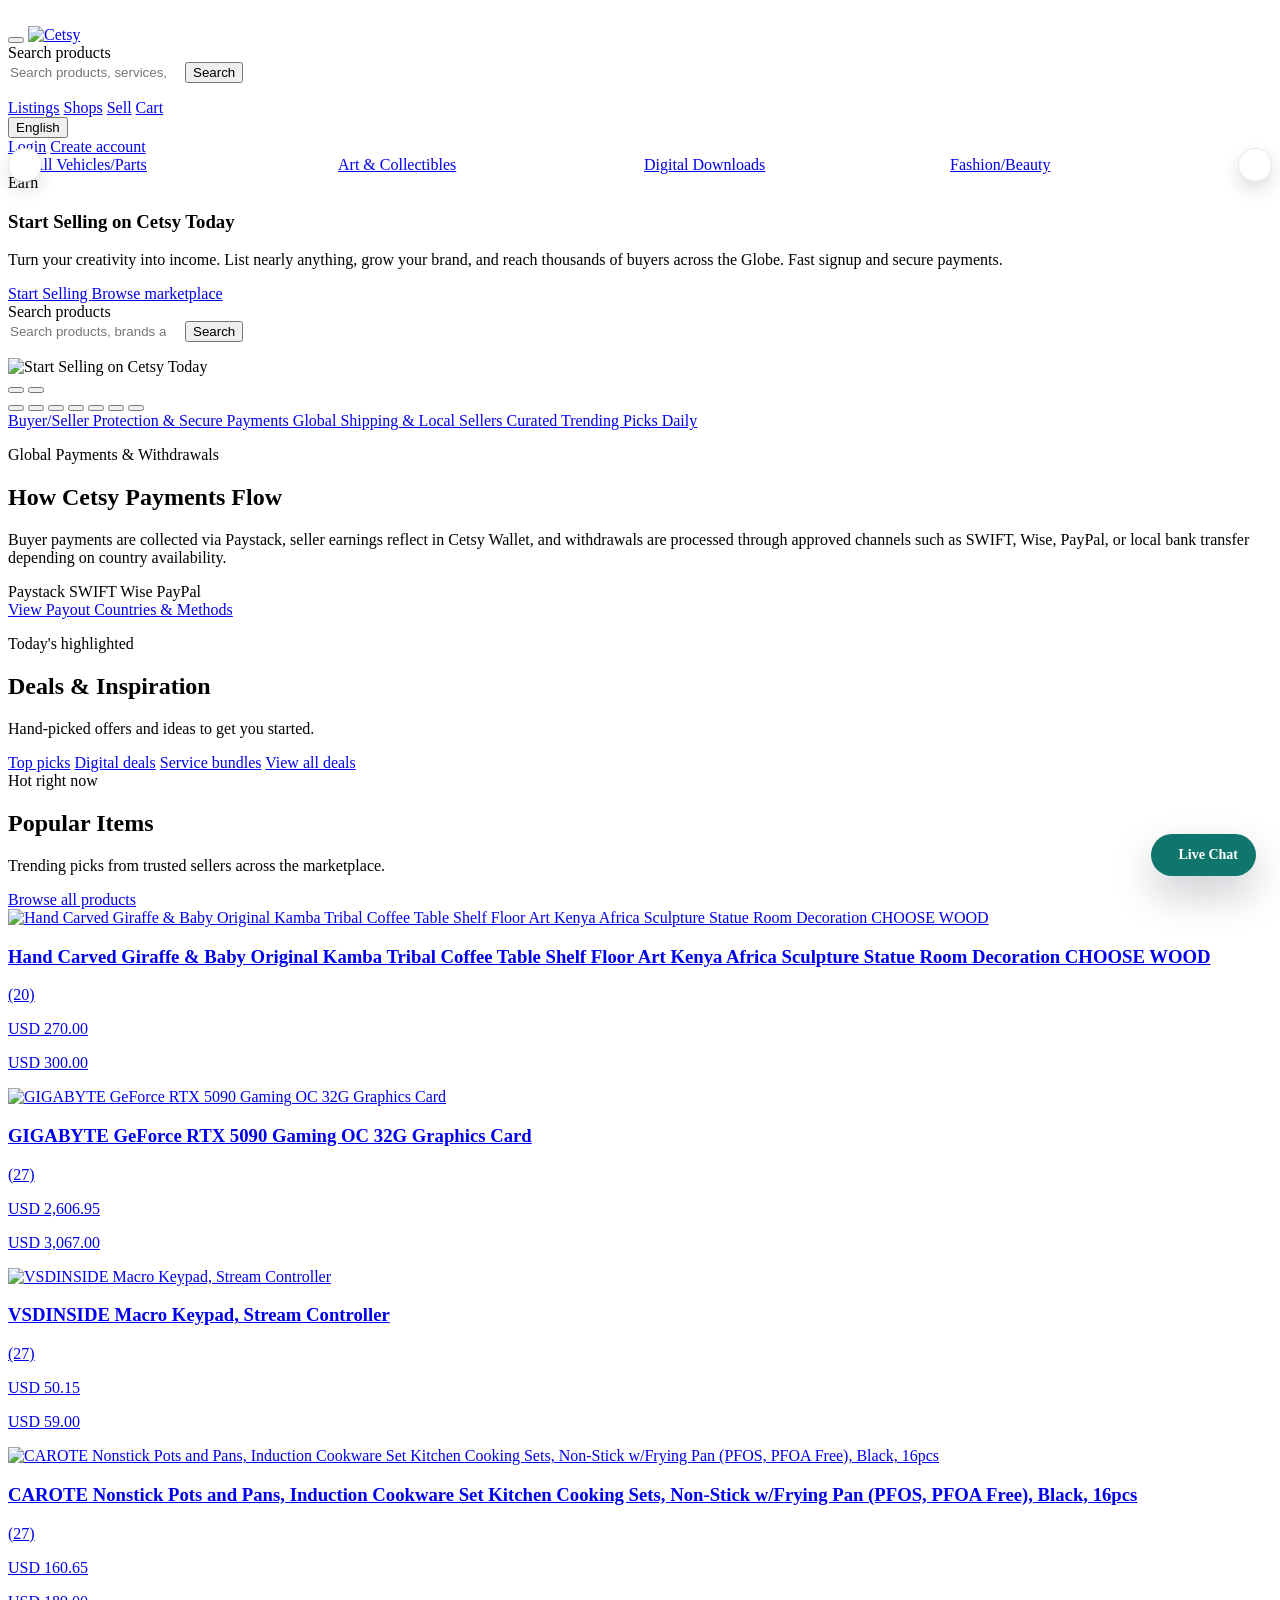
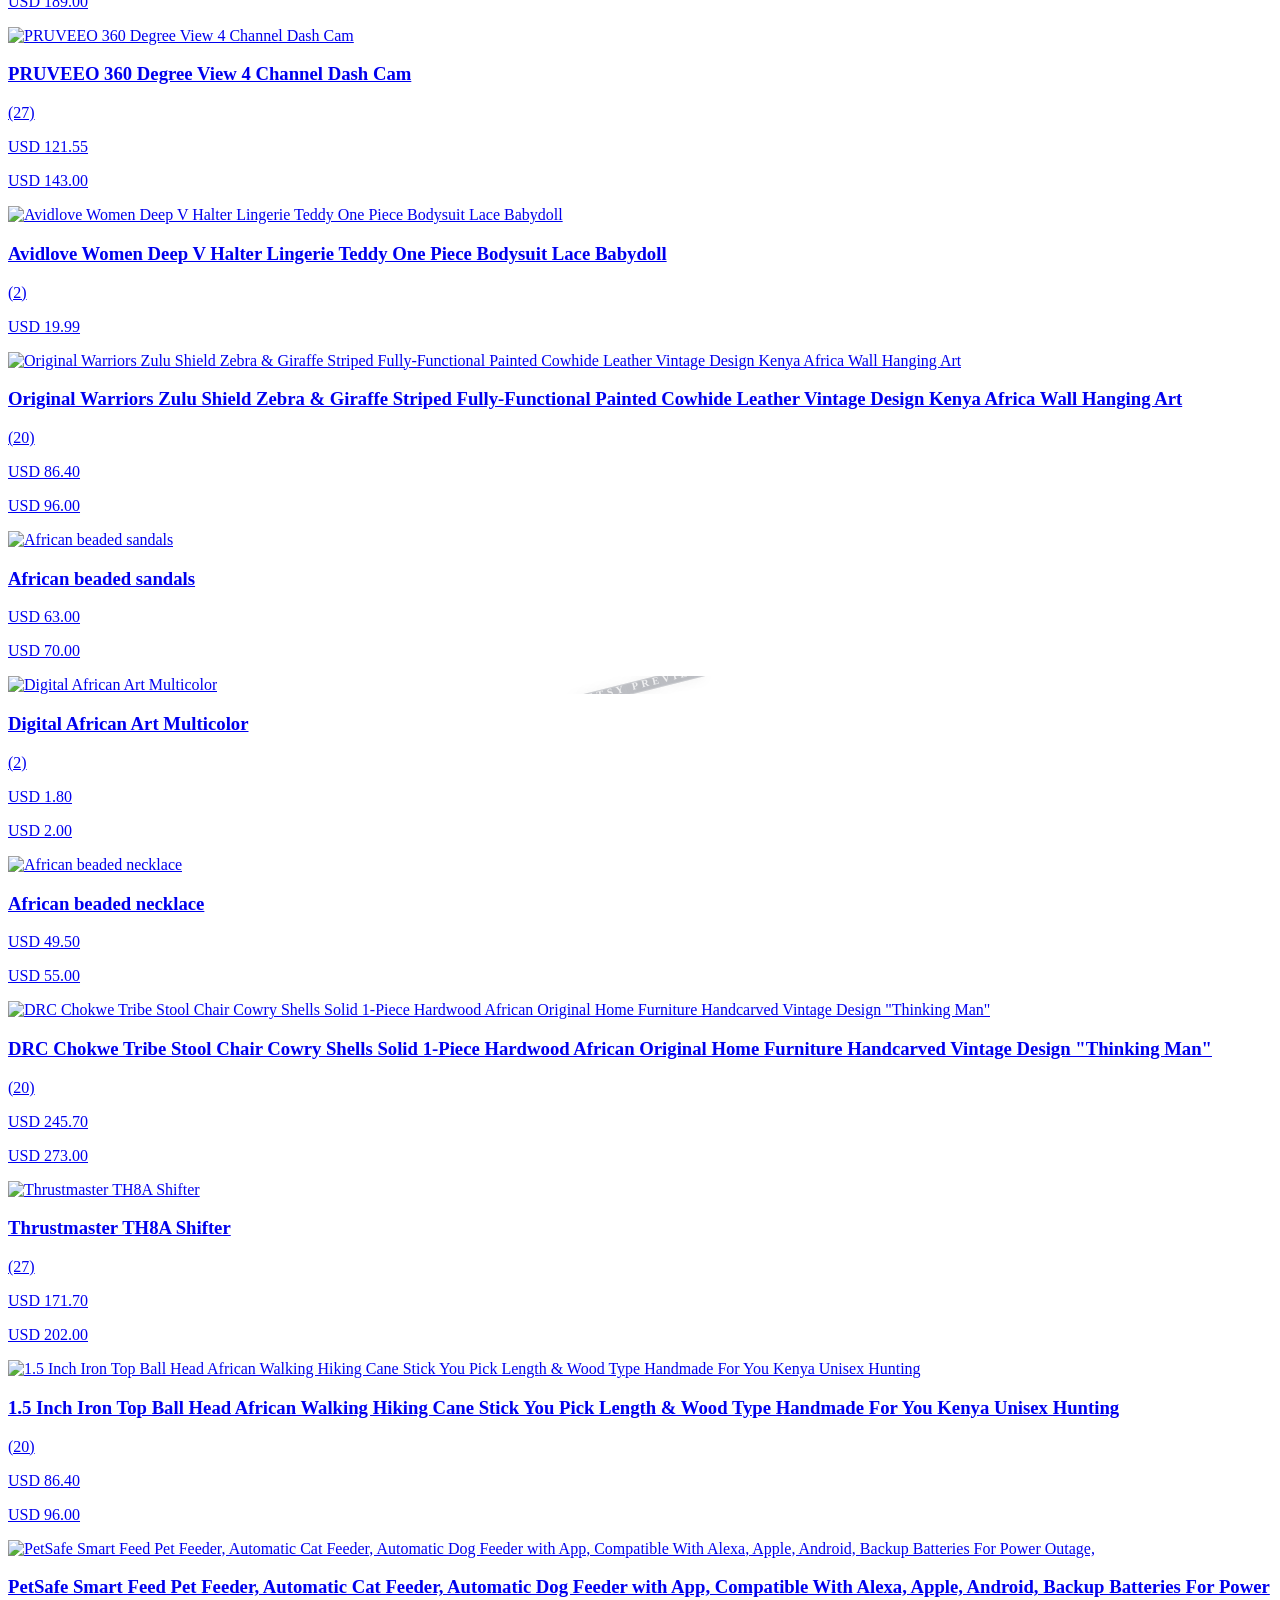
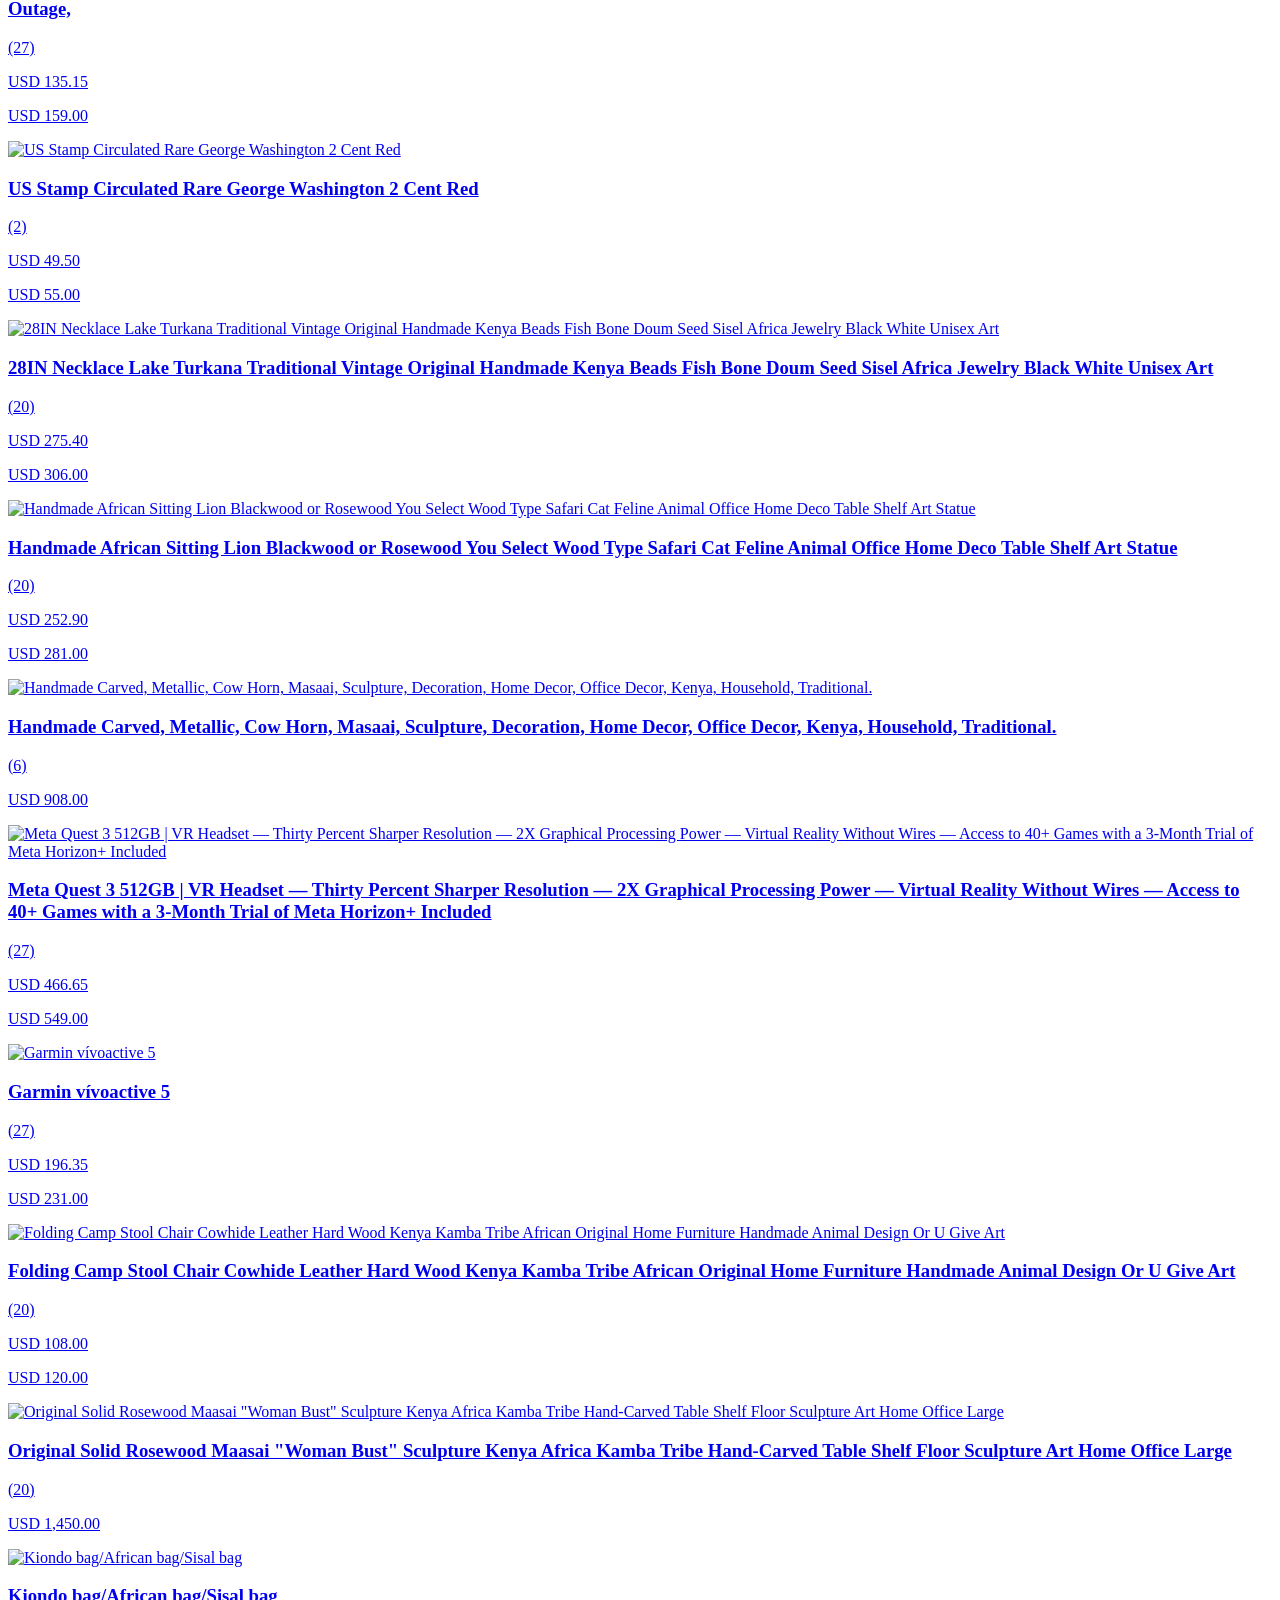
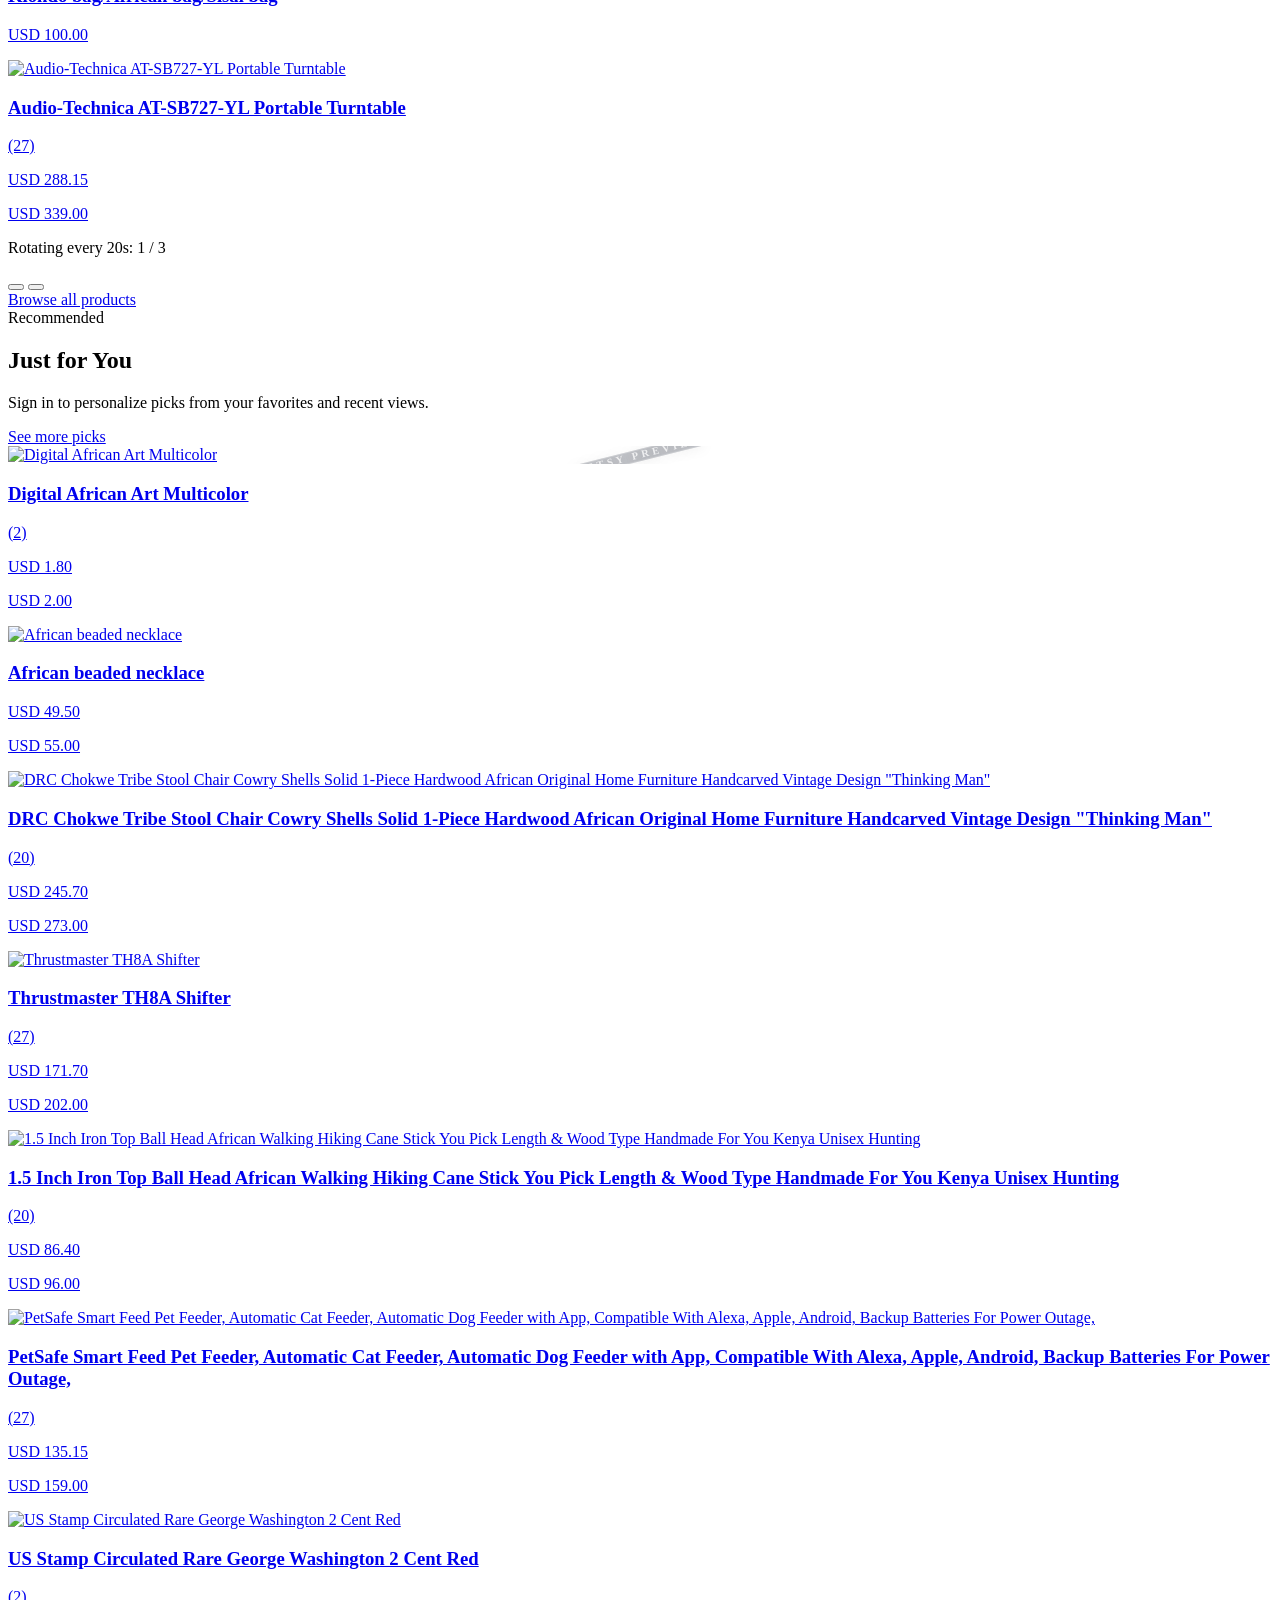
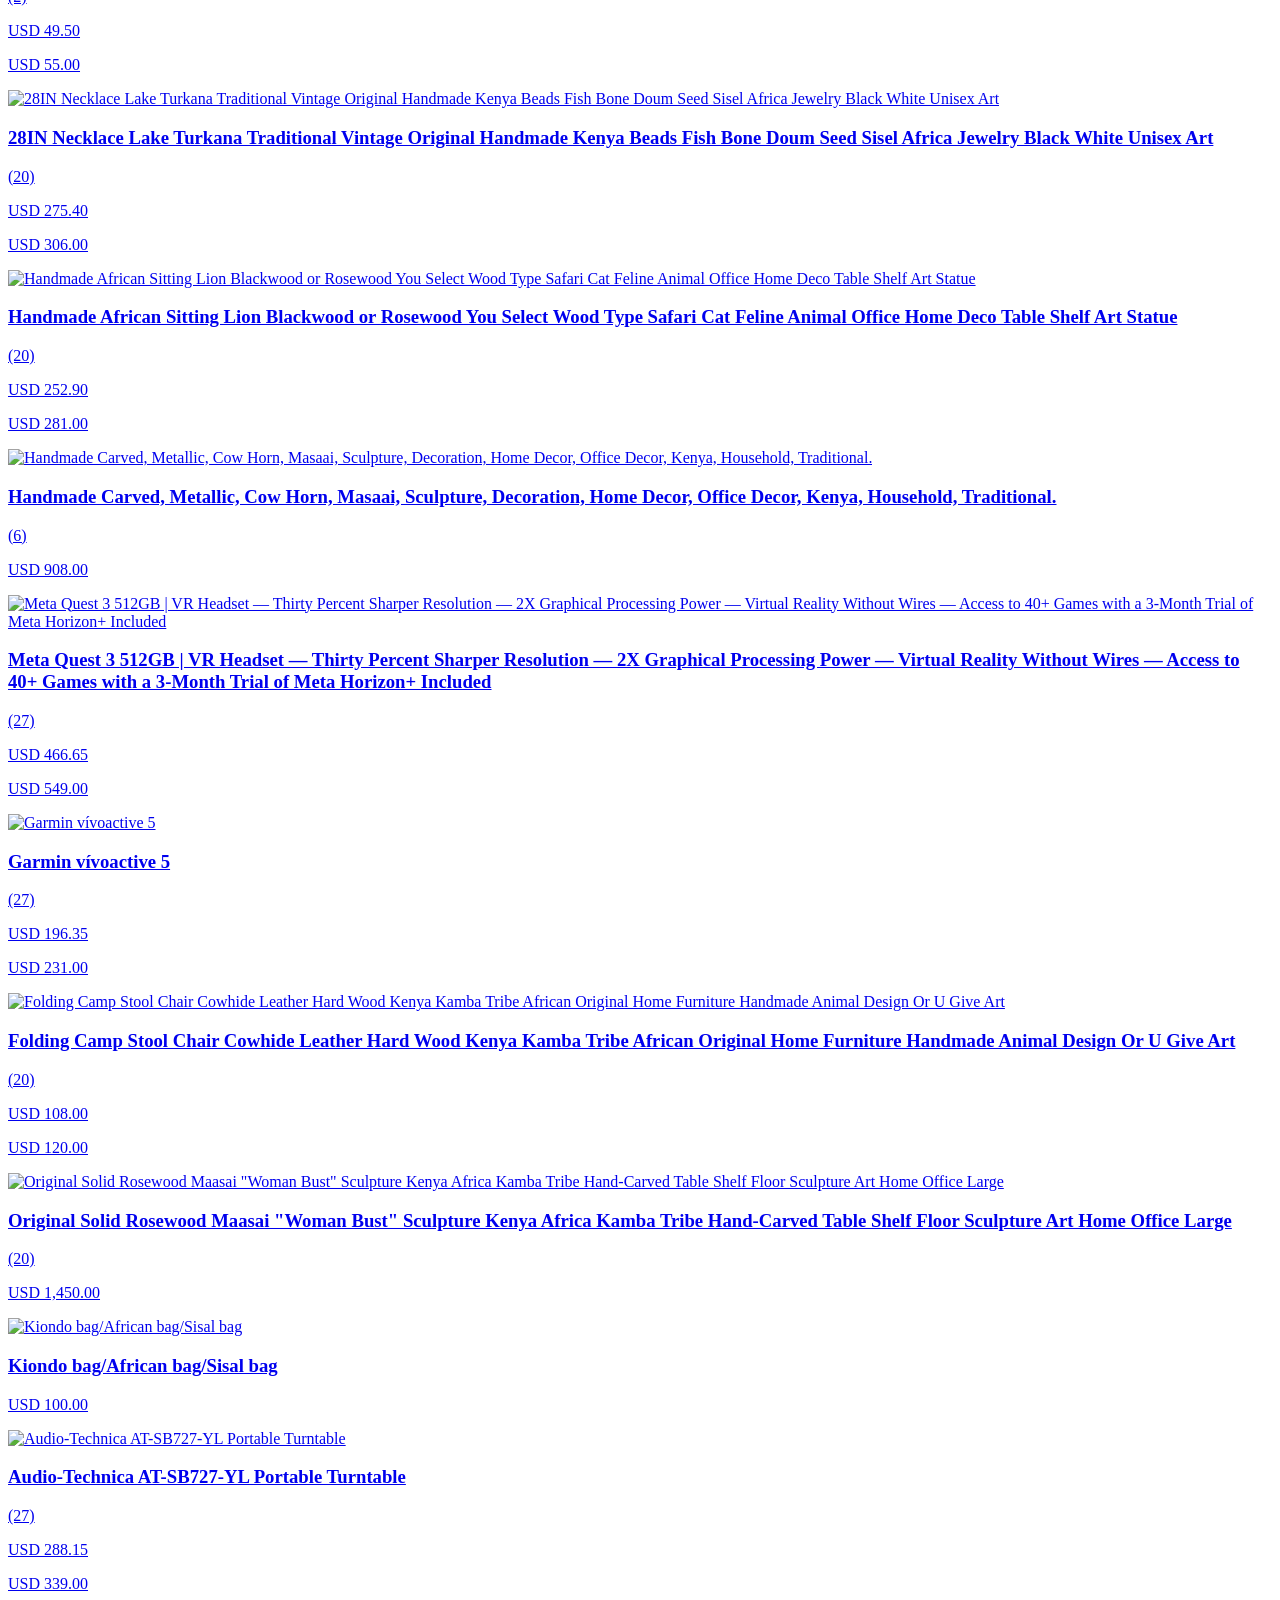
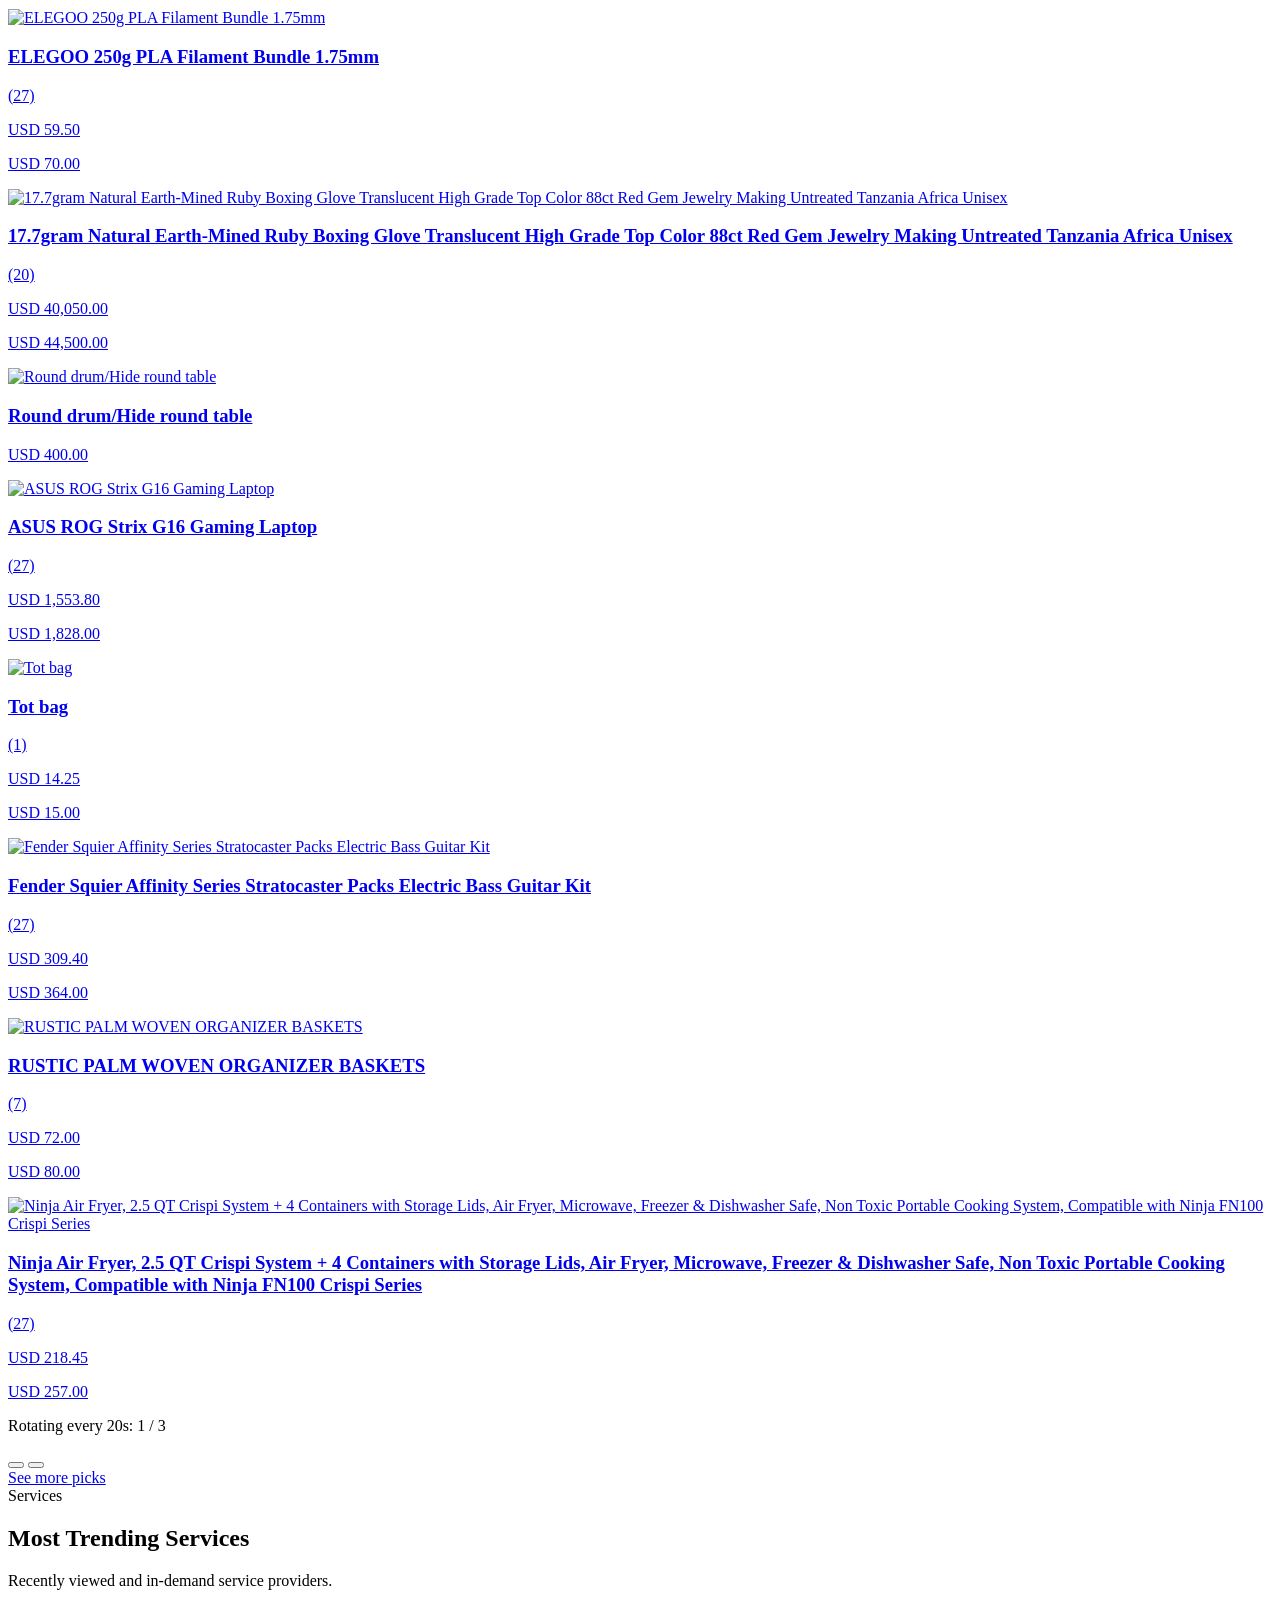
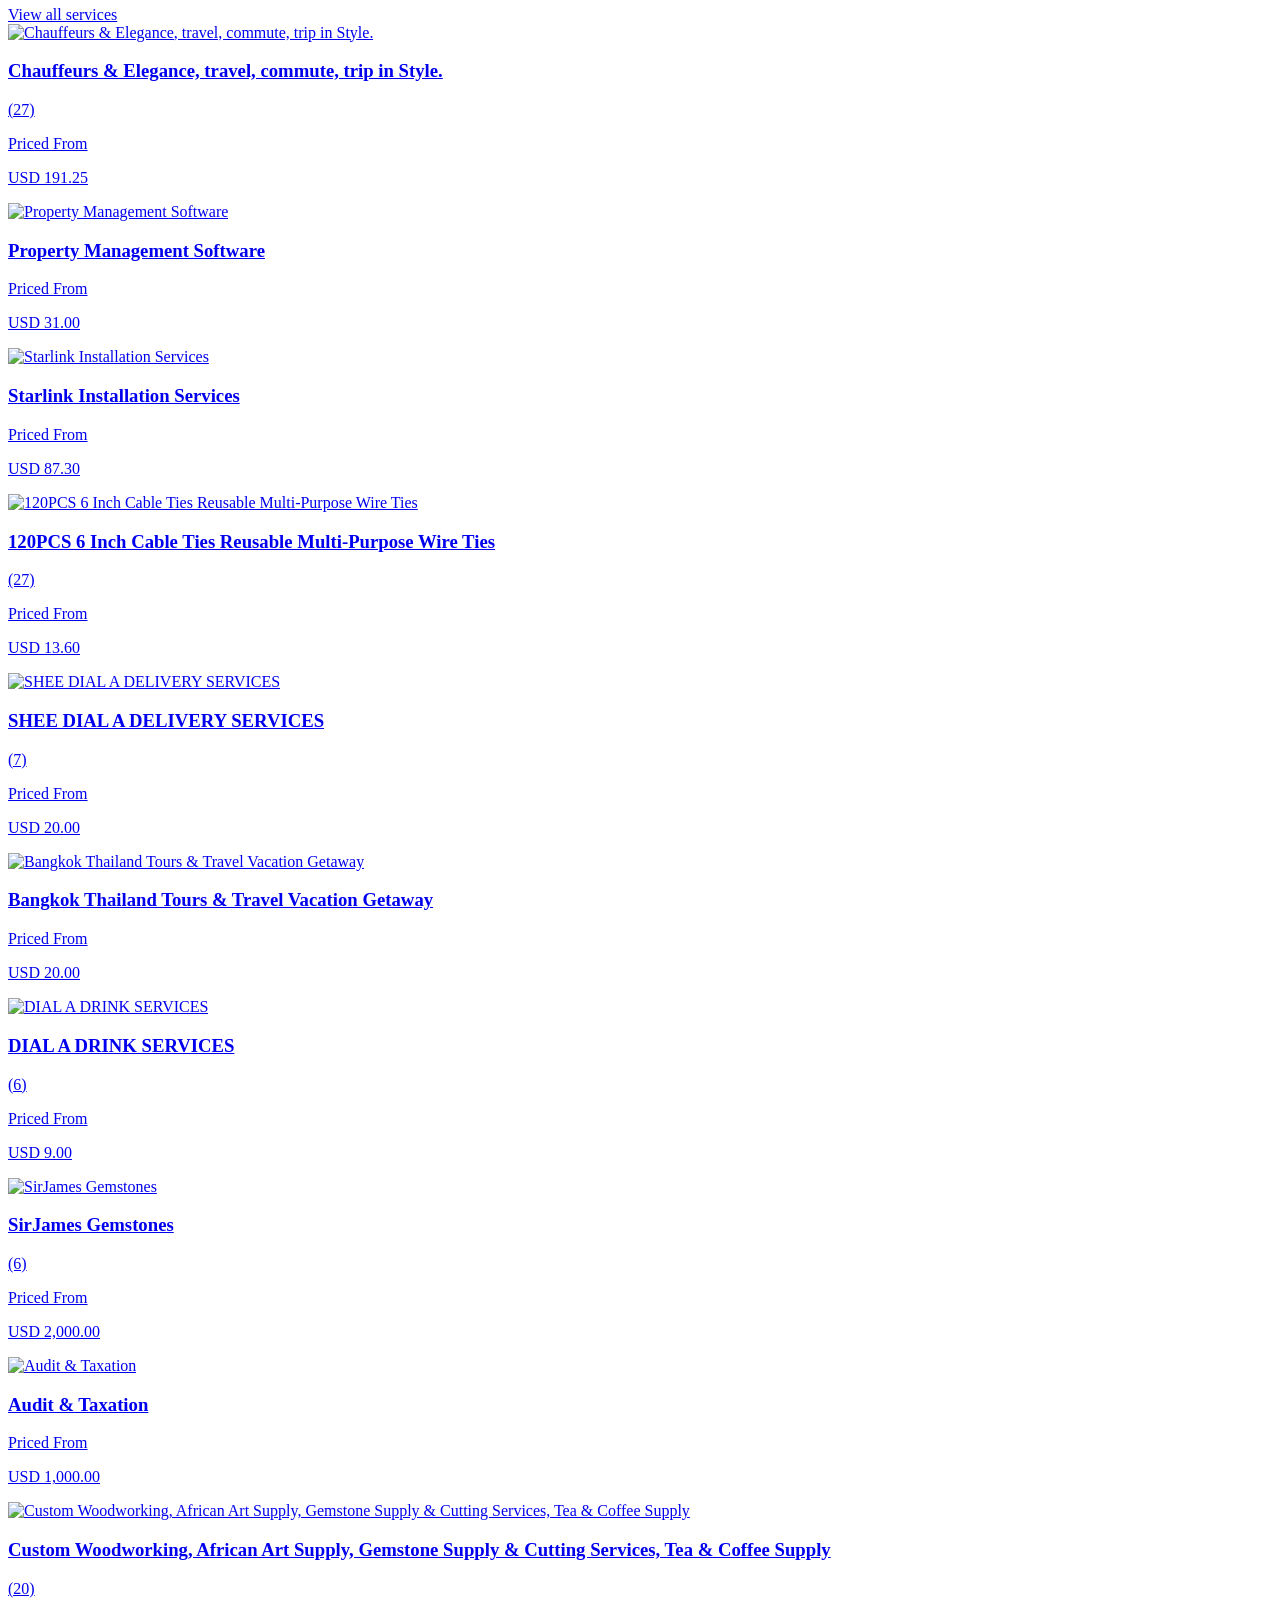
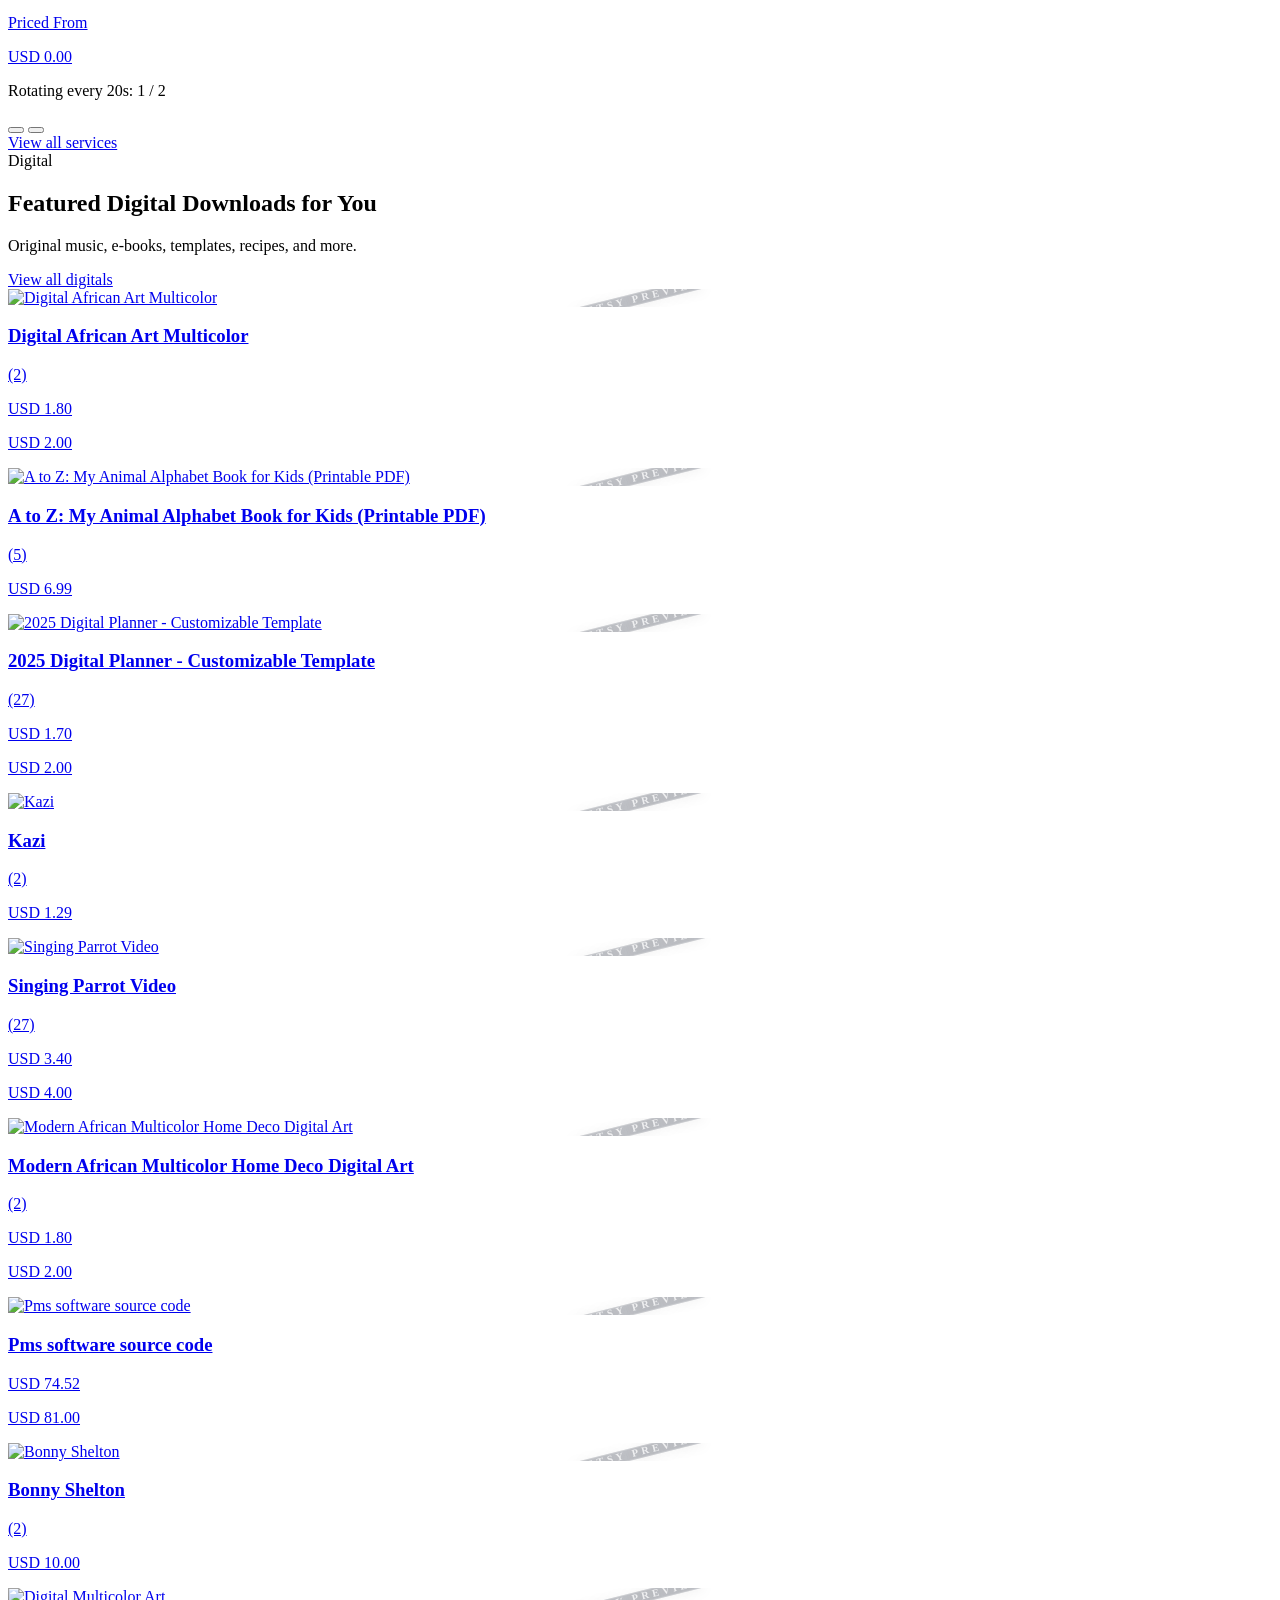
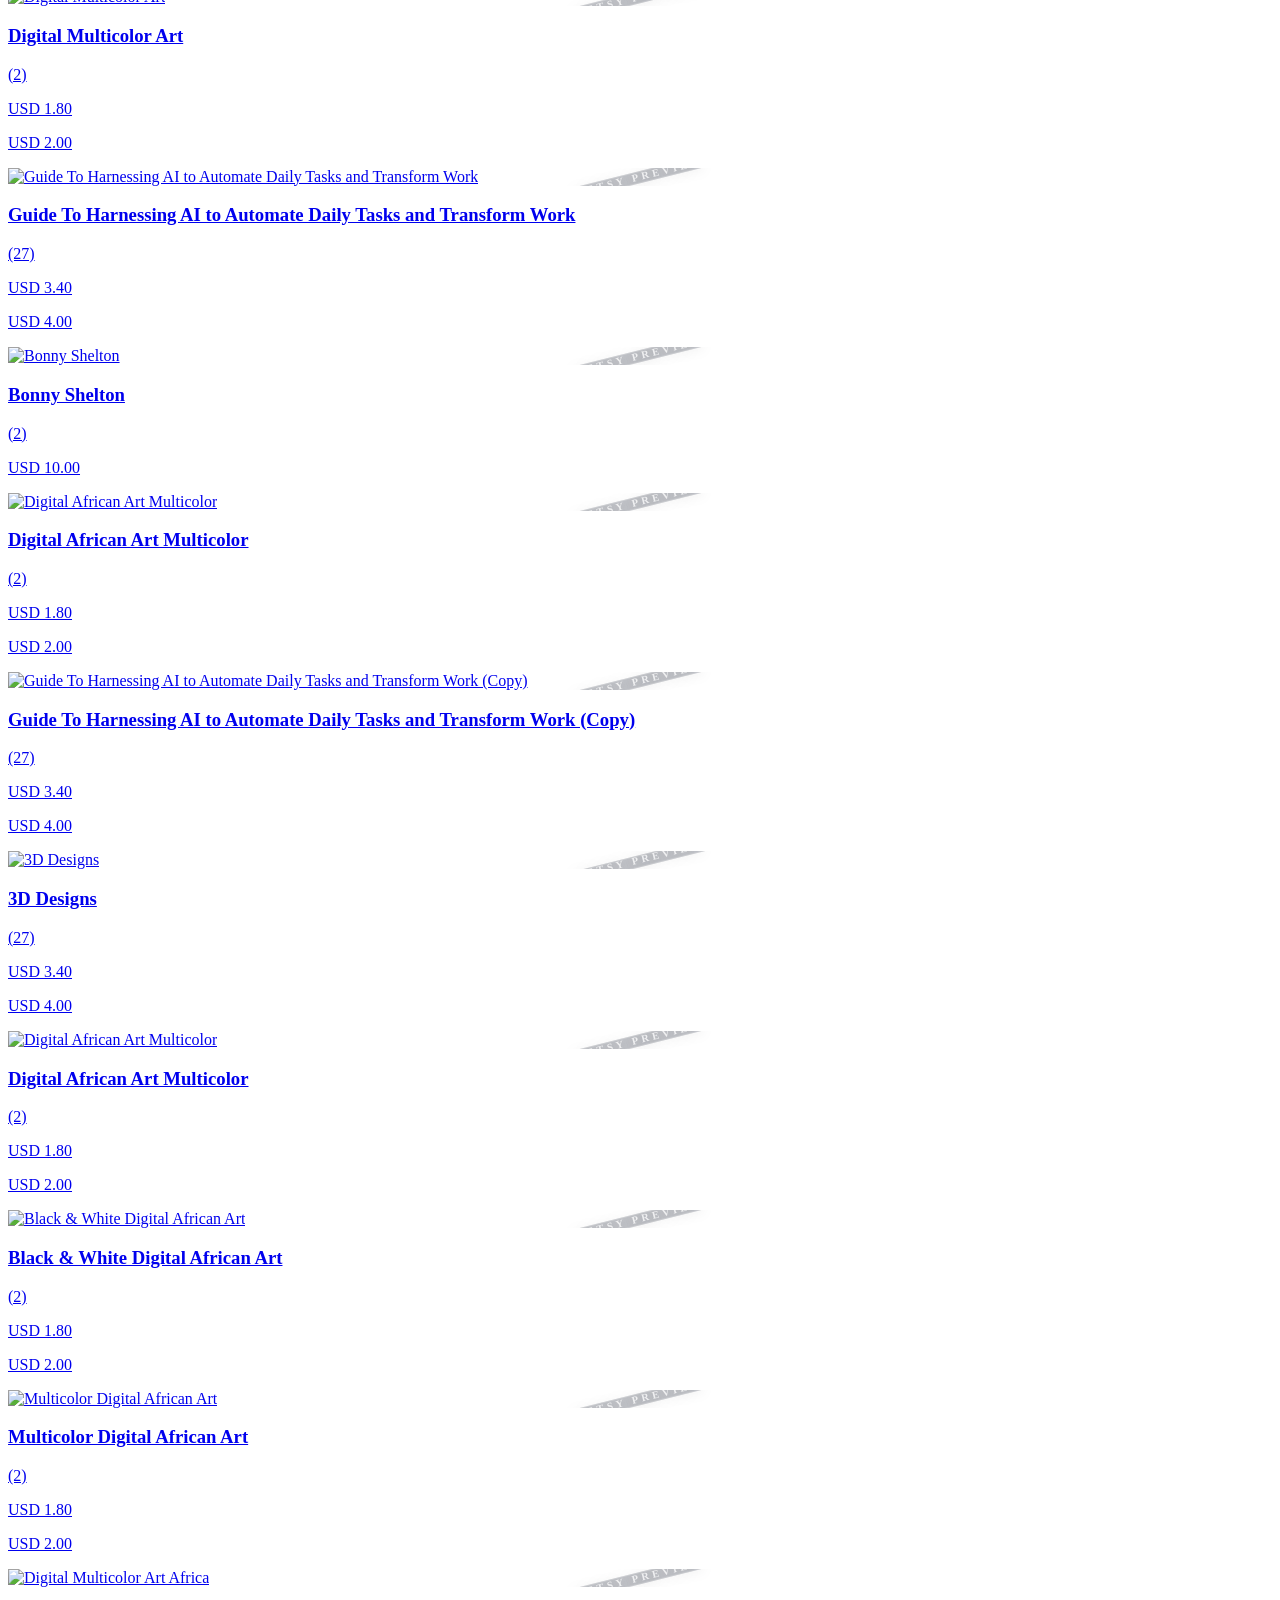
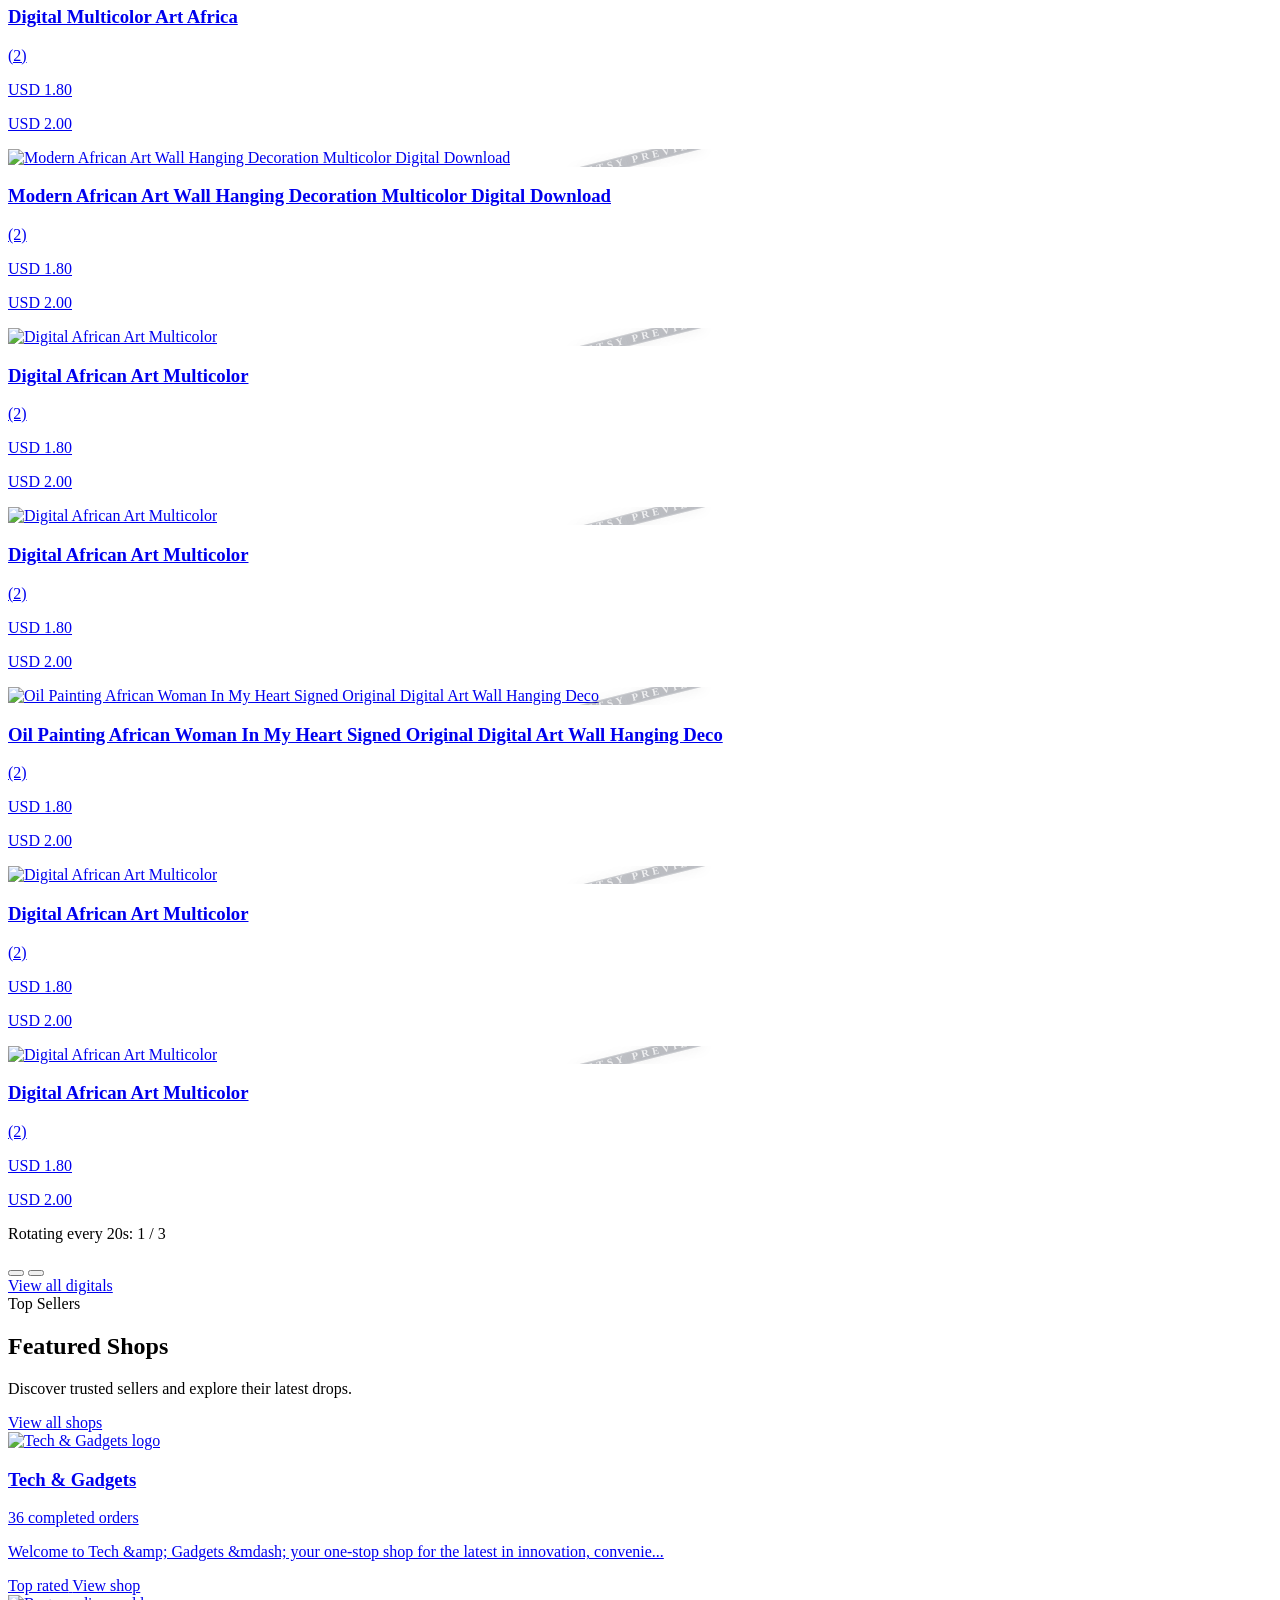
==== indx.html @ 95480fc0 "Restore Cetsy homepage and add repo files" ====
﻿﻿﻿





<!DOCTYPE html>
<html lang="en">
<head>
    
    <meta charset="utf-8">
    <meta name="viewport" content="width=device-width, initial-scale=1">
    <meta name="mobile-web-app-capable" content="yes">
    <meta name="apple-mobile-web-app-capable" content="yes">
    <meta name="apple-mobile-web-app-status-bar-style" content="default">
    <meta http-equiv="X-UA-Compatible" content="IE=edge">
    <meta name="robots" content="index, follow">
    <meta name="csrf-token" content="XJYE3J9lQIF7C6laSNlVnZgQVEbPMGNSSXm9z93g">
    <meta name="description" content="Discover products, services, and digital downloads from sellers across the globe on Cetsy.">
    <meta property="og:locale" content="en_US">
    
    <title>Cetsy | Products, Services &amp;amp; Digital Downloads from Across the Globe</title>
    <link rel="canonical" href="https://cetsy.co">
                        <link rel="alternate" hreflang="en" href="https://cetsy.co?currency=USD">
                                <link rel="alternate" hreflang="sw" href="https://cetsy.co/sw?currency=USD">
                            <meta property="og:locale:alternate" content="sw_KE">
                            <link rel="alternate" hreflang="x-default" href="https://cetsy.co?currency=USD">
    
            <meta property="og:title" content="Cetsy | Products, Services &amp;amp; Digital Downloads from Across the Globe">
        <meta property="og:description" content="Discover products, services, and digital downloads from sellers across the globe on Cetsy.">
        <meta property="og:type" content="website">
        <meta property="og:url" content="https://cetsy.co">
        <meta property="og:image" content="/storage/settings/l0HqusxaEiMC0ZU3locJsPsKlpqmtSwx99XsaTKw.png">
        <meta property="og:site_name" content="Cetsy">

        <meta name="twitter:card" content="summary_large_image">
        <meta name="twitter:title" content="Cetsy | Products, Services &amp;amp; Digital Downloads from Across the Globe">
        <meta name="twitter:description" content="Discover products, services, and digital downloads from sellers across the globe on Cetsy.">
        <meta name="twitter:image" content="/storage/settings/l0HqusxaEiMC0ZU3locJsPsKlpqmtSwx99XsaTKw.png">
    
    <link rel="apple-touch-icon" sizes="180x180" href="/storage/settings/8yTD0OiJgZV5J6UhDpYbqxj7HOX6nNNRiOEw36kj.png">
    <link rel="icon" type="image/png" sizes="32x32" href="/storage/settings/8yTD0OiJgZV5J6UhDpYbqxj7HOX6nNNRiOEw36kj.png">
    <link rel="icon" type="image/png" sizes="16x16" href="/storage/settings/8yTD0OiJgZV5J6UhDpYbqxj7HOX6nNNRiOEw36kj.png">
    <link rel="shortcut icon" type="image/x-icon" href="/storage/settings/8yTD0OiJgZV5J6UhDpYbqxj7HOX6nNNRiOEw36kj.png">
    <link rel="manifest" href="https://cetsy.co/assets/img/favicons/manifest.json?v=1777561461">
    <meta name="theme-color" content="#ffffff">

    <link rel="preconnect" href="https://fonts.googleapis.com">
    <link rel="preconnect" href="https://fonts.gstatic.com" crossorigin>
    <link href="https://fonts.googleapis.com/css2?family=Manrope:wght@400;500;600;700;800&family=Space+Grotesk:wght@500;600;700&display=swap" rel="stylesheet">

    
    <style id="renderGuardStyle">
        html.css-pending body {
            opacity: 0;
        }
    </style>
    <script>
        (function () {
            var root = document.documentElement;
            root.classList.add('css-pending');

            var released = false;
            var maxWaitMs = 2200;
            var pollEveryMs = 60;

            function releaseRenderGuard() {
                if (released) return;
                released = true;
                root.classList.remove('css-pending');
                var guardStyle = document.getElementById('renderGuardStyle');
                if (guardStyle) guardStyle.remove();
            }

            function isAppCssApplied() {
                if (!document.body) return false;
                var probe = document.createElement('div');
                probe.className = 'hidden';
                probe.style.position = 'absolute';
                probe.style.pointerEvents = 'none';
                document.body.appendChild(probe);
                var applied = window.getComputedStyle(probe).display === 'none';
                probe.remove();
                return applied;
            }

            window.__releaseRenderGuard = releaseRenderGuard;

            document.addEventListener('DOMContentLoaded', function () {
                var startedAt = Date.now();
                var timer = window.setInterval(function () {
                    if (isAppCssApplied() || (Date.now() - startedAt) >= maxWaitMs) {
                        window.clearInterval(timer);
                        releaseRenderGuard();
                    }
                }, pollEveryMs);
            });

            window.addEventListener('load', releaseRenderGuard, { once: true });
        })();
    </script>

    <link rel="preload" as="style" href="https://cetsy.co/build/assets/app-CTS7PpkI.css" /><link rel="modulepreload" href="https://cetsy.co/build/assets/app-DpV9LS2d.js" /><link rel="stylesheet" href="https://cetsy.co/build/assets/app-CTS7PpkI.css" /><script type="module" src="https://cetsy.co/build/assets/app-DpV9LS2d.js"></script>    
    
            <script src="https://cetsy.co/vendors/fontawesome/all.min.js" defer></script>
        <link rel="stylesheet" href="https://cdn.jsdelivr.net/npm/bootstrap-icons@1.11.3/font/bootstrap-icons.min.css">

    <style>
        [x-cloak] { display: none !important; }
        .tw-modal {
            position: fixed;
            inset: 0;
            z-index: 80;
            display: none;
            align-items: center;
            justify-content: center;
            background: rgba(15, 23, 42, 0.55);
            padding: 1rem;
        }
        .tw-modal.is-open { display: flex; }
        .tw-modal-dialog { width: 100%; max-width: 32rem; }
        .tw-modal-dialog.tw-modal-lg { max-width: 56rem; }
        .tw-modal-content {
            border-radius: 1rem;
            border: 1px solid #e2e8f0;
            background: #fff;
            box-shadow: 0 20px 48px rgba(15, 23, 42, 0.25);
        }
        .tw-modal-header, .tw-modal-footer {
            display: flex;
            align-items: center;
            gap: 0.75rem;
            padding: 0.9rem 1rem;
        }
        .tw-modal-header { justify-content: space-between; border-bottom: 1px solid #e2e8f0; }
        .tw-modal-footer { justify-content: flex-end; border-top: 1px solid #e2e8f0; }
        .tw-modal-body { padding: 1rem; }
        .tw-modal-title { margin: 0; font-size: 1rem; font-weight: 600; color: #0f172a; }
        .account-switch-sheet-dialog { max-width: 30rem; }
        .account-switch-sheet-content { overflow: hidden; }
        @media (max-width: 640px) {
            .account-switch-sheet-dialog {
                display: flex;
                min-height: 100%;
                max-width: 100%;
                align-items: flex-end;
            }
            .account-switch-sheet-content {
                width: 100%;
                border-bottom-left-radius: 0;
                border-bottom-right-radius: 0;
                max-height: min(84vh, 46rem);
            }
        }

        .tw-dropdown-menu {
            position: absolute;
            z-index: 50;
            margin-top: 0.5rem;
            display: none;
            min-width: 15rem;
            border-radius: 0.75rem;
            border: 1px solid #e2e8f0;
            background: #fff;
            padding: 0.35rem;
            box-shadow: 0 16px 30px rgba(15, 23, 42, 0.15);
        }
        .tw-dropdown-menu.show { display: block; }
        .tw-dropdown-item {
            display: flex;
            align-items: center;
            gap: 0.5rem;
            width: 100%;
            border-radius: 0.5rem;
            padding: 0.45rem 0.55rem;
            font-size: 0.85rem;
            color: #1e293b;
            text-align: left;
            text-decoration: none;
        }
        .tw-dropdown-item:hover { background: #f1f5f9; }
        .tw-dropdown-divider { margin: 0.35rem 0; border-color: #e2e8f0; }

        .form-label { display: block; margin-bottom: 0.35rem; font-size: 0.875rem; font-weight: 600; color: #334155; }
        .form-text { display: block; margin-top: 0.35rem; font-size: 0.75rem; color: #64748b; }
        .invalid-feedback { display: block; margin-top: 0.35rem; font-size: 0.75rem; color: #b91c1c; }
        .form-check { display: flex; align-items: center; gap: 0.5rem; }
        .form-check-input { width: 1rem; height: 1rem; border: 1px solid #94a3b8; border-radius: 0.25rem; }
        .form-check-label { font-size: 0.875rem; color: #334155; }
        .text-uppercase { text-transform: uppercase; }
        .text-truncate { overflow: hidden; text-overflow: ellipsis; white-space: nowrap; }
        .fw-medium { font-weight: 500; }
        .position-relative { position: relative; }
        .position-absolute { position: absolute; }
        .top-0 { top: 0; }
        .bottom-0 { bottom: 0; }
        .start-0 { left: 0; }
        .end-0 { right: 0; }
        .rounded-3 { border-radius: 0.75rem; }
        .bg-dark { background: #0f172a; }
        .border-0 { border-width: 0 !important; }
        .table-hover tbody tr:hover { background: #f8fafc; }
        .table-striped tbody tr:nth-child(odd) { background: #f8fafc; }
        .table-sm > :not(caption) > * > * { padding-top: 0.4rem; padding-bottom: 0.4rem; }

        .top-category-carousel {
            position: relative;
            padding-left: 1.5rem;
            padding-right: 1.5rem;
        }
        .top-category-scroll {
            overflow: visible;
            overflow-x: clip;
            overflow-y: visible;
            position: relative;
            -ms-overflow-style: none;
            scrollbar-width: none;
        }
        .top-category-carousel:has(.top-category-item--open) .top-category-scroll {
            overflow: visible;
        }
        .top-category-scroll::-webkit-scrollbar { display: none; }
        .top-category-scroll [data-top-category-track] {
            display: flex;
            min-width: 100%;
            align-items: center;
            gap: 0.5rem;
            transition: transform 0.45s ease;
            will-change: transform;
            transform: translate3d(0, 0, 0);
        }
        .top-category-item {
            flex: 0 0 calc((100% - 1.5rem) / 4);
            min-width: 0;
        }
        .top-category-item > a {
            width: 100%;
            max-width: 100%;
        }
        .top-category-item > a > span {
            min-width: 0;
            overflow: hidden;
            text-overflow: ellipsis;
            white-space: nowrap;
        }
        .top-category-menu,
        .top-category-submenu {
            width: min(26rem, calc(100vw - 2rem));
            max-height: min(72vh, 36rem);
            overflow-y: auto;
            overflow-x: visible;
            z-index: 80;
        }
        .top-category-menu a,
        .top-category-submenu a {
            white-space: normal;
            overflow-wrap: anywhere;
            line-height: 1.35;
        }
        .top-category-menu-label {
            min-width: 0;
            white-space: normal;
            overflow: visible;
            text-overflow: clip;
        }
        .top-category-submenu {
            left: 100%;
            right: auto;
            margin-left: 0.5rem;
        }
        .top-category-item:nth-child(4n) .top-category-submenu {
            left: auto;
            right: 100%;
            margin-left: 0;
            margin-right: 0.5rem;
        }
        .top-category-nav {
            position: absolute;
            top: 50%;
            z-index: 30;
            display: inline-flex;
            height: 2.15rem;
            width: 2.15rem;
            align-items: center;
            justify-content: center;
            border-radius: 9999px;
            border: 1px solid #e2e8f0;
            background: #fff;
            color: #64748b;
            box-shadow: 0 8px 18px rgba(15, 23, 42, 0.14);
            transform: translateY(-50%);
            transition: all 0.2s ease;
        }
        .top-category-nav:hover {
            border-color: #a7f3d0;
            color: #047857;
        }
        .top-category-nav:focus-visible {
            outline: 2px solid #10b981;
            outline-offset: 2px;
        }
        .top-category-nav-prev { left: 0; }
        .top-category-nav-next { right: 0; }
        .top-category-nav.is-disabled {
            opacity: 0;
            pointer-events: none;
        }

        .page-transition-loader {
            position: fixed;
            inset: 0;
            z-index: 120;
            pointer-events: none;
            opacity: 0;
            visibility: hidden;
            transition: opacity 0.16s ease, visibility 0s linear 0.16s;
        }
        .page-transition-loader.is-active {
            opacity: 1;
            visibility: visible;
            transition-delay: 0s;
        }
        .page-transition-loader__bar {
            position: absolute;
            top: 0;
            left: 0;
            width: 100%;
            height: 2px;
            overflow: hidden;
            background: rgba(16, 185, 129, 0.16);
        }
        .page-transition-loader__bar::after {
            content: '';
            position: absolute;
            top: 0;
            left: 0;
            height: 100%;
            width: min(42vw, 14rem);
            background: linear-gradient(90deg, #10b981 0%, #34d399 55%, #6ee7b7 100%);
            box-shadow: 0 0 14px rgba(16, 185, 129, 0.45);
            animation: page-loader-slide 1.05s ease-in-out infinite;
        }
        .page-transition-loader__pulse {
            position: absolute;
            top: 0.7rem;
            right: 1rem;
            width: 0.55rem;
            height: 0.55rem;
            border-radius: 9999px;
            background: #10b981;
            box-shadow: 0 0 0 0 rgba(16, 185, 129, 0.35);
            animation: page-loader-pulse 1.3s ease-out infinite;
        }
        body.is-transitioning, body.is-transitioning a {
            cursor: progress;
        }
        @keyframes page-loader-slide {
            0% { transform: translateX(-120%); }
            55% { transform: translateX(150%); }
            100% { transform: translateX(240%); }
        }
        @keyframes page-loader-pulse {
            0% { box-shadow: 0 0 0 0 rgba(16, 185, 129, 0.35); }
            80% { box-shadow: 0 0 0 12px rgba(16, 185, 129, 0); }
            100% { box-shadow: 0 0 0 0 rgba(16, 185, 129, 0); }
        }
        @media (prefers-reduced-motion: reduce) {
            .page-transition-loader__bar::after,
            .page-transition-loader__pulse {
                animation: none;
            }
            .page-transition-loader__bar::after {
                width: 100%;
                transform: translateX(0);
                opacity: 0.75;
            }
        }
        .cetsy-preview-watermark {
            position: relative;
            isolation: isolate;
            overflow: hidden;
        }
        .cetsy-preview-watermark::before {
            content: "";
            position: absolute;
            inset: 18% -32%;
            z-index: 4;
            border-top: 1px solid rgba(255, 255, 255, 0.22);
            border-bottom: 1px solid rgba(255, 255, 255, 0.22);
            background:
                linear-gradient(
                    90deg,
                    rgba(15, 23, 42, 0) 0%,
                    rgba(15, 23, 42, 0.16) 16%,
                    rgba(15, 23, 42, 0.26) 50%,
                    rgba(15, 23, 42, 0.16) 84%,
                    rgba(15, 23, 42, 0) 100%
                );
            transform: rotate(-14deg);
            transform-origin: center;
            pointer-events: none;
        }
        .cetsy-preview-watermark::after {
            content: attr(data-watermark-label);
            position: absolute;
            left: 50%;
            top: 50%;
            z-index: 5;
            display: inline-flex;
            align-items: center;
            justify-content: center;
            width: min(92%, 18rem);
            padding: 0.42rem 0.95rem;
            color: rgba(255, 255, 255, 0.76);
            font-size: clamp(0.62rem, 0.82vw, 0.82rem);
            font-weight: 900;
            letter-spacing: 0.32em;
            line-height: 1;
            text-transform: uppercase;
            white-space: nowrap;
            pointer-events: none;
            text-align: center;
            text-shadow: 0 2px 14px rgba(15, 23, 42, 0.35);
            transform: translate(-50%, -50%) rotate(-14deg);
        }
        .cetsy-preview-watermark--thumb::after {
            width: min(92%, 7rem);
            padding: 0.18rem 0.45rem;
            font-size: 0.44rem;
            letter-spacing: 0.22em;
        }
        .cetsy-preview-watermark--thumb::before {
            inset: 24% -38%;
            border-top-color: rgba(255, 255, 255, 0.18);
            border-bottom-color: rgba(255, 255, 255, 0.18);
        }
        .cetsy-preview-watermark--lightbox::after {
            width: min(86%, 28rem);
            padding: 0.56rem 1.25rem;
            font-size: clamp(0.8rem, 1.1vw, 1rem);
            letter-spacing: 0.38em;
        }
        .cetsy-preview-watermark--lightbox::before {
            inset: 20% -28%;
        }
        .cetsy-preview-watermark img,
        .cetsy-preview-watermark video {
            position: relative;
            z-index: 1;
        }
        .cetsy-preview-watermark img {
            -webkit-user-drag: none;
            -webkit-touch-callout: none;
            pointer-events: none;
            user-select: none;
        }
        .cetsy-preview-watermark {
            -webkit-touch-callout: none;
            user-select: none;
            -webkit-user-select: none;
            -webkit-tap-highlight-color: transparent;
            touch-action: manipulation;
        }
        .cetsy-preview-watermark video {
            -webkit-user-drag: none;
            -webkit-touch-callout: none;
            pointer-events: none;
            user-select: none;
        }
    </style>

        <style>
    .home-hero-slide { display: none; }
    .home-hero-slide.is-active { display: block; }
    .hide-scrollbar { scrollbar-width: none; }
    .hide-scrollbar::-webkit-scrollbar { display: none; }
    .listing-rotator-enter-next { animation: listingRotatorEnterNext .28s ease both; }
    .listing-rotator-exit-next { animation: listingRotatorExitNext .28s ease both; }
    .listing-rotator-enter-prev { animation: listingRotatorEnterPrev .28s ease both; }
    .listing-rotator-exit-prev { animation: listingRotatorExitPrev .28s ease both; }
    @media (max-width: 430px) {
        .home-listing-grid-compact {
            grid-template-columns: repeat(3, minmax(0, 1fr));
            gap: 0.5rem;
        }
    }

    @keyframes listingRotatorEnterNext {
        from { opacity: 0; transform: translateX(18px); }
        to { opacity: 1; transform: translateX(0); }
    }
    @keyframes listingRotatorExitNext {
        from { opacity: 1; transform: translateX(0); }
        to { opacity: 0; transform: translateX(-18px); }
    }
    @keyframes listingRotatorEnterPrev {
        from { opacity: 0; transform: translateX(-18px); }
        to { opacity: 1; transform: translateX(0); }
    }
    @keyframes listingRotatorExitPrev {
        from { opacity: 1; transform: translateX(0); }
        to { opacity: 0; transform: translateX(18px); }
    }
</style>

    <script type="application/ld+json">
        {"@context":"https://schema.org","@type":"Organization","name":"Cetsy","url":"https://cetsy.co","logo":"/storage/settings/l0HqusxaEiMC0ZU3locJsPsKlpqmtSwx99XsaTKw.png"}
    </script>
    </head>
<body class="min-h-screen bg-slate-50 text-slate-900 antialiased">
    <div id="pageTransitionLoader" class="page-transition-loader" aria-hidden="true">
        <span class="page-transition-loader__bar"></span>
        <span class="page-transition-loader__pulse"></span>
    </div>

    <div x-data="{ mobileDrawerOpen: false }" x-init="$watch('mobileDrawerOpen', value => document.body.classList.toggle('overflow-hidden', value))" class="flex min-h-screen flex-col">
        <header class="sticky top-0 z-40 border-b border-slate-200 bg-white/95 backdrop-blur">
            <div class="mx-auto flex w-full max-w-7xl items-center gap-3 px-4 py-3 sm:px-6">
                <button @click="mobileDrawerOpen = true" class="inline-flex h-10 w-10 items-center justify-center rounded-xl border border-slate-200 text-slate-700 lg:hidden" type="button" aria-label="Open menu">
                    <i class="fas fa-bars"></i>
                </button>

                <a href="https://cetsy.co" class="inline-flex items-center gap-2">
                    <img src="/storage/settings/l0HqusxaEiMC0ZU3locJsPsKlpqmtSwx99XsaTKw.png" alt="Cetsy" class="h-10 w-auto"
                         onerror='this.onerror=null;this.src="https:\/\/cetsy.co\/assets\/images\/cetsylogmain.png";'>
                </a>

                <form method="GET" action="https://cetsy.co/search" class="hidden flex-1 lg:block">
                    <label for="globalSearch" class="sr-only">Search products</label>
                    <div class="flex items-center gap-2 rounded-full border border-slate-300 bg-white px-3 py-2">
                        <i class="fas fa-search text-slate-400"></i>
                        <input id="globalSearch" name="q" type="search" value="" placeholder="Search products, services, shops" class="w-full border-0 bg-transparent text-sm text-slate-700 placeholder:text-slate-400 focus:outline-none">
                        <button type="submit" class="rounded-full bg-emerald-600 px-4 py-1.5 text-xs font-semibold text-white hover:bg-emerald-500">Search</button>
                    </div>
                </form>

                <nav class="ml-2 hidden items-center gap-2 lg:flex">
                                        <a href="https://cetsy.co/listings" class="rounded-full px-3 py-2 text-sm font-semibold text-slate-700 hover:bg-slate-100 hover:text-slate-900">Listings</a>
                    <a href="https://cetsy.co/shops" class="rounded-full px-3 py-2 text-sm font-semibold text-slate-700 hover:bg-slate-100 hover:text-slate-900">Shops</a>
                    <a href="https://cetsy.co/become-seller" class="rounded-full px-3 py-2 text-sm font-semibold text-slate-700 hover:bg-slate-100 hover:text-slate-900">Sell</a>
                    <a href="https://cetsy.co/cart" class="inline-flex items-center gap-1.5 rounded-full px-3 py-2 text-sm font-semibold text-slate-700 hover:bg-slate-100 hover:text-slate-900">
                        <i class="fas fa-shopping-cart text-sm"></i>
                        <span>Cart</span>
                                            </a>
                </nav>

                <div class="ml-auto flex items-center gap-2">
                    <div class="relative">
                        <button type="button" data-ui-toggle="dropdown" class="inline-flex h-10 items-center gap-2 rounded-xl border border-slate-200 px-3 text-slate-700 hover:border-slate-300 hover:bg-slate-50" aria-label="Change language" aria-expanded="false">
                            <i class="fas fa-globe text-sm"></i>
                            <span class="hidden text-sm font-semibold sm:inline">English</span>
                        </button>

                        <div class="tw-dropdown-menu right-0 w-48 overflow-hidden rounded-2xl border border-slate-200 bg-white shadow-2xl">
                            <div class="border-b border-slate-200 bg-slate-50 px-4 py-3">
                                <p class="text-sm font-semibold text-slate-900">Language</p>
                                <p class="text-xs text-slate-500">Choose your preferred interface language.</p>
                            </div>
                            <div class="p-2">
                                                                    <a href="https://cetsy.co/set-locale/en?redirect=https%3A%2F%2Fcetsy.co%3Fcurrency%3DUSD" class="flex items-center justify-between rounded-xl px-3 py-2 text-sm font-medium bg-emerald-50 text-emerald-700">
                                        <span>English</span>
                                                                                    <i class="fas fa-check text-xs"></i>
                                                                            </a>
                                                                    <a href="https://cetsy.co/set-locale/sw?redirect=https%3A%2F%2Fcetsy.co%2Fsw%3Fcurrency%3DUSD" class="flex items-center justify-between rounded-xl px-3 py-2 text-sm font-medium text-slate-700 hover:bg-slate-50">
                                        <span>Kiswahili</span>
                                                                            </a>
                                                            </div>
                        </div>
                    </div>
                                                                        <a href="https://cetsy.co/login" class="rounded-xl border border-slate-200 px-3 py-2 text-sm font-semibold text-slate-700 hover:border-slate-300">Login</a>
                                                                            <a href="https://cetsy.co/register" class="rounded-xl bg-emerald-600 px-3 py-2 text-sm font-semibold text-white hover:bg-emerald-500">Create account</a>
                                                            </div>
            </div>

            <div class="mx-auto hidden w-full max-w-7xl px-4 pb-3 lg:block sm:px-6">
                                    <div class="top-category-carousel pb-1"
                         data-top-category-carousel
                         data-visible-count="4"
                         data-autoplay-ms="5000">
                        <button type="button" class="top-category-nav top-category-nav-prev" data-top-category-prev aria-label="Previous categories">
                            <i class="fa-solid fa-chevron-left text-[11px]"></i>
                        </button>
                        <div class="top-category-scroll">
                        <div class="flex min-w-full flex-nowrap items-center" data-top-category-track>
                                                                                <div class="relative top-category-item" data-top-category-item x-data="{ open: false, pinned: false }" :class="{ 'top-category-item--open': open }" @mouseenter="open = true" @mouseleave="if (!pinned) open = false" @focusin="open = true" @focusout="if (!pinned) open = false" @click.outside="open = false; pinned = false">
                                <a href="https://cetsy.co/category/all-vehicles-parts" class="inline-flex min-w-0 items-center justify-start gap-2 rounded-full border border-slate-200 bg-white px-3 py-1.5 text-xs font-semibold text-slate-700 hover:border-emerald-300 hover:text-emerald-700"  @click.prevent="pinned = !pinned; open = pinned" >
                                                                            <img src="https://cetsy.co/storage/categories/images/dlXZZfwtzZlaMztsuxyv4OrNnKnxv41QzNshxH8O.png" alt="All Vehicles/Parts" class="h-8 w-8 rounded object-cover" onerror="this.onerror=null;this.style.display='none';">
                                                                        <span class="truncate">All Vehicles/Parts</span>
                                                                            <i class="fa-solid fa-chevron-down text-[10px] text-slate-400"></i>
                                                                    </a>

                                                                    <div x-show="open" x-cloak x-transition class="top-category-menu absolute left-0 top-full mt-2 rounded-2xl border border-slate-200 bg-white p-2 shadow-xl">
                                        <a href="https://cetsy.co/category/all-vehicles-parts" class="mb-1 block rounded-xl bg-slate-100 px-3 py-2 text-xs font-semibold text-slate-700 hover:bg-emerald-50 hover:text-emerald-700">
                                            All All Vehicles/Parts
                                        </a>

                                        <ul class="space-y-1">
                                                                                                                                            <li class="relative" x-data="{ openChild: false, pinnedChild: false }" @mouseenter="openChild = true" @mouseleave="if (!pinnedChild) openChild = false" @focusin="openChild = true" @focusout="if (!pinnedChild) openChild = false" @click.outside="openChild = false; pinnedChild = false">
                                                    <a href="https://cetsy.co/category/apparel-merchandise" class="flex items-center justify-between gap-3 rounded-xl px-3 py-2 text-sm font-medium text-slate-700 hover:bg-slate-100 hover:text-slate-900" >
                                                        <span class="top-category-menu-label">Apparel &amp; Merchandise</span>
                                                                                                            </a>

                                                                                                    </li>
                                                                                                                                            <li class="relative" x-data="{ openChild: false, pinnedChild: false }" @mouseenter="openChild = true" @mouseleave="if (!pinnedChild) openChild = false" @focusin="openChild = true" @focusout="if (!pinnedChild) openChild = false" @click.outside="openChild = false; pinnedChild = false">
                                                    <a href="https://cetsy.co/category/automotive-tools-supplies" class="flex items-center justify-between gap-3 rounded-xl px-3 py-2 text-sm font-medium text-slate-700 hover:bg-slate-100 hover:text-slate-900" >
                                                        <span class="top-category-menu-label">Automotive Tools &amp; Supplies</span>
                                                                                                            </a>

                                                                                                    </li>
                                                                                                                                            <li class="relative" x-data="{ openChild: false, pinnedChild: false }" @mouseenter="openChild = true" @mouseleave="if (!pinnedChild) openChild = false" @focusin="openChild = true" @focusout="if (!pinnedChild) openChild = false" @click.outside="openChild = false; pinnedChild = false">
                                                    <a href="https://cetsy.co/category/aviation-planes-uav-s" class="flex items-center justify-between gap-3 rounded-xl px-3 py-2 text-sm font-medium text-slate-700 hover:bg-slate-100 hover:text-slate-900" >
                                                        <span class="top-category-menu-label">Aviation / Planes / UAV’s</span>
                                                                                                            </a>

                                                                                                    </li>
                                                                                                                                            <li class="relative" x-data="{ openChild: false, pinnedChild: false }" @mouseenter="openChild = true" @mouseleave="if (!pinnedChild) openChild = false" @focusin="openChild = true" @focusout="if (!pinnedChild) openChild = false" @click.outside="openChild = false; pinnedChild = false">
                                                    <a href="https://cetsy.co/category/boats-hovercraft" class="flex items-center justify-between gap-3 rounded-xl px-3 py-2 text-sm font-medium text-slate-700 hover:bg-slate-100 hover:text-slate-900" >
                                                        <span class="top-category-menu-label">Boats / Hovercraft</span>
                                                                                                            </a>

                                                                                                    </li>
                                                                                                                                            <li class="relative" x-data="{ openChild: false, pinnedChild: false }" @mouseenter="openChild = true" @mouseleave="if (!pinnedChild) openChild = false" @focusin="openChild = true" @focusout="if (!pinnedChild) openChild = false" @click.outside="openChild = false; pinnedChild = false">
                                                    <a href="https://cetsy.co/category/car-truck-parts" class="flex items-center justify-between gap-3 rounded-xl px-3 py-2 text-sm font-medium text-slate-700 hover:bg-slate-100 hover:text-slate-900" >
                                                        <span class="top-category-menu-label">Car &amp; Truck Parts</span>
                                                                                                            </a>

                                                                                                    </li>
                                                                                                                                            <li class="relative" x-data="{ openChild: false, pinnedChild: false }" @mouseenter="openChild = true" @mouseleave="if (!pinnedChild) openChild = false" @focusin="openChild = true" @focusout="if (!pinnedChild) openChild = false" @click.outside="openChild = false; pinnedChild = false">
                                                    <a href="https://cetsy.co/category/cars-trucks" class="flex items-center justify-between gap-3 rounded-xl px-3 py-2 text-sm font-medium text-slate-700 hover:bg-slate-100 hover:text-slate-900" >
                                                        <span class="top-category-menu-label">Cars &amp; Trucks</span>
                                                                                                            </a>

                                                                                                    </li>
                                                                                                                                            <li class="relative" x-data="{ openChild: false, pinnedChild: false }" @mouseenter="openChild = true" @mouseleave="if (!pinnedChild) openChild = false" @focusin="openChild = true" @focusout="if (!pinnedChild) openChild = false" @click.outside="openChild = false; pinnedChild = false">
                                                    <a href="https://cetsy.co/category/classic-cars-20-years-older" class="flex items-center justify-between gap-3 rounded-xl px-3 py-2 text-sm font-medium text-slate-700 hover:bg-slate-100 hover:text-slate-900" >
                                                        <span class="top-category-menu-label">Classic Cars, 20 Years &amp; Older</span>
                                                                                                            </a>

                                                                                                    </li>
                                                                                                                                            <li class="relative" x-data="{ openChild: false, pinnedChild: false }" @mouseenter="openChild = true" @mouseleave="if (!pinnedChild) openChild = false" @focusin="openChild = true" @focusout="if (!pinnedChild) openChild = false" @click.outside="openChild = false; pinnedChild = false">
                                                    <a href="https://cetsy.co/category/motorcycle-parts" class="flex items-center justify-between gap-3 rounded-xl px-3 py-2 text-sm font-medium text-slate-700 hover:bg-slate-100 hover:text-slate-900" >
                                                        <span class="top-category-menu-label">Motorcycle Parts</span>
                                                                                                            </a>

                                                                                                    </li>
                                                                                                                                            <li class="relative" x-data="{ openChild: false, pinnedChild: false }" @mouseenter="openChild = true" @mouseleave="if (!pinnedChild) openChild = false" @focusin="openChild = true" @focusout="if (!pinnedChild) openChild = false" @click.outside="openChild = false; pinnedChild = false">
                                                    <a href="https://cetsy.co/category/motorcycles" class="flex items-center justify-between gap-3 rounded-xl px-3 py-2 text-sm font-medium text-slate-700 hover:bg-slate-100 hover:text-slate-900" >
                                                        <span class="top-category-menu-label">Motorcycles</span>
                                                                                                            </a>

                                                                                                    </li>
                                                                                                                                            <li class="relative" x-data="{ openChild: false, pinnedChild: false }" @mouseenter="openChild = true" @mouseleave="if (!pinnedChild) openChild = false" @focusin="openChild = true" @focusout="if (!pinnedChild) openChild = false" @click.outside="openChild = false; pinnedChild = false">
                                                    <a href="https://cetsy.co/category/motors-vehicles-deals-salvage" class="flex items-center justify-between gap-3 rounded-xl px-3 py-2 text-sm font-medium text-slate-700 hover:bg-slate-100 hover:text-slate-900" >
                                                        <span class="top-category-menu-label">Motors &amp; Vehicles Deals, Salvage</span>
                                                                                                            </a>

                                                                                                    </li>
                                                                                                                                            <li class="relative" x-data="{ openChild: false, pinnedChild: false }" @mouseenter="openChild = true" @mouseleave="if (!pinnedChild) openChild = false" @focusin="openChild = true" @focusout="if (!pinnedChild) openChild = false" @click.outside="openChild = false; pinnedChild = false">
                                                    <a href="https://cetsy.co/category/powersports-and-snowmobiles" class="flex items-center justify-between gap-3 rounded-xl px-3 py-2 text-sm font-medium text-slate-700 hover:bg-slate-100 hover:text-slate-900" >
                                                        <span class="top-category-menu-label">Powersports and Snowmobiles</span>
                                                                                                            </a>

                                                                                                    </li>
                                                                                                                                            <li class="relative" x-data="{ openChild: false, pinnedChild: false }" @mouseenter="openChild = true" @mouseleave="if (!pinnedChild) openChild = false" @focusin="openChild = true" @focusout="if (!pinnedChild) openChild = false" @click.outside="openChild = false; pinnedChild = false">
                                                    <a href="https://cetsy.co/category/rvs-campers" class="flex items-center justify-between gap-3 rounded-xl px-3 py-2 text-sm font-medium text-slate-700 hover:bg-slate-100 hover:text-slate-900" >
                                                        <span class="top-category-menu-label">RVs &amp; Campers</span>
                                                                                                            </a>

                                                                                                    </li>
                                                                                                                                            <li class="relative" x-data="{ openChild: false, pinnedChild: false }" @mouseenter="openChild = true" @mouseleave="if (!pinnedChild) openChild = false" @focusin="openChild = true" @focusout="if (!pinnedChild) openChild = false" @click.outside="openChild = false; pinnedChild = false">
                                                    <a href="https://cetsy.co/category/trailers-other-vehicles" class="flex items-center justify-between gap-3 rounded-xl px-3 py-2 text-sm font-medium text-slate-700 hover:bg-slate-100 hover:text-slate-900" >
                                                        <span class="top-category-menu-label">Trailers &amp; Other Vehicles</span>
                                                                                                            </a>

                                                                                                    </li>
                                                                                    </ul>
                                    </div>
                                                            </div>
                                                                                <div class="relative top-category-item" data-top-category-item x-data="{ open: false, pinned: false }" :class="{ 'top-category-item--open': open }" @mouseenter="open = true" @mouseleave="if (!pinned) open = false" @focusin="open = true" @focusout="if (!pinned) open = false" @click.outside="open = false; pinned = false">
                                <a href="https://cetsy.co/category/art-collectibles" class="inline-flex min-w-0 items-center justify-start gap-2 rounded-full border border-slate-200 bg-white px-3 py-1.5 text-xs font-semibold text-slate-700 hover:border-emerald-300 hover:text-emerald-700"  @click.prevent="pinned = !pinned; open = pinned" >
                                                                            <img src="https://cetsy.co/storage/categories/images/Mixqy09Z8DLmNpokx5pl6nfR3KAVKn7LaZsBjArc.jpg" alt="Art &amp; Collectibles" class="h-8 w-8 rounded object-cover" onerror="this.onerror=null;this.style.display='none';">
                                                                        <span class="truncate">Art &amp; Collectibles</span>
                                                                            <i class="fa-solid fa-chevron-down text-[10px] text-slate-400"></i>
                                                                    </a>

                                                                    <div x-show="open" x-cloak x-transition class="top-category-menu absolute left-0 top-full mt-2 rounded-2xl border border-slate-200 bg-white p-2 shadow-xl">
                                        <a href="https://cetsy.co/category/art-collectibles" class="mb-1 block rounded-xl bg-slate-100 px-3 py-2 text-xs font-semibold text-slate-700 hover:bg-emerald-50 hover:text-emerald-700">
                                            All Art &amp; Collectibles
                                        </a>

                                        <ul class="space-y-1">
                                                                                                                                            <li class="relative" x-data="{ openChild: false, pinnedChild: false }" @mouseenter="openChild = true" @mouseleave="if (!pinnedChild) openChild = false" @focusin="openChild = true" @focusout="if (!pinnedChild) openChild = false" @click.outside="openChild = false; pinnedChild = false">
                                                    <a href="https://cetsy.co/category/all-hand-made-items-custom-made-items-from-any-era" class="flex items-center justify-between gap-3 rounded-xl px-3 py-2 text-sm font-medium text-slate-700 hover:bg-slate-100 hover:text-slate-900" >
                                                        <span class="top-category-menu-label">All Hand Made Items &amp; Custom-Made Items from ANY Era</span>
                                                                                                            </a>

                                                                                                    </li>
                                                                                                                                            <li class="relative" x-data="{ openChild: false, pinnedChild: false }" @mouseenter="openChild = true" @mouseleave="if (!pinnedChild) openChild = false" @focusin="openChild = true" @focusout="if (!pinnedChild) openChild = false" @click.outside="openChild = false; pinnedChild = false">
                                                    <a href="https://cetsy.co/category/antiques" class="flex items-center justify-between gap-3 rounded-xl px-3 py-2 text-sm font-medium text-slate-700 hover:bg-slate-100 hover:text-slate-900" >
                                                        <span class="top-category-menu-label">Antiques</span>
                                                                                                            </a>

                                                                                                    </li>
                                                                                                                                            <li class="relative" x-data="{ openChild: false, pinnedChild: false }" @mouseenter="openChild = true" @mouseleave="if (!pinnedChild) openChild = false" @focusin="openChild = true" @focusout="if (!pinnedChild) openChild = false" @click.outside="openChild = false; pinnedChild = false">
                                                    <a href="https://cetsy.co/category/art" class="flex items-center justify-between gap-3 rounded-xl px-3 py-2 text-sm font-medium text-slate-700 hover:bg-slate-100 hover:text-slate-900" >
                                                        <span class="top-category-menu-label">Art</span>
                                                                                                            </a>

                                                                                                    </li>
                                                                                                                                            <li class="relative" x-data="{ openChild: false, pinnedChild: false }" @mouseenter="openChild = true" @mouseleave="if (!pinnedChild) openChild = false" @focusin="openChild = true" @focusout="if (!pinnedChild) openChild = false" @click.outside="openChild = false; pinnedChild = false">
                                                    <a href="https://cetsy.co/category/bullion" class="flex items-center justify-between gap-3 rounded-xl px-3 py-2 text-sm font-medium text-slate-700 hover:bg-slate-100 hover:text-slate-900" >
                                                        <span class="top-category-menu-label">Bullion</span>
                                                                                                            </a>

                                                                                                    </li>
                                                                                                                                            <li class="relative" x-data="{ openChild: false, pinnedChild: false }" @mouseenter="openChild = true" @mouseleave="if (!pinnedChild) openChild = false" @focusin="openChild = true" @focusout="if (!pinnedChild) openChild = false" @click.outside="openChild = false; pinnedChild = false">
                                                    <a href="https://cetsy.co/category/coins-paper-money" class="flex items-center justify-between gap-3 rounded-xl px-3 py-2 text-sm font-medium text-slate-700 hover:bg-slate-100 hover:text-slate-900" >
                                                        <span class="top-category-menu-label">Coins &amp; Paper Money</span>
                                                                                                            </a>

                                                                                                    </li>
                                                                                                                                            <li class="relative" x-data="{ openChild: false, pinnedChild: false }" @mouseenter="openChild = true" @mouseleave="if (!pinnedChild) openChild = false" @focusin="openChild = true" @focusout="if (!pinnedChild) openChild = false" @click.outside="openChild = false; pinnedChild = false">
                                                    <a href="https://cetsy.co/category/collectible-trading-cards" class="flex items-center justify-between gap-3 rounded-xl px-3 py-2 text-sm font-medium text-slate-700 hover:bg-slate-100 hover:text-slate-900" >
                                                        <span class="top-category-menu-label">Collectible Trading Cards</span>
                                                                                                            </a>

                                                                                                    </li>
                                                                                                                                            <li class="relative" x-data="{ openChild: false, pinnedChild: false }" @mouseenter="openChild = true" @mouseleave="if (!pinnedChild) openChild = false" @focusin="openChild = true" @focusout="if (!pinnedChild) openChild = false" @click.outside="openChild = false; pinnedChild = false">
                                                    <a href="https://cetsy.co/category/comics" class="flex items-center justify-between gap-3 rounded-xl px-3 py-2 text-sm font-medium text-slate-700 hover:bg-slate-100 hover:text-slate-900" >
                                                        <span class="top-category-menu-label">Comics</span>
                                                                                                            </a>

                                                                                                    </li>
                                                                                                                                            <li class="relative" x-data="{ openChild: false, pinnedChild: false }" @mouseenter="openChild = true" @mouseleave="if (!pinnedChild) openChild = false" @focusin="openChild = true" @focusout="if (!pinnedChild) openChild = false" @click.outside="openChild = false; pinnedChild = false">
                                                    <a href="https://cetsy.co/category/music-memorabilia" class="flex items-center justify-between gap-3 rounded-xl px-3 py-2 text-sm font-medium text-slate-700 hover:bg-slate-100 hover:text-slate-900" >
                                                        <span class="top-category-menu-label">Music Memorabilia</span>
                                                                                                            </a>

                                                                                                    </li>
                                                                                                                                            <li class="relative" x-data="{ openChild: false, pinnedChild: false }" @mouseenter="openChild = true" @mouseleave="if (!pinnedChild) openChild = false" @focusin="openChild = true" @focusout="if (!pinnedChild) openChild = false" @click.outside="openChild = false; pinnedChild = false">
                                                    <a href="https://cetsy.co/category/sports-memorabilia-fan-shop-sports-cards" class="flex items-center justify-between gap-3 rounded-xl px-3 py-2 text-sm font-medium text-slate-700 hover:bg-slate-100 hover:text-slate-900" >
                                                        <span class="top-category-menu-label">Sports Memorabilia, Fan Shop &amp; Sports Cards</span>
                                                                                                            </a>

                                                                                                    </li>
                                                                                                                                            <li class="relative" x-data="{ openChild: false, pinnedChild: false }" @mouseenter="openChild = true" @mouseleave="if (!pinnedChild) openChild = false" @focusin="openChild = true" @focusout="if (!pinnedChild) openChild = false" @click.outside="openChild = false; pinnedChild = false">
                                                    <a href="https://cetsy.co/category/stamps" class="flex items-center justify-between gap-3 rounded-xl px-3 py-2 text-sm font-medium text-slate-700 hover:bg-slate-100 hover:text-slate-900" >
                                                        <span class="top-category-menu-label">Stamps</span>
                                                                                                            </a>

                                                                                                    </li>
                                                                                    </ul>
                                    </div>
                                                            </div>
                                                                                <div class="relative top-category-item" data-top-category-item x-data="{ open: false, pinned: false }" :class="{ 'top-category-item--open': open }" @mouseenter="open = true" @mouseleave="if (!pinned) open = false" @focusin="open = true" @focusout="if (!pinned) open = false" @click.outside="open = false; pinned = false">
                                <a href="https://cetsy.co/category/digital-downloads" class="inline-flex min-w-0 items-center justify-start gap-2 rounded-full border border-slate-200 bg-white px-3 py-1.5 text-xs font-semibold text-slate-700 hover:border-emerald-300 hover:text-emerald-700"  @click.prevent="pinned = !pinned; open = pinned" >
                                                                            <img src="https://cetsy.co/storage/categories/images/duKFRe5qQyI5hhwt8MKnlcPnX9e1eQZJuuRSTmkK.png" alt="Digital Downloads" class="h-8 w-8 rounded object-cover" onerror="this.onerror=null;this.style.display='none';">
                                                                        <span class="truncate">Digital Downloads</span>
                                                                            <i class="fa-solid fa-chevron-down text-[10px] text-slate-400"></i>
                                                                    </a>

                                                                    <div x-show="open" x-cloak x-transition class="top-category-menu absolute left-0 top-full mt-2 rounded-2xl border border-slate-200 bg-white p-2 shadow-xl">
                                        <a href="https://cetsy.co/category/digital-downloads" class="mb-1 block rounded-xl bg-slate-100 px-3 py-2 text-xs font-semibold text-slate-700 hover:bg-emerald-50 hover:text-emerald-700">
                                            All Digital Downloads
                                        </a>

                                        <ul class="space-y-1">
                                                                                                                                            <li class="relative" x-data="{ openChild: false, pinnedChild: false }" @mouseenter="openChild = true" @mouseleave="if (!pinnedChild) openChild = false" @focusin="openChild = true" @focusout="if (!pinnedChild) openChild = false" @click.outside="openChild = false; pinnedChild = false">
                                                    <a href="https://cetsy.co/category/books-diy-educational-materials" class="flex items-center justify-between gap-3 rounded-xl px-3 py-2 text-sm font-medium text-slate-700 hover:bg-slate-100 hover:text-slate-900" >
                                                        <span class="top-category-menu-label">Books, DIY / Educational Materials</span>
                                                                                                            </a>

                                                                                                    </li>
                                                                                                                                            <li class="relative" x-data="{ openChild: false, pinnedChild: false }" @mouseenter="openChild = true" @mouseleave="if (!pinnedChild) openChild = false" @focusin="openChild = true" @focusout="if (!pinnedChild) openChild = false" @click.outside="openChild = false; pinnedChild = false">
                                                    <a href="https://cetsy.co/category/digital-art" class="flex items-center justify-between gap-3 rounded-xl px-3 py-2 text-sm font-medium text-slate-700 hover:bg-slate-100 hover:text-slate-900" >
                                                        <span class="top-category-menu-label">Digital Art</span>
                                                                                                            </a>

                                                                                                    </li>
                                                                                                                                            <li class="relative" x-data="{ openChild: false, pinnedChild: false }" @mouseenter="openChild = true" @mouseleave="if (!pinnedChild) openChild = false" @focusin="openChild = true" @focusout="if (!pinnedChild) openChild = false" @click.outside="openChild = false; pinnedChild = false">
                                                    <a href="https://cetsy.co/category/music" class="flex items-center justify-between gap-3 rounded-xl px-3 py-2 text-sm font-medium text-slate-700 hover:bg-slate-100 hover:text-slate-900" >
                                                        <span class="top-category-menu-label">Music</span>
                                                                                                            </a>

                                                                                                    </li>
                                                                                                                                            <li class="relative" x-data="{ openChild: false, pinnedChild: false }" @mouseenter="openChild = true" @mouseleave="if (!pinnedChild) openChild = false" @focusin="openChild = true" @focusout="if (!pinnedChild) openChild = false" @click.outside="openChild = false; pinnedChild = false">
                                                    <a href="https://cetsy.co/category/music-videos" class="flex items-center justify-between gap-3 rounded-xl px-3 py-2 text-sm font-medium text-slate-700 hover:bg-slate-100 hover:text-slate-900" >
                                                        <span class="top-category-menu-label">Music Videos</span>
                                                                                                            </a>

                                                                                                    </li>
                                                                                                                                            <li class="relative" x-data="{ openChild: false, pinnedChild: false }" @mouseenter="openChild = true" @mouseleave="if (!pinnedChild) openChild = false" @focusin="openChild = true" @focusout="if (!pinnedChild) openChild = false" @click.outside="openChild = false; pinnedChild = false">
                                                    <a href="https://cetsy.co/category/recipes-logos-stickers-more" class="flex items-center justify-between gap-3 rounded-xl px-3 py-2 text-sm font-medium text-slate-700 hover:bg-slate-100 hover:text-slate-900" >
                                                        <span class="top-category-menu-label">Recipes, Logos, Stickers, more</span>
                                                                                                            </a>

                                                                                                    </li>
                                                                                    </ul>
                                    </div>
                                                            </div>
                                                                                <div class="relative top-category-item" data-top-category-item x-data="{ open: false, pinned: false }" :class="{ 'top-category-item--open': open }" @mouseenter="open = true" @mouseleave="if (!pinned) open = false" @focusin="open = true" @focusout="if (!pinned) open = false" @click.outside="open = false; pinned = false">
                                <a href="https://cetsy.co/category/fashion-beauty" class="inline-flex min-w-0 items-center justify-start gap-2 rounded-full border border-slate-200 bg-white px-3 py-1.5 text-xs font-semibold text-slate-700 hover:border-emerald-300 hover:text-emerald-700"  @click.prevent="pinned = !pinned; open = pinned" >
                                                                            <img src="https://cetsy.co/storage/categories/images/bYIFwp6fEu87u7wKwD8xpaI0kx9HvZBFD5LWYuXM.jpg" alt="Fashion/Beauty" class="h-8 w-8 rounded object-cover" onerror="this.onerror=null;this.style.display='none';">
                                                                        <span class="truncate">Fashion/Beauty</span>
                                                                            <i class="fa-solid fa-chevron-down text-[10px] text-slate-400"></i>
                                                                    </a>

                                                                    <div x-show="open" x-cloak x-transition class="top-category-menu absolute left-0 top-full mt-2 rounded-2xl border border-slate-200 bg-white p-2 shadow-xl">
                                        <a href="https://cetsy.co/category/fashion-beauty" class="mb-1 block rounded-xl bg-slate-100 px-3 py-2 text-xs font-semibold text-slate-700 hover:bg-emerald-50 hover:text-emerald-700">
                                            All Fashion/Beauty
                                        </a>

                                        <ul class="space-y-1">
                                                                                                                                            <li class="relative" x-data="{ openChild: false, pinnedChild: false }" @mouseenter="openChild = true" @mouseleave="if (!pinnedChild) openChild = false" @focusin="openChild = true" @focusout="if (!pinnedChild) openChild = false" @click.outside="openChild = false; pinnedChild = false">
                                                    <a href="https://cetsy.co/category/beauty-cosmetics" class="flex items-center justify-between gap-3 rounded-xl px-3 py-2 text-sm font-medium text-slate-700 hover:bg-slate-100 hover:text-slate-900" >
                                                        <span class="top-category-menu-label">Beauty &amp; Cosmetics</span>
                                                                                                            </a>

                                                                                                    </li>
                                                                                                                                            <li class="relative" x-data="{ openChild: false, pinnedChild: false }" @mouseenter="openChild = true" @mouseleave="if (!pinnedChild) openChild = false" @focusin="openChild = true" @focusout="if (!pinnedChild) openChild = false" @click.outside="openChild = false; pinnedChild = false">
                                                    <a href="https://cetsy.co/category/boy-s-clothing" class="flex items-center justify-between gap-3 rounded-xl px-3 py-2 text-sm font-medium text-slate-700 hover:bg-slate-100 hover:text-slate-900" >
                                                        <span class="top-category-menu-label">Boy&#039;s Clothing</span>
                                                                                                            </a>

                                                                                                    </li>
                                                                                                                                            <li class="relative" x-data="{ openChild: false, pinnedChild: false }" @mouseenter="openChild = true" @mouseleave="if (!pinnedChild) openChild = false" @focusin="openChild = true" @focusout="if (!pinnedChild) openChild = false" @click.outside="openChild = false; pinnedChild = false">
                                                    <a href="https://cetsy.co/category/clothing-apparel" class="flex items-center justify-between gap-3 rounded-xl px-3 py-2 text-sm font-medium text-slate-700 hover:bg-slate-100 hover:text-slate-900" >
                                                        <span class="top-category-menu-label">Clothing &amp; Apparel</span>
                                                                                                            </a>

                                                                                                    </li>
                                                                                                                                            <li class="relative" x-data="{ openChild: false, pinnedChild: false }" @mouseenter="openChild = true" @mouseleave="if (!pinnedChild) openChild = false" @focusin="openChild = true" @focusout="if (!pinnedChild) openChild = false" @click.outside="openChild = false; pinnedChild = false">
                                                    <a href="https://cetsy.co/category/collectible-sneakers" class="flex items-center justify-between gap-3 rounded-xl px-3 py-2 text-sm font-medium text-slate-700 hover:bg-slate-100 hover:text-slate-900" >
                                                        <span class="top-category-menu-label">Collectible Sneakers</span>
                                                                                                            </a>

                                                                                                    </li>
                                                                                                                                            <li class="relative" x-data="{ openChild: false, pinnedChild: false }" @mouseenter="openChild = true" @mouseleave="if (!pinnedChild) openChild = false" @focusin="openChild = true" @focusout="if (!pinnedChild) openChild = false" @click.outside="openChild = false; pinnedChild = false">
                                                    <a href="https://cetsy.co/category/designer-handbags" class="flex items-center justify-between gap-3 rounded-xl px-3 py-2 text-sm font-medium text-slate-700 hover:bg-slate-100 hover:text-slate-900" >
                                                        <span class="top-category-menu-label">Designer Handbags</span>
                                                                                                            </a>

                                                                                                    </li>
                                                                                                                                            <li class="relative" x-data="{ openChild: false, pinnedChild: false }" @mouseenter="openChild = true" @mouseleave="if (!pinnedChild) openChild = false" @focusin="openChild = true" @focusout="if (!pinnedChild) openChild = false" @click.outside="openChild = false; pinnedChild = false">
                                                    <a href="https://cetsy.co/category/eyeglasses-optical-sunglasses-men-women-children" class="flex items-center justify-between gap-3 rounded-xl px-3 py-2 text-sm font-medium text-slate-700 hover:bg-slate-100 hover:text-slate-900" >
                                                        <span class="top-category-menu-label">Eyeglasses / Optical / Sunglasses-Men, Women, Children</span>
                                                                                                            </a>

                                                                                                    </li>
                                                                                                                                            <li class="relative" x-data="{ openChild: false, pinnedChild: false }" @mouseenter="openChild = true" @mouseleave="if (!pinnedChild) openChild = false" @focusin="openChild = true" @focusout="if (!pinnedChild) openChild = false" @click.outside="openChild = false; pinnedChild = false">
                                                    <a href="https://cetsy.co/category/fashion-jewelry" class="flex items-center justify-between gap-3 rounded-xl px-3 py-2 text-sm font-medium text-slate-700 hover:bg-slate-100 hover:text-slate-900" >
                                                        <span class="top-category-menu-label">Fashion Jewelry</span>
                                                                                                            </a>

                                                                                                    </li>
                                                                                                                                            <li class="relative" x-data="{ openChild: false, pinnedChild: false }" @mouseenter="openChild = true" @mouseleave="if (!pinnedChild) openChild = false" @focusin="openChild = true" @focusout="if (!pinnedChild) openChild = false" @click.outside="openChild = false; pinnedChild = false">
                                                    <a href="https://cetsy.co/category/girl-s-clothing" class="flex items-center justify-between gap-3 rounded-xl px-3 py-2 text-sm font-medium text-slate-700 hover:bg-slate-100 hover:text-slate-900" >
                                                        <span class="top-category-menu-label">Girl&#039;s Clothing</span>
                                                                                                            </a>

                                                                                                    </li>
                                                                                                                                            <li class="relative" x-data="{ openChild: false, pinnedChild: false }" @mouseenter="openChild = true" @mouseleave="if (!pinnedChild) openChild = false" @focusin="openChild = true" @focusout="if (!pinnedChild) openChild = false" @click.outside="openChild = false; pinnedChild = false">
                                                    <a href="https://cetsy.co/category/jewelry-watches" class="flex items-center justify-between gap-3 rounded-xl px-3 py-2 text-sm font-medium text-slate-700 hover:bg-slate-100 hover:text-slate-900"  @click.prevent="pinnedChild = !pinnedChild; openChild = pinnedChild" >
                                                        <span class="top-category-menu-label">Jewelry &amp; Watches</span>
                                                                                                                    <i class="fa-solid fa-chevron-right text-[10px] text-slate-400"></i>
                                                                                                            </a>

                                                                                                            <div x-show="openChild" x-cloak x-transition class="top-category-submenu absolute top-0 rounded-2xl border border-slate-200 bg-white p-2 shadow-xl">
                                                            <a href="https://cetsy.co/category/jewelry-watches" class="mb-1 block rounded-xl bg-slate-100 px-3 py-2 text-xs font-semibold text-slate-700 hover:bg-emerald-50 hover:text-emerald-700">
                                                                All Jewelry &amp; Watches
                                                            </a>
                                                            <ul class="space-y-1">
                                                                                                                                    <li>
                                                                        <a href="https://cetsy.co/category/all-watches-parts-accessories" class="block rounded-xl px-3 py-2 text-sm text-slate-700 hover:bg-slate-100 hover:text-slate-900">
                                                                            All Watches, Parts, Accessories
                                                                        </a>
                                                                    </li>
                                                                                                                                    <li>
                                                                        <a href="https://cetsy.co/category/beads" class="block rounded-xl px-3 py-2 text-sm text-slate-700 hover:bg-slate-100 hover:text-slate-900">
                                                                            Beads
                                                                        </a>
                                                                    </li>
                                                                                                                                    <li>
                                                                        <a href="https://cetsy.co/category/bracelets" class="block rounded-xl px-3 py-2 text-sm text-slate-700 hover:bg-slate-100 hover:text-slate-900">
                                                                            Bracelets
                                                                        </a>
                                                                    </li>
                                                                                                                                    <li>
                                                                        <a href="https://cetsy.co/category/earrings" class="block rounded-xl px-3 py-2 text-sm text-slate-700 hover:bg-slate-100 hover:text-slate-900">
                                                                            Earrings
                                                                        </a>
                                                                    </li>
                                                                                                                                    <li>
                                                                        <a href="https://cetsy.co/category/fine-jewelry" class="block rounded-xl px-3 py-2 text-sm text-slate-700 hover:bg-slate-100 hover:text-slate-900">
                                                                            Fine Jewelry
                                                                        </a>
                                                                    </li>
                                                                                                                                    <li>
                                                                        <a href="https://cetsy.co/category/jewelry-manufacturing-tools-measuring-instruments-lights" class="block rounded-xl px-3 py-2 text-sm text-slate-700 hover:bg-slate-100 hover:text-slate-900">
                                                                            Jewelry Manufacturing Tools, Measuring Instruments, Lights
                                                                        </a>
                                                                    </li>
                                                                                                                                    <li>
                                                                        <a href="https://cetsy.co/category/loose-diamonds-gemstones-rough-minerals-crystal-or-display-specimens" class="block rounded-xl px-3 py-2 text-sm text-slate-700 hover:bg-slate-100 hover:text-slate-900">
                                                                            Loose Diamonds / Gemstones, Rough Minerals, Crystal or Display Specimens
                                                                        </a>
                                                                    </li>
                                                                                                                                    <li>
                                                                        <a href="https://cetsy.co/category/necklaces" class="block rounded-xl px-3 py-2 text-sm text-slate-700 hover:bg-slate-100 hover:text-slate-900">
                                                                            Necklaces
                                                                        </a>
                                                                    </li>
                                                                                                                                    <li>
                                                                        <a href="https://cetsy.co/category/piercings-body-jewelry" class="block rounded-xl px-3 py-2 text-sm text-slate-700 hover:bg-slate-100 hover:text-slate-900">
                                                                            Piercings / Body Jewelry
                                                                        </a>
                                                                    </li>
                                                                                                                                    <li>
                                                                        <a href="https://cetsy.co/category/rings" class="block rounded-xl px-3 py-2 text-sm text-slate-700 hover:bg-slate-100 hover:text-slate-900">
                                                                            Rings
                                                                        </a>
                                                                    </li>
                                                                                                                                    <li>
                                                                        <a href="https://cetsy.co/category/vintage-antique-jewelry" class="block rounded-xl px-3 py-2 text-sm text-slate-700 hover:bg-slate-100 hover:text-slate-900">
                                                                            Vintage &amp; Antique Jewelry
                                                                        </a>
                                                                    </li>
                                                                                                                                    <li>
                                                                        <a href="https://cetsy.co/category/wristwatches" class="block rounded-xl px-3 py-2 text-sm text-slate-700 hover:bg-slate-100 hover:text-slate-900">
                                                                            Wristwatches
                                                                        </a>
                                                                    </li>
                                                                                                                            </ul>
                                                        </div>
                                                                                                    </li>
                                                                                                                                            <li class="relative" x-data="{ openChild: false, pinnedChild: false }" @mouseenter="openChild = true" @mouseleave="if (!pinnedChild) openChild = false" @focusin="openChild = true" @focusout="if (!pinnedChild) openChild = false" @click.outside="openChild = false; pinnedChild = false">
                                                    <a href="https://cetsy.co/category/men-s-accessories" class="flex items-center justify-between gap-3 rounded-xl px-3 py-2 text-sm font-medium text-slate-700 hover:bg-slate-100 hover:text-slate-900" >
                                                        <span class="top-category-menu-label">Men&#039;s Accessories</span>
                                                                                                            </a>

                                                                                                    </li>
                                                                                                                                            <li class="relative" x-data="{ openChild: false, pinnedChild: false }" @mouseenter="openChild = true" @mouseleave="if (!pinnedChild) openChild = false" @focusin="openChild = true" @focusout="if (!pinnedChild) openChild = false" @click.outside="openChild = false; pinnedChild = false">
                                                    <a href="https://cetsy.co/category/men-s-clothing" class="flex items-center justify-between gap-3 rounded-xl px-3 py-2 text-sm font-medium text-slate-700 hover:bg-slate-100 hover:text-slate-900" >
                                                        <span class="top-category-menu-label">Men&#039;s Clothing</span>
                                                                                                            </a>

                                                                                                    </li>
                                                                                                                                            <li class="relative" x-data="{ openChild: false, pinnedChild: false }" @mouseenter="openChild = true" @mouseleave="if (!pinnedChild) openChild = false" @focusin="openChild = true" @focusout="if (!pinnedChild) openChild = false" @click.outside="openChild = false; pinnedChild = false">
                                                    <a href="https://cetsy.co/category/men-s-coats-jackets" class="flex items-center justify-between gap-3 rounded-xl px-3 py-2 text-sm font-medium text-slate-700 hover:bg-slate-100 hover:text-slate-900" >
                                                        <span class="top-category-menu-label">Men&#039;s Coats &amp; Jackets</span>
                                                                                                            </a>

                                                                                                    </li>
                                                                                                                                            <li class="relative" x-data="{ openChild: false, pinnedChild: false }" @mouseenter="openChild = true" @mouseleave="if (!pinnedChild) openChild = false" @focusin="openChild = true" @focusout="if (!pinnedChild) openChild = false" @click.outside="openChild = false; pinnedChild = false">
                                                    <a href="https://cetsy.co/category/men-s-shirts" class="flex items-center justify-between gap-3 rounded-xl px-3 py-2 text-sm font-medium text-slate-700 hover:bg-slate-100 hover:text-slate-900" >
                                                        <span class="top-category-menu-label">Men&#039;s Shirts</span>
                                                                                                            </a>

                                                                                                    </li>
                                                                                                                                            <li class="relative" x-data="{ openChild: false, pinnedChild: false }" @mouseenter="openChild = true" @mouseleave="if (!pinnedChild) openChild = false" @focusin="openChild = true" @focusout="if (!pinnedChild) openChild = false" @click.outside="openChild = false; pinnedChild = false">
                                                    <a href="https://cetsy.co/category/men-s-shoes" class="flex items-center justify-between gap-3 rounded-xl px-3 py-2 text-sm font-medium text-slate-700 hover:bg-slate-100 hover:text-slate-900" >
                                                        <span class="top-category-menu-label">Men&#039;s Shoes</span>
                                                                                                            </a>

                                                                                                    </li>
                                                                                                                                            <li class="relative" x-data="{ openChild: false, pinnedChild: false }" @mouseenter="openChild = true" @mouseleave="if (!pinnedChild) openChild = false" @focusin="openChild = true" @focusout="if (!pinnedChild) openChild = false" @click.outside="openChild = false; pinnedChild = false">
                                                    <a href="https://cetsy.co/category/religious-jewelry" class="flex items-center justify-between gap-3 rounded-xl px-3 py-2 text-sm font-medium text-slate-700 hover:bg-slate-100 hover:text-slate-900" >
                                                        <span class="top-category-menu-label">Religious Jewelry</span>
                                                                                                            </a>

                                                                                                    </li>
                                                                                                                                            <li class="relative" x-data="{ openChild: false, pinnedChild: false }" @mouseenter="openChild = true" @mouseleave="if (!pinnedChild) openChild = false" @focusin="openChild = true" @focusout="if (!pinnedChild) openChild = false" @click.outside="openChild = false; pinnedChild = false">
                                                    <a href="https://cetsy.co/category/women-s-clothing" class="flex items-center justify-between gap-3 rounded-xl px-3 py-2 text-sm font-medium text-slate-700 hover:bg-slate-100 hover:text-slate-900" >
                                                        <span class="top-category-menu-label">Women&#039;s Clothing</span>
                                                                                                            </a>

                                                                                                    </li>
                                                                                                                                            <li class="relative" x-data="{ openChild: false, pinnedChild: false }" @mouseenter="openChild = true" @mouseleave="if (!pinnedChild) openChild = false" @focusin="openChild = true" @focusout="if (!pinnedChild) openChild = false" @click.outside="openChild = false; pinnedChild = false">
                                                    <a href="https://cetsy.co/category/women-s-coats-jackets-vests" class="flex items-center justify-between gap-3 rounded-xl px-3 py-2 text-sm font-medium text-slate-700 hover:bg-slate-100 hover:text-slate-900" >
                                                        <span class="top-category-menu-label">Women&#039;s Coats, Jackets &amp; Vests</span>
                                                                                                            </a>

                                                                                                    </li>
                                                                                                                                            <li class="relative" x-data="{ openChild: false, pinnedChild: false }" @mouseenter="openChild = true" @mouseleave="if (!pinnedChild) openChild = false" @focusin="openChild = true" @focusout="if (!pinnedChild) openChild = false" @click.outside="openChild = false; pinnedChild = false">
                                                    <a href="https://cetsy.co/category/women-s-dresses" class="flex items-center justify-between gap-3 rounded-xl px-3 py-2 text-sm font-medium text-slate-700 hover:bg-slate-100 hover:text-slate-900" >
                                                        <span class="top-category-menu-label">Women&#039;s Dresses</span>
                                                                                                            </a>

                                                                                                    </li>
                                                                                                                                            <li class="relative" x-data="{ openChild: false, pinnedChild: false }" @mouseenter="openChild = true" @mouseleave="if (!pinnedChild) openChild = false" @focusin="openChild = true" @focusout="if (!pinnedChild) openChild = false" @click.outside="openChild = false; pinnedChild = false">
                                                    <a href="https://cetsy.co/category/women-s-shoes" class="flex items-center justify-between gap-3 rounded-xl px-3 py-2 text-sm font-medium text-slate-700 hover:bg-slate-100 hover:text-slate-900" >
                                                        <span class="top-category-menu-label">Women&#039;s Shoes</span>
                                                                                                            </a>

                                                                                                    </li>
                                                                                                                                            <li class="relative" x-data="{ openChild: false, pinnedChild: false }" @mouseenter="openChild = true" @mouseleave="if (!pinnedChild) openChild = false" @focusin="openChild = true" @focusout="if (!pinnedChild) openChild = false" @click.outside="openChild = false; pinnedChild = false">
                                                    <a href="https://cetsy.co/category/women-s-accessories" class="flex items-center justify-between gap-3 rounded-xl px-3 py-2 text-sm font-medium text-slate-700 hover:bg-slate-100 hover:text-slate-900" >
                                                        <span class="top-category-menu-label">Women’s Accessories</span>
                                                                                                            </a>

                                                                                                    </li>
                                                                                                                                            <li class="relative" x-data="{ openChild: false, pinnedChild: false }" @mouseenter="openChild = true" @mouseleave="if (!pinnedChild) openChild = false" @focusin="openChild = true" @focusout="if (!pinnedChild) openChild = false" @click.outside="openChild = false; pinnedChild = false">
                                                    <a href="https://cetsy.co/category/women-s-intimates-sleepwear" class="flex items-center justify-between gap-3 rounded-xl px-3 py-2 text-sm font-medium text-slate-700 hover:bg-slate-100 hover:text-slate-900" >
                                                        <span class="top-category-menu-label">Women’s Intimates &amp; Sleepwear</span>
                                                                                                            </a>

                                                                                                    </li>
                                                                                    </ul>
                                    </div>
                                                            </div>
                                                                                <div class="relative top-category-item" data-top-category-item x-data="{ open: false, pinned: false }" :class="{ 'top-category-item--open': open }" @mouseenter="open = true" @mouseleave="if (!pinned) open = false" @focusin="open = true" @focusout="if (!pinned) open = false" @click.outside="open = false; pinned = false">
                                <a href="https://cetsy.co/category/home-office-lifestyle" class="inline-flex min-w-0 items-center justify-start gap-2 rounded-full border border-slate-200 bg-white px-3 py-1.5 text-xs font-semibold text-slate-700 hover:border-emerald-300 hover:text-emerald-700"  @click.prevent="pinned = !pinned; open = pinned" >
                                                                            <img src="https://cetsy.co/storage/categories/images/ufhMsdSfCH6wAAjvPAF4gpuLJYCLDVPdIXxHt287.jpg" alt="Home/Office/Lifestyle" class="h-8 w-8 rounded object-cover" onerror="this.onerror=null;this.style.display='none';">
                                                                        <span class="truncate">Home/Office/Lifestyle</span>
                                                                            <i class="fa-solid fa-chevron-down text-[10px] text-slate-400"></i>
                                                                    </a>

                                                                    <div x-show="open" x-cloak x-transition class="top-category-menu absolute left-0 top-full mt-2 rounded-2xl border border-slate-200 bg-white p-2 shadow-xl">
                                        <a href="https://cetsy.co/category/home-office-lifestyle" class="mb-1 block rounded-xl bg-slate-100 px-3 py-2 text-xs font-semibold text-slate-700 hover:bg-emerald-50 hover:text-emerald-700">
                                            All Home/Office/Lifestyle
                                        </a>

                                        <ul class="space-y-1">
                                                                                                                                            <li class="relative" x-data="{ openChild: false, pinnedChild: false }" @mouseenter="openChild = true" @mouseleave="if (!pinnedChild) openChild = false" @focusin="openChild = true" @focusout="if (!pinnedChild) openChild = false" @click.outside="openChild = false; pinnedChild = false">
                                                    <a href="https://cetsy.co/category/baby-nursery-kids-play-essentials" class="flex items-center justify-between gap-3 rounded-xl px-3 py-2 text-sm font-medium text-slate-700 hover:bg-slate-100 hover:text-slate-900" >
                                                        <span class="top-category-menu-label">Baby, Nursery, Kids, Play &amp; Essentials</span>
                                                                                                            </a>

                                                                                                    </li>
                                                                                                                                            <li class="relative" x-data="{ openChild: false, pinnedChild: false }" @mouseenter="openChild = true" @mouseleave="if (!pinnedChild) openChild = false" @focusin="openChild = true" @focusout="if (!pinnedChild) openChild = false" @click.outside="openChild = false; pinnedChild = false">
                                                    <a href="https://cetsy.co/category/cookware-cutlery" class="flex items-center justify-between gap-3 rounded-xl px-3 py-2 text-sm font-medium text-slate-700 hover:bg-slate-100 hover:text-slate-900" >
                                                        <span class="top-category-menu-label">Cookware &amp; Cutlery</span>
                                                                                                            </a>

                                                                                                    </li>
                                                                                                                                            <li class="relative" x-data="{ openChild: false, pinnedChild: false }" @mouseenter="openChild = true" @mouseleave="if (!pinnedChild) openChild = false" @focusin="openChild = true" @focusout="if (!pinnedChild) openChild = false" @click.outside="openChild = false; pinnedChild = false">
                                                    <a href="https://cetsy.co/category/electronics" class="flex items-center justify-between gap-3 rounded-xl px-3 py-2 text-sm font-medium text-slate-700 hover:bg-slate-100 hover:text-slate-900"  @click.prevent="pinnedChild = !pinnedChild; openChild = pinnedChild" >
                                                        <span class="top-category-menu-label">Electronics</span>
                                                                                                                    <i class="fa-solid fa-chevron-right text-[10px] text-slate-400"></i>
                                                                                                            </a>

                                                                                                            <div x-show="openChild" x-cloak x-transition class="top-category-submenu absolute top-0 rounded-2xl border border-slate-200 bg-white p-2 shadow-xl">
                                                            <a href="https://cetsy.co/category/electronics" class="mb-1 block rounded-xl bg-slate-100 px-3 py-2 text-xs font-semibold text-slate-700 hover:bg-emerald-50 hover:text-emerald-700">
                                                                All Electronics
                                                            </a>
                                                            <ul class="space-y-1">
                                                                                                                                    <li>
                                                                        <a href="https://cetsy.co/category/apple-iphone" class="block rounded-xl px-3 py-2 text-sm text-slate-700 hover:bg-slate-100 hover:text-slate-900">
                                                                            Apple iPhone
                                                                        </a>
                                                                    </li>
                                                                                                                                    <li>
                                                                        <a href="https://cetsy.co/category/cameras-photo" class="block rounded-xl px-3 py-2 text-sm text-slate-700 hover:bg-slate-100 hover:text-slate-900">
                                                                            Cameras &amp; Photo
                                                                        </a>
                                                                    </li>
                                                                                                                                    <li>
                                                                        <a href="https://cetsy.co/category/computer-graphics-cards" class="block rounded-xl px-3 py-2 text-sm text-slate-700 hover:bg-slate-100 hover:text-slate-900">
                                                                            Computer Graphics Cards
                                                                        </a>
                                                                    </li>
                                                                                                                                    <li>
                                                                        <a href="https://cetsy.co/category/computers-tablets-network-hardware" class="block rounded-xl px-3 py-2 text-sm text-slate-700 hover:bg-slate-100 hover:text-slate-900">
                                                                            Computers, Tablets &amp; Network Hardware
                                                                        </a>
                                                                    </li>
                                                                                                                                    <li>
                                                                        <a href="https://cetsy.co/category/headphones" class="block rounded-xl px-3 py-2 text-sm text-slate-700 hover:bg-slate-100 hover:text-slate-900">
                                                                            Headphones
                                                                        </a>
                                                                    </li>
                                                                                                                                    <li>
                                                                        <a href="https://cetsy.co/category/lamps-lighting-ceiling-fans" class="block rounded-xl px-3 py-2 text-sm text-slate-700 hover:bg-slate-100 hover:text-slate-900">
                                                                            Lamps, Lighting &amp; Ceiling Fans
                                                                        </a>
                                                                    </li>
                                                                                                                                    <li>
                                                                        <a href="https://cetsy.co/category/laptops-netbooks" class="block rounded-xl px-3 py-2 text-sm text-slate-700 hover:bg-slate-100 hover:text-slate-900">
                                                                            Laptops &amp; Netbooks
                                                                        </a>
                                                                    </li>
                                                                                                                                    <li>
                                                                        <a href="https://cetsy.co/category/mobile-phone-cases-covers-accessories" class="block rounded-xl px-3 py-2 text-sm text-slate-700 hover:bg-slate-100 hover:text-slate-900">
                                                                            Mobile Phone Cases, Covers, Accessories, Cords, &amp; Wraps
                                                                        </a>
                                                                    </li>
                                                                                                                                    <li>
                                                                        <a href="https://cetsy.co/category/mobile-phones-smartphones" class="block rounded-xl px-3 py-2 text-sm text-slate-700 hover:bg-slate-100 hover:text-slate-900">
                                                                            Mobile Phones &amp; Smartphones
                                                                        </a>
                                                                    </li>
                                                                                                                                    <li>
                                                                        <a href="https://cetsy.co/category/musical-instruments-sound-reinforcement-accessories" class="block rounded-xl px-3 py-2 text-sm text-slate-700 hover:bg-slate-100 hover:text-slate-900">
                                                                            Musical Instruments, Sound Reinforcement, &amp; Accessories
                                                                        </a>
                                                                    </li>
                                                                                                                                    <li>
                                                                        <a href="https://cetsy.co/category/pc-desktops-all-in-one-computers" class="block rounded-xl px-3 py-2 text-sm text-slate-700 hover:bg-slate-100 hover:text-slate-900">
                                                                            PC Desktops &amp; All-In-One Computers
                                                                        </a>
                                                                    </li>
                                                                                                                                    <li>
                                                                        <a href="https://cetsy.co/category/small-kitchen-appliances" class="block rounded-xl px-3 py-2 text-sm text-slate-700 hover:bg-slate-100 hover:text-slate-900">
                                                                            Small Kitchen Appliances
                                                                        </a>
                                                                    </li>
                                                                                                                                    <li>
                                                                        <a href="https://cetsy.co/category/surveillance-smart-home-electronics" class="block rounded-xl px-3 py-2 text-sm text-slate-700 hover:bg-slate-100 hover:text-slate-900">
                                                                            Surveillance &amp; Smart Home Electronics
                                                                        </a>
                                                                    </li>
                                                                                                                                    <li>
                                                                        <a href="https://cetsy.co/category/tablets-e-readers" class="block rounded-xl px-3 py-2 text-sm text-slate-700 hover:bg-slate-100 hover:text-slate-900">
                                                                            Tablets &amp; e-Readers
                                                                        </a>
                                                                    </li>
                                                                                                                                    <li>
                                                                        <a href="https://cetsy.co/category/tv-video-home-audio-electronics" class="block rounded-xl px-3 py-2 text-sm text-slate-700 hover:bg-slate-100 hover:text-slate-900">
                                                                            TV, Video &amp; Home Audio Electronics
                                                                        </a>
                                                                    </li>
                                                                                                                                    <li>
                                                                        <a href="https://cetsy.co/category/vehicle-electronics-gps" class="block rounded-xl px-3 py-2 text-sm text-slate-700 hover:bg-slate-100 hover:text-slate-900">
                                                                            Vehicle Electronics &amp; GPS
                                                                        </a>
                                                                    </li>
                                                                                                                                    <li>
                                                                        <a href="https://cetsy.co/category/video-games" class="block rounded-xl px-3 py-2 text-sm text-slate-700 hover:bg-slate-100 hover:text-slate-900">
                                                                            Video Games
                                                                        </a>
                                                                    </li>
                                                                                                                            </ul>
                                                        </div>
                                                                                                    </li>
                                                                                                                                            <li class="relative" x-data="{ openChild: false, pinnedChild: false }" @mouseenter="openChild = true" @mouseleave="if (!pinnedChild) openChild = false" @focusin="openChild = true" @focusout="if (!pinnedChild) openChild = false" @click.outside="openChild = false; pinnedChild = false">
                                                    <a href="https://cetsy.co/category/gaming-consoles" class="flex items-center justify-between gap-3 rounded-xl px-3 py-2 text-sm font-medium text-slate-700 hover:bg-slate-100 hover:text-slate-900" >
                                                        <span class="top-category-menu-label">Gaming Consoles</span>
                                                                                                            </a>

                                                                                                    </li>
                                                                                                                                            <li class="relative" x-data="{ openChild: false, pinnedChild: false }" @mouseenter="openChild = true" @mouseleave="if (!pinnedChild) openChild = false" @focusin="openChild = true" @focusout="if (!pinnedChild) openChild = false" @click.outside="openChild = false; pinnedChild = false">
                                                    <a href="https://cetsy.co/category/groceries-food-consumable-goods" class="flex items-center justify-between gap-3 rounded-xl px-3 py-2 text-sm font-medium text-slate-700 hover:bg-slate-100 hover:text-slate-900"  @click.prevent="pinnedChild = !pinnedChild; openChild = pinnedChild" >
                                                        <span class="top-category-menu-label">Groceries / Food &amp; Consumable Goods</span>
                                                                                                                    <i class="fa-solid fa-chevron-right text-[10px] text-slate-400"></i>
                                                                                                            </a>

                                                                                                            <div x-show="openChild" x-cloak x-transition class="top-category-submenu absolute top-0 rounded-2xl border border-slate-200 bg-white p-2 shadow-xl">
                                                            <a href="https://cetsy.co/category/groceries-food-consumable-goods" class="mb-1 block rounded-xl bg-slate-100 px-3 py-2 text-xs font-semibold text-slate-700 hover:bg-emerald-50 hover:text-emerald-700">
                                                                All Groceries / Food &amp; Consumable Goods
                                                            </a>
                                                            <ul class="space-y-1">
                                                                                                                                    <li>
                                                                        <a href="https://cetsy.co/category/cereals" class="block rounded-xl px-3 py-2 text-sm text-slate-700 hover:bg-slate-100 hover:text-slate-900">
                                                                            Cereals
                                                                        </a>
                                                                    </li>
                                                                                                                                    <li>
                                                                        <a href="https://cetsy.co/category/fruits" class="block rounded-xl px-3 py-2 text-sm text-slate-700 hover:bg-slate-100 hover:text-slate-900">
                                                                            Fruits
                                                                        </a>
                                                                    </li>
                                                                                                                                    <li>
                                                                        <a href="https://cetsy.co/category/packaged-goods" class="block rounded-xl px-3 py-2 text-sm text-slate-700 hover:bg-slate-100 hover:text-slate-900">
                                                                            Packaged Goods
                                                                        </a>
                                                                    </li>
                                                                                                                                    <li>
                                                                        <a href="https://cetsy.co/category/vegetables-legumes" class="block rounded-xl px-3 py-2 text-sm text-slate-700 hover:bg-slate-100 hover:text-slate-900">
                                                                            Vegetables/Legumes
                                                                        </a>
                                                                    </li>
                                                                                                                            </ul>
                                                        </div>
                                                                                                    </li>
                                                                                                                                            <li class="relative" x-data="{ openChild: false, pinnedChild: false }" @mouseenter="openChild = true" @mouseleave="if (!pinnedChild) openChild = false" @focusin="openChild = true" @focusout="if (!pinnedChild) openChild = false" @click.outside="openChild = false; pinnedChild = false">
                                                    <a href="https://cetsy.co/category/healthcare" class="flex items-center justify-between gap-3 rounded-xl px-3 py-2 text-sm font-medium text-slate-700 hover:bg-slate-100 hover:text-slate-900"  @click.prevent="pinnedChild = !pinnedChild; openChild = pinnedChild" >
                                                        <span class="top-category-menu-label">Healthcare</span>
                                                                                                                    <i class="fa-solid fa-chevron-right text-[10px] text-slate-400"></i>
                                                                                                            </a>

                                                                                                            <div x-show="openChild" x-cloak x-transition class="top-category-submenu absolute top-0 rounded-2xl border border-slate-200 bg-white p-2 shadow-xl">
                                                            <a href="https://cetsy.co/category/healthcare" class="mb-1 block rounded-xl bg-slate-100 px-3 py-2 text-xs font-semibold text-slate-700 hover:bg-emerald-50 hover:text-emerald-700">
                                                                All Healthcare
                                                            </a>
                                                            <ul class="space-y-1">
                                                                                                                                    <li>
                                                                        <a href="https://cetsy.co/category/non-prescription-topical-ointments-creams" class="block rounded-xl px-3 py-2 text-sm text-slate-700 hover:bg-slate-100 hover:text-slate-900">
                                                                            All Non-Prescription Topical Ointments/Creams
                                                                        </a>
                                                                    </li>
                                                                                                                                    <li>
                                                                        <a href="https://cetsy.co/category/homeopathic-supplements-herbal-supplements" class="block rounded-xl px-3 py-2 text-sm text-slate-700 hover:bg-slate-100 hover:text-slate-900">
                                                                            Homeopathic Supplements/Herbal Supplements
                                                                        </a>
                                                                    </li>
                                                                                                                                    <li>
                                                                        <a href="https://cetsy.co/category/personal-care-adult-items" class="block rounded-xl px-3 py-2 text-sm text-slate-700 hover:bg-slate-100 hover:text-slate-900">
                                                                            Personal Care &amp; Adult Items
                                                                        </a>
                                                                    </li>
                                                                                                                                    <li>
                                                                        <a href="https://cetsy.co/category/supplies-toothpaste-brushes-soaps-lotions-bandages-cold-flu-meds" class="block rounded-xl px-3 py-2 text-sm text-slate-700 hover:bg-slate-100 hover:text-slate-900">
                                                                            Supplies Such As: Toothpaste, Brushes, Soaps, Lotions, Bandages, Cold Flu Meds, More
                                                                        </a>
                                                                    </li>
                                                                                                                            </ul>
                                                        </div>
                                                                                                    </li>
                                                                                                                                            <li class="relative" x-data="{ openChild: false, pinnedChild: false }" @mouseenter="openChild = true" @mouseleave="if (!pinnedChild) openChild = false" @focusin="openChild = true" @focusout="if (!pinnedChild) openChild = false" @click.outside="openChild = false; pinnedChild = false">
                                                    <a href="https://cetsy.co/category/home-improvement" class="flex items-center justify-between gap-3 rounded-xl px-3 py-2 text-sm font-medium text-slate-700 hover:bg-slate-100 hover:text-slate-900" >
                                                        <span class="top-category-menu-label">Home Improvement</span>
                                                                                                            </a>

                                                                                                    </li>
                                                                                                                                            <li class="relative" x-data="{ openChild: false, pinnedChild: false }" @mouseenter="openChild = true" @mouseleave="if (!pinnedChild) openChild = false" @focusin="openChild = true" @focusout="if (!pinnedChild) openChild = false" @click.outside="openChild = false; pinnedChild = false">
                                                    <a href="https://cetsy.co/category/indoor-outdoor-sports" class="flex items-center justify-between gap-3 rounded-xl px-3 py-2 text-sm font-medium text-slate-700 hover:bg-slate-100 hover:text-slate-900"  @click.prevent="pinnedChild = !pinnedChild; openChild = pinnedChild" >
                                                        <span class="top-category-menu-label">Indoor / Outdoor Sports</span>
                                                                                                                    <i class="fa-solid fa-chevron-right text-[10px] text-slate-400"></i>
                                                                                                            </a>

                                                                                                            <div x-show="openChild" x-cloak x-transition class="top-category-submenu absolute top-0 rounded-2xl border border-slate-200 bg-white p-2 shadow-xl">
                                                            <a href="https://cetsy.co/category/indoor-outdoor-sports" class="mb-1 block rounded-xl bg-slate-100 px-3 py-2 text-xs font-semibold text-slate-700 hover:bg-emerald-50 hover:text-emerald-700">
                                                                All Indoor / Outdoor Sports
                                                            </a>
                                                            <ul class="space-y-1">
                                                                                                                                    <li>
                                                                        <a href="https://cetsy.co/category/bikes-accessories" class="block rounded-xl px-3 py-2 text-sm text-slate-700 hover:bg-slate-100 hover:text-slate-900">
                                                                            Bikes &amp; Accessories
                                                                        </a>
                                                                    </li>
                                                                                                                                    <li>
                                                                        <a href="https://cetsy.co/category/billiard-cues-pool" class="block rounded-xl px-3 py-2 text-sm text-slate-700 hover:bg-slate-100 hover:text-slate-900">
                                                                            Billiard Cues / Pool
                                                                        </a>
                                                                    </li>
                                                                                                                                    <li>
                                                                        <a href="https://cetsy.co/category/camping-hiking-equipment" class="block rounded-xl px-3 py-2 text-sm text-slate-700 hover:bg-slate-100 hover:text-slate-900">
                                                                            Camping &amp; Hiking Equipment
                                                                        </a>
                                                                    </li>
                                                                                                                                    <li>
                                                                        <a href="https://cetsy.co/category/camping-meals" class="block rounded-xl px-3 py-2 text-sm text-slate-700 hover:bg-slate-100 hover:text-slate-900">
                                                                            Camping Meals
                                                                        </a>
                                                                    </li>
                                                                                                                                    <li>
                                                                        <a href="https://cetsy.co/category/cycling-equipment" class="block rounded-xl px-3 py-2 text-sm text-slate-700 hover:bg-slate-100 hover:text-slate-900">
                                                                            Cycling Equipment
                                                                        </a>
                                                                    </li>
                                                                                                                                    <li>
                                                                        <a href="https://cetsy.co/category/electric-bikes" class="block rounded-xl px-3 py-2 text-sm text-slate-700 hover:bg-slate-100 hover:text-slate-900">
                                                                            Electric Bikes
                                                                        </a>
                                                                    </li>
                                                                                                                                    <li>
                                                                        <a href="https://cetsy.co/category/fishing-equipment-supplies" class="block rounded-xl px-3 py-2 text-sm text-slate-700 hover:bg-slate-100 hover:text-slate-900">
                                                                            Fishing Equipment &amp; Supplies
                                                                        </a>
                                                                    </li>
                                                                                                                                    <li>
                                                                        <a href="https://cetsy.co/category/fitness-running-yoga-equipment" class="block rounded-xl px-3 py-2 text-sm text-slate-700 hover:bg-slate-100 hover:text-slate-900">
                                                                            Fitness, Running &amp; Yoga Equipment
                                                                        </a>
                                                                    </li>
                                                                                                                                    <li>
                                                                        <a href="https://cetsy.co/category/golf-clubs" class="block rounded-xl px-3 py-2 text-sm text-slate-700 hover:bg-slate-100 hover:text-slate-900">
                                                                            Golf Clubs
                                                                        </a>
                                                                    </li>
                                                                                                                                    <li>
                                                                        <a href="https://cetsy.co/category/gps-running-watches" class="block rounded-xl px-3 py-2 text-sm text-slate-700 hover:bg-slate-100 hover:text-slate-900">
                                                                            GPS &amp; Running Watches
                                                                        </a>
                                                                    </li>
                                                                                                                                    <li>
                                                                        <a href="https://cetsy.co/category/hunting-equipment-accessories" class="block rounded-xl px-3 py-2 text-sm text-slate-700 hover:bg-slate-100 hover:text-slate-900">
                                                                            Hunting Equipment &amp; Accessories
                                                                        </a>
                                                                    </li>
                                                                                                                                    <li>
                                                                        <a href="https://cetsy.co/category/team-sports" class="block rounded-xl px-3 py-2 text-sm text-slate-700 hover:bg-slate-100 hover:text-slate-900">
                                                                            Team Sports
                                                                        </a>
                                                                    </li>
                                                                                                                                    <li>
                                                                        <a href="https://cetsy.co/category/water-sports" class="block rounded-xl px-3 py-2 text-sm text-slate-700 hover:bg-slate-100 hover:text-slate-900">
                                                                            Water Sports
                                                                        </a>
                                                                    </li>
                                                                                                                            </ul>
                                                        </div>
                                                                                                    </li>
                                                                                                                                            <li class="relative" x-data="{ openChild: false, pinnedChild: false }" @mouseenter="openChild = true" @mouseleave="if (!pinnedChild) openChild = false" @focusin="openChild = true" @focusout="if (!pinnedChild) openChild = false" @click.outside="openChild = false; pinnedChild = false">
                                                    <a href="https://cetsy.co/category/more-home-items" class="flex items-center justify-between gap-3 rounded-xl px-3 py-2 text-sm font-medium text-slate-700 hover:bg-slate-100 hover:text-slate-900"  @click.prevent="pinnedChild = !pinnedChild; openChild = pinnedChild" >
                                                        <span class="top-category-menu-label">More Home Items</span>
                                                                                                                    <i class="fa-solid fa-chevron-right text-[10px] text-slate-400"></i>
                                                                                                            </a>

                                                                                                            <div x-show="openChild" x-cloak x-transition class="top-category-submenu absolute top-0 rounded-2xl border border-slate-200 bg-white p-2 shadow-xl">
                                                            <a href="https://cetsy.co/category/more-home-items" class="mb-1 block rounded-xl bg-slate-100 px-3 py-2 text-xs font-semibold text-slate-700 hover:bg-emerald-50 hover:text-emerald-700">
                                                                All More Home Items
                                                            </a>
                                                            <ul class="space-y-1">
                                                                                                                                    <li>
                                                                        <a href="https://cetsy.co/category/bedding" class="block rounded-xl px-3 py-2 text-sm text-slate-700 hover:bg-slate-100 hover:text-slate-900">
                                                                            Bedding
                                                                        </a>
                                                                    </li>
                                                                                                                                    <li>
                                                                        <a href="https://cetsy.co/category/furniture" class="block rounded-xl px-3 py-2 text-sm text-slate-700 hover:bg-slate-100 hover:text-slate-900">
                                                                            Furniture
                                                                        </a>
                                                                    </li>
                                                                                                                                    <li>
                                                                        <a href="https://cetsy.co/category/home-decor" class="block rounded-xl px-3 py-2 text-sm text-slate-700 hover:bg-slate-100 hover:text-slate-900">
                                                                            Home Décor
                                                                        </a>
                                                                    </li>
                                                                                                                                    <li>
                                                                        <a href="https://cetsy.co/category/household-cleaning-supplies" class="block rounded-xl px-3 py-2 text-sm text-slate-700 hover:bg-slate-100 hover:text-slate-900">
                                                                            Household &amp; Cleaning Supplies
                                                                        </a>
                                                                    </li>
                                                                                                                                    <li>
                                                                        <a href="https://cetsy.co/category/mattresses" class="block rounded-xl px-3 py-2 text-sm text-slate-700 hover:bg-slate-100 hover:text-slate-900">
                                                                            Mattresses
                                                                        </a>
                                                                    </li>
                                                                                                                                    <li>
                                                                        <a href="https://cetsy.co/category/outdoor-entertaining" class="block rounded-xl px-3 py-2 text-sm text-slate-700 hover:bg-slate-100 hover:text-slate-900">
                                                                            Outdoor Entertaining
                                                                        </a>
                                                                    </li>
                                                                                                                                    <li>
                                                                        <a href="https://cetsy.co/category/surveillance-smart-home" class="block rounded-xl px-3 py-2 text-sm text-slate-700 hover:bg-slate-100 hover:text-slate-900">
                                                                            Surveillance &amp; Smart Home
                                                                        </a>
                                                                    </li>
                                                                                                                                    <li>
                                                                        <a href="https://cetsy.co/category/vacuum-cleaners" class="block rounded-xl px-3 py-2 text-sm text-slate-700 hover:bg-slate-100 hover:text-slate-900">
                                                                            Vacuum Cleaners
                                                                        </a>
                                                                    </li>
                                                                                                                            </ul>
                                                        </div>
                                                                                                    </li>
                                                                                                                                            <li class="relative" x-data="{ openChild: false, pinnedChild: false }" @mouseenter="openChild = true" @mouseleave="if (!pinnedChild) openChild = false" @focusin="openChild = true" @focusout="if (!pinnedChild) openChild = false" @click.outside="openChild = false; pinnedChild = false">
                                                    <a href="https://cetsy.co/category/office-furniture-supplies" class="flex items-center justify-between gap-3 rounded-xl px-3 py-2 text-sm font-medium text-slate-700 hover:bg-slate-100 hover:text-slate-900" >
                                                        <span class="top-category-menu-label">Office Furniture &amp; Supplies</span>
                                                                                                            </a>

                                                                                                    </li>
                                                                                                                                            <li class="relative" x-data="{ openChild: false, pinnedChild: false }" @mouseenter="openChild = true" @mouseleave="if (!pinnedChild) openChild = false" @focusin="openChild = true" @focusout="if (!pinnedChild) openChild = false" @click.outside="openChild = false; pinnedChild = false">
                                                    <a href="https://cetsy.co/category/pet-animal-livestock-supplies" class="flex items-center justify-between gap-3 rounded-xl px-3 py-2 text-sm font-medium text-slate-700 hover:bg-slate-100 hover:text-slate-900"  @click.prevent="pinnedChild = !pinnedChild; openChild = pinnedChild" >
                                                        <span class="top-category-menu-label">Pet, Animal, &amp; Livestock Supplies</span>
                                                                                                                    <i class="fa-solid fa-chevron-right text-[10px] text-slate-400"></i>
                                                                                                            </a>

                                                                                                            <div x-show="openChild" x-cloak x-transition class="top-category-submenu absolute top-0 rounded-2xl border border-slate-200 bg-white p-2 shadow-xl">
                                                            <a href="https://cetsy.co/category/pet-animal-livestock-supplies" class="mb-1 block rounded-xl bg-slate-100 px-3 py-2 text-xs font-semibold text-slate-700 hover:bg-emerald-50 hover:text-emerald-700">
                                                                All Pet, Animal, &amp; Livestock Supplies
                                                            </a>
                                                            <ul class="space-y-1">
                                                                                                                                    <li>
                                                                        <a href="https://cetsy.co/category/pet-zoo-animal-food-supplies" class="block rounded-xl px-3 py-2 text-sm text-slate-700 hover:bg-slate-100 hover:text-slate-900">
                                                                            Pet / Zoo Animal Food &amp; Supplies
                                                                        </a>
                                                                    </li>
                                                                                                                                    <li>
                                                                        <a href="https://cetsy.co/category/veterinary-medicines-medical-supplies-equipment" class="block rounded-xl px-3 py-2 text-sm text-slate-700 hover:bg-slate-100 hover:text-slate-900">
                                                                            Veterinary Medicines &amp; Medical Related Supplies and Equipment
                                                                        </a>
                                                                    </li>
                                                                                                                            </ul>
                                                        </div>
                                                                                                    </li>
                                                                                                                                            <li class="relative" x-data="{ openChild: false, pinnedChild: false }" @mouseenter="openChild = true" @mouseleave="if (!pinnedChild) openChild = false" @focusin="openChild = true" @focusout="if (!pinnedChild) openChild = false" @click.outside="openChild = false; pinnedChild = false">
                                                    <a href="https://cetsy.co/category/physical-books-magazines-maps-documents-educational-materials" class="flex items-center justify-between gap-3 rounded-xl px-3 py-2 text-sm font-medium text-slate-700 hover:bg-slate-100 hover:text-slate-900"  @click.prevent="pinnedChild = !pinnedChild; openChild = pinnedChild" >
                                                        <span class="top-category-menu-label">Physical Books, Magazines, Maps, Documents, Educational Materials</span>
                                                                                                                    <i class="fa-solid fa-chevron-right text-[10px] text-slate-400"></i>
                                                                                                            </a>

                                                                                                            <div x-show="openChild" x-cloak x-transition class="top-category-submenu absolute top-0 rounded-2xl border border-slate-200 bg-white p-2 shadow-xl">
                                                            <a href="https://cetsy.co/category/physical-books-magazines-maps-documents-educational-materials" class="mb-1 block rounded-xl bg-slate-100 px-3 py-2 text-xs font-semibold text-slate-700 hover:bg-emerald-50 hover:text-emerald-700">
                                                                All Physical Books, Magazines, Maps, Documents, Educational Materials
                                                            </a>
                                                            <ul class="space-y-1">
                                                                                                                                    <li>
                                                                        <a href="https://cetsy.co/category/biographies" class="block rounded-xl px-3 py-2 text-sm text-slate-700 hover:bg-slate-100 hover:text-slate-900">
                                                                            Biographies
                                                                        </a>
                                                                    </li>
                                                                                                                                    <li>
                                                                        <a href="https://cetsy.co/category/drama-thrillers-more" class="block rounded-xl px-3 py-2 text-sm text-slate-700 hover:bg-slate-100 hover:text-slate-900">
                                                                            Drama, Thrillers, &amp; More!
                                                                        </a>
                                                                    </li>
                                                                                                                                    <li>
                                                                        <a href="https://cetsy.co/category/fiction" class="block rounded-xl px-3 py-2 text-sm text-slate-700 hover:bg-slate-100 hover:text-slate-900">
                                                                            Fiction
                                                                        </a>
                                                                    </li>
                                                                                                                                    <li>
                                                                        <a href="https://cetsy.co/category/non-fiction" class="block rounded-xl px-3 py-2 text-sm text-slate-700 hover:bg-slate-100 hover:text-slate-900">
                                                                            Non-Fiction
                                                                        </a>
                                                                    </li>
                                                                                                                                    <li>
                                                                        <a href="https://cetsy.co/category/school-books" class="block rounded-xl px-3 py-2 text-sm text-slate-700 hover:bg-slate-100 hover:text-slate-900">
                                                                            School Books
                                                                        </a>
                                                                    </li>
                                                                                                                            </ul>
                                                        </div>
                                                                                                    </li>
                                                                                                                                            <li class="relative" x-data="{ openChild: false, pinnedChild: false }" @mouseenter="openChild = true" @mouseleave="if (!pinnedChild) openChild = false" @focusin="openChild = true" @focusout="if (!pinnedChild) openChild = false" @click.outside="openChild = false; pinnedChild = false">
                                                    <a href="https://cetsy.co/category/religious-items" class="flex items-center justify-between gap-3 rounded-xl px-3 py-2 text-sm font-medium text-slate-700 hover:bg-slate-100 hover:text-slate-900" >
                                                        <span class="top-category-menu-label">Religious Items</span>
                                                                                                            </a>

                                                                                                    </li>
                                                                                                                                            <li class="relative" x-data="{ openChild: false, pinnedChild: false }" @mouseenter="openChild = true" @mouseleave="if (!pinnedChild) openChild = false" @focusin="openChild = true" @focusout="if (!pinnedChild) openChild = false" @click.outside="openChild = false; pinnedChild = false">
                                                    <a href="https://cetsy.co/category/self-balancing-scooters" class="flex items-center justify-between gap-3 rounded-xl px-3 py-2 text-sm font-medium text-slate-700 hover:bg-slate-100 hover:text-slate-900" >
                                                        <span class="top-category-menu-label">Self Balancing Scooters</span>
                                                                                                            </a>

                                                                                                    </li>
                                                                                                                                            <li class="relative" x-data="{ openChild: false, pinnedChild: false }" @mouseenter="openChild = true" @mouseleave="if (!pinnedChild) openChild = false" @focusin="openChild = true" @focusout="if (!pinnedChild) openChild = false" @click.outside="openChild = false; pinnedChild = false">
                                                    <a href="https://cetsy.co/category/toys" class="flex items-center justify-between gap-3 rounded-xl px-3 py-2 text-sm font-medium text-slate-700 hover:bg-slate-100 hover:text-slate-900"  @click.prevent="pinnedChild = !pinnedChild; openChild = pinnedChild" >
                                                        <span class="top-category-menu-label">Toys</span>
                                                                                                                    <i class="fa-solid fa-chevron-right text-[10px] text-slate-400"></i>
                                                                                                            </a>

                                                                                                            <div x-show="openChild" x-cloak x-transition class="top-category-submenu absolute top-0 rounded-2xl border border-slate-200 bg-white p-2 shadow-xl">
                                                            <a href="https://cetsy.co/category/toys" class="mb-1 block rounded-xl bg-slate-100 px-3 py-2 text-xs font-semibold text-slate-700 hover:bg-emerald-50 hover:text-emerald-700">
                                                                All Toys
                                                            </a>
                                                            <ul class="space-y-1">
                                                                                                                                    <li>
                                                                        <a href="https://cetsy.co/category/action-figures" class="block rounded-xl px-3 py-2 text-sm text-slate-700 hover:bg-slate-100 hover:text-slate-900">
                                                                            Action Figures
                                                                        </a>
                                                                    </li>
                                                                                                                                    <li>
                                                                        <a href="https://cetsy.co/category/board-roleplaying-games" class="block rounded-xl px-3 py-2 text-sm text-slate-700 hover:bg-slate-100 hover:text-slate-900">
                                                                            Board &amp; Roleplaying Games
                                                                        </a>
                                                                    </li>
                                                                                                                                    <li>
                                                                        <a href="https://cetsy.co/category/building-toys" class="block rounded-xl px-3 py-2 text-sm text-slate-700 hover:bg-slate-100 hover:text-slate-900">
                                                                            Building Toys
                                                                        </a>
                                                                    </li>
                                                                                                                                    <li>
                                                                        <a href="https://cetsy.co/category/collectible-card-games" class="block rounded-xl px-3 py-2 text-sm text-slate-700 hover:bg-slate-100 hover:text-slate-900">
                                                                            Collectible Card Games
                                                                        </a>
                                                                    </li>
                                                                                                                                    <li>
                                                                        <a href="https://cetsy.co/category/diecast-toy-vehicles" class="block rounded-xl px-3 py-2 text-sm text-slate-700 hover:bg-slate-100 hover:text-slate-900">
                                                                            Diecast &amp; Toy Vehicles
                                                                        </a>
                                                                    </li>
                                                                                                                                    <li>
                                                                        <a href="https://cetsy.co/category/dolls-teddy-bears" class="block rounded-xl px-3 py-2 text-sm text-slate-700 hover:bg-slate-100 hover:text-slate-900">
                                                                            Dolls &amp; Teddy Bears
                                                                        </a>
                                                                    </li>
                                                                                                                                    <li>
                                                                        <a href="https://cetsy.co/category/lego-sets-packs" class="block rounded-xl px-3 py-2 text-sm text-slate-700 hover:bg-slate-100 hover:text-slate-900">
                                                                            LEGO Sets &amp; Packs
                                                                        </a>
                                                                    </li>
                                                                                                                                    <li>
                                                                        <a href="https://cetsy.co/category/marvel-legends-action-figures" class="block rounded-xl px-3 py-2 text-sm text-slate-700 hover:bg-slate-100 hover:text-slate-900">
                                                                            Marvel Legends Action Figures
                                                                        </a>
                                                                    </li>
                                                                                                                                    <li>
                                                                        <a href="https://cetsy.co/category/model-railroads-trains" class="block rounded-xl px-3 py-2 text-sm text-slate-700 hover:bg-slate-100 hover:text-slate-900">
                                                                            Model Railroads &amp; Trains
                                                                        </a>
                                                                    </li>
                                                                                                                                    <li>
                                                                        <a href="https://cetsy.co/category/nerf-dart-guns-soft-darts" class="block rounded-xl px-3 py-2 text-sm text-slate-700 hover:bg-slate-100 hover:text-slate-900">
                                                                            NERF Dart Guns &amp; Soft Darts
                                                                        </a>
                                                                    </li>
                                                                                                                                    <li>
                                                                        <a href="https://cetsy.co/category/preschool-toys-pretend-play" class="block rounded-xl px-3 py-2 text-sm text-slate-700 hover:bg-slate-100 hover:text-slate-900">
                                                                            Preschool Toys &amp; Pretend Play
                                                                        </a>
                                                                    </li>
                                                                                                                                    <li>
                                                                        <a href="https://cetsy.co/category/rc-model-vehicles-toys-control-line" class="block rounded-xl px-3 py-2 text-sm text-slate-700 hover:bg-slate-100 hover:text-slate-900">
                                                                            RC Model Vehicles, Toys &amp; Control Line
                                                                        </a>
                                                                    </li>
                                                                                                                                    <li>
                                                                        <a href="https://cetsy.co/category/toy-models-kits" class="block rounded-xl px-3 py-2 text-sm text-slate-700 hover:bg-slate-100 hover:text-slate-900">
                                                                            Toy Models &amp; Kits
                                                                        </a>
                                                                    </li>
                                                                                                                            </ul>
                                                        </div>
                                                                                                    </li>
                                                                                                                                            <li class="relative" x-data="{ openChild: false, pinnedChild: false }" @mouseenter="openChild = true" @mouseleave="if (!pinnedChild) openChild = false" @focusin="openChild = true" @focusout="if (!pinnedChild) openChild = false" @click.outside="openChild = false; pinnedChild = false">
                                                    <a href="https://cetsy.co/category/yard-garden-outdoor-living-items" class="flex items-center justify-between gap-3 rounded-xl px-3 py-2 text-sm font-medium text-slate-700 hover:bg-slate-100 hover:text-slate-900" >
                                                        <span class="top-category-menu-label">Yard, Garden &amp; Outdoor Living Items</span>
                                                                                                            </a>

                                                                                                    </li>
                                                                                    </ul>
                                    </div>
                                                            </div>
                                                                                <div class="relative top-category-item" data-top-category-item x-data="{ open: false, pinned: false }" :class="{ 'top-category-item--open': open }" @mouseenter="open = true" @mouseleave="if (!pinned) open = false" @focusin="open = true" @focusout="if (!pinned) open = false" @click.outside="open = false; pinned = false">
                                <a href="https://cetsy.co/category/industrial-equipment-tools" class="inline-flex min-w-0 items-center justify-start gap-2 rounded-full border border-slate-200 bg-white px-3 py-1.5 text-xs font-semibold text-slate-700 hover:border-emerald-300 hover:text-emerald-700"  @click.prevent="pinned = !pinned; open = pinned" >
                                                                            <img src="https://cetsy.co/storage/categories/images/ZEyKMayBc53NG3ru2ODlPnivqXaY0cYZRUb3qshW.png" alt="Industrial Equipment/Tools" class="h-8 w-8 rounded object-cover" onerror="this.onerror=null;this.style.display='none';">
                                                                        <span class="truncate">Industrial Equipment/Tools</span>
                                                                            <i class="fa-solid fa-chevron-down text-[10px] text-slate-400"></i>
                                                                    </a>

                                                                    <div x-show="open" x-cloak x-transition class="top-category-menu absolute left-0 top-full mt-2 rounded-2xl border border-slate-200 bg-white p-2 shadow-xl">
                                        <a href="https://cetsy.co/category/industrial-equipment-tools" class="mb-1 block rounded-xl bg-slate-100 px-3 py-2 text-xs font-semibold text-slate-700 hover:bg-emerald-50 hover:text-emerald-700">
                                            All Industrial Equipment/Tools
                                        </a>

                                        <ul class="space-y-1">
                                                                                                                                            <li class="relative" x-data="{ openChild: false, pinnedChild: false }" @mouseenter="openChild = true" @mouseleave="if (!pinnedChild) openChild = false" @focusin="openChild = true" @focusout="if (!pinnedChild) openChild = false" @click.outside="openChild = false; pinnedChild = false">
                                                    <a href="https://cetsy.co/category/electrical-equipment-supplies" class="flex items-center justify-between gap-3 rounded-xl px-3 py-2 text-sm font-medium text-slate-700 hover:bg-slate-100 hover:text-slate-900" >
                                                        <span class="top-category-menu-label">Electrical Equipment &amp; Supplies</span>
                                                                                                            </a>

                                                                                                    </li>
                                                                                                                                            <li class="relative" x-data="{ openChild: false, pinnedChild: false }" @mouseenter="openChild = true" @mouseleave="if (!pinnedChild) openChild = false" @focusin="openChild = true" @focusout="if (!pinnedChild) openChild = false" @click.outside="openChild = false; pinnedChild = false">
                                                    <a href="https://cetsy.co/category/food-trucks-concession-trailers" class="flex items-center justify-between gap-3 rounded-xl px-3 py-2 text-sm font-medium text-slate-700 hover:bg-slate-100 hover:text-slate-900" >
                                                        <span class="top-category-menu-label">Food Trucks &amp; Concession Trailers</span>
                                                                                                            </a>

                                                                                                    </li>
                                                                                                                                            <li class="relative" x-data="{ openChild: false, pinnedChild: false }" @mouseenter="openChild = true" @mouseleave="if (!pinnedChild) openChild = false" @focusin="openChild = true" @focusout="if (!pinnedChild) openChild = false" @click.outside="openChild = false; pinnedChild = false">
                                                    <a href="https://cetsy.co/category/heavy-equipment" class="flex items-center justify-between gap-3 rounded-xl px-3 py-2 text-sm font-medium text-slate-700 hover:bg-slate-100 hover:text-slate-900" >
                                                        <span class="top-category-menu-label">Heavy Equipment</span>
                                                                                                            </a>

                                                                                                    </li>
                                                                                                                                            <li class="relative" x-data="{ openChild: false, pinnedChild: false }" @mouseenter="openChild = true" @mouseleave="if (!pinnedChild) openChild = false" @focusin="openChild = true" @focusout="if (!pinnedChild) openChild = false" @click.outside="openChild = false; pinnedChild = false">
                                                    <a href="https://cetsy.co/category/heavy-equipment-attachments" class="flex items-center justify-between gap-3 rounded-xl px-3 py-2 text-sm font-medium text-slate-700 hover:bg-slate-100 hover:text-slate-900" >
                                                        <span class="top-category-menu-label">Heavy Equipment Attachments</span>
                                                                                                            </a>

                                                                                                    </li>
                                                                                                                                            <li class="relative" x-data="{ openChild: false, pinnedChild: false }" @mouseenter="openChild = true" @mouseleave="if (!pinnedChild) openChild = false" @focusin="openChild = true" @focusout="if (!pinnedChild) openChild = false" @click.outside="openChild = false; pinnedChild = false">
                                                    <a href="https://cetsy.co/category/heavy-equipment-parts-accessories" class="flex items-center justify-between gap-3 rounded-xl px-3 py-2 text-sm font-medium text-slate-700 hover:bg-slate-100 hover:text-slate-900" >
                                                        <span class="top-category-menu-label">Heavy Equipment Parts &amp; Accessories</span>
                                                                                                            </a>

                                                                                                    </li>
                                                                                                                                            <li class="relative" x-data="{ openChild: false, pinnedChild: false }" @mouseenter="openChild = true" @mouseleave="if (!pinnedChild) openChild = false" @focusin="openChild = true" @focusout="if (!pinnedChild) openChild = false" @click.outside="openChild = false; pinnedChild = false">
                                                    <a href="https://cetsy.co/category/industrial-automation-motion-control" class="flex items-center justify-between gap-3 rounded-xl px-3 py-2 text-sm font-medium text-slate-700 hover:bg-slate-100 hover:text-slate-900" >
                                                        <span class="top-category-menu-label">Industrial Automation &amp; Motion Control</span>
                                                                                                            </a>

                                                                                                    </li>
                                                                                                                                            <li class="relative" x-data="{ openChild: false, pinnedChild: false }" @mouseenter="openChild = true" @mouseleave="if (!pinnedChild) openChild = false" @focusin="openChild = true" @focusout="if (!pinnedChild) openChild = false" @click.outside="openChild = false; pinnedChild = false">
                                                    <a href="https://cetsy.co/category/light-industrial-equipment-tools" class="flex items-center justify-between gap-3 rounded-xl px-3 py-2 text-sm font-medium text-slate-700 hover:bg-slate-100 hover:text-slate-900" >
                                                        <span class="top-category-menu-label">Light Industrial Equipment &amp; Tools</span>
                                                                                                            </a>

                                                                                                    </li>
                                                                                                                                            <li class="relative" x-data="{ openChild: false, pinnedChild: false }" @mouseenter="openChild = true" @mouseleave="if (!pinnedChild) openChild = false" @focusin="openChild = true" @focusout="if (!pinnedChild) openChild = false" @click.outside="openChild = false; pinnedChild = false">
                                                    <a href="https://cetsy.co/category/personal-protective-equipment" class="flex items-center justify-between gap-3 rounded-xl px-3 py-2 text-sm font-medium text-slate-700 hover:bg-slate-100 hover:text-slate-900" >
                                                        <span class="top-category-menu-label">Personal Protective Equipment</span>
                                                                                                            </a>

                                                                                                    </li>
                                                                                                                                            <li class="relative" x-data="{ openChild: false, pinnedChild: false }" @mouseenter="openChild = true" @mouseleave="if (!pinnedChild) openChild = false" @focusin="openChild = true" @focusout="if (!pinnedChild) openChild = false" @click.outside="openChild = false; pinnedChild = false">
                                                    <a href="https://cetsy.co/category/power-hand-tools" class="flex items-center justify-between gap-3 rounded-xl px-3 py-2 text-sm font-medium text-slate-700 hover:bg-slate-100 hover:text-slate-900" >
                                                        <span class="top-category-menu-label">Power &amp; Hand Tools</span>
                                                                                                            </a>

                                                                                                    </li>
                                                                                                                                            <li class="relative" x-data="{ openChild: false, pinnedChild: false }" @mouseenter="openChild = true" @mouseleave="if (!pinnedChild) openChild = false" @focusin="openChild = true" @focusout="if (!pinnedChild) openChild = false" @click.outside="openChild = false; pinnedChild = false">
                                                    <a href="https://cetsy.co/category/test-measurement-inspection-equipment" class="flex items-center justify-between gap-3 rounded-xl px-3 py-2 text-sm font-medium text-slate-700 hover:bg-slate-100 hover:text-slate-900" >
                                                        <span class="top-category-menu-label">Test, Measurement &amp; Inspection Equipment</span>
                                                                                                            </a>

                                                                                                    </li>
                                                                                    </ul>
                                    </div>
                                                            </div>
                                                                                <div class="relative top-category-item" data-top-category-item x-data="{ open: false, pinned: false }" :class="{ 'top-category-item--open': open }" @mouseenter="open = true" @mouseleave="if (!pinned) open = false" @focusin="open = true" @focusout="if (!pinned) open = false" @click.outside="open = false; pinned = false">
                                <a href="https://cetsy.co/category/real-estate-property" class="inline-flex min-w-0 items-center justify-start gap-2 rounded-full border border-slate-200 bg-white px-3 py-1.5 text-xs font-semibold text-slate-700 hover:border-emerald-300 hover:text-emerald-700"  @click.prevent="pinned = !pinned; open = pinned" >
                                                                            <img src="https://cetsy.co/storage/categories/images/Y7KXgWzqC4RscSYLPhM5mUkWYX8sDsrYwrKYVEBL.png" alt="Real Estate/Property" class="h-8 w-8 rounded object-cover" onerror="this.onerror=null;this.style.display='none';">
                                                                        <span class="truncate">Real Estate/Property</span>
                                                                            <i class="fa-solid fa-chevron-down text-[10px] text-slate-400"></i>
                                                                    </a>

                                                                    <div x-show="open" x-cloak x-transition class="top-category-menu absolute left-0 top-full mt-2 rounded-2xl border border-slate-200 bg-white p-2 shadow-xl">
                                        <a href="https://cetsy.co/category/real-estate-property" class="mb-1 block rounded-xl bg-slate-100 px-3 py-2 text-xs font-semibold text-slate-700 hover:bg-emerald-50 hover:text-emerald-700">
                                            All Real Estate/Property
                                        </a>

                                        <ul class="space-y-1">
                                                                                                                                            <li class="relative" x-data="{ openChild: false, pinnedChild: false }" @mouseenter="openChild = true" @mouseleave="if (!pinnedChild) openChild = false" @focusin="openChild = true" @focusout="if (!pinnedChild) openChild = false" @click.outside="openChild = false; pinnedChild = false">
                                                    <a href="https://cetsy.co/category/apartments" class="flex items-center justify-between gap-3 rounded-xl px-3 py-2 text-sm font-medium text-slate-700 hover:bg-slate-100 hover:text-slate-900" >
                                                        <span class="top-category-menu-label">Apartments</span>
                                                                                                            </a>

                                                                                                    </li>
                                                                                                                                            <li class="relative" x-data="{ openChild: false, pinnedChild: false }" @mouseenter="openChild = true" @mouseleave="if (!pinnedChild) openChild = false" @focusin="openChild = true" @focusout="if (!pinnedChild) openChild = false" @click.outside="openChild = false; pinnedChild = false">
                                                    <a href="https://cetsy.co/category/available-land-for-development-empty-land-parcels" class="flex items-center justify-between gap-3 rounded-xl px-3 py-2 text-sm font-medium text-slate-700 hover:bg-slate-100 hover:text-slate-900" >
                                                        <span class="top-category-menu-label">Available Land For Development / Empty Land Parcels</span>
                                                                                                            </a>

                                                                                                    </li>
                                                                                                                                            <li class="relative" x-data="{ openChild: false, pinnedChild: false }" @mouseenter="openChild = true" @mouseleave="if (!pinnedChild) openChild = false" @focusin="openChild = true" @focusout="if (!pinnedChild) openChild = false" @click.outside="openChild = false; pinnedChild = false">
                                                    <a href="https://cetsy.co/category/condominiums-time-share-duplexes" class="flex items-center justify-between gap-3 rounded-xl px-3 py-2 text-sm font-medium text-slate-700 hover:bg-slate-100 hover:text-slate-900" >
                                                        <span class="top-category-menu-label">Condominiums / Time Share / Duplexes</span>
                                                                                                            </a>

                                                                                                    </li>
                                                                                                                                            <li class="relative" x-data="{ openChild: false, pinnedChild: false }" @mouseenter="openChild = true" @mouseleave="if (!pinnedChild) openChild = false" @focusin="openChild = true" @focusout="if (!pinnedChild) openChild = false" @click.outside="openChild = false; pinnedChild = false">
                                                    <a href="https://cetsy.co/category/homes" class="flex items-center justify-between gap-3 rounded-xl px-3 py-2 text-sm font-medium text-slate-700 hover:bg-slate-100 hover:text-slate-900" >
                                                        <span class="top-category-menu-label">Homes</span>
                                                                                                            </a>

                                                                                                    </li>
                                                                                                                                            <li class="relative" x-data="{ openChild: false, pinnedChild: false }" @mouseenter="openChild = true" @mouseleave="if (!pinnedChild) openChild = false" @focusin="openChild = true" @focusout="if (!pinnedChild) openChild = false" @click.outside="openChild = false; pinnedChild = false">
                                                    <a href="https://cetsy.co/category/islands" class="flex items-center justify-between gap-3 rounded-xl px-3 py-2 text-sm font-medium text-slate-700 hover:bg-slate-100 hover:text-slate-900" >
                                                        <span class="top-category-menu-label">Islands</span>
                                                                                                            </a>

                                                                                                    </li>
                                                                                                                                            <li class="relative" x-data="{ openChild: false, pinnedChild: false }" @mouseenter="openChild = true" @mouseleave="if (!pinnedChild) openChild = false" @focusin="openChild = true" @focusout="if (!pinnedChild) openChild = false" @click.outside="openChild = false; pinnedChild = false">
                                                    <a href="https://cetsy.co/category/real-estate-property-commercial-residential-to-let-for-sale" class="flex items-center justify-between gap-3 rounded-xl px-3 py-2 text-sm font-medium text-slate-700 hover:bg-slate-100 hover:text-slate-900" >
                                                        <span class="top-category-menu-label">Real Estate / Property (Commercial/Residential) To Let &amp; For Sale</span>
                                                                                                            </a>

                                                                                                    </li>
                                                                                    </ul>
                                    </div>
                                                            </div>
                                                                                <div class="relative top-category-item" data-top-category-item x-data="{ open: false, pinned: false }" :class="{ 'top-category-item--open': open }" @mouseenter="open = true" @mouseleave="if (!pinned) open = false" @focusin="open = true" @focusout="if (!pinned) open = false" @click.outside="open = false; pinned = false">
                                <a href="https://cetsy.co/category/services" class="inline-flex min-w-0 items-center justify-start gap-2 rounded-full border border-slate-200 bg-white px-3 py-1.5 text-xs font-semibold text-slate-700 hover:border-emerald-300 hover:text-emerald-700"  @click.prevent="pinned = !pinned; open = pinned" >
                                                                            <img src="https://cetsy.co/storage/categories/images/T8Wit1YzNufSQ54UeBcIUh7hAue5n0sxNpIIJfys.jpg" alt="Services" class="h-8 w-8 rounded object-cover" onerror="this.onerror=null;this.style.display='none';">
                                                                        <span class="truncate">Services</span>
                                                                            <i class="fa-solid fa-chevron-down text-[10px] text-slate-400"></i>
                                                                    </a>

                                                                    <div x-show="open" x-cloak x-transition class="top-category-menu absolute left-0 top-full mt-2 rounded-2xl border border-slate-200 bg-white p-2 shadow-xl">
                                        <a href="https://cetsy.co/category/services" class="mb-1 block rounded-xl bg-slate-100 px-3 py-2 text-xs font-semibold text-slate-700 hover:bg-emerald-50 hover:text-emerald-700">
                                            All Services
                                        </a>

                                        <ul class="space-y-1">
                                                                                                                                            <li class="relative" x-data="{ openChild: false, pinnedChild: false }" @mouseenter="openChild = true" @mouseleave="if (!pinnedChild) openChild = false" @focusin="openChild = true" @focusout="if (!pinnedChild) openChild = false" @click.outside="openChild = false; pinnedChild = false">
                                                    <a href="https://cetsy.co/category/administrative-support" class="flex items-center justify-between gap-3 rounded-xl px-3 py-2 text-sm font-medium text-slate-700 hover:bg-slate-100 hover:text-slate-900" >
                                                        <span class="top-category-menu-label">Administrative Support</span>
                                                                                                            </a>

                                                                                                    </li>
                                                                                                                                            <li class="relative" x-data="{ openChild: false, pinnedChild: false }" @mouseenter="openChild = true" @mouseleave="if (!pinnedChild) openChild = false" @focusin="openChild = true" @focusout="if (!pinnedChild) openChild = false" @click.outside="openChild = false; pinnedChild = false">
                                                    <a href="https://cetsy.co/category/ai-powered-services" class="flex items-center justify-between gap-3 rounded-xl px-3 py-2 text-sm font-medium text-slate-700 hover:bg-slate-100 hover:text-slate-900" >
                                                        <span class="top-category-menu-label">AI-Powered Services</span>
                                                                                                            </a>

                                                                                                    </li>
                                                                                                                                            <li class="relative" x-data="{ openChild: false, pinnedChild: false }" @mouseenter="openChild = true" @mouseleave="if (!pinnedChild) openChild = false" @focusin="openChild = true" @focusout="if (!pinnedChild) openChild = false" @click.outside="openChild = false; pinnedChild = false">
                                                    <a href="https://cetsy.co/category/babysitting-nanny-services" class="flex items-center justify-between gap-3 rounded-xl px-3 py-2 text-sm font-medium text-slate-700 hover:bg-slate-100 hover:text-slate-900" >
                                                        <span class="top-category-menu-label">Babysitting &amp; Nanny Services</span>
                                                                                                            </a>

                                                                                                    </li>
                                                                                                                                            <li class="relative" x-data="{ openChild: false, pinnedChild: false }" @mouseenter="openChild = true" @mouseleave="if (!pinnedChild) openChild = false" @focusin="openChild = true" @focusout="if (!pinnedChild) openChild = false" @click.outside="openChild = false; pinnedChild = false">
                                                    <a href="https://cetsy.co/category/basic-auto-maintenance" class="flex items-center justify-between gap-3 rounded-xl px-3 py-2 text-sm font-medium text-slate-700 hover:bg-slate-100 hover:text-slate-900" >
                                                        <span class="top-category-menu-label">Basic Auto Maintenance</span>
                                                                                                            </a>

                                                                                                    </li>
                                                                                                                                            <li class="relative" x-data="{ openChild: false, pinnedChild: false }" @mouseenter="openChild = true" @mouseleave="if (!pinnedChild) openChild = false" @focusin="openChild = true" @focusout="if (!pinnedChild) openChild = false" @click.outside="openChild = false; pinnedChild = false">
                                                    <a href="https://cetsy.co/category/beauty-styling" class="flex items-center justify-between gap-3 rounded-xl px-3 py-2 text-sm font-medium text-slate-700 hover:bg-slate-100 hover:text-slate-900" >
                                                        <span class="top-category-menu-label">Beauty &amp; Styling</span>
                                                                                                            </a>

                                                                                                    </li>
                                                                                                                                            <li class="relative" x-data="{ openChild: false, pinnedChild: false }" @mouseenter="openChild = true" @mouseleave="if (!pinnedChild) openChild = false" @focusin="openChild = true" @focusout="if (!pinnedChild) openChild = false" @click.outside="openChild = false; pinnedChild = false">
                                                    <a href="https://cetsy.co/category/business-professional-services" class="flex items-center justify-between gap-3 rounded-xl px-3 py-2 text-sm font-medium text-slate-700 hover:bg-slate-100 hover:text-slate-900" >
                                                        <span class="top-category-menu-label">Business &amp; Professional Services</span>
                                                                                                            </a>

                                                                                                    </li>
                                                                                                                                            <li class="relative" x-data="{ openChild: false, pinnedChild: false }" @mouseenter="openChild = true" @mouseleave="if (!pinnedChild) openChild = false" @focusin="openChild = true" @focusout="if (!pinnedChild) openChild = false" @click.outside="openChild = false; pinnedChild = false">
                                                    <a href="https://cetsy.co/category/child-family-errand-services" class="flex items-center justify-between gap-3 rounded-xl px-3 py-2 text-sm font-medium text-slate-700 hover:bg-slate-100 hover:text-slate-900" >
                                                        <span class="top-category-menu-label">Child, Family &amp; Errand Services</span>
                                                                                                            </a>

                                                                                                    </li>
                                                                                                                                            <li class="relative" x-data="{ openChild: false, pinnedChild: false }" @mouseenter="openChild = true" @mouseleave="if (!pinnedChild) openChild = false" @focusin="openChild = true" @focusout="if (!pinnedChild) openChild = false" @click.outside="openChild = false; pinnedChild = false">
                                                    <a href="https://cetsy.co/category/cnc-metalworking-manufacturing" class="flex items-center justify-between gap-3 rounded-xl px-3 py-2 text-sm font-medium text-slate-700 hover:bg-slate-100 hover:text-slate-900" >
                                                        <span class="top-category-menu-label">CNC, Metalworking &amp; Manufacturing</span>
                                                                                                            </a>

                                                                                                    </li>
                                                                                                                                            <li class="relative" x-data="{ openChild: false, pinnedChild: false }" @mouseenter="openChild = true" @mouseleave="if (!pinnedChild) openChild = false" @focusin="openChild = true" @focusout="if (!pinnedChild) openChild = false" @click.outside="openChild = false; pinnedChild = false">
                                                    <a href="https://cetsy.co/category/consulting-coaching" class="flex items-center justify-between gap-3 rounded-xl px-3 py-2 text-sm font-medium text-slate-700 hover:bg-slate-100 hover:text-slate-900" >
                                                        <span class="top-category-menu-label">Consulting &amp; Coaching</span>
                                                                                                            </a>

                                                                                                    </li>
                                                                                                                                            <li class="relative" x-data="{ openChild: false, pinnedChild: false }" @mouseenter="openChild = true" @mouseleave="if (!pinnedChild) openChild = false" @focusin="openChild = true" @focusout="if (!pinnedChild) openChild = false" @click.outside="openChild = false; pinnedChild = false">
                                                    <a href="https://cetsy.co/category/creative-digital-services" class="flex items-center justify-between gap-3 rounded-xl px-3 py-2 text-sm font-medium text-slate-700 hover:bg-slate-100 hover:text-slate-900" >
                                                        <span class="top-category-menu-label">Creative &amp; Digital Services</span>
                                                                                                            </a>

                                                                                                    </li>
                                                                                                                                            <li class="relative" x-data="{ openChild: false, pinnedChild: false }" @mouseenter="openChild = true" @mouseleave="if (!pinnedChild) openChild = false" @focusin="openChild = true" @focusout="if (!pinnedChild) openChild = false" @click.outside="openChild = false; pinnedChild = false">
                                                    <a href="https://cetsy.co/category/culinary-services" class="flex items-center justify-between gap-3 rounded-xl px-3 py-2 text-sm font-medium text-slate-700 hover:bg-slate-100 hover:text-slate-900" >
                                                        <span class="top-category-menu-label">Culinary Services</span>
                                                                                                            </a>

                                                                                                    </li>
                                                                                                                                            <li class="relative" x-data="{ openChild: false, pinnedChild: false }" @mouseenter="openChild = true" @mouseleave="if (!pinnedChild) openChild = false" @focusin="openChild = true" @focusout="if (!pinnedChild) openChild = false" @click.outside="openChild = false; pinnedChild = false">
                                                    <a href="https://cetsy.co/category/custom-craftsmanship" class="flex items-center justify-between gap-3 rounded-xl px-3 py-2 text-sm font-medium text-slate-700 hover:bg-slate-100 hover:text-slate-900" >
                                                        <span class="top-category-menu-label">Custom Craftsmanship</span>
                                                                                                            </a>

                                                                                                    </li>
                                                                                                                                            <li class="relative" x-data="{ openChild: false, pinnedChild: false }" @mouseenter="openChild = true" @mouseleave="if (!pinnedChild) openChild = false" @focusin="openChild = true" @focusout="if (!pinnedChild) openChild = false" @click.outside="openChild = false; pinnedChild = false">
                                                    <a href="https://cetsy.co/category/deep-cleaning-organization" class="flex items-center justify-between gap-3 rounded-xl px-3 py-2 text-sm font-medium text-slate-700 hover:bg-slate-100 hover:text-slate-900" >
                                                        <span class="top-category-menu-label">Deep Cleaning &amp; Organization</span>
                                                                                                            </a>

                                                                                                    </li>
                                                                                                                                            <li class="relative" x-data="{ openChild: false, pinnedChild: false }" @mouseenter="openChild = true" @mouseleave="if (!pinnedChild) openChild = false" @focusin="openChild = true" @focusout="if (!pinnedChild) openChild = false" @click.outside="openChild = false; pinnedChild = false">
                                                    <a href="https://cetsy.co/category/dental" class="flex items-center justify-between gap-3 rounded-xl px-3 py-2 text-sm font-medium text-slate-700 hover:bg-slate-100 hover:text-slate-900" >
                                                        <span class="top-category-menu-label">Dental</span>
                                                                                                            </a>

                                                                                                    </li>
                                                                                                                                            <li class="relative" x-data="{ openChild: false, pinnedChild: false }" @mouseenter="openChild = true" @mouseleave="if (!pinnedChild) openChild = false" @focusin="openChild = true" @focusout="if (!pinnedChild) openChild = false" @click.outside="openChild = false; pinnedChild = false">
                                                    <a href="https://cetsy.co/category/dog-training" class="flex items-center justify-between gap-3 rounded-xl px-3 py-2 text-sm font-medium text-slate-700 hover:bg-slate-100 hover:text-slate-900" >
                                                        <span class="top-category-menu-label">Dog Training</span>
                                                                                                            </a>

                                                                                                    </li>
                                                                                                                                            <li class="relative" x-data="{ openChild: false, pinnedChild: false }" @mouseenter="openChild = true" @mouseleave="if (!pinnedChild) openChild = false" @focusin="openChild = true" @focusout="if (!pinnedChild) openChild = false" @click.outside="openChild = false; pinnedChild = false">
                                                    <a href="https://cetsy.co/category/dog-walking" class="flex items-center justify-between gap-3 rounded-xl px-3 py-2 text-sm font-medium text-slate-700 hover:bg-slate-100 hover:text-slate-900" >
                                                        <span class="top-category-menu-label">Dog Walking</span>
                                                                                                            </a>

                                                                                                    </li>
                                                                                                                                            <li class="relative" x-data="{ openChild: false, pinnedChild: false }" @mouseenter="openChild = true" @mouseleave="if (!pinnedChild) openChild = false" @focusin="openChild = true" @focusout="if (!pinnedChild) openChild = false" @click.outside="openChild = false; pinnedChild = false">
                                                    <a href="https://cetsy.co/category/elderly-companion-care" class="flex items-center justify-between gap-3 rounded-xl px-3 py-2 text-sm font-medium text-slate-700 hover:bg-slate-100 hover:text-slate-900" >
                                                        <span class="top-category-menu-label">Elderly Companion Care</span>
                                                                                                            </a>

                                                                                                    </li>
                                                                                                                                            <li class="relative" x-data="{ openChild: false, pinnedChild: false }" @mouseenter="openChild = true" @mouseleave="if (!pinnedChild) openChild = false" @focusin="openChild = true" @focusout="if (!pinnedChild) openChild = false" @click.outside="openChild = false; pinnedChild = false">
                                                    <a href="https://cetsy.co/category/event-planning-hosting" class="flex items-center justify-between gap-3 rounded-xl px-3 py-2 text-sm font-medium text-slate-700 hover:bg-slate-100 hover:text-slate-900" >
                                                        <span class="top-category-menu-label">Event Planning &amp; Hosting</span>
                                                                                                            </a>

                                                                                                    </li>
                                                                                                                                            <li class="relative" x-data="{ openChild: false, pinnedChild: false }" @mouseenter="openChild = true" @mouseleave="if (!pinnedChild) openChild = false" @focusin="openChild = true" @focusout="if (!pinnedChild) openChild = false" @click.outside="openChild = false; pinnedChild = false">
                                                    <a href="https://cetsy.co/category/gaming-esports-coaching" class="flex items-center justify-between gap-3 rounded-xl px-3 py-2 text-sm font-medium text-slate-700 hover:bg-slate-100 hover:text-slate-900" >
                                                        <span class="top-category-menu-label">Gaming &amp; Esports Coaching</span>
                                                                                                            </a>

                                                                                                    </li>
                                                                                                                                            <li class="relative" x-data="{ openChild: false, pinnedChild: false }" @mouseenter="openChild = true" @mouseleave="if (!pinnedChild) openChild = false" @focusin="openChild = true" @focusout="if (!pinnedChild) openChild = false" @click.outside="openChild = false; pinnedChild = false">
                                                    <a href="https://cetsy.co/category/general-handyman-repairs" class="flex items-center justify-between gap-3 rounded-xl px-3 py-2 text-sm font-medium text-slate-700 hover:bg-slate-100 hover:text-slate-900" >
                                                        <span class="top-category-menu-label">General Handyman Repairs</span>
                                                                                                            </a>

                                                                                                    </li>
                                                                                                                                            <li class="relative" x-data="{ openChild: false, pinnedChild: false }" @mouseenter="openChild = true" @mouseleave="if (!pinnedChild) openChild = false" @focusin="openChild = true" @focusout="if (!pinnedChild) openChild = false" @click.outside="openChild = false; pinnedChild = false">
                                                    <a href="https://cetsy.co/category/graphic-design" class="flex items-center justify-between gap-3 rounded-xl px-3 py-2 text-sm font-medium text-slate-700 hover:bg-slate-100 hover:text-slate-900" >
                                                        <span class="top-category-menu-label">Graphic Design</span>
                                                                                                            </a>

                                                                                                    </li>
                                                                                                                                            <li class="relative" x-data="{ openChild: false, pinnedChild: false }" @mouseenter="openChild = true" @mouseleave="if (!pinnedChild) openChild = false" @focusin="openChild = true" @focusout="if (!pinnedChild) openChild = false" @click.outside="openChild = false; pinnedChild = false">
                                                    <a href="https://cetsy.co/category/health-wellness-coaching" class="flex items-center justify-between gap-3 rounded-xl px-3 py-2 text-sm font-medium text-slate-700 hover:bg-slate-100 hover:text-slate-900" >
                                                        <span class="top-category-menu-label">Health &amp; Wellness Coaching</span>
                                                                                                            </a>

                                                                                                    </li>
                                                                                                                                            <li class="relative" x-data="{ openChild: false, pinnedChild: false }" @mouseenter="openChild = true" @mouseleave="if (!pinnedChild) openChild = false" @focusin="openChild = true" @focusout="if (!pinnedChild) openChild = false" @click.outside="openChild = false; pinnedChild = false">
                                                    <a href="https://cetsy.co/category/home-garden-handyman-services" class="flex items-center justify-between gap-3 rounded-xl px-3 py-2 text-sm font-medium text-slate-700 hover:bg-slate-100 hover:text-slate-900" >
                                                        <span class="top-category-menu-label">Home, Garden &amp; Handyman Services</span>
                                                                                                            </a>

                                                                                                    </li>
                                                                                                                                            <li class="relative" x-data="{ openChild: false, pinnedChild: false }" @mouseenter="openChild = true" @mouseleave="if (!pinnedChild) openChild = false" @focusin="openChild = true" @focusout="if (!pinnedChild) openChild = false" @click.outside="openChild = false; pinnedChild = false">
                                                    <a href="https://cetsy.co/category/hvac-refrigeration" class="flex items-center justify-between gap-3 rounded-xl px-3 py-2 text-sm font-medium text-slate-700 hover:bg-slate-100 hover:text-slate-900" >
                                                        <span class="top-category-menu-label">HVAC &amp; Refrigeration</span>
                                                                                                            </a>

                                                                                                    </li>
                                                                                                                                            <li class="relative" x-data="{ openChild: false, pinnedChild: false }" @mouseenter="openChild = true" @mouseleave="if (!pinnedChild) openChild = false" @focusin="openChild = true" @focusout="if (!pinnedChild) openChild = false" @click.outside="openChild = false; pinnedChild = false">
                                                    <a href="https://cetsy.co/category/it-tech-support" class="flex items-center justify-between gap-3 rounded-xl px-3 py-2 text-sm font-medium text-slate-700 hover:bg-slate-100 hover:text-slate-900" >
                                                        <span class="top-category-menu-label">IT &amp; Tech Support</span>
                                                                                                            </a>

                                                                                                    </li>
                                                                                                                                            <li class="relative" x-data="{ openChild: false, pinnedChild: false }" @mouseenter="openChild = true" @mouseleave="if (!pinnedChild) openChild = false" @focusin="openChild = true" @focusout="if (!pinnedChild) openChild = false" @click.outside="openChild = false; pinnedChild = false">
                                                    <a href="https://cetsy.co/category/laundry-ironing" class="flex items-center justify-between gap-3 rounded-xl px-3 py-2 text-sm font-medium text-slate-700 hover:bg-slate-100 hover:text-slate-900" >
                                                        <span class="top-category-menu-label">Laundry &amp; Ironing</span>
                                                                                                            </a>

                                                                                                    </li>
                                                                                                                                            <li class="relative" x-data="{ openChild: false, pinnedChild: false }" @mouseenter="openChild = true" @mouseleave="if (!pinnedChild) openChild = false" @focusin="openChild = true" @focusout="if (!pinnedChild) openChild = false" @click.outside="openChild = false; pinnedChild = false">
                                                    <a href="https://cetsy.co/category/legal-financial-services" class="flex items-center justify-between gap-3 rounded-xl px-3 py-2 text-sm font-medium text-slate-700 hover:bg-slate-100 hover:text-slate-900" >
                                                        <span class="top-category-menu-label">Legal &amp; Financial Services</span>
                                                                                                            </a>

                                                                                                    </li>
                                                                                                                                            <li class="relative" x-data="{ openChild: false, pinnedChild: false }" @mouseenter="openChild = true" @mouseleave="if (!pinnedChild) openChild = false" @focusin="openChild = true" @focusout="if (!pinnedChild) openChild = false" @click.outside="openChild = false; pinnedChild = false">
                                                    <a href="https://cetsy.co/category/lifestyle-personal-services" class="flex items-center justify-between gap-3 rounded-xl px-3 py-2 text-sm font-medium text-slate-700 hover:bg-slate-100 hover:text-slate-900" >
                                                        <span class="top-category-menu-label">Lifestyle &amp; Personal Services</span>
                                                                                                            </a>

                                                                                                    </li>
                                                                                                                                            <li class="relative" x-data="{ openChild: false, pinnedChild: false }" @mouseenter="openChild = true" @mouseleave="if (!pinnedChild) openChild = false" @focusin="openChild = true" @focusout="if (!pinnedChild) openChild = false" @click.outside="openChild = false; pinnedChild = false">
                                                    <a href="https://cetsy.co/category/marketing-sales" class="flex items-center justify-between gap-3 rounded-xl px-3 py-2 text-sm font-medium text-slate-700 hover:bg-slate-100 hover:text-slate-900" >
                                                        <span class="top-category-menu-label">Marketing &amp; Sales</span>
                                                                                                            </a>

                                                                                                    </li>
                                                                                                                                            <li class="relative" x-data="{ openChild: false, pinnedChild: false }" @mouseenter="openChild = true" @mouseleave="if (!pinnedChild) openChild = false" @focusin="openChild = true" @focusout="if (!pinnedChild) openChild = false" @click.outside="openChild = false; pinnedChild = false">
                                                    <a href="https://cetsy.co/category/massage-services" class="flex items-center justify-between gap-3 rounded-xl px-3 py-2 text-sm font-medium text-slate-700 hover:bg-slate-100 hover:text-slate-900" >
                                                        <span class="top-category-menu-label">Massage Services</span>
                                                                                                            </a>

                                                                                                    </li>
                                                                                                                                            <li class="relative" x-data="{ openChild: false, pinnedChild: false }" @mouseenter="openChild = true" @mouseleave="if (!pinnedChild) openChild = false" @focusin="openChild = true" @focusout="if (!pinnedChild) openChild = false" @click.outside="openChild = false; pinnedChild = false">
                                                    <a href="https://cetsy.co/category/mobile-car-detailing" class="flex items-center justify-between gap-3 rounded-xl px-3 py-2 text-sm font-medium text-slate-700 hover:bg-slate-100 hover:text-slate-900" >
                                                        <span class="top-category-menu-label">Mobile Car Detailing</span>
                                                                                                            </a>

                                                                                                    </li>
                                                                                                                                            <li class="relative" x-data="{ openChild: false, pinnedChild: false }" @mouseenter="openChild = true" @mouseleave="if (!pinnedChild) openChild = false" @focusin="openChild = true" @focusout="if (!pinnedChild) openChild = false" @click.outside="openChild = false; pinnedChild = false">
                                                    <a href="https://cetsy.co/category/moving-hauling-help" class="flex items-center justify-between gap-3 rounded-xl px-3 py-2 text-sm font-medium text-slate-700 hover:bg-slate-100 hover:text-slate-900" >
                                                        <span class="top-category-menu-label">Moving &amp; Hauling Help</span>
                                                                                                            </a>

                                                                                                    </li>
                                                                                                                                            <li class="relative" x-data="{ openChild: false, pinnedChild: false }" @mouseenter="openChild = true" @mouseleave="if (!pinnedChild) openChild = false" @focusin="openChild = true" @focusout="if (!pinnedChild) openChild = false" @click.outside="openChild = false; pinnedChild = false">
                                                    <a href="https://cetsy.co/category/music-audio" class="flex items-center justify-between gap-3 rounded-xl px-3 py-2 text-sm font-medium text-slate-700 hover:bg-slate-100 hover:text-slate-900" >
                                                        <span class="top-category-menu-label">Music &amp; Audio</span>
                                                                                                            </a>

                                                                                                    </li>
                                                                                                                                            <li class="relative" x-data="{ openChild: false, pinnedChild: false }" @mouseenter="openChild = true" @mouseleave="if (!pinnedChild) openChild = false" @focusin="openChild = true" @focusout="if (!pinnedChild) openChild = false" @click.outside="openChild = false; pinnedChild = false">
                                                    <a href="https://cetsy.co/category/painting-decorating" class="flex items-center justify-between gap-3 rounded-xl px-3 py-2 text-sm font-medium text-slate-700 hover:bg-slate-100 hover:text-slate-900" >
                                                        <span class="top-category-menu-label">Painting &amp; Decorating</span>
                                                                                                            </a>

                                                                                                    </li>
                                                                                                                                            <li class="relative" x-data="{ openChild: false, pinnedChild: false }" @mouseenter="openChild = true" @mouseleave="if (!pinnedChild) openChild = false" @focusin="openChild = true" @focusout="if (!pinnedChild) openChild = false" @click.outside="openChild = false; pinnedChild = false">
                                                    <a href="https://cetsy.co/category/personal-shopping-errands" class="flex items-center justify-between gap-3 rounded-xl px-3 py-2 text-sm font-medium text-slate-700 hover:bg-slate-100 hover:text-slate-900" >
                                                        <span class="top-category-menu-label">Personal Shopping &amp; Errands</span>
                                                                                                            </a>

                                                                                                    </li>
                                                                                                                                            <li class="relative" x-data="{ openChild: false, pinnedChild: false }" @mouseenter="openChild = true" @mouseleave="if (!pinnedChild) openChild = false" @focusin="openChild = true" @focusout="if (!pinnedChild) openChild = false" @click.outside="openChild = false; pinnedChild = false">
                                                    <a href="https://cetsy.co/category/personalized-greeting-videos" class="flex items-center justify-between gap-3 rounded-xl px-3 py-2 text-sm font-medium text-slate-700 hover:bg-slate-100 hover:text-slate-900" >
                                                        <span class="top-category-menu-label">Personalized Greeting Videos</span>
                                                                                                            </a>

                                                                                                    </li>
                                                                                                                                            <li class="relative" x-data="{ openChild: false, pinnedChild: false }" @mouseenter="openChild = true" @mouseleave="if (!pinnedChild) openChild = false" @focusin="openChild = true" @focusout="if (!pinnedChild) openChild = false" @click.outside="openChild = false; pinnedChild = false">
                                                    <a href="https://cetsy.co/category/pet-care-animal-services" class="flex items-center justify-between gap-3 rounded-xl px-3 py-2 text-sm font-medium text-slate-700 hover:bg-slate-100 hover:text-slate-900" >
                                                        <span class="top-category-menu-label">Pet Care &amp; Animal Services</span>
                                                                                                            </a>

                                                                                                    </li>
                                                                                                                                            <li class="relative" x-data="{ openChild: false, pinnedChild: false }" @mouseenter="openChild = true" @mouseleave="if (!pinnedChild) openChild = false" @focusin="openChild = true" @focusout="if (!pinnedChild) openChild = false" @click.outside="openChild = false; pinnedChild = false">
                                                    <a href="https://cetsy.co/category/pet-grooming" class="flex items-center justify-between gap-3 rounded-xl px-3 py-2 text-sm font-medium text-slate-700 hover:bg-slate-100 hover:text-slate-900" >
                                                        <span class="top-category-menu-label">Pet Grooming</span>
                                                                                                            </a>

                                                                                                    </li>
                                                                                                                                            <li class="relative" x-data="{ openChild: false, pinnedChild: false }" @mouseenter="openChild = true" @mouseleave="if (!pinnedChild) openChild = false" @focusin="openChild = true" @focusout="if (!pinnedChild) openChild = false" @click.outside="openChild = false; pinnedChild = false">
                                                    <a href="https://cetsy.co/category/pet-sitting" class="flex items-center justify-between gap-3 rounded-xl px-3 py-2 text-sm font-medium text-slate-700 hover:bg-slate-100 hover:text-slate-900" >
                                                        <span class="top-category-menu-label">Pet Sitting</span>
                                                                                                            </a>

                                                                                                    </li>
                                                                                                                                            <li class="relative" x-data="{ openChild: false, pinnedChild: false }" @mouseenter="openChild = true" @mouseleave="if (!pinnedChild) openChild = false" @focusin="openChild = true" @focusout="if (!pinnedChild) openChild = false" @click.outside="openChild = false; pinnedChild = false">
                                                    <a href="https://cetsy.co/category/pet-taxi-transportation" class="flex items-center justify-between gap-3 rounded-xl px-3 py-2 text-sm font-medium text-slate-700 hover:bg-slate-100 hover:text-slate-900" >
                                                        <span class="top-category-menu-label">Pet Taxi &amp; Transportation</span>
                                                                                                            </a>

                                                                                                    </li>
                                                                                                                                            <li class="relative" x-data="{ openChild: false, pinnedChild: false }" @mouseenter="openChild = true" @mouseleave="if (!pinnedChild) openChild = false" @focusin="openChild = true" @focusout="if (!pinnedChild) openChild = false" @click.outside="openChild = false; pinnedChild = false">
                                                    <a href="https://cetsy.co/category/pet-waste-cleanup" class="flex items-center justify-between gap-3 rounded-xl px-3 py-2 text-sm font-medium text-slate-700 hover:bg-slate-100 hover:text-slate-900" >
                                                        <span class="top-category-menu-label">Pet Waste Cleanup</span>
                                                                                                            </a>

                                                                                                    </li>
                                                                                                                                            <li class="relative" x-data="{ openChild: false, pinnedChild: false }" @mouseenter="openChild = true" @mouseleave="if (!pinnedChild) openChild = false" @focusin="openChild = true" @focusout="if (!pinnedChild) openChild = false" @click.outside="openChild = false; pinnedChild = false">
                                                    <a href="https://cetsy.co/category/physical-therapist" class="flex items-center justify-between gap-3 rounded-xl px-3 py-2 text-sm font-medium text-slate-700 hover:bg-slate-100 hover:text-slate-900" >
                                                        <span class="top-category-menu-label">Physical Therapist</span>
                                                                                                            </a>

                                                                                                    </li>
                                                                                                                                            <li class="relative" x-data="{ openChild: false, pinnedChild: false }" @mouseenter="openChild = true" @mouseleave="if (!pinnedChild) openChild = false" @focusin="openChild = true" @focusout="if (!pinnedChild) openChild = false" @click.outside="openChild = false; pinnedChild = false">
                                                    <a href="https://cetsy.co/category/pressure-washing" class="flex items-center justify-between gap-3 rounded-xl px-3 py-2 text-sm font-medium text-slate-700 hover:bg-slate-100 hover:text-slate-900" >
                                                        <span class="top-category-menu-label">Pressure Washing</span>
                                                                                                            </a>

                                                                                                    </li>
                                                                                                                                            <li class="relative" x-data="{ openChild: false, pinnedChild: false }" @mouseenter="openChild = true" @mouseleave="if (!pinnedChild) openChild = false" @focusin="openChild = true" @focusout="if (!pinnedChild) openChild = false" @click.outside="openChild = false; pinnedChild = false">
                                                    <a href="https://cetsy.co/category/professional-personal-services" class="flex items-center justify-between gap-3 rounded-xl px-3 py-2 text-sm font-medium text-slate-700 hover:bg-slate-100 hover:text-slate-900"  @click.prevent="pinnedChild = !pinnedChild; openChild = pinnedChild" >
                                                        <span class="top-category-menu-label">Professional &amp; Personal Services</span>
                                                                                                                    <i class="fa-solid fa-chevron-right text-[10px] text-slate-400"></i>
                                                                                                            </a>

                                                                                                            <div x-show="openChild" x-cloak x-transition class="top-category-submenu absolute top-0 rounded-2xl border border-slate-200 bg-white p-2 shadow-xl">
                                                            <a href="https://cetsy.co/category/professional-personal-services" class="mb-1 block rounded-xl bg-slate-100 px-3 py-2 text-xs font-semibold text-slate-700 hover:bg-emerald-50 hover:text-emerald-700">
                                                                All Professional &amp; Personal Services
                                                            </a>
                                                            <ul class="space-y-1">
                                                                                                                                    <li>
                                                                        <a href="https://cetsy.co/category/architectural" class="block rounded-xl px-3 py-2 text-sm text-slate-700 hover:bg-slate-100 hover:text-slate-900">
                                                                            Architectural
                                                                        </a>
                                                                    </li>
                                                                                                                                    <li>
                                                                        <a href="https://cetsy.co/category/dog-walker-pet-sitter-other" class="block rounded-xl px-3 py-2 text-sm text-slate-700 hover:bg-slate-100 hover:text-slate-900">
                                                                            Dog Walker/Pet Sitter/Other
                                                                        </a>
                                                                    </li>
                                                                                                                                    <li>
                                                                        <a href="https://cetsy.co/category/electrical" class="block rounded-xl px-3 py-2 text-sm text-slate-700 hover:bg-slate-100 hover:text-slate-900">
                                                                            Electrical
                                                                        </a>
                                                                    </li>
                                                                                                                                    <li>
                                                                        <a href="https://cetsy.co/category/general-services" class="block rounded-xl px-3 py-2 text-sm text-slate-700 hover:bg-slate-100 hover:text-slate-900">
                                                                            General Services
                                                                        </a>
                                                                    </li>
                                                                                                                                    <li>
                                                                        <a href="https://cetsy.co/category/health-medical-in-home-care" class="block rounded-xl px-3 py-2 text-sm text-slate-700 hover:bg-slate-100 hover:text-slate-900">
                                                                            Health / Medical / In-Home Care
                                                                        </a>
                                                                    </li>
                                                                                                                                    <li>
                                                                        <a href="https://cetsy.co/category/house-cleaner-caretaker" class="block rounded-xl px-3 py-2 text-sm text-slate-700 hover:bg-slate-100 hover:text-slate-900">
                                                                            House Cleaner / Caretaker
                                                                        </a>
                                                                    </li>
                                                                                                                                    <li>
                                                                        <a href="https://cetsy.co/category/legal" class="block rounded-xl px-3 py-2 text-sm text-slate-700 hover:bg-slate-100 hover:text-slate-900">
                                                                            Legal
                                                                        </a>
                                                                    </li>
                                                                                                                                    <li>
                                                                        <a href="https://cetsy.co/category/transport" class="block rounded-xl px-3 py-2 text-sm text-slate-700 hover:bg-slate-100 hover:text-slate-900">
                                                                            Transport
                                                                        </a>
                                                                    </li>
                                                                                                                                    <li>
                                                                        <a href="https://cetsy.co/category/veterinary" class="block rounded-xl px-3 py-2 text-sm text-slate-700 hover:bg-slate-100 hover:text-slate-900">
                                                                            Veterinary
                                                                        </a>
                                                                    </li>
                                                                                                                            </ul>
                                                        </div>
                                                                                                    </li>
                                                                                                                                            <li class="relative" x-data="{ openChild: false, pinnedChild: false }" @mouseenter="openChild = true" @mouseleave="if (!pinnedChild) openChild = false" @focusin="openChild = true" @focusout="if (!pinnedChild) openChild = false" @click.outside="openChild = false; pinnedChild = false">
                                                    <a href="https://cetsy.co/category/restaurant-food-service" class="flex items-center justify-between gap-3 rounded-xl px-3 py-2 text-sm font-medium text-slate-700 hover:bg-slate-100 hover:text-slate-900" >
                                                        <span class="top-category-menu-label">Restaurant &amp; Food Service</span>
                                                                                                            </a>

                                                                                                    </li>
                                                                                                                                            <li class="relative" x-data="{ openChild: false, pinnedChild: false }" @mouseenter="openChild = true" @mouseleave="if (!pinnedChild) openChild = false" @focusin="openChild = true" @focusout="if (!pinnedChild) openChild = false" @click.outside="openChild = false; pinnedChild = false">
                                                    <a href="https://cetsy.co/category/shipping-packaging" class="flex items-center justify-between gap-3 rounded-xl px-3 py-2 text-sm font-medium text-slate-700 hover:bg-slate-100 hover:text-slate-900" >
                                                        <span class="top-category-menu-label">Shipping &amp; Packaging</span>
                                                                                                            </a>

                                                                                                    </li>
                                                                                                                                            <li class="relative" x-data="{ openChild: false, pinnedChild: false }" @mouseenter="openChild = true" @mouseleave="if (!pinnedChild) openChild = false" @focusin="openChild = true" @focusout="if (!pinnedChild) openChild = false" @click.outside="openChild = false; pinnedChild = false">
                                                    <a href="https://cetsy.co/category/snow-shoveling" class="flex items-center justify-between gap-3 rounded-xl px-3 py-2 text-sm font-medium text-slate-700 hover:bg-slate-100 hover:text-slate-900" >
                                                        <span class="top-category-menu-label">Snow Shoveling</span>
                                                                                                            </a>

                                                                                                    </li>
                                                                                                                                            <li class="relative" x-data="{ openChild: false, pinnedChild: false }" @mouseenter="openChild = true" @mouseleave="if (!pinnedChild) openChild = false" @focusin="openChild = true" @focusout="if (!pinnedChild) openChild = false" @click.outside="openChild = false; pinnedChild = false">
                                                    <a href="https://cetsy.co/category/tarot-astrology-reading" class="flex items-center justify-between gap-3 rounded-xl px-3 py-2 text-sm font-medium text-slate-700 hover:bg-slate-100 hover:text-slate-900" >
                                                        <span class="top-category-menu-label">Tarot &amp; Astrology Reading</span>
                                                                                                            </a>

                                                                                                    </li>
                                                                                                                                            <li class="relative" x-data="{ openChild: false, pinnedChild: false }" @mouseenter="openChild = true" @mouseleave="if (!pinnedChild) openChild = false" @focusin="openChild = true" @focusout="if (!pinnedChild) openChild = false" @click.outside="openChild = false; pinnedChild = false">
                                                    <a href="https://cetsy.co/category/technical-automotive-services" class="flex items-center justify-between gap-3 rounded-xl px-3 py-2 text-sm font-medium text-slate-700 hover:bg-slate-100 hover:text-slate-900" >
                                                        <span class="top-category-menu-label">Technical &amp; Automotive Services</span>
                                                                                                            </a>

                                                                                                    </li>
                                                                                                                                            <li class="relative" x-data="{ openChild: false, pinnedChild: false }" @mouseenter="openChild = true" @mouseleave="if (!pinnedChild) openChild = false" @focusin="openChild = true" @focusout="if (!pinnedChild) openChild = false" @click.outside="openChild = false; pinnedChild = false">
                                                    <a href="https://cetsy.co/category/tutoring-lessons" class="flex items-center justify-between gap-3 rounded-xl px-3 py-2 text-sm font-medium text-slate-700 hover:bg-slate-100 hover:text-slate-900" >
                                                        <span class="top-category-menu-label">Tutoring &amp; Lessons</span>
                                                                                                            </a>

                                                                                                    </li>
                                                                                                                                            <li class="relative" x-data="{ openChild: false, pinnedChild: false }" @mouseenter="openChild = true" @mouseleave="if (!pinnedChild) openChild = false" @focusin="openChild = true" @focusout="if (!pinnedChild) openChild = false" @click.outside="openChild = false; pinnedChild = false">
                                                    <a href="https://cetsy.co/category/unique-niche-custom-services" class="flex items-center justify-between gap-3 rounded-xl px-3 py-2 text-sm font-medium text-slate-700 hover:bg-slate-100 hover:text-slate-900" >
                                                        <span class="top-category-menu-label">Unique, Niche &amp; Custom Services</span>
                                                                                                            </a>

                                                                                                    </li>
                                                                                                                                            <li class="relative" x-data="{ openChild: false, pinnedChild: false }" @mouseenter="openChild = true" @mouseleave="if (!pinnedChild) openChild = false" @focusin="openChild = true" @focusout="if (!pinnedChild) openChild = false" @click.outside="openChild = false; pinnedChild = false">
                                                    <a href="https://cetsy.co/category/video-animation" class="flex items-center justify-between gap-3 rounded-xl px-3 py-2 text-sm font-medium text-slate-700 hover:bg-slate-100 hover:text-slate-900" >
                                                        <span class="top-category-menu-label">Video &amp; Animation</span>
                                                                                                            </a>

                                                                                                    </li>
                                                                                                                                            <li class="relative" x-data="{ openChild: false, pinnedChild: false }" @mouseenter="openChild = true" @mouseleave="if (!pinnedChild) openChild = false" @focusin="openChild = true" @focusout="if (!pinnedChild) openChild = false" @click.outside="openChild = false; pinnedChild = false">
                                                    <a href="https://cetsy.co/category/web-app-software-development" class="flex items-center justify-between gap-3 rounded-xl px-3 py-2 text-sm font-medium text-slate-700 hover:bg-slate-100 hover:text-slate-900" >
                                                        <span class="top-category-menu-label">Web, App &amp; Software Development</span>
                                                                                                            </a>

                                                                                                    </li>
                                                                                                                                            <li class="relative" x-data="{ openChild: false, pinnedChild: false }" @mouseenter="openChild = true" @mouseleave="if (!pinnedChild) openChild = false" @focusin="openChild = true" @focusout="if (!pinnedChild) openChild = false" @click.outside="openChild = false; pinnedChild = false">
                                                    <a href="https://cetsy.co/category/website-development" class="flex items-center justify-between gap-3 rounded-xl px-3 py-2 text-sm font-medium text-slate-700 hover:bg-slate-100 hover:text-slate-900" >
                                                        <span class="top-category-menu-label">Website Development</span>
                                                                                                            </a>

                                                                                                    </li>
                                                                                                                                            <li class="relative" x-data="{ openChild: false, pinnedChild: false }" @mouseenter="openChild = true" @mouseleave="if (!pinnedChild) openChild = false" @focusin="openChild = true" @focusout="if (!pinnedChild) openChild = false" @click.outside="openChild = false; pinnedChild = false">
                                                    <a href="https://cetsy.co/category/writing-translation" class="flex items-center justify-between gap-3 rounded-xl px-3 py-2 text-sm font-medium text-slate-700 hover:bg-slate-100 hover:text-slate-900" >
                                                        <span class="top-category-menu-label">Writing &amp; Translation</span>
                                                                                                            </a>

                                                                                                    </li>
                                                                                                                                            <li class="relative" x-data="{ openChild: false, pinnedChild: false }" @mouseenter="openChild = true" @mouseleave="if (!pinnedChild) openChild = false" @focusin="openChild = true" @focusout="if (!pinnedChild) openChild = false" @click.outside="openChild = false; pinnedChild = false">
                                                    <a href="https://cetsy.co/category/yard-work-landscaping" class="flex items-center justify-between gap-3 rounded-xl px-3 py-2 text-sm font-medium text-slate-700 hover:bg-slate-100 hover:text-slate-900" >
                                                        <span class="top-category-menu-label">Yard Work &amp; Landscaping</span>
                                                                                                            </a>

                                                                                                    </li>
                                                                                    </ul>
                                    </div>
                                                            </div>
                                                </div>
                        </div>
                        <button type="button" class="top-category-nav top-category-nav-next" data-top-category-next aria-label="Next categories">
                            <i class="fa-solid fa-chevron-right text-[11px]"></i>
                        </button>
                    </div>
                            </div>

        </header>

        <div x-show="mobileDrawerOpen" x-cloak x-transition.opacity class="fixed inset-0 z-[68] bg-slate-900/50 lg:hidden" @click="mobileDrawerOpen = false"></div>

        <aside x-show="mobileDrawerOpen" x-cloak x-transition:enter="transform transition ease-out duration-200" x-transition:enter-start="translate-x-full" x-transition:enter-end="translate-x-0" x-transition:leave="transform transition ease-in duration-150" x-transition:leave-start="translate-x-0" x-transition:leave-end="translate-x-full" class="fixed right-0 top-0 z-[69] h-full w-[88%] max-w-sm overflow-y-auto border-l border-slate-200 bg-white shadow-2xl lg:hidden">
            <div class="flex items-center justify-between border-b border-slate-200 px-4 py-3">
                <h3 class="text-sm font-semibold uppercase tracking-[0.12em] text-slate-500">Menu</h3>
                <button @click="mobileDrawerOpen = false" class="inline-flex h-9 w-9 items-center justify-center rounded-full border border-slate-200 text-slate-600 hover:bg-slate-100" type="button" aria-label="Close menu">
                    <i class="fas fa-times"></i>
                </button>
            </div>

            <div class="space-y-4 px-4 py-4 pb-8">
                <form method="GET" action="https://cetsy.co/search">
                    <label for="mobileDrawerSearch" class="sr-only">Search products</label>
                    <div class="flex items-center gap-2 rounded-full border border-slate-300 bg-white px-3 py-2">
                        <i class="fas fa-search text-slate-400"></i>
                        <input id="mobileDrawerSearch" name="q" type="search" value="" placeholder="Search products" class="w-full border-0 bg-transparent text-sm text-slate-700 placeholder:text-slate-400 focus:outline-none">
                        <button type="submit" class="rounded-full bg-emerald-600 px-3 py-1.5 text-xs font-semibold text-white">Go</button>
                    </div>
                </form>

                
                <nav class="grid grid-cols-2 gap-2">
                    <a href="https://cetsy.co/listings" @click="mobileDrawerOpen = false" class="rounded-xl border border-slate-200 px-3 py-2 text-sm font-semibold text-slate-700">Listings</a>
                    <a href="https://cetsy.co/shops" @click="mobileDrawerOpen = false" class="rounded-xl border border-slate-200 px-3 py-2 text-sm font-semibold text-slate-700">Shops</a>
                    <a href="https://cetsy.co/become-seller" @click="mobileDrawerOpen = false" class="rounded-xl border border-slate-200 px-3 py-2 text-sm font-semibold text-slate-700">Sell</a>
                    <a href="https://cetsy.co/contact" @click="mobileDrawerOpen = false" class="rounded-xl border border-slate-200 px-3 py-2 text-sm font-semibold text-slate-700">Support</a>
                </nav>

                
                
                
                                    <div class="rounded-xl border border-slate-200 p-3">
                        <div class="mb-2 text-xs font-semibold uppercase tracking-[0.12em] text-slate-500">Account</div>
                        <div class="grid grid-cols-2 gap-2">
                                                            <a href="https://cetsy.co/login" @click="mobileDrawerOpen = false" class="rounded-lg border border-slate-200 px-3 py-2 text-sm font-semibold text-slate-700">Login</a>
                                                                                        <a href="https://cetsy.co/register" @click="mobileDrawerOpen = false" class="rounded-lg bg-emerald-600 px-3 py-2 text-sm font-semibold text-white">Register</a>
                                                    </div>
                    </div>
                
                <div class="rounded-xl border border-slate-200 p-3">
                    <div class="mb-2 text-xs font-semibold uppercase tracking-[0.12em] text-slate-500">Language</div>
                    <div class="grid grid-cols-2 gap-2">
                                                    <a href="https://cetsy.co/set-locale/en?redirect=https%3A%2F%2Fcetsy.co%3Fcurrency%3DUSD" @click="mobileDrawerOpen = false" class="rounded-lg border px-3 py-2 text-sm font-semibold border-emerald-300 bg-emerald-50 text-emerald-700">
                                English
                            </a>
                                                    <a href="https://cetsy.co/set-locale/sw?redirect=https%3A%2F%2Fcetsy.co%2Fsw%3Fcurrency%3DUSD" @click="mobileDrawerOpen = false" class="rounded-lg border px-3 py-2 text-sm font-semibold border-slate-200 text-slate-700">
                                Kiswahili
                            </a>
                                            </div>
                </div>

                                    <div class="space-y-2">
                        <div class="text-xs font-semibold uppercase tracking-[0.12em] text-slate-500">Categories</div>
                                                                                                                <details class="rounded-xl border border-slate-200 bg-slate-50">
                                    <summary class="flex cursor-pointer list-none items-center justify-between px-3 py-2 text-sm font-semibold text-slate-700">
                                        <span class="flex items-center gap-2">
                                                                                            <img src="https://cetsy.co/storage/categories/images/dlXZZfwtzZlaMztsuxyv4OrNnKnxv41QzNshxH8O.png" alt="All Vehicles/Parts" class="h-8 w-8 rounded object-cover" onerror="this.onerror=null;this.style.display='none';">
                                                                                        <span>All Vehicles/Parts</span>
                                        </span>
                                        <i class="fa-solid fa-chevron-down text-xs text-slate-400"></i>
                                    </summary>
                                    <div class="space-y-1 border-t border-slate-200 px-2 py-2">
                                        <a href="https://cetsy.co/category/all-vehicles-parts" @click="mobileDrawerOpen = false" class="block rounded-lg px-2 py-2 text-xs font-semibold text-emerald-700 hover:bg-emerald-50">
                                            All All Vehicles/Parts
                                        </a>
                                                                                                                                                                                <a href="https://cetsy.co/category/apparel-merchandise" @click="mobileDrawerOpen = false" class="block rounded-lg px-2 py-2 text-xs text-slate-700 hover:bg-slate-100">
                                                    Apparel &amp; Merchandise
                                                </a>
                                                                                                                                                                                                                            <a href="https://cetsy.co/category/automotive-tools-supplies" @click="mobileDrawerOpen = false" class="block rounded-lg px-2 py-2 text-xs text-slate-700 hover:bg-slate-100">
                                                    Automotive Tools &amp; Supplies
                                                </a>
                                                                                                                                                                                                                            <a href="https://cetsy.co/category/aviation-planes-uav-s" @click="mobileDrawerOpen = false" class="block rounded-lg px-2 py-2 text-xs text-slate-700 hover:bg-slate-100">
                                                    Aviation / Planes / UAV’s
                                                </a>
                                                                                                                                                                                                                            <a href="https://cetsy.co/category/boats-hovercraft" @click="mobileDrawerOpen = false" class="block rounded-lg px-2 py-2 text-xs text-slate-700 hover:bg-slate-100">
                                                    Boats / Hovercraft
                                                </a>
                                                                                                                                                                                                                            <a href="https://cetsy.co/category/car-truck-parts" @click="mobileDrawerOpen = false" class="block rounded-lg px-2 py-2 text-xs text-slate-700 hover:bg-slate-100">
                                                    Car &amp; Truck Parts
                                                </a>
                                                                                                                                                                                                                            <a href="https://cetsy.co/category/cars-trucks" @click="mobileDrawerOpen = false" class="block rounded-lg px-2 py-2 text-xs text-slate-700 hover:bg-slate-100">
                                                    Cars &amp; Trucks
                                                </a>
                                                                                                                                                                                                                            <a href="https://cetsy.co/category/classic-cars-20-years-older" @click="mobileDrawerOpen = false" class="block rounded-lg px-2 py-2 text-xs text-slate-700 hover:bg-slate-100">
                                                    Classic Cars, 20 Years &amp; Older
                                                </a>
                                                                                                                                                                                                                            <a href="https://cetsy.co/category/motorcycle-parts" @click="mobileDrawerOpen = false" class="block rounded-lg px-2 py-2 text-xs text-slate-700 hover:bg-slate-100">
                                                    Motorcycle Parts
                                                </a>
                                                                                                                                                                                                                            <a href="https://cetsy.co/category/motorcycles" @click="mobileDrawerOpen = false" class="block rounded-lg px-2 py-2 text-xs text-slate-700 hover:bg-slate-100">
                                                    Motorcycles
                                                </a>
                                                                                                                                                                                                                            <a href="https://cetsy.co/category/motors-vehicles-deals-salvage" @click="mobileDrawerOpen = false" class="block rounded-lg px-2 py-2 text-xs text-slate-700 hover:bg-slate-100">
                                                    Motors &amp; Vehicles Deals, Salvage
                                                </a>
                                                                                                                                                                                                                            <a href="https://cetsy.co/category/powersports-and-snowmobiles" @click="mobileDrawerOpen = false" class="block rounded-lg px-2 py-2 text-xs text-slate-700 hover:bg-slate-100">
                                                    Powersports and Snowmobiles
                                                </a>
                                                                                                                                                                                                                            <a href="https://cetsy.co/category/rvs-campers" @click="mobileDrawerOpen = false" class="block rounded-lg px-2 py-2 text-xs text-slate-700 hover:bg-slate-100">
                                                    RVs &amp; Campers
                                                </a>
                                                                                                                                                                                                                            <a href="https://cetsy.co/category/trailers-other-vehicles" @click="mobileDrawerOpen = false" class="block rounded-lg px-2 py-2 text-xs text-slate-700 hover:bg-slate-100">
                                                    Trailers &amp; Other Vehicles
                                                </a>
                                                                                                                        </div>
                                </details>
                                                                                                                                            <details class="rounded-xl border border-slate-200 bg-slate-50">
                                    <summary class="flex cursor-pointer list-none items-center justify-between px-3 py-2 text-sm font-semibold text-slate-700">
                                        <span class="flex items-center gap-2">
                                                                                            <img src="https://cetsy.co/storage/categories/images/Mixqy09Z8DLmNpokx5pl6nfR3KAVKn7LaZsBjArc.jpg" alt="Art &amp; Collectibles" class="h-8 w-8 rounded object-cover" onerror="this.onerror=null;this.style.display='none';">
                                                                                        <span>Art &amp; Collectibles</span>
                                        </span>
                                        <i class="fa-solid fa-chevron-down text-xs text-slate-400"></i>
                                    </summary>
                                    <div class="space-y-1 border-t border-slate-200 px-2 py-2">
                                        <a href="https://cetsy.co/category/art-collectibles" @click="mobileDrawerOpen = false" class="block rounded-lg px-2 py-2 text-xs font-semibold text-emerald-700 hover:bg-emerald-50">
                                            All Art &amp; Collectibles
                                        </a>
                                                                                                                                                                                <a href="https://cetsy.co/category/all-hand-made-items-custom-made-items-from-any-era" @click="mobileDrawerOpen = false" class="block rounded-lg px-2 py-2 text-xs text-slate-700 hover:bg-slate-100">
                                                    All Hand Made Items &amp; Custom-Made Items from ANY Era
                                                </a>
                                                                                                                                                                                                                            <a href="https://cetsy.co/category/antiques" @click="mobileDrawerOpen = false" class="block rounded-lg px-2 py-2 text-xs text-slate-700 hover:bg-slate-100">
                                                    Antiques
                                                </a>
                                                                                                                                                                                                                            <a href="https://cetsy.co/category/art" @click="mobileDrawerOpen = false" class="block rounded-lg px-2 py-2 text-xs text-slate-700 hover:bg-slate-100">
                                                    Art
                                                </a>
                                                                                                                                                                                                                            <a href="https://cetsy.co/category/bullion" @click="mobileDrawerOpen = false" class="block rounded-lg px-2 py-2 text-xs text-slate-700 hover:bg-slate-100">
                                                    Bullion
                                                </a>
                                                                                                                                                                                                                            <a href="https://cetsy.co/category/coins-paper-money" @click="mobileDrawerOpen = false" class="block rounded-lg px-2 py-2 text-xs text-slate-700 hover:bg-slate-100">
                                                    Coins &amp; Paper Money
                                                </a>
                                                                                                                                                                                                                            <a href="https://cetsy.co/category/collectible-trading-cards" @click="mobileDrawerOpen = false" class="block rounded-lg px-2 py-2 text-xs text-slate-700 hover:bg-slate-100">
                                                    Collectible Trading Cards
                                                </a>
                                                                                                                                                                                                                            <a href="https://cetsy.co/category/comics" @click="mobileDrawerOpen = false" class="block rounded-lg px-2 py-2 text-xs text-slate-700 hover:bg-slate-100">
                                                    Comics
                                                </a>
                                                                                                                                                                                                                            <a href="https://cetsy.co/category/music-memorabilia" @click="mobileDrawerOpen = false" class="block rounded-lg px-2 py-2 text-xs text-slate-700 hover:bg-slate-100">
                                                    Music Memorabilia
                                                </a>
                                                                                                                                                                                                                            <a href="https://cetsy.co/category/sports-memorabilia-fan-shop-sports-cards" @click="mobileDrawerOpen = false" class="block rounded-lg px-2 py-2 text-xs text-slate-700 hover:bg-slate-100">
                                                    Sports Memorabilia, Fan Shop &amp; Sports Cards
                                                </a>
                                                                                                                                                                                                                            <a href="https://cetsy.co/category/stamps" @click="mobileDrawerOpen = false" class="block rounded-lg px-2 py-2 text-xs text-slate-700 hover:bg-slate-100">
                                                    Stamps
                                                </a>
                                                                                                                        </div>
                                </details>
                                                                                                                                            <details class="rounded-xl border border-slate-200 bg-slate-50">
                                    <summary class="flex cursor-pointer list-none items-center justify-between px-3 py-2 text-sm font-semibold text-slate-700">
                                        <span class="flex items-center gap-2">
                                                                                            <img src="https://cetsy.co/storage/categories/images/duKFRe5qQyI5hhwt8MKnlcPnX9e1eQZJuuRSTmkK.png" alt="Digital Downloads" class="h-8 w-8 rounded object-cover" onerror="this.onerror=null;this.style.display='none';">
                                                                                        <span>Digital Downloads</span>
                                        </span>
                                        <i class="fa-solid fa-chevron-down text-xs text-slate-400"></i>
                                    </summary>
                                    <div class="space-y-1 border-t border-slate-200 px-2 py-2">
                                        <a href="https://cetsy.co/category/digital-downloads" @click="mobileDrawerOpen = false" class="block rounded-lg px-2 py-2 text-xs font-semibold text-emerald-700 hover:bg-emerald-50">
                                            All Digital Downloads
                                        </a>
                                                                                                                                                                                <a href="https://cetsy.co/category/books-diy-educational-materials" @click="mobileDrawerOpen = false" class="block rounded-lg px-2 py-2 text-xs text-slate-700 hover:bg-slate-100">
                                                    Books, DIY / Educational Materials
                                                </a>
                                                                                                                                                                                                                            <a href="https://cetsy.co/category/digital-art" @click="mobileDrawerOpen = false" class="block rounded-lg px-2 py-2 text-xs text-slate-700 hover:bg-slate-100">
                                                    Digital Art
                                                </a>
                                                                                                                                                                                                                            <a href="https://cetsy.co/category/music" @click="mobileDrawerOpen = false" class="block rounded-lg px-2 py-2 text-xs text-slate-700 hover:bg-slate-100">
                                                    Music
                                                </a>
                                                                                                                                                                                                                            <a href="https://cetsy.co/category/music-videos" @click="mobileDrawerOpen = false" class="block rounded-lg px-2 py-2 text-xs text-slate-700 hover:bg-slate-100">
                                                    Music Videos
                                                </a>
                                                                                                                                                                                                                            <a href="https://cetsy.co/category/recipes-logos-stickers-more" @click="mobileDrawerOpen = false" class="block rounded-lg px-2 py-2 text-xs text-slate-700 hover:bg-slate-100">
                                                    Recipes, Logos, Stickers, more
                                                </a>
                                                                                                                        </div>
                                </details>
                                                                                                                                            <details class="rounded-xl border border-slate-200 bg-slate-50">
                                    <summary class="flex cursor-pointer list-none items-center justify-between px-3 py-2 text-sm font-semibold text-slate-700">
                                        <span class="flex items-center gap-2">
                                                                                            <img src="https://cetsy.co/storage/categories/images/bYIFwp6fEu87u7wKwD8xpaI0kx9HvZBFD5LWYuXM.jpg" alt="Fashion/Beauty" class="h-8 w-8 rounded object-cover" onerror="this.onerror=null;this.style.display='none';">
                                                                                        <span>Fashion/Beauty</span>
                                        </span>
                                        <i class="fa-solid fa-chevron-down text-xs text-slate-400"></i>
                                    </summary>
                                    <div class="space-y-1 border-t border-slate-200 px-2 py-2">
                                        <a href="https://cetsy.co/category/fashion-beauty" @click="mobileDrawerOpen = false" class="block rounded-lg px-2 py-2 text-xs font-semibold text-emerald-700 hover:bg-emerald-50">
                                            All Fashion/Beauty
                                        </a>
                                                                                                                                                                                <a href="https://cetsy.co/category/beauty-cosmetics" @click="mobileDrawerOpen = false" class="block rounded-lg px-2 py-2 text-xs text-slate-700 hover:bg-slate-100">
                                                    Beauty &amp; Cosmetics
                                                </a>
                                                                                                                                                                                                                            <a href="https://cetsy.co/category/boy-s-clothing" @click="mobileDrawerOpen = false" class="block rounded-lg px-2 py-2 text-xs text-slate-700 hover:bg-slate-100">
                                                    Boy&#039;s Clothing
                                                </a>
                                                                                                                                                                                                                            <a href="https://cetsy.co/category/clothing-apparel" @click="mobileDrawerOpen = false" class="block rounded-lg px-2 py-2 text-xs text-slate-700 hover:bg-slate-100">
                                                    Clothing &amp; Apparel
                                                </a>
                                                                                                                                                                                                                            <a href="https://cetsy.co/category/collectible-sneakers" @click="mobileDrawerOpen = false" class="block rounded-lg px-2 py-2 text-xs text-slate-700 hover:bg-slate-100">
                                                    Collectible Sneakers
                                                </a>
                                                                                                                                                                                                                            <a href="https://cetsy.co/category/designer-handbags" @click="mobileDrawerOpen = false" class="block rounded-lg px-2 py-2 text-xs text-slate-700 hover:bg-slate-100">
                                                    Designer Handbags
                                                </a>
                                                                                                                                                                                                                            <a href="https://cetsy.co/category/eyeglasses-optical-sunglasses-men-women-children" @click="mobileDrawerOpen = false" class="block rounded-lg px-2 py-2 text-xs text-slate-700 hover:bg-slate-100">
                                                    Eyeglasses / Optical / Sunglasses-Men, Women, Children
                                                </a>
                                                                                                                                                                                                                            <a href="https://cetsy.co/category/fashion-jewelry" @click="mobileDrawerOpen = false" class="block rounded-lg px-2 py-2 text-xs text-slate-700 hover:bg-slate-100">
                                                    Fashion Jewelry
                                                </a>
                                                                                                                                                                                                                            <a href="https://cetsy.co/category/girl-s-clothing" @click="mobileDrawerOpen = false" class="block rounded-lg px-2 py-2 text-xs text-slate-700 hover:bg-slate-100">
                                                    Girl&#039;s Clothing
                                                </a>
                                                                                                                                                                                                                            <details class="rounded-lg border border-slate-200 bg-white">
                                                    <summary class="flex cursor-pointer list-none items-center justify-between px-2 py-2 text-xs font-semibold text-slate-700">
                                                        <span>Jewelry &amp; Watches</span>
                                                        <i class="fa-solid fa-chevron-down text-[10px] text-slate-400"></i>
                                                    </summary>
                                                    <div class="space-y-1 border-t border-slate-200 px-2 py-2">
                                                        <a href="https://cetsy.co/category/jewelry-watches" @click="mobileDrawerOpen = false" class="block rounded-md px-2 py-1.5 text-xs font-semibold text-emerald-700 hover:bg-emerald-50">
                                                            All Jewelry &amp; Watches
                                                        </a>
                                                                                                                    <a href="https://cetsy.co/category/all-watches-parts-accessories" @click="mobileDrawerOpen = false" class="block rounded-md px-2 py-1.5 text-xs text-slate-700 hover:bg-slate-100">
                                                                All Watches, Parts, Accessories
                                                            </a>
                                                                                                                    <a href="https://cetsy.co/category/beads" @click="mobileDrawerOpen = false" class="block rounded-md px-2 py-1.5 text-xs text-slate-700 hover:bg-slate-100">
                                                                Beads
                                                            </a>
                                                                                                                    <a href="https://cetsy.co/category/bracelets" @click="mobileDrawerOpen = false" class="block rounded-md px-2 py-1.5 text-xs text-slate-700 hover:bg-slate-100">
                                                                Bracelets
                                                            </a>
                                                                                                                    <a href="https://cetsy.co/category/earrings" @click="mobileDrawerOpen = false" class="block rounded-md px-2 py-1.5 text-xs text-slate-700 hover:bg-slate-100">
                                                                Earrings
                                                            </a>
                                                                                                                    <a href="https://cetsy.co/category/fine-jewelry" @click="mobileDrawerOpen = false" class="block rounded-md px-2 py-1.5 text-xs text-slate-700 hover:bg-slate-100">
                                                                Fine Jewelry
                                                            </a>
                                                                                                                    <a href="https://cetsy.co/category/jewelry-manufacturing-tools-measuring-instruments-lights" @click="mobileDrawerOpen = false" class="block rounded-md px-2 py-1.5 text-xs text-slate-700 hover:bg-slate-100">
                                                                Jewelry Manufacturing Tools, Measuring Instruments, Lights
                                                            </a>
                                                                                                                    <a href="https://cetsy.co/category/loose-diamonds-gemstones-rough-minerals-crystal-or-display-specimens" @click="mobileDrawerOpen = false" class="block rounded-md px-2 py-1.5 text-xs text-slate-700 hover:bg-slate-100">
                                                                Loose Diamonds / Gemstones, Rough Minerals, Crystal or Display Specimens
                                                            </a>
                                                                                                                    <a href="https://cetsy.co/category/necklaces" @click="mobileDrawerOpen = false" class="block rounded-md px-2 py-1.5 text-xs text-slate-700 hover:bg-slate-100">
                                                                Necklaces
                                                            </a>
                                                                                                                    <a href="https://cetsy.co/category/piercings-body-jewelry" @click="mobileDrawerOpen = false" class="block rounded-md px-2 py-1.5 text-xs text-slate-700 hover:bg-slate-100">
                                                                Piercings / Body Jewelry
                                                            </a>
                                                                                                                    <a href="https://cetsy.co/category/rings" @click="mobileDrawerOpen = false" class="block rounded-md px-2 py-1.5 text-xs text-slate-700 hover:bg-slate-100">
                                                                Rings
                                                            </a>
                                                                                                                    <a href="https://cetsy.co/category/vintage-antique-jewelry" @click="mobileDrawerOpen = false" class="block rounded-md px-2 py-1.5 text-xs text-slate-700 hover:bg-slate-100">
                                                                Vintage &amp; Antique Jewelry
                                                            </a>
                                                                                                                    <a href="https://cetsy.co/category/wristwatches" @click="mobileDrawerOpen = false" class="block rounded-md px-2 py-1.5 text-xs text-slate-700 hover:bg-slate-100">
                                                                Wristwatches
                                                            </a>
                                                                                                            </div>
                                                </details>
                                                                                                                                                                                                                            <a href="https://cetsy.co/category/men-s-accessories" @click="mobileDrawerOpen = false" class="block rounded-lg px-2 py-2 text-xs text-slate-700 hover:bg-slate-100">
                                                    Men&#039;s Accessories
                                                </a>
                                                                                                                                                                                                                            <a href="https://cetsy.co/category/men-s-clothing" @click="mobileDrawerOpen = false" class="block rounded-lg px-2 py-2 text-xs text-slate-700 hover:bg-slate-100">
                                                    Men&#039;s Clothing
                                                </a>
                                                                                                                                                                                                                            <a href="https://cetsy.co/category/men-s-coats-jackets" @click="mobileDrawerOpen = false" class="block rounded-lg px-2 py-2 text-xs text-slate-700 hover:bg-slate-100">
                                                    Men&#039;s Coats &amp; Jackets
                                                </a>
                                                                                                                                                                                                                            <a href="https://cetsy.co/category/men-s-shirts" @click="mobileDrawerOpen = false" class="block rounded-lg px-2 py-2 text-xs text-slate-700 hover:bg-slate-100">
                                                    Men&#039;s Shirts
                                                </a>
                                                                                                                                                                                                                            <a href="https://cetsy.co/category/men-s-shoes" @click="mobileDrawerOpen = false" class="block rounded-lg px-2 py-2 text-xs text-slate-700 hover:bg-slate-100">
                                                    Men&#039;s Shoes
                                                </a>
                                                                                                                                                                                                                            <a href="https://cetsy.co/category/religious-jewelry" @click="mobileDrawerOpen = false" class="block rounded-lg px-2 py-2 text-xs text-slate-700 hover:bg-slate-100">
                                                    Religious Jewelry
                                                </a>
                                                                                                                                                                                                                            <a href="https://cetsy.co/category/women-s-clothing" @click="mobileDrawerOpen = false" class="block rounded-lg px-2 py-2 text-xs text-slate-700 hover:bg-slate-100">
                                                    Women&#039;s Clothing
                                                </a>
                                                                                                                                                                                                                            <a href="https://cetsy.co/category/women-s-coats-jackets-vests" @click="mobileDrawerOpen = false" class="block rounded-lg px-2 py-2 text-xs text-slate-700 hover:bg-slate-100">
                                                    Women&#039;s Coats, Jackets &amp; Vests
                                                </a>
                                                                                                                                                                                                                            <a href="https://cetsy.co/category/women-s-dresses" @click="mobileDrawerOpen = false" class="block rounded-lg px-2 py-2 text-xs text-slate-700 hover:bg-slate-100">
                                                    Women&#039;s Dresses
                                                </a>
                                                                                                                                                                                                                            <a href="https://cetsy.co/category/women-s-shoes" @click="mobileDrawerOpen = false" class="block rounded-lg px-2 py-2 text-xs text-slate-700 hover:bg-slate-100">
                                                    Women&#039;s Shoes
                                                </a>
                                                                                                                                                                                                                            <a href="https://cetsy.co/category/women-s-accessories" @click="mobileDrawerOpen = false" class="block rounded-lg px-2 py-2 text-xs text-slate-700 hover:bg-slate-100">
                                                    Women’s Accessories
                                                </a>
                                                                                                                                                                                                                            <a href="https://cetsy.co/category/women-s-intimates-sleepwear" @click="mobileDrawerOpen = false" class="block rounded-lg px-2 py-2 text-xs text-slate-700 hover:bg-slate-100">
                                                    Women’s Intimates &amp; Sleepwear
                                                </a>
                                                                                                                        </div>
                                </details>
                                                                                                                                            <details class="rounded-xl border border-slate-200 bg-slate-50">
                                    <summary class="flex cursor-pointer list-none items-center justify-between px-3 py-2 text-sm font-semibold text-slate-700">
                                        <span class="flex items-center gap-2">
                                                                                            <img src="https://cetsy.co/storage/categories/images/ufhMsdSfCH6wAAjvPAF4gpuLJYCLDVPdIXxHt287.jpg" alt="Home/Office/Lifestyle" class="h-8 w-8 rounded object-cover" onerror="this.onerror=null;this.style.display='none';">
                                                                                        <span>Home/Office/Lifestyle</span>
                                        </span>
                                        <i class="fa-solid fa-chevron-down text-xs text-slate-400"></i>
                                    </summary>
                                    <div class="space-y-1 border-t border-slate-200 px-2 py-2">
                                        <a href="https://cetsy.co/category/home-office-lifestyle" @click="mobileDrawerOpen = false" class="block rounded-lg px-2 py-2 text-xs font-semibold text-emerald-700 hover:bg-emerald-50">
                                            All Home/Office/Lifestyle
                                        </a>
                                                                                                                                                                                <a href="https://cetsy.co/category/baby-nursery-kids-play-essentials" @click="mobileDrawerOpen = false" class="block rounded-lg px-2 py-2 text-xs text-slate-700 hover:bg-slate-100">
                                                    Baby, Nursery, Kids, Play &amp; Essentials
                                                </a>
                                                                                                                                                                                                                            <a href="https://cetsy.co/category/cookware-cutlery" @click="mobileDrawerOpen = false" class="block rounded-lg px-2 py-2 text-xs text-slate-700 hover:bg-slate-100">
                                                    Cookware &amp; Cutlery
                                                </a>
                                                                                                                                                                                                                            <details class="rounded-lg border border-slate-200 bg-white">
                                                    <summary class="flex cursor-pointer list-none items-center justify-between px-2 py-2 text-xs font-semibold text-slate-700">
                                                        <span>Electronics</span>
                                                        <i class="fa-solid fa-chevron-down text-[10px] text-slate-400"></i>
                                                    </summary>
                                                    <div class="space-y-1 border-t border-slate-200 px-2 py-2">
                                                        <a href="https://cetsy.co/category/electronics" @click="mobileDrawerOpen = false" class="block rounded-md px-2 py-1.5 text-xs font-semibold text-emerald-700 hover:bg-emerald-50">
                                                            All Electronics
                                                        </a>
                                                                                                                    <a href="https://cetsy.co/category/apple-iphone" @click="mobileDrawerOpen = false" class="block rounded-md px-2 py-1.5 text-xs text-slate-700 hover:bg-slate-100">
                                                                Apple iPhone
                                                            </a>
                                                                                                                    <a href="https://cetsy.co/category/cameras-photo" @click="mobileDrawerOpen = false" class="block rounded-md px-2 py-1.5 text-xs text-slate-700 hover:bg-slate-100">
                                                                Cameras &amp; Photo
                                                            </a>
                                                                                                                    <a href="https://cetsy.co/category/computer-graphics-cards" @click="mobileDrawerOpen = false" class="block rounded-md px-2 py-1.5 text-xs text-slate-700 hover:bg-slate-100">
                                                                Computer Graphics Cards
                                                            </a>
                                                                                                                    <a href="https://cetsy.co/category/computers-tablets-network-hardware" @click="mobileDrawerOpen = false" class="block rounded-md px-2 py-1.5 text-xs text-slate-700 hover:bg-slate-100">
                                                                Computers, Tablets &amp; Network Hardware
                                                            </a>
                                                                                                                    <a href="https://cetsy.co/category/headphones" @click="mobileDrawerOpen = false" class="block rounded-md px-2 py-1.5 text-xs text-slate-700 hover:bg-slate-100">
                                                                Headphones
                                                            </a>
                                                                                                                    <a href="https://cetsy.co/category/lamps-lighting-ceiling-fans" @click="mobileDrawerOpen = false" class="block rounded-md px-2 py-1.5 text-xs text-slate-700 hover:bg-slate-100">
                                                                Lamps, Lighting &amp; Ceiling Fans
                                                            </a>
                                                                                                                    <a href="https://cetsy.co/category/laptops-netbooks" @click="mobileDrawerOpen = false" class="block rounded-md px-2 py-1.5 text-xs text-slate-700 hover:bg-slate-100">
                                                                Laptops &amp; Netbooks
                                                            </a>
                                                                                                                    <a href="https://cetsy.co/category/mobile-phone-cases-covers-accessories" @click="mobileDrawerOpen = false" class="block rounded-md px-2 py-1.5 text-xs text-slate-700 hover:bg-slate-100">
                                                                Mobile Phone Cases, Covers, Accessories, Cords, &amp; Wraps
                                                            </a>
                                                                                                                    <a href="https://cetsy.co/category/mobile-phones-smartphones" @click="mobileDrawerOpen = false" class="block rounded-md px-2 py-1.5 text-xs text-slate-700 hover:bg-slate-100">
                                                                Mobile Phones &amp; Smartphones
                                                            </a>
                                                                                                                    <a href="https://cetsy.co/category/musical-instruments-sound-reinforcement-accessories" @click="mobileDrawerOpen = false" class="block rounded-md px-2 py-1.5 text-xs text-slate-700 hover:bg-slate-100">
                                                                Musical Instruments, Sound Reinforcement, &amp; Accessories
                                                            </a>
                                                                                                                    <a href="https://cetsy.co/category/pc-desktops-all-in-one-computers" @click="mobileDrawerOpen = false" class="block rounded-md px-2 py-1.5 text-xs text-slate-700 hover:bg-slate-100">
                                                                PC Desktops &amp; All-In-One Computers
                                                            </a>
                                                                                                                    <a href="https://cetsy.co/category/small-kitchen-appliances" @click="mobileDrawerOpen = false" class="block rounded-md px-2 py-1.5 text-xs text-slate-700 hover:bg-slate-100">
                                                                Small Kitchen Appliances
                                                            </a>
                                                                                                                    <a href="https://cetsy.co/category/surveillance-smart-home-electronics" @click="mobileDrawerOpen = false" class="block rounded-md px-2 py-1.5 text-xs text-slate-700 hover:bg-slate-100">
                                                                Surveillance &amp; Smart Home Electronics
                                                            </a>
                                                                                                                    <a href="https://cetsy.co/category/tablets-e-readers" @click="mobileDrawerOpen = false" class="block rounded-md px-2 py-1.5 text-xs text-slate-700 hover:bg-slate-100">
                                                                Tablets &amp; e-Readers
                                                            </a>
                                                                                                                    <a href="https://cetsy.co/category/tv-video-home-audio-electronics" @click="mobileDrawerOpen = false" class="block rounded-md px-2 py-1.5 text-xs text-slate-700 hover:bg-slate-100">
                                                                TV, Video &amp; Home Audio Electronics
                                                            </a>
                                                                                                                    <a href="https://cetsy.co/category/vehicle-electronics-gps" @click="mobileDrawerOpen = false" class="block rounded-md px-2 py-1.5 text-xs text-slate-700 hover:bg-slate-100">
                                                                Vehicle Electronics &amp; GPS
                                                            </a>
                                                                                                                    <a href="https://cetsy.co/category/video-games" @click="mobileDrawerOpen = false" class="block rounded-md px-2 py-1.5 text-xs text-slate-700 hover:bg-slate-100">
                                                                Video Games
                                                            </a>
                                                                                                            </div>
                                                </details>
                                                                                                                                                                                                                            <a href="https://cetsy.co/category/gaming-consoles" @click="mobileDrawerOpen = false" class="block rounded-lg px-2 py-2 text-xs text-slate-700 hover:bg-slate-100">
                                                    Gaming Consoles
                                                </a>
                                                                                                                                                                                                                            <details class="rounded-lg border border-slate-200 bg-white">
                                                    <summary class="flex cursor-pointer list-none items-center justify-between px-2 py-2 text-xs font-semibold text-slate-700">
                                                        <span>Groceries / Food &amp; Consumable Goods</span>
                                                        <i class="fa-solid fa-chevron-down text-[10px] text-slate-400"></i>
                                                    </summary>
                                                    <div class="space-y-1 border-t border-slate-200 px-2 py-2">
                                                        <a href="https://cetsy.co/category/groceries-food-consumable-goods" @click="mobileDrawerOpen = false" class="block rounded-md px-2 py-1.5 text-xs font-semibold text-emerald-700 hover:bg-emerald-50">
                                                            All Groceries / Food &amp; Consumable Goods
                                                        </a>
                                                                                                                    <a href="https://cetsy.co/category/cereals" @click="mobileDrawerOpen = false" class="block rounded-md px-2 py-1.5 text-xs text-slate-700 hover:bg-slate-100">
                                                                Cereals
                                                            </a>
                                                                                                                    <a href="https://cetsy.co/category/fruits" @click="mobileDrawerOpen = false" class="block rounded-md px-2 py-1.5 text-xs text-slate-700 hover:bg-slate-100">
                                                                Fruits
                                                            </a>
                                                                                                                    <a href="https://cetsy.co/category/packaged-goods" @click="mobileDrawerOpen = false" class="block rounded-md px-2 py-1.5 text-xs text-slate-700 hover:bg-slate-100">
                                                                Packaged Goods
                                                            </a>
                                                                                                                    <a href="https://cetsy.co/category/vegetables-legumes" @click="mobileDrawerOpen = false" class="block rounded-md px-2 py-1.5 text-xs text-slate-700 hover:bg-slate-100">
                                                                Vegetables/Legumes
                                                            </a>
                                                                                                            </div>
                                                </details>
                                                                                                                                                                                                                            <details class="rounded-lg border border-slate-200 bg-white">
                                                    <summary class="flex cursor-pointer list-none items-center justify-between px-2 py-2 text-xs font-semibold text-slate-700">
                                                        <span>Healthcare</span>
                                                        <i class="fa-solid fa-chevron-down text-[10px] text-slate-400"></i>
                                                    </summary>
                                                    <div class="space-y-1 border-t border-slate-200 px-2 py-2">
                                                        <a href="https://cetsy.co/category/healthcare" @click="mobileDrawerOpen = false" class="block rounded-md px-2 py-1.5 text-xs font-semibold text-emerald-700 hover:bg-emerald-50">
                                                            All Healthcare
                                                        </a>
                                                                                                                    <a href="https://cetsy.co/category/non-prescription-topical-ointments-creams" @click="mobileDrawerOpen = false" class="block rounded-md px-2 py-1.5 text-xs text-slate-700 hover:bg-slate-100">
                                                                All Non-Prescription Topical Ointments/Creams
                                                            </a>
                                                                                                                    <a href="https://cetsy.co/category/homeopathic-supplements-herbal-supplements" @click="mobileDrawerOpen = false" class="block rounded-md px-2 py-1.5 text-xs text-slate-700 hover:bg-slate-100">
                                                                Homeopathic Supplements/Herbal Supplements
                                                            </a>
                                                                                                                    <a href="https://cetsy.co/category/personal-care-adult-items" @click="mobileDrawerOpen = false" class="block rounded-md px-2 py-1.5 text-xs text-slate-700 hover:bg-slate-100">
                                                                Personal Care &amp; Adult Items
                                                            </a>
                                                                                                                    <a href="https://cetsy.co/category/supplies-toothpaste-brushes-soaps-lotions-bandages-cold-flu-meds" @click="mobileDrawerOpen = false" class="block rounded-md px-2 py-1.5 text-xs text-slate-700 hover:bg-slate-100">
                                                                Supplies Such As: Toothpaste, Brushes, Soaps, Lotions, Bandages, Cold Flu Meds, More
                                                            </a>
                                                                                                            </div>
                                                </details>
                                                                                                                                                                                                                            <a href="https://cetsy.co/category/home-improvement" @click="mobileDrawerOpen = false" class="block rounded-lg px-2 py-2 text-xs text-slate-700 hover:bg-slate-100">
                                                    Home Improvement
                                                </a>
                                                                                                                                                                                                                            <details class="rounded-lg border border-slate-200 bg-white">
                                                    <summary class="flex cursor-pointer list-none items-center justify-between px-2 py-2 text-xs font-semibold text-slate-700">
                                                        <span>Indoor / Outdoor Sports</span>
                                                        <i class="fa-solid fa-chevron-down text-[10px] text-slate-400"></i>
                                                    </summary>
                                                    <div class="space-y-1 border-t border-slate-200 px-2 py-2">
                                                        <a href="https://cetsy.co/category/indoor-outdoor-sports" @click="mobileDrawerOpen = false" class="block rounded-md px-2 py-1.5 text-xs font-semibold text-emerald-700 hover:bg-emerald-50">
                                                            All Indoor / Outdoor Sports
                                                        </a>
                                                                                                                    <a href="https://cetsy.co/category/bikes-accessories" @click="mobileDrawerOpen = false" class="block rounded-md px-2 py-1.5 text-xs text-slate-700 hover:bg-slate-100">
                                                                Bikes &amp; Accessories
                                                            </a>
                                                                                                                    <a href="https://cetsy.co/category/billiard-cues-pool" @click="mobileDrawerOpen = false" class="block rounded-md px-2 py-1.5 text-xs text-slate-700 hover:bg-slate-100">
                                                                Billiard Cues / Pool
                                                            </a>
                                                                                                                    <a href="https://cetsy.co/category/camping-hiking-equipment" @click="mobileDrawerOpen = false" class="block rounded-md px-2 py-1.5 text-xs text-slate-700 hover:bg-slate-100">
                                                                Camping &amp; Hiking Equipment
                                                            </a>
                                                                                                                    <a href="https://cetsy.co/category/camping-meals" @click="mobileDrawerOpen = false" class="block rounded-md px-2 py-1.5 text-xs text-slate-700 hover:bg-slate-100">
                                                                Camping Meals
                                                            </a>
                                                                                                                    <a href="https://cetsy.co/category/cycling-equipment" @click="mobileDrawerOpen = false" class="block rounded-md px-2 py-1.5 text-xs text-slate-700 hover:bg-slate-100">
                                                                Cycling Equipment
                                                            </a>
                                                                                                                    <a href="https://cetsy.co/category/electric-bikes" @click="mobileDrawerOpen = false" class="block rounded-md px-2 py-1.5 text-xs text-slate-700 hover:bg-slate-100">
                                                                Electric Bikes
                                                            </a>
                                                                                                                    <a href="https://cetsy.co/category/fishing-equipment-supplies" @click="mobileDrawerOpen = false" class="block rounded-md px-2 py-1.5 text-xs text-slate-700 hover:bg-slate-100">
                                                                Fishing Equipment &amp; Supplies
                                                            </a>
                                                                                                                    <a href="https://cetsy.co/category/fitness-running-yoga-equipment" @click="mobileDrawerOpen = false" class="block rounded-md px-2 py-1.5 text-xs text-slate-700 hover:bg-slate-100">
                                                                Fitness, Running &amp; Yoga Equipment
                                                            </a>
                                                                                                                    <a href="https://cetsy.co/category/golf-clubs" @click="mobileDrawerOpen = false" class="block rounded-md px-2 py-1.5 text-xs text-slate-700 hover:bg-slate-100">
                                                                Golf Clubs
                                                            </a>
                                                                                                                    <a href="https://cetsy.co/category/gps-running-watches" @click="mobileDrawerOpen = false" class="block rounded-md px-2 py-1.5 text-xs text-slate-700 hover:bg-slate-100">
                                                                GPS &amp; Running Watches
                                                            </a>
                                                                                                                    <a href="https://cetsy.co/category/hunting-equipment-accessories" @click="mobileDrawerOpen = false" class="block rounded-md px-2 py-1.5 text-xs text-slate-700 hover:bg-slate-100">
                                                                Hunting Equipment &amp; Accessories
                                                            </a>
                                                                                                                    <a href="https://cetsy.co/category/team-sports" @click="mobileDrawerOpen = false" class="block rounded-md px-2 py-1.5 text-xs text-slate-700 hover:bg-slate-100">
                                                                Team Sports
                                                            </a>
                                                                                                                    <a href="https://cetsy.co/category/water-sports" @click="mobileDrawerOpen = false" class="block rounded-md px-2 py-1.5 text-xs text-slate-700 hover:bg-slate-100">
                                                                Water Sports
                                                            </a>
                                                                                                            </div>
                                                </details>
                                                                                                                                                                                                                            <details class="rounded-lg border border-slate-200 bg-white">
                                                    <summary class="flex cursor-pointer list-none items-center justify-between px-2 py-2 text-xs font-semibold text-slate-700">
                                                        <span>More Home Items</span>
                                                        <i class="fa-solid fa-chevron-down text-[10px] text-slate-400"></i>
                                                    </summary>
                                                    <div class="space-y-1 border-t border-slate-200 px-2 py-2">
                                                        <a href="https://cetsy.co/category/more-home-items" @click="mobileDrawerOpen = false" class="block rounded-md px-2 py-1.5 text-xs font-semibold text-emerald-700 hover:bg-emerald-50">
                                                            All More Home Items
                                                        </a>
                                                                                                                    <a href="https://cetsy.co/category/bedding" @click="mobileDrawerOpen = false" class="block rounded-md px-2 py-1.5 text-xs text-slate-700 hover:bg-slate-100">
                                                                Bedding
                                                            </a>
                                                                                                                    <a href="https://cetsy.co/category/furniture" @click="mobileDrawerOpen = false" class="block rounded-md px-2 py-1.5 text-xs text-slate-700 hover:bg-slate-100">
                                                                Furniture
                                                            </a>
                                                                                                                    <a href="https://cetsy.co/category/home-decor" @click="mobileDrawerOpen = false" class="block rounded-md px-2 py-1.5 text-xs text-slate-700 hover:bg-slate-100">
                                                                Home Décor
                                                            </a>
                                                                                                                    <a href="https://cetsy.co/category/household-cleaning-supplies" @click="mobileDrawerOpen = false" class="block rounded-md px-2 py-1.5 text-xs text-slate-700 hover:bg-slate-100">
                                                                Household &amp; Cleaning Supplies
                                                            </a>
                                                                                                                    <a href="https://cetsy.co/category/mattresses" @click="mobileDrawerOpen = false" class="block rounded-md px-2 py-1.5 text-xs text-slate-700 hover:bg-slate-100">
                                                                Mattresses
                                                            </a>
                                                                                                                    <a href="https://cetsy.co/category/outdoor-entertaining" @click="mobileDrawerOpen = false" class="block rounded-md px-2 py-1.5 text-xs text-slate-700 hover:bg-slate-100">
                                                                Outdoor Entertaining
                                                            </a>
                                                                                                                    <a href="https://cetsy.co/category/surveillance-smart-home" @click="mobileDrawerOpen = false" class="block rounded-md px-2 py-1.5 text-xs text-slate-700 hover:bg-slate-100">
                                                                Surveillance &amp; Smart Home
                                                            </a>
                                                                                                                    <a href="https://cetsy.co/category/vacuum-cleaners" @click="mobileDrawerOpen = false" class="block rounded-md px-2 py-1.5 text-xs text-slate-700 hover:bg-slate-100">
                                                                Vacuum Cleaners
                                                            </a>
                                                                                                            </div>
                                                </details>
                                                                                                                                                                                                                            <a href="https://cetsy.co/category/office-furniture-supplies" @click="mobileDrawerOpen = false" class="block rounded-lg px-2 py-2 text-xs text-slate-700 hover:bg-slate-100">
                                                    Office Furniture &amp; Supplies
                                                </a>
                                                                                                                                                                                                                            <details class="rounded-lg border border-slate-200 bg-white">
                                                    <summary class="flex cursor-pointer list-none items-center justify-between px-2 py-2 text-xs font-semibold text-slate-700">
                                                        <span>Pet, Animal, &amp; Livestock Supplies</span>
                                                        <i class="fa-solid fa-chevron-down text-[10px] text-slate-400"></i>
                                                    </summary>
                                                    <div class="space-y-1 border-t border-slate-200 px-2 py-2">
                                                        <a href="https://cetsy.co/category/pet-animal-livestock-supplies" @click="mobileDrawerOpen = false" class="block rounded-md px-2 py-1.5 text-xs font-semibold text-emerald-700 hover:bg-emerald-50">
                                                            All Pet, Animal, &amp; Livestock Supplies
                                                        </a>
                                                                                                                    <a href="https://cetsy.co/category/pet-zoo-animal-food-supplies" @click="mobileDrawerOpen = false" class="block rounded-md px-2 py-1.5 text-xs text-slate-700 hover:bg-slate-100">
                                                                Pet / Zoo Animal Food &amp; Supplies
                                                            </a>
                                                                                                                    <a href="https://cetsy.co/category/veterinary-medicines-medical-supplies-equipment" @click="mobileDrawerOpen = false" class="block rounded-md px-2 py-1.5 text-xs text-slate-700 hover:bg-slate-100">
                                                                Veterinary Medicines &amp; Medical Related Supplies and Equipment
                                                            </a>
                                                                                                            </div>
                                                </details>
                                                                                                                                                                                                                            <details class="rounded-lg border border-slate-200 bg-white">
                                                    <summary class="flex cursor-pointer list-none items-center justify-between px-2 py-2 text-xs font-semibold text-slate-700">
                                                        <span>Physical Books, Magazines, Maps, Documents, Educational Materials</span>
                                                        <i class="fa-solid fa-chevron-down text-[10px] text-slate-400"></i>
                                                    </summary>
                                                    <div class="space-y-1 border-t border-slate-200 px-2 py-2">
                                                        <a href="https://cetsy.co/category/physical-books-magazines-maps-documents-educational-materials" @click="mobileDrawerOpen = false" class="block rounded-md px-2 py-1.5 text-xs font-semibold text-emerald-700 hover:bg-emerald-50">
                                                            All Physical Books, Magazines, Maps, Documents, Educational Materials
                                                        </a>
                                                                                                                    <a href="https://cetsy.co/category/biographies" @click="mobileDrawerOpen = false" class="block rounded-md px-2 py-1.5 text-xs text-slate-700 hover:bg-slate-100">
                                                                Biographies
                                                            </a>
                                                                                                                    <a href="https://cetsy.co/category/drama-thrillers-more" @click="mobileDrawerOpen = false" class="block rounded-md px-2 py-1.5 text-xs text-slate-700 hover:bg-slate-100">
                                                                Drama, Thrillers, &amp; More!
                                                            </a>
                                                                                                                    <a href="https://cetsy.co/category/fiction" @click="mobileDrawerOpen = false" class="block rounded-md px-2 py-1.5 text-xs text-slate-700 hover:bg-slate-100">
                                                                Fiction
                                                            </a>
                                                                                                                    <a href="https://cetsy.co/category/non-fiction" @click="mobileDrawerOpen = false" class="block rounded-md px-2 py-1.5 text-xs text-slate-700 hover:bg-slate-100">
                                                                Non-Fiction
                                                            </a>
                                                                                                                    <a href="https://cetsy.co/category/school-books" @click="mobileDrawerOpen = false" class="block rounded-md px-2 py-1.5 text-xs text-slate-700 hover:bg-slate-100">
                                                                School Books
                                                            </a>
                                                                                                            </div>
                                                </details>
                                                                                                                                                                                                                            <a href="https://cetsy.co/category/religious-items" @click="mobileDrawerOpen = false" class="block rounded-lg px-2 py-2 text-xs text-slate-700 hover:bg-slate-100">
                                                    Religious Items
                                                </a>
                                                                                                                                                                                                                            <a href="https://cetsy.co/category/self-balancing-scooters" @click="mobileDrawerOpen = false" class="block rounded-lg px-2 py-2 text-xs text-slate-700 hover:bg-slate-100">
                                                    Self Balancing Scooters
                                                </a>
                                                                                                                                                                                                                            <details class="rounded-lg border border-slate-200 bg-white">
                                                    <summary class="flex cursor-pointer list-none items-center justify-between px-2 py-2 text-xs font-semibold text-slate-700">
                                                        <span>Toys</span>
                                                        <i class="fa-solid fa-chevron-down text-[10px] text-slate-400"></i>
                                                    </summary>
                                                    <div class="space-y-1 border-t border-slate-200 px-2 py-2">
                                                        <a href="https://cetsy.co/category/toys" @click="mobileDrawerOpen = false" class="block rounded-md px-2 py-1.5 text-xs font-semibold text-emerald-700 hover:bg-emerald-50">
                                                            All Toys
                                                        </a>
                                                                                                                    <a href="https://cetsy.co/category/action-figures" @click="mobileDrawerOpen = false" class="block rounded-md px-2 py-1.5 text-xs text-slate-700 hover:bg-slate-100">
                                                                Action Figures
                                                            </a>
                                                                                                                    <a href="https://cetsy.co/category/board-roleplaying-games" @click="mobileDrawerOpen = false" class="block rounded-md px-2 py-1.5 text-xs text-slate-700 hover:bg-slate-100">
                                                                Board &amp; Roleplaying Games
                                                            </a>
                                                                                                                    <a href="https://cetsy.co/category/building-toys" @click="mobileDrawerOpen = false" class="block rounded-md px-2 py-1.5 text-xs text-slate-700 hover:bg-slate-100">
                                                                Building Toys
                                                            </a>
                                                                                                                    <a href="https://cetsy.co/category/collectible-card-games" @click="mobileDrawerOpen = false" class="block rounded-md px-2 py-1.5 text-xs text-slate-700 hover:bg-slate-100">
                                                                Collectible Card Games
                                                            </a>
                                                                                                                    <a href="https://cetsy.co/category/diecast-toy-vehicles" @click="mobileDrawerOpen = false" class="block rounded-md px-2 py-1.5 text-xs text-slate-700 hover:bg-slate-100">
                                                                Diecast &amp; Toy Vehicles
                                                            </a>
                                                                                                                    <a href="https://cetsy.co/category/dolls-teddy-bears" @click="mobileDrawerOpen = false" class="block rounded-md px-2 py-1.5 text-xs text-slate-700 hover:bg-slate-100">
                                                                Dolls &amp; Teddy Bears
                                                            </a>
                                                                                                                    <a href="https://cetsy.co/category/lego-sets-packs" @click="mobileDrawerOpen = false" class="block rounded-md px-2 py-1.5 text-xs text-slate-700 hover:bg-slate-100">
                                                                LEGO Sets &amp; Packs
                                                            </a>
                                                                                                                    <a href="https://cetsy.co/category/marvel-legends-action-figures" @click="mobileDrawerOpen = false" class="block rounded-md px-2 py-1.5 text-xs text-slate-700 hover:bg-slate-100">
                                                                Marvel Legends Action Figures
                                                            </a>
                                                                                                                    <a href="https://cetsy.co/category/model-railroads-trains" @click="mobileDrawerOpen = false" class="block rounded-md px-2 py-1.5 text-xs text-slate-700 hover:bg-slate-100">
                                                                Model Railroads &amp; Trains
                                                            </a>
                                                                                                                    <a href="https://cetsy.co/category/nerf-dart-guns-soft-darts" @click="mobileDrawerOpen = false" class="block rounded-md px-2 py-1.5 text-xs text-slate-700 hover:bg-slate-100">
                                                                NERF Dart Guns &amp; Soft Darts
                                                            </a>
                                                                                                                    <a href="https://cetsy.co/category/preschool-toys-pretend-play" @click="mobileDrawerOpen = false" class="block rounded-md px-2 py-1.5 text-xs text-slate-700 hover:bg-slate-100">
                                                                Preschool Toys &amp; Pretend Play
                                                            </a>
                                                                                                                    <a href="https://cetsy.co/category/rc-model-vehicles-toys-control-line" @click="mobileDrawerOpen = false" class="block rounded-md px-2 py-1.5 text-xs text-slate-700 hover:bg-slate-100">
                                                                RC Model Vehicles, Toys &amp; Control Line
                                                            </a>
                                                                                                                    <a href="https://cetsy.co/category/toy-models-kits" @click="mobileDrawerOpen = false" class="block rounded-md px-2 py-1.5 text-xs text-slate-700 hover:bg-slate-100">
                                                                Toy Models &amp; Kits
                                                            </a>
                                                                                                            </div>
                                                </details>
                                                                                                                                                                                                                            <a href="https://cetsy.co/category/yard-garden-outdoor-living-items" @click="mobileDrawerOpen = false" class="block rounded-lg px-2 py-2 text-xs text-slate-700 hover:bg-slate-100">
                                                    Yard, Garden &amp; Outdoor Living Items
                                                </a>
                                                                                                                        </div>
                                </details>
                                                                                                                                            <details class="rounded-xl border border-slate-200 bg-slate-50">
                                    <summary class="flex cursor-pointer list-none items-center justify-between px-3 py-2 text-sm font-semibold text-slate-700">
                                        <span class="flex items-center gap-2">
                                                                                            <img src="https://cetsy.co/storage/categories/images/ZEyKMayBc53NG3ru2ODlPnivqXaY0cYZRUb3qshW.png" alt="Industrial Equipment/Tools" class="h-8 w-8 rounded object-cover" onerror="this.onerror=null;this.style.display='none';">
                                                                                        <span>Industrial Equipment/Tools</span>
                                        </span>
                                        <i class="fa-solid fa-chevron-down text-xs text-slate-400"></i>
                                    </summary>
                                    <div class="space-y-1 border-t border-slate-200 px-2 py-2">
                                        <a href="https://cetsy.co/category/industrial-equipment-tools" @click="mobileDrawerOpen = false" class="block rounded-lg px-2 py-2 text-xs font-semibold text-emerald-700 hover:bg-emerald-50">
                                            All Industrial Equipment/Tools
                                        </a>
                                                                                                                                                                                <a href="https://cetsy.co/category/electrical-equipment-supplies" @click="mobileDrawerOpen = false" class="block rounded-lg px-2 py-2 text-xs text-slate-700 hover:bg-slate-100">
                                                    Electrical Equipment &amp; Supplies
                                                </a>
                                                                                                                                                                                                                            <a href="https://cetsy.co/category/food-trucks-concession-trailers" @click="mobileDrawerOpen = false" class="block rounded-lg px-2 py-2 text-xs text-slate-700 hover:bg-slate-100">
                                                    Food Trucks &amp; Concession Trailers
                                                </a>
                                                                                                                                                                                                                            <a href="https://cetsy.co/category/heavy-equipment" @click="mobileDrawerOpen = false" class="block rounded-lg px-2 py-2 text-xs text-slate-700 hover:bg-slate-100">
                                                    Heavy Equipment
                                                </a>
                                                                                                                                                                                                                            <a href="https://cetsy.co/category/heavy-equipment-attachments" @click="mobileDrawerOpen = false" class="block rounded-lg px-2 py-2 text-xs text-slate-700 hover:bg-slate-100">
                                                    Heavy Equipment Attachments
                                                </a>
                                                                                                                                                                                                                            <a href="https://cetsy.co/category/heavy-equipment-parts-accessories" @click="mobileDrawerOpen = false" class="block rounded-lg px-2 py-2 text-xs text-slate-700 hover:bg-slate-100">
                                                    Heavy Equipment Parts &amp; Accessories
                                                </a>
                                                                                                                                                                                                                            <a href="https://cetsy.co/category/industrial-automation-motion-control" @click="mobileDrawerOpen = false" class="block rounded-lg px-2 py-2 text-xs text-slate-700 hover:bg-slate-100">
                                                    Industrial Automation &amp; Motion Control
                                                </a>
                                                                                                                                                                                                                            <a href="https://cetsy.co/category/light-industrial-equipment-tools" @click="mobileDrawerOpen = false" class="block rounded-lg px-2 py-2 text-xs text-slate-700 hover:bg-slate-100">
                                                    Light Industrial Equipment &amp; Tools
                                                </a>
                                                                                                                                                                                                                            <a href="https://cetsy.co/category/personal-protective-equipment" @click="mobileDrawerOpen = false" class="block rounded-lg px-2 py-2 text-xs text-slate-700 hover:bg-slate-100">
                                                    Personal Protective Equipment
                                                </a>
                                                                                                                                                                                                                            <a href="https://cetsy.co/category/power-hand-tools" @click="mobileDrawerOpen = false" class="block rounded-lg px-2 py-2 text-xs text-slate-700 hover:bg-slate-100">
                                                    Power &amp; Hand Tools
                                                </a>
                                                                                                                                                                                                                            <a href="https://cetsy.co/category/test-measurement-inspection-equipment" @click="mobileDrawerOpen = false" class="block rounded-lg px-2 py-2 text-xs text-slate-700 hover:bg-slate-100">
                                                    Test, Measurement &amp; Inspection Equipment
                                                </a>
                                                                                                                        </div>
                                </details>
                                                                                                                                            <details class="rounded-xl border border-slate-200 bg-slate-50">
                                    <summary class="flex cursor-pointer list-none items-center justify-between px-3 py-2 text-sm font-semibold text-slate-700">
                                        <span class="flex items-center gap-2">
                                                                                            <img src="https://cetsy.co/storage/categories/images/Y7KXgWzqC4RscSYLPhM5mUkWYX8sDsrYwrKYVEBL.png" alt="Real Estate/Property" class="h-8 w-8 rounded object-cover" onerror="this.onerror=null;this.style.display='none';">
                                                                                        <span>Real Estate/Property</span>
                                        </span>
                                        <i class="fa-solid fa-chevron-down text-xs text-slate-400"></i>
                                    </summary>
                                    <div class="space-y-1 border-t border-slate-200 px-2 py-2">
                                        <a href="https://cetsy.co/category/real-estate-property" @click="mobileDrawerOpen = false" class="block rounded-lg px-2 py-2 text-xs font-semibold text-emerald-700 hover:bg-emerald-50">
                                            All Real Estate/Property
                                        </a>
                                                                                                                                                                                <a href="https://cetsy.co/category/apartments" @click="mobileDrawerOpen = false" class="block rounded-lg px-2 py-2 text-xs text-slate-700 hover:bg-slate-100">
                                                    Apartments
                                                </a>
                                                                                                                                                                                                                            <a href="https://cetsy.co/category/available-land-for-development-empty-land-parcels" @click="mobileDrawerOpen = false" class="block rounded-lg px-2 py-2 text-xs text-slate-700 hover:bg-slate-100">
                                                    Available Land For Development / Empty Land Parcels
                                                </a>
                                                                                                                                                                                                                            <a href="https://cetsy.co/category/condominiums-time-share-duplexes" @click="mobileDrawerOpen = false" class="block rounded-lg px-2 py-2 text-xs text-slate-700 hover:bg-slate-100">
                                                    Condominiums / Time Share / Duplexes
                                                </a>
                                                                                                                                                                                                                            <a href="https://cetsy.co/category/homes" @click="mobileDrawerOpen = false" class="block rounded-lg px-2 py-2 text-xs text-slate-700 hover:bg-slate-100">
                                                    Homes
                                                </a>
                                                                                                                                                                                                                            <a href="https://cetsy.co/category/islands" @click="mobileDrawerOpen = false" class="block rounded-lg px-2 py-2 text-xs text-slate-700 hover:bg-slate-100">
                                                    Islands
                                                </a>
                                                                                                                                                                                                                            <a href="https://cetsy.co/category/real-estate-property-commercial-residential-to-let-for-sale" @click="mobileDrawerOpen = false" class="block rounded-lg px-2 py-2 text-xs text-slate-700 hover:bg-slate-100">
                                                    Real Estate / Property (Commercial/Residential) To Let &amp; For Sale
                                                </a>
                                                                                                                        </div>
                                </details>
                                                                                                                                            <details class="rounded-xl border border-slate-200 bg-slate-50">
                                    <summary class="flex cursor-pointer list-none items-center justify-between px-3 py-2 text-sm font-semibold text-slate-700">
                                        <span class="flex items-center gap-2">
                                                                                            <img src="https://cetsy.co/storage/categories/images/T8Wit1YzNufSQ54UeBcIUh7hAue5n0sxNpIIJfys.jpg" alt="Services" class="h-8 w-8 rounded object-cover" onerror="this.onerror=null;this.style.display='none';">
                                                                                        <span>Services</span>
                                        </span>
                                        <i class="fa-solid fa-chevron-down text-xs text-slate-400"></i>
                                    </summary>
                                    <div class="space-y-1 border-t border-slate-200 px-2 py-2">
                                        <a href="https://cetsy.co/category/services" @click="mobileDrawerOpen = false" class="block rounded-lg px-2 py-2 text-xs font-semibold text-emerald-700 hover:bg-emerald-50">
                                            All Services
                                        </a>
                                                                                                                                                                                <a href="https://cetsy.co/category/administrative-support" @click="mobileDrawerOpen = false" class="block rounded-lg px-2 py-2 text-xs text-slate-700 hover:bg-slate-100">
                                                    Administrative Support
                                                </a>
                                                                                                                                                                                                                            <a href="https://cetsy.co/category/ai-powered-services" @click="mobileDrawerOpen = false" class="block rounded-lg px-2 py-2 text-xs text-slate-700 hover:bg-slate-100">
                                                    AI-Powered Services
                                                </a>
                                                                                                                                                                                                                            <a href="https://cetsy.co/category/babysitting-nanny-services" @click="mobileDrawerOpen = false" class="block rounded-lg px-2 py-2 text-xs text-slate-700 hover:bg-slate-100">
                                                    Babysitting &amp; Nanny Services
                                                </a>
                                                                                                                                                                                                                            <a href="https://cetsy.co/category/basic-auto-maintenance" @click="mobileDrawerOpen = false" class="block rounded-lg px-2 py-2 text-xs text-slate-700 hover:bg-slate-100">
                                                    Basic Auto Maintenance
                                                </a>
                                                                                                                                                                                                                            <a href="https://cetsy.co/category/beauty-styling" @click="mobileDrawerOpen = false" class="block rounded-lg px-2 py-2 text-xs text-slate-700 hover:bg-slate-100">
                                                    Beauty &amp; Styling
                                                </a>
                                                                                                                                                                                                                            <a href="https://cetsy.co/category/business-professional-services" @click="mobileDrawerOpen = false" class="block rounded-lg px-2 py-2 text-xs text-slate-700 hover:bg-slate-100">
                                                    Business &amp; Professional Services
                                                </a>
                                                                                                                                                                                                                            <a href="https://cetsy.co/category/child-family-errand-services" @click="mobileDrawerOpen = false" class="block rounded-lg px-2 py-2 text-xs text-slate-700 hover:bg-slate-100">
                                                    Child, Family &amp; Errand Services
                                                </a>
                                                                                                                                                                                                                            <a href="https://cetsy.co/category/cnc-metalworking-manufacturing" @click="mobileDrawerOpen = false" class="block rounded-lg px-2 py-2 text-xs text-slate-700 hover:bg-slate-100">
                                                    CNC, Metalworking &amp; Manufacturing
                                                </a>
                                                                                                                                                                                                                            <a href="https://cetsy.co/category/consulting-coaching" @click="mobileDrawerOpen = false" class="block rounded-lg px-2 py-2 text-xs text-slate-700 hover:bg-slate-100">
                                                    Consulting &amp; Coaching
                                                </a>
                                                                                                                                                                                                                            <a href="https://cetsy.co/category/creative-digital-services" @click="mobileDrawerOpen = false" class="block rounded-lg px-2 py-2 text-xs text-slate-700 hover:bg-slate-100">
                                                    Creative &amp; Digital Services
                                                </a>
                                                                                                                                                                                                                            <a href="https://cetsy.co/category/culinary-services" @click="mobileDrawerOpen = false" class="block rounded-lg px-2 py-2 text-xs text-slate-700 hover:bg-slate-100">
                                                    Culinary Services
                                                </a>
                                                                                                                                                                                                                            <a href="https://cetsy.co/category/custom-craftsmanship" @click="mobileDrawerOpen = false" class="block rounded-lg px-2 py-2 text-xs text-slate-700 hover:bg-slate-100">
                                                    Custom Craftsmanship
                                                </a>
                                                                                                                                                                                                                            <a href="https://cetsy.co/category/deep-cleaning-organization" @click="mobileDrawerOpen = false" class="block rounded-lg px-2 py-2 text-xs text-slate-700 hover:bg-slate-100">
                                                    Deep Cleaning &amp; Organization
                                                </a>
                                                                                                                                                                                                                            <a href="https://cetsy.co/category/dental" @click="mobileDrawerOpen = false" class="block rounded-lg px-2 py-2 text-xs text-slate-700 hover:bg-slate-100">
                                                    Dental
                                                </a>
                                                                                                                                                                                                                            <a href="https://cetsy.co/category/dog-training" @click="mobileDrawerOpen = false" class="block rounded-lg px-2 py-2 text-xs text-slate-700 hover:bg-slate-100">
                                                    Dog Training
                                                </a>
                                                                                                                                                                                                                            <a href="https://cetsy.co/category/dog-walking" @click="mobileDrawerOpen = false" class="block rounded-lg px-2 py-2 text-xs text-slate-700 hover:bg-slate-100">
                                                    Dog Walking
                                                </a>
                                                                                                                                                                                                                            <a href="https://cetsy.co/category/elderly-companion-care" @click="mobileDrawerOpen = false" class="block rounded-lg px-2 py-2 text-xs text-slate-700 hover:bg-slate-100">
                                                    Elderly Companion Care
                                                </a>
                                                                                                                                                                                                                            <a href="https://cetsy.co/category/event-planning-hosting" @click="mobileDrawerOpen = false" class="block rounded-lg px-2 py-2 text-xs text-slate-700 hover:bg-slate-100">
                                                    Event Planning &amp; Hosting
                                                </a>
                                                                                                                                                                                                                            <a href="https://cetsy.co/category/gaming-esports-coaching" @click="mobileDrawerOpen = false" class="block rounded-lg px-2 py-2 text-xs text-slate-700 hover:bg-slate-100">
                                                    Gaming &amp; Esports Coaching
                                                </a>
                                                                                                                                                                                                                            <a href="https://cetsy.co/category/general-handyman-repairs" @click="mobileDrawerOpen = false" class="block rounded-lg px-2 py-2 text-xs text-slate-700 hover:bg-slate-100">
                                                    General Handyman Repairs
                                                </a>
                                                                                                                                                                                                                            <a href="https://cetsy.co/category/graphic-design" @click="mobileDrawerOpen = false" class="block rounded-lg px-2 py-2 text-xs text-slate-700 hover:bg-slate-100">
                                                    Graphic Design
                                                </a>
                                                                                                                                                                                                                            <a href="https://cetsy.co/category/health-wellness-coaching" @click="mobileDrawerOpen = false" class="block rounded-lg px-2 py-2 text-xs text-slate-700 hover:bg-slate-100">
                                                    Health &amp; Wellness Coaching
                                                </a>
                                                                                                                                                                                                                            <a href="https://cetsy.co/category/home-garden-handyman-services" @click="mobileDrawerOpen = false" class="block rounded-lg px-2 py-2 text-xs text-slate-700 hover:bg-slate-100">
                                                    Home, Garden &amp; Handyman Services
                                                </a>
                                                                                                                                                                                                                            <a href="https://cetsy.co/category/hvac-refrigeration" @click="mobileDrawerOpen = false" class="block rounded-lg px-2 py-2 text-xs text-slate-700 hover:bg-slate-100">
                                                    HVAC &amp; Refrigeration
                                                </a>
                                                                                                                                                                                                                            <a href="https://cetsy.co/category/it-tech-support" @click="mobileDrawerOpen = false" class="block rounded-lg px-2 py-2 text-xs text-slate-700 hover:bg-slate-100">
                                                    IT &amp; Tech Support
                                                </a>
                                                                                                                                                                                                                            <a href="https://cetsy.co/category/laundry-ironing" @click="mobileDrawerOpen = false" class="block rounded-lg px-2 py-2 text-xs text-slate-700 hover:bg-slate-100">
                                                    Laundry &amp; Ironing
                                                </a>
                                                                                                                                                                                                                            <a href="https://cetsy.co/category/legal-financial-services" @click="mobileDrawerOpen = false" class="block rounded-lg px-2 py-2 text-xs text-slate-700 hover:bg-slate-100">
                                                    Legal &amp; Financial Services
                                                </a>
                                                                                                                                                                                                                            <a href="https://cetsy.co/category/lifestyle-personal-services" @click="mobileDrawerOpen = false" class="block rounded-lg px-2 py-2 text-xs text-slate-700 hover:bg-slate-100">
                                                    Lifestyle &amp; Personal Services
                                                </a>
                                                                                                                                                                                                                            <a href="https://cetsy.co/category/marketing-sales" @click="mobileDrawerOpen = false" class="block rounded-lg px-2 py-2 text-xs text-slate-700 hover:bg-slate-100">
                                                    Marketing &amp; Sales
                                                </a>
                                                                                                                                                                                                                            <a href="https://cetsy.co/category/massage-services" @click="mobileDrawerOpen = false" class="block rounded-lg px-2 py-2 text-xs text-slate-700 hover:bg-slate-100">
                                                    Massage Services
                                                </a>
                                                                                                                                                                                                                            <a href="https://cetsy.co/category/mobile-car-detailing" @click="mobileDrawerOpen = false" class="block rounded-lg px-2 py-2 text-xs text-slate-700 hover:bg-slate-100">
                                                    Mobile Car Detailing
                                                </a>
                                                                                                                                                                                                                            <a href="https://cetsy.co/category/moving-hauling-help" @click="mobileDrawerOpen = false" class="block rounded-lg px-2 py-2 text-xs text-slate-700 hover:bg-slate-100">
                                                    Moving &amp; Hauling Help
                                                </a>
                                                                                                                                                                                                                            <a href="https://cetsy.co/category/music-audio" @click="mobileDrawerOpen = false" class="block rounded-lg px-2 py-2 text-xs text-slate-700 hover:bg-slate-100">
                                                    Music &amp; Audio
                                                </a>
                                                                                                                                                                                                                            <a href="https://cetsy.co/category/painting-decorating" @click="mobileDrawerOpen = false" class="block rounded-lg px-2 py-2 text-xs text-slate-700 hover:bg-slate-100">
                                                    Painting &amp; Decorating
                                                </a>
                                                                                                                                                                                                                            <a href="https://cetsy.co/category/personal-shopping-errands" @click="mobileDrawerOpen = false" class="block rounded-lg px-2 py-2 text-xs text-slate-700 hover:bg-slate-100">
                                                    Personal Shopping &amp; Errands
                                                </a>
                                                                                                                                                                                                                            <a href="https://cetsy.co/category/personalized-greeting-videos" @click="mobileDrawerOpen = false" class="block rounded-lg px-2 py-2 text-xs text-slate-700 hover:bg-slate-100">
                                                    Personalized Greeting Videos
                                                </a>
                                                                                                                                                                                                                            <a href="https://cetsy.co/category/pet-care-animal-services" @click="mobileDrawerOpen = false" class="block rounded-lg px-2 py-2 text-xs text-slate-700 hover:bg-slate-100">
                                                    Pet Care &amp; Animal Services
                                                </a>
                                                                                                                                                                                                                            <a href="https://cetsy.co/category/pet-grooming" @click="mobileDrawerOpen = false" class="block rounded-lg px-2 py-2 text-xs text-slate-700 hover:bg-slate-100">
                                                    Pet Grooming
                                                </a>
                                                                                                                                                                                                                            <a href="https://cetsy.co/category/pet-sitting" @click="mobileDrawerOpen = false" class="block rounded-lg px-2 py-2 text-xs text-slate-700 hover:bg-slate-100">
                                                    Pet Sitting
                                                </a>
                                                                                                                                                                                                                            <a href="https://cetsy.co/category/pet-taxi-transportation" @click="mobileDrawerOpen = false" class="block rounded-lg px-2 py-2 text-xs text-slate-700 hover:bg-slate-100">
                                                    Pet Taxi &amp; Transportation
                                                </a>
                                                                                                                                                                                                                            <a href="https://cetsy.co/category/pet-waste-cleanup" @click="mobileDrawerOpen = false" class="block rounded-lg px-2 py-2 text-xs text-slate-700 hover:bg-slate-100">
                                                    Pet Waste Cleanup
                                                </a>
                                                                                                                                                                                                                            <a href="https://cetsy.co/category/physical-therapist" @click="mobileDrawerOpen = false" class="block rounded-lg px-2 py-2 text-xs text-slate-700 hover:bg-slate-100">
                                                    Physical Therapist
                                                </a>
                                                                                                                                                                                                                            <a href="https://cetsy.co/category/pressure-washing" @click="mobileDrawerOpen = false" class="block rounded-lg px-2 py-2 text-xs text-slate-700 hover:bg-slate-100">
                                                    Pressure Washing
                                                </a>
                                                                                                                                                                                                                            <details class="rounded-lg border border-slate-200 bg-white">
                                                    <summary class="flex cursor-pointer list-none items-center justify-between px-2 py-2 text-xs font-semibold text-slate-700">
                                                        <span>Professional &amp; Personal Services</span>
                                                        <i class="fa-solid fa-chevron-down text-[10px] text-slate-400"></i>
                                                    </summary>
                                                    <div class="space-y-1 border-t border-slate-200 px-2 py-2">
                                                        <a href="https://cetsy.co/category/professional-personal-services" @click="mobileDrawerOpen = false" class="block rounded-md px-2 py-1.5 text-xs font-semibold text-emerald-700 hover:bg-emerald-50">
                                                            All Professional &amp; Personal Services
                                                        </a>
                                                                                                                    <a href="https://cetsy.co/category/architectural" @click="mobileDrawerOpen = false" class="block rounded-md px-2 py-1.5 text-xs text-slate-700 hover:bg-slate-100">
                                                                Architectural
                                                            </a>
                                                                                                                    <a href="https://cetsy.co/category/dog-walker-pet-sitter-other" @click="mobileDrawerOpen = false" class="block rounded-md px-2 py-1.5 text-xs text-slate-700 hover:bg-slate-100">
                                                                Dog Walker/Pet Sitter/Other
                                                            </a>
                                                                                                                    <a href="https://cetsy.co/category/electrical" @click="mobileDrawerOpen = false" class="block rounded-md px-2 py-1.5 text-xs text-slate-700 hover:bg-slate-100">
                                                                Electrical
                                                            </a>
                                                                                                                    <a href="https://cetsy.co/category/general-services" @click="mobileDrawerOpen = false" class="block rounded-md px-2 py-1.5 text-xs text-slate-700 hover:bg-slate-100">
                                                                General Services
                                                            </a>
                                                                                                                    <a href="https://cetsy.co/category/health-medical-in-home-care" @click="mobileDrawerOpen = false" class="block rounded-md px-2 py-1.5 text-xs text-slate-700 hover:bg-slate-100">
                                                                Health / Medical / In-Home Care
                                                            </a>
                                                                                                                    <a href="https://cetsy.co/category/house-cleaner-caretaker" @click="mobileDrawerOpen = false" class="block rounded-md px-2 py-1.5 text-xs text-slate-700 hover:bg-slate-100">
                                                                House Cleaner / Caretaker
                                                            </a>
                                                                                                                    <a href="https://cetsy.co/category/legal" @click="mobileDrawerOpen = false" class="block rounded-md px-2 py-1.5 text-xs text-slate-700 hover:bg-slate-100">
                                                                Legal
                                                            </a>
                                                                                                                    <a href="https://cetsy.co/category/transport" @click="mobileDrawerOpen = false" class="block rounded-md px-2 py-1.5 text-xs text-slate-700 hover:bg-slate-100">
                                                                Transport
                                                            </a>
                                                                                                                    <a href="https://cetsy.co/category/veterinary" @click="mobileDrawerOpen = false" class="block rounded-md px-2 py-1.5 text-xs text-slate-700 hover:bg-slate-100">
                                                                Veterinary
                                                            </a>
                                                                                                            </div>
                                                </details>
                                                                                                                                                                                                                            <a href="https://cetsy.co/category/restaurant-food-service" @click="mobileDrawerOpen = false" class="block rounded-lg px-2 py-2 text-xs text-slate-700 hover:bg-slate-100">
                                                    Restaurant &amp; Food Service
                                                </a>
                                                                                                                                                                                                                            <a href="https://cetsy.co/category/shipping-packaging" @click="mobileDrawerOpen = false" class="block rounded-lg px-2 py-2 text-xs text-slate-700 hover:bg-slate-100">
                                                    Shipping &amp; Packaging
                                                </a>
                                                                                                                                                                                                                            <a href="https://cetsy.co/category/snow-shoveling" @click="mobileDrawerOpen = false" class="block rounded-lg px-2 py-2 text-xs text-slate-700 hover:bg-slate-100">
                                                    Snow Shoveling
                                                </a>
                                                                                                                                                                                                                            <a href="https://cetsy.co/category/tarot-astrology-reading" @click="mobileDrawerOpen = false" class="block rounded-lg px-2 py-2 text-xs text-slate-700 hover:bg-slate-100">
                                                    Tarot &amp; Astrology Reading
                                                </a>
                                                                                                                                                                                                                            <a href="https://cetsy.co/category/technical-automotive-services" @click="mobileDrawerOpen = false" class="block rounded-lg px-2 py-2 text-xs text-slate-700 hover:bg-slate-100">
                                                    Technical &amp; Automotive Services
                                                </a>
                                                                                                                                                                                                                            <a href="https://cetsy.co/category/tutoring-lessons" @click="mobileDrawerOpen = false" class="block rounded-lg px-2 py-2 text-xs text-slate-700 hover:bg-slate-100">
                                                    Tutoring &amp; Lessons
                                                </a>
                                                                                                                                                                                                                            <a href="https://cetsy.co/category/unique-niche-custom-services" @click="mobileDrawerOpen = false" class="block rounded-lg px-2 py-2 text-xs text-slate-700 hover:bg-slate-100">
                                                    Unique, Niche &amp; Custom Services
                                                </a>
                                                                                                                                                                                                                            <a href="https://cetsy.co/category/video-animation" @click="mobileDrawerOpen = false" class="block rounded-lg px-2 py-2 text-xs text-slate-700 hover:bg-slate-100">
                                                    Video &amp; Animation
                                                </a>
                                                                                                                                                                                                                            <a href="https://cetsy.co/category/web-app-software-development" @click="mobileDrawerOpen = false" class="block rounded-lg px-2 py-2 text-xs text-slate-700 hover:bg-slate-100">
                                                    Web, App &amp; Software Development
                                                </a>
                                                                                                                                                                                                                            <a href="https://cetsy.co/category/website-development" @click="mobileDrawerOpen = false" class="block rounded-lg px-2 py-2 text-xs text-slate-700 hover:bg-slate-100">
                                                    Website Development
                                                </a>
                                                                                                                                                                                                                            <a href="https://cetsy.co/category/writing-translation" @click="mobileDrawerOpen = false" class="block rounded-lg px-2 py-2 text-xs text-slate-700 hover:bg-slate-100">
                                                    Writing &amp; Translation
                                                </a>
                                                                                                                                                                                                                            <a href="https://cetsy.co/category/yard-work-landscaping" @click="mobileDrawerOpen = false" class="block rounded-lg px-2 py-2 text-xs text-slate-700 hover:bg-slate-100">
                                                    Yard Work &amp; Landscaping
                                                </a>
                                                                                                                        </div>
                                </details>
                                                                        </div>
                            </div>
        </aside>

        
        <main class="flex-1 pb-20 lg:pb-0">
            
<div class="relative overflow-x-clip pb-10">
    <div class="pointer-events-none absolute -right-32 -top-40 h-96 w-96 rounded-full bg-emerald-200/40 blur-3xl"></div>
    <div class="pointer-events-none absolute -left-28 top-[28rem] h-80 w-80 rounded-full bg-rose-200/40 blur-3xl"></div>

    <section class="relative mx-auto w-full max-w-7xl px-4 pb-4 pt-5 sm:px-6 lg:px-8">
                    <div class="relative" data-home-hero>
                                                        <article class="home-hero-slide is-active rounded-3xl bg-gradient-to-br from-white via-rose-500 to-red-600 p-4 shadow-2xl sm:p-6 lg:p-8" data-home-hero-slide="0">
                        <div class="grid items-center gap-6 lg:grid-cols-2">
                            <div class="text-center lg:text-left">
                                <span class="inline-flex items-center rounded-xl bg-white px-3 py-1 text-xs font-extrabold uppercase tracking-[0.14em] text-red-600">Earn</span>
                                <h1 class="mt-3 text-3xl font-extrabold leading-tight text-white sm:text-4xl lg:text-5xl">Start Selling on Cetsy Today</h1>
                                <p class="mt-3 max-w-xl text-sm text-white/90 sm:text-base">Turn your creativity into income. List nearly anything, grow your brand, and reach thousands of buyers across the Globe. Fast signup and secure payments.</p>
                                <div class="mt-5 flex flex-wrap items-center justify-center gap-2 lg:justify-start">
                                    <a href="https://cetsy.co/register" class="rounded-full bg-white px-5 py-2.5 text-sm font-bold text-red-600 hover:bg-slate-100">
                                        <i class="fas fa-tags mr-1"></i> Start Selling
                                    </a>
                                    <a href="https://cetsy.co/listings" class="rounded-full border border-white/50 px-5 py-2.5 text-sm font-semibold text-white hover:border-white hover:bg-white/10">Browse marketplace</a>
                                </div>

                                <form class="mx-auto mt-4 max-w-xl lg:mx-0 lg:max-w-none lg:hidden" method="GET" action="https://cetsy.co/search">
                                    <label for="heroSearchMobile" class="sr-only">Search products</label>
                                    <div class="flex items-center gap-2 rounded-full border border-slate-300 bg-white px-3 py-2 shadow">
                                        <i class="fas fa-search text-slate-400"></i>
                                        <input id="heroSearchMobile" type="search" name="q" value="" placeholder="Search products, brands and shops" class="w-full border-0 bg-transparent text-sm text-slate-700 placeholder:text-slate-400 focus:outline-none">
                                        <button class="rounded-full bg-emerald-600 px-3 py-1.5 text-xs font-semibold text-white hover:bg-emerald-500" type="submit">Search</button>
                                    </div>
                                </form>
                            </div>
                            <div class="text-center">
                                <img src="https://cetsy.co/storage/hero/slides/ZNwvWVFvomZEVowjRSmkrj8soXLnL1GtOkSLjZhq.jpg" alt="Start Selling on Cetsy Today" class="mx-auto max-h-[360px] w-auto rounded-2xl shadow-2xl" onerror='this.onerror=null;this.src="https:\/\/cetsy.co\/assets\/images\/illustrator.webp";'>
                            </div>
                        </div>
                    </article>
                                                        <article class="home-hero-slide  rounded-3xl bg-gradient-to-br from-white via-rose-500 to-red-600 p-4 shadow-2xl sm:p-6 lg:p-8" data-home-hero-slide="1">
                        <div class="grid items-center gap-6 lg:grid-cols-2">
                            <div class="text-center lg:text-left">
                                <span class="inline-flex items-center rounded-xl bg-white px-3 py-1 text-xs font-extrabold uppercase tracking-[0.14em] text-red-600">New</span>
                                <h1 class="mt-3 text-3xl font-extrabold leading-tight text-white sm:text-4xl lg:text-5xl">Discover Unique Handmade Products</h1>
                                <p class="mt-3 max-w-xl text-sm text-white/90 sm:text-base">Shop one-of-a-kind décor, fashion, jewelry, art, and gifts made by local creators. Support small businesses and find truly special items.</p>
                                <div class="mt-5 flex flex-wrap items-center justify-center gap-2 lg:justify-start">
                                    <a href="https://cetsy.co/listings?deal=6" class="rounded-full bg-white px-5 py-2.5 text-sm font-bold text-red-600 hover:bg-slate-100">
                                        <i class="fas fa-tags mr-1"></i> Shop Handmade
                                    </a>
                                    <a href="https://cetsy.co/listings" class="rounded-full border border-white/50 px-5 py-2.5 text-sm font-semibold text-white hover:border-white hover:bg-white/10">Browse marketplace</a>
                                </div>

                                <form class="mx-auto mt-4 max-w-xl lg:mx-0 lg:max-w-none lg:hidden" method="GET" action="https://cetsy.co/search">
                                    <label for="heroSearchMobile" class="sr-only">Search products</label>
                                    <div class="flex items-center gap-2 rounded-full border border-slate-300 bg-white px-3 py-2 shadow">
                                        <i class="fas fa-search text-slate-400"></i>
                                        <input id="heroSearchMobile" type="search" name="q" value="" placeholder="Search products, brands and shops" class="w-full border-0 bg-transparent text-sm text-slate-700 placeholder:text-slate-400 focus:outline-none">
                                        <button class="rounded-full bg-emerald-600 px-3 py-1.5 text-xs font-semibold text-white hover:bg-emerald-500" type="submit">Search</button>
                                    </div>
                                </form>
                            </div>
                            <div class="text-center">
                                <img src="https://cetsy.co/storage/hero/slides/NZ1mCQJdJxGWZ5yDrF1zNdfE5J55Vpr9upGhDnr8.jpg" alt="Discover Unique Handmade Products" class="mx-auto max-h-[360px] w-auto rounded-2xl shadow-2xl" onerror='this.onerror=null;this.src="https:\/\/cetsy.co\/assets\/images\/illustrator.webp";'>
                            </div>
                        </div>
                    </article>
                                                        <article class="home-hero-slide  rounded-3xl bg-gradient-to-br from-white via-rose-500 to-red-600 p-4 shadow-2xl sm:p-6 lg:p-8" data-home-hero-slide="2">
                        <div class="grid items-center gap-6 lg:grid-cols-2">
                            <div class="text-center lg:text-left">
                                <span class="inline-flex items-center rounded-xl bg-white px-3 py-1 text-xs font-extrabold uppercase tracking-[0.14em] text-red-600">Browse</span>
                                <h1 class="mt-3 text-3xl font-extrabold leading-tight text-white sm:text-4xl lg:text-5xl">Any Skill. Any Service. One Global Marketplace.</h1>
                                <p class="mt-3 max-w-xl text-sm text-white/90 sm:text-base">Design, coaching, legal consulting, tattoos, web dev, repairs, lessons – in-person or online. List it once, reach the world, get paid securely.</p>
                                <div class="mt-5 flex flex-wrap items-center justify-center gap-2 lg:justify-start">
                                    <a href="https://cetsy.co/category/services" class="rounded-full bg-white px-5 py-2.5 text-sm font-bold text-red-600 hover:bg-slate-100">
                                        <i class="fas fa-tags mr-1"></i> Browse Services
                                    </a>
                                    <a href="https://cetsy.co/listings" class="rounded-full border border-white/50 px-5 py-2.5 text-sm font-semibold text-white hover:border-white hover:bg-white/10">Browse marketplace</a>
                                </div>

                                <form class="mx-auto mt-4 max-w-xl lg:mx-0 lg:max-w-none lg:hidden" method="GET" action="https://cetsy.co/search">
                                    <label for="heroSearchMobile" class="sr-only">Search products</label>
                                    <div class="flex items-center gap-2 rounded-full border border-slate-300 bg-white px-3 py-2 shadow">
                                        <i class="fas fa-search text-slate-400"></i>
                                        <input id="heroSearchMobile" type="search" name="q" value="" placeholder="Search products, brands and shops" class="w-full border-0 bg-transparent text-sm text-slate-700 placeholder:text-slate-400 focus:outline-none">
                                        <button class="rounded-full bg-emerald-600 px-3 py-1.5 text-xs font-semibold text-white hover:bg-emerald-500" type="submit">Search</button>
                                    </div>
                                </form>
                            </div>
                            <div class="text-center">
                                <img src="https://cetsy.co/storage/hero/slides/4wbmcM92Le8APcYn0exkFv69P7I1WCotyYk7zpW0.jpg" alt="Any Skill. Any Service. One Global Marketplace." class="mx-auto max-h-[360px] w-auto rounded-2xl shadow-2xl" onerror='this.onerror=null;this.src="https:\/\/cetsy.co\/assets\/images\/illustrator.webp";'>
                            </div>
                        </div>
                    </article>
                                                        <article class="home-hero-slide  rounded-3xl bg-gradient-to-br from-white via-rose-500 to-red-600 p-4 shadow-2xl sm:p-6 lg:p-8" data-home-hero-slide="3">
                        <div class="grid items-center gap-6 lg:grid-cols-2">
                            <div class="text-center lg:text-left">
                                <span class="inline-flex items-center rounded-xl bg-white px-3 py-1 text-xs font-extrabold uppercase tracking-[0.14em] text-red-600">Explore</span>
                                <h1 class="mt-3 text-3xl font-extrabold leading-tight text-white sm:text-4xl lg:text-5xl">Turn Your Files into Global Income</h1>
                                <p class="mt-3 max-w-xl text-sm text-white/90 sm:text-base">Graphics • Music • Courses • Templates • eBooks • Recipes • Printables – one upload, endless sales, paid securely worldwide.</p>
                                <div class="mt-5 flex flex-wrap items-center justify-center gap-2 lg:justify-start">
                                    <a href="https://cetsy.co/category/digital-downloads" class="rounded-full bg-white px-5 py-2.5 text-sm font-bold text-red-600 hover:bg-slate-100">
                                        <i class="fas fa-tags mr-1"></i> Digital Downloads
                                    </a>
                                    <a href="https://cetsy.co/listings" class="rounded-full border border-white/50 px-5 py-2.5 text-sm font-semibold text-white hover:border-white hover:bg-white/10">Browse marketplace</a>
                                </div>

                                <form class="mx-auto mt-4 max-w-xl lg:mx-0 lg:max-w-none lg:hidden" method="GET" action="https://cetsy.co/search">
                                    <label for="heroSearchMobile" class="sr-only">Search products</label>
                                    <div class="flex items-center gap-2 rounded-full border border-slate-300 bg-white px-3 py-2 shadow">
                                        <i class="fas fa-search text-slate-400"></i>
                                        <input id="heroSearchMobile" type="search" name="q" value="" placeholder="Search products, brands and shops" class="w-full border-0 bg-transparent text-sm text-slate-700 placeholder:text-slate-400 focus:outline-none">
                                        <button class="rounded-full bg-emerald-600 px-3 py-1.5 text-xs font-semibold text-white hover:bg-emerald-500" type="submit">Search</button>
                                    </div>
                                </form>
                            </div>
                            <div class="text-center">
                                <img src="https://cetsy.co/storage/hero/slides/CFfFszPjNEuEFzR1FtB8k3jqSUtv1Ki1mh1U0aWy.jpg" alt="Turn Your Files into Global Income" class="mx-auto max-h-[360px] w-auto rounded-2xl shadow-2xl" onerror='this.onerror=null;this.src="https:\/\/cetsy.co\/assets\/images\/illustrator.webp";'>
                            </div>
                        </div>
                    </article>
                                                        <article class="home-hero-slide  rounded-3xl bg-gradient-to-br from-white via-rose-500 to-red-600 p-4 shadow-2xl sm:p-6 lg:p-8" data-home-hero-slide="4">
                        <div class="grid items-center gap-6 lg:grid-cols-2">
                            <div class="text-center lg:text-left">
                                <span class="inline-flex items-center rounded-xl bg-white px-3 py-1 text-xs font-extrabold uppercase tracking-[0.14em] text-red-600">Shops</span>
                                <h1 class="mt-3 text-3xl font-extrabold leading-tight text-white sm:text-4xl lg:text-5xl">Diverse Products. Countless Stores. One Marketplace.</h1>
                                <p class="mt-3 max-w-xl text-sm text-white/90 sm:text-base">Fashion, electronics, groceries, furniture, pharmacy items – shop thousands of local and online stores, compare prices, read reviews, and get it delivered or pick up in-store.</p>
                                <div class="mt-5 flex flex-wrap items-center justify-center gap-2 lg:justify-start">
                                    <a href="https://cetsy.co/shops" class="rounded-full bg-white px-5 py-2.5 text-sm font-bold text-red-600 hover:bg-slate-100">
                                        <i class="fas fa-tags mr-1"></i> Browse All Shops
                                    </a>
                                    <a href="https://cetsy.co/listings" class="rounded-full border border-white/50 px-5 py-2.5 text-sm font-semibold text-white hover:border-white hover:bg-white/10">Browse marketplace</a>
                                </div>

                                <form class="mx-auto mt-4 max-w-xl lg:mx-0 lg:max-w-none lg:hidden" method="GET" action="https://cetsy.co/search">
                                    <label for="heroSearchMobile" class="sr-only">Search products</label>
                                    <div class="flex items-center gap-2 rounded-full border border-slate-300 bg-white px-3 py-2 shadow">
                                        <i class="fas fa-search text-slate-400"></i>
                                        <input id="heroSearchMobile" type="search" name="q" value="" placeholder="Search products, brands and shops" class="w-full border-0 bg-transparent text-sm text-slate-700 placeholder:text-slate-400 focus:outline-none">
                                        <button class="rounded-full bg-emerald-600 px-3 py-1.5 text-xs font-semibold text-white hover:bg-emerald-500" type="submit">Search</button>
                                    </div>
                                </form>
                            </div>
                            <div class="text-center">
                                <img src="https://cetsy.co/storage/hero/slides/3yX9BT18ADSKOYL4pmiKdBsTowe1OE0TTg6ZMTep.jpg" alt="Diverse Products. Countless Stores. One Marketplace." class="mx-auto max-h-[360px] w-auto rounded-2xl shadow-2xl" onerror='this.onerror=null;this.src="https:\/\/cetsy.co\/assets\/images\/illustrator.webp";'>
                            </div>
                        </div>
                    </article>
                                                        <article class="home-hero-slide  rounded-3xl bg-gradient-to-br from-white via-rose-500 to-red-600 p-4 shadow-2xl sm:p-6 lg:p-8" data-home-hero-slide="5">
                        <div class="grid items-center gap-6 lg:grid-cols-2">
                            <div class="text-center lg:text-left">
                                <span class="inline-flex items-center rounded-xl bg-white px-3 py-1 text-xs font-extrabold uppercase tracking-[0.14em] text-red-600">30 Days Free Trial</span>
                                <h1 class="mt-3 text-3xl font-extrabold leading-tight text-white sm:text-4xl lg:text-5xl">Get 30 Days FREE When You Subscribe Now!</h1>
                                <p class="mt-3 max-w-xl text-sm text-white/90 sm:text-base">No Strings Attached! Subscribe today and get one month FREE.
Turn your creativity into income. List nearly anything, grow your brand, and reach thousands of buyers worldwide.  
Fast signup &amp; secure payments.</p>
                                <div class="mt-5 flex flex-wrap items-center justify-center gap-2 lg:justify-start">
                                    <a href="https://cetsy.co/register" class="rounded-full bg-white px-5 py-2.5 text-sm font-bold text-red-600 hover:bg-slate-100">
                                        <i class="fas fa-tags mr-1"></i> Subscribe Now!
                                    </a>
                                    <a href="https://cetsy.co/listings" class="rounded-full border border-white/50 px-5 py-2.5 text-sm font-semibold text-white hover:border-white hover:bg-white/10">Browse marketplace</a>
                                </div>

                                <form class="mx-auto mt-4 max-w-xl lg:mx-0 lg:max-w-none lg:hidden" method="GET" action="https://cetsy.co/search">
                                    <label for="heroSearchMobile" class="sr-only">Search products</label>
                                    <div class="flex items-center gap-2 rounded-full border border-slate-300 bg-white px-3 py-2 shadow">
                                        <i class="fas fa-search text-slate-400"></i>
                                        <input id="heroSearchMobile" type="search" name="q" value="" placeholder="Search products, brands and shops" class="w-full border-0 bg-transparent text-sm text-slate-700 placeholder:text-slate-400 focus:outline-none">
                                        <button class="rounded-full bg-emerald-600 px-3 py-1.5 text-xs font-semibold text-white hover:bg-emerald-500" type="submit">Search</button>
                                    </div>
                                </form>
                            </div>
                            <div class="text-center">
                                <img src="https://cetsy.co/storage/hero/slides/AT8ZL4JjFdGTrPmHyj68o342TvABZJYwJeWWwEAH.png" alt="Get 30 Days FREE When You Subscribe Now!" class="mx-auto max-h-[360px] w-auto rounded-2xl shadow-2xl" onerror='this.onerror=null;this.src="https:\/\/cetsy.co\/assets\/images\/illustrator.webp";'>
                            </div>
                        </div>
                    </article>
                                                        <article class="home-hero-slide  rounded-3xl bg-gradient-to-br from-white via-rose-500 to-red-600 p-4 shadow-2xl sm:p-6 lg:p-8" data-home-hero-slide="6">
                        <div class="grid items-center gap-6 lg:grid-cols-2">
                            <div class="text-center lg:text-left">
                                <span class="inline-flex items-center rounded-xl bg-white px-3 py-1 text-xs font-extrabold uppercase tracking-[0.14em] text-red-600">Mother&#039;s day Gifts</span>
                                <h1 class="mt-3 text-3xl font-extrabold leading-tight text-white sm:text-4xl lg:text-5xl">Happy Mother’s Day 2026.  Soft Stitch &amp; Whimsical Gifts for Mom ✨🧶</h1>
                                <p class="mt-3 max-w-xl text-sm text-white/90 sm:text-base">Happy Mother’s Day 2026 💕
Celebrate Mom with cozy Soft Stitch &amp; whimsical handmade treasures!
Find the perfect warm, personal gift 🌸
Handmade items like these are selling fast — start creating today!
#BeYourOwnBoss on Cetsy 🧶✨</p>
                                <div class="mt-5 flex flex-wrap items-center justify-center gap-2 lg:justify-start">
                                    <a href="https://cetsy.co/listings" class="rounded-full bg-white px-5 py-2.5 text-sm font-bold text-red-600 hover:bg-slate-100">
                                        <i class="fas fa-tags mr-1"></i> Mother’s Day Deals
                                    </a>
                                    <a href="https://cetsy.co/listings" class="rounded-full border border-white/50 px-5 py-2.5 text-sm font-semibold text-white hover:border-white hover:bg-white/10">Browse marketplace</a>
                                </div>

                                <form class="mx-auto mt-4 max-w-xl lg:mx-0 lg:max-w-none lg:hidden" method="GET" action="https://cetsy.co/search">
                                    <label for="heroSearchMobile" class="sr-only">Search products</label>
                                    <div class="flex items-center gap-2 rounded-full border border-slate-300 bg-white px-3 py-2 shadow">
                                        <i class="fas fa-search text-slate-400"></i>
                                        <input id="heroSearchMobile" type="search" name="q" value="" placeholder="Search products, brands and shops" class="w-full border-0 bg-transparent text-sm text-slate-700 placeholder:text-slate-400 focus:outline-none">
                                        <button class="rounded-full bg-emerald-600 px-3 py-1.5 text-xs font-semibold text-white hover:bg-emerald-500" type="submit">Search</button>
                                    </div>
                                </form>
                            </div>
                            <div class="text-center">
                                <img src="https://cetsy.co/storage/hero/slides/aLufwTXUlEZUKI2tJPB7ZdHnBECUPrTMoSvBfQKR.jpg" alt="Happy Mother’s Day 2026.  Soft Stitch &amp; Whimsical Gifts for Mom ✨🧶" class="mx-auto max-h-[360px] w-auto rounded-2xl shadow-2xl" onerror='this.onerror=null;this.src="https:\/\/cetsy.co\/assets\/images\/illustrator.webp";'>
                            </div>
                        </div>
                    </article>
                
                                    <button class="absolute top-1/2 z-20 hidden h-9 w-9 -translate-y-1/2 items-center justify-center rounded-full bg-white text-red-600 shadow hover:bg-slate-100 md:-left-4 md:flex lg:-left-7" data-home-hero-prev type="button" aria-label="Previous slide">
                        <i class="fas fa-chevron-left"></i>
                    </button>
                    <button class="absolute top-1/2 z-20 hidden h-9 w-9 -translate-y-1/2 items-center justify-center rounded-full bg-white text-red-600 shadow hover:bg-slate-100 md:-right-4 md:flex lg:-right-7" data-home-hero-next type="button" aria-label="Next slide">
                        <i class="fas fa-chevron-right"></i>
                    </button>
                    <div class="mt-3 flex items-center justify-center gap-2" data-home-hero-dots>
                                                    <button type="button" class="h-2.5 rounded-full transition-all w-7 bg-slate-900" data-home-hero-dot="0" aria-label="Go to slide 1"></button>
                                                    <button type="button" class="h-2.5 rounded-full transition-all w-2.5 bg-slate-300" data-home-hero-dot="1" aria-label="Go to slide 2"></button>
                                                    <button type="button" class="h-2.5 rounded-full transition-all w-2.5 bg-slate-300" data-home-hero-dot="2" aria-label="Go to slide 3"></button>
                                                    <button type="button" class="h-2.5 rounded-full transition-all w-2.5 bg-slate-300" data-home-hero-dot="3" aria-label="Go to slide 4"></button>
                                                    <button type="button" class="h-2.5 rounded-full transition-all w-2.5 bg-slate-300" data-home-hero-dot="4" aria-label="Go to slide 5"></button>
                                                    <button type="button" class="h-2.5 rounded-full transition-all w-2.5 bg-slate-300" data-home-hero-dot="5" aria-label="Go to slide 6"></button>
                                                    <button type="button" class="h-2.5 rounded-full transition-all w-2.5 bg-slate-300" data-home-hero-dot="6" aria-label="Go to slide 7"></button>
                                            </div>
                            </div>
            </section>

    <section class="mx-auto w-full max-w-7xl px-4 py-3 sm:px-6 lg:px-8">
        <div class="grid gap-3 md:grid-cols-3">
            <a href="https://cetsy.co/user-agreement#privacy" class="flex items-center gap-2 rounded-2xl border border-emerald-200 bg-white px-4 py-3 text-sm font-semibold text-emerald-700 shadow-sm hover:bg-emerald-50">
                <i class="fas fa-lock"></i>
                Buyer/Seller Protection & Secure Payments
            </a>
            <a href="https://cetsy.co/user-agreement#buyer-tips" class="flex items-center gap-2 rounded-2xl border border-emerald-200 bg-white px-4 py-3 text-sm font-semibold text-emerald-700 shadow-sm hover:bg-emerald-50">
                <i class="fas fa-truck"></i>
                Global Shipping & Local Sellers
            </a>
            <a href="https://cetsy.co/listings?sort=popular" class="flex items-center gap-2 rounded-2xl border border-emerald-200 bg-white px-4 py-3 text-sm font-semibold text-emerald-700 shadow-sm hover:bg-emerald-50">
                <i class="fas fa-star"></i>
                Curated Trending Picks Daily
            </a>
        </div>
    </section>

    <section class="mx-auto w-full max-w-7xl px-4 py-4 sm:px-6 lg:px-8">
        <div class="rounded-3xl border border-emerald-200 bg-gradient-to-r from-emerald-50 to-teal-50 p-5 shadow-sm md:p-6">
            <div class="flex flex-col gap-4 md:flex-row md:items-center md:justify-between">
                <div>
                    <p class="text-xs font-bold uppercase tracking-[0.16em] text-emerald-700">Global Payments & Withdrawals</p>
                    <h2 class="mt-1 text-2xl font-extrabold text-slate-900">How Cetsy Payments Flow</h2>
                    <p class="mt-2 max-w-3xl text-sm text-slate-600">
                        Buyer payments are collected via Paystack, seller earnings reflect in Cetsy Wallet, and withdrawals are processed
                        through approved channels such as SWIFT, Wise, PayPal, or local bank transfer depending on country availability.
                    </p>
                    <div class="mt-3 flex flex-wrap gap-2">
                        <span class="inline-flex items-center rounded-full border border-slate-200 bg-white px-3 py-1 text-xs font-semibold text-slate-700"><i class="fas fa-credit-card mr-1.5 text-emerald-700"></i>Paystack</span>
                        <span class="inline-flex items-center rounded-full border border-slate-200 bg-white px-3 py-1 text-xs font-semibold text-slate-700"><i class="fas fa-building-columns mr-1.5 text-emerald-700"></i>SWIFT</span>
                        <span class="inline-flex items-center rounded-full border border-slate-200 bg-white px-3 py-1 text-xs font-semibold text-slate-700"><i class="fas fa-globe mr-1.5 text-emerald-700"></i>Wise</span>
                        <span class="inline-flex items-center rounded-full border border-slate-200 bg-white px-3 py-1 text-xs font-semibold text-slate-700"><i class="fab fa-paypal mr-1.5 text-emerald-700"></i>PayPal</span>
                    </div>
                </div>
                <div class="flex flex-wrap gap-2">
                    <a href="https://cetsy.co/payment-policy" class="inline-flex items-center rounded-full bg-emerald-600 px-4 py-2 text-sm font-semibold text-white hover:bg-emerald-500">
                        <i class="fas fa-circle-info mr-2"></i> View Payout Countries & Methods
                    </a>
                </div>
            </div>
        </div>
    </section>

    <section class="mx-auto w-full max-w-7xl px-4 py-5 sm:px-6 lg:px-8">
        <div class="flex flex-col gap-4 rounded-3xl border border-slate-200 bg-white p-4 shadow-sm md:flex-row md:items-center md:justify-between md:p-6">
            <div class="flex items-start gap-3">
                <span class="inline-flex h-12 w-12 items-center justify-center rounded-full bg-emerald-100 text-emerald-700">
                    <i class="fas fa-tags"></i>
                </span>
                <div>
                    <p class="text-xs font-bold uppercase tracking-[0.16em] text-emerald-700">Today&#039;s highlighted</p>
                    <h2 class="mt-1 text-2xl font-extrabold text-slate-900">Deals & Inspiration</h2>
                    <p class="mt-1 text-sm text-slate-500">Hand-picked offers and ideas to get you started.</p>
                </div>
            </div>
            <div class="flex flex-wrap items-center gap-2">
                                    <a href="https://cetsy.co/listings?sort=popular" class="rounded-full border border-slate-300 px-3 py-1.5 text-xs font-semibold text-slate-700 hover:border-emerald-300 hover:text-emerald-700">Top picks</a>
                    <a href="https://cetsy.co/listings?type=digital" class="rounded-full border border-slate-300 px-3 py-1.5 text-xs font-semibold text-slate-700 hover:border-emerald-300 hover:text-emerald-700">Digital deals</a>
                    <a href="https://cetsy.co/listings?type=service" class="rounded-full border border-slate-300 px-3 py-1.5 text-xs font-semibold text-slate-700 hover:border-emerald-300 hover:text-emerald-700">Service bundles</a>
                                <a href="https://cetsy.co/listings" class="rounded-full bg-emerald-600 px-4 py-2 text-xs font-semibold text-white hover:bg-emerald-500">View all deals</a>
            </div>
        </div>
    </section>

    
                                <section class="mx-auto w-full max-w-7xl px-4 py-5 sm:px-6 lg:px-8">
                <div class="mb-4 flex items-end justify-between gap-3">
                    <div>
                        <span class="inline-flex items-center rounded-full border border-emerald-200 bg-emerald-50 px-3 py-1 text-xs font-semibold text-emerald-700">Hot right now</span>
                        <h2 class="mt-2 text-2xl font-extrabold text-slate-900">Popular Items</h2>
                        <p class="mt-1 text-sm text-slate-500">Trending picks from trusted sellers across the marketplace.</p>
                    </div>
                    <a href="https://cetsy.co/listings?sort=popular" class="hidden rounded-full border border-slate-300 px-4 py-2 text-sm font-semibold text-slate-700 hover:border-emerald-300 hover:text-emerald-700 md:inline-flex">Browse all products</a>
                </div>

                <div class="relative"  data-home-listing-rotator data-interval="20000" >
                                            <div class="home-listing-grid-compact grid grid-cols-2 gap-2 sm:gap-3 sm:grid-cols-2 lg:grid-cols-4 " data-rotator-page="0">
                                                                                            <a href="https://cetsy.co/listing/hand-carved-giraffe-baby-original-kamba-tribal-coffee-table-shelf-floor-art-kenya-africa-sculpture-statue-room-decoration-choose-wood-693bf01e779ee" class="group flex h-full flex-col overflow-hidden rounded-xl border border-slate-200 bg-white shadow-sm transition hover:-translate-y-1 hover:shadow-lg sm:rounded-2xl">
                                    <div class="relative aspect-[4/3] overflow-hidden bg-slate-100 sm:aspect-square "
                                         >
                                                                                <img src="https://cetsy.co/storage/product-media/T8UtTEebr2823BA135ArJpZjv428q5yNsDkF8VQ6.png" alt="Hand Carved Giraffe &amp; Baby Original Kamba Tribal Coffee Table Shelf Floor Art Kenya Africa Sculpture Statue Room Decoration CHOOSE WOOD" class="h-full w-full object-contain transition duration-300 group-hover:scale-[1.03]" loading="lazy" decoding="async" onerror='this.onerror=null;this.src="https:\/\/cetsy.co\/assets\/images\/cetsylogmain.png";'>
                                    </div>
                                    <div class="flex flex-1 flex-col p-2 sm:p-3">
                                        <h3 class="line-clamp-1 text-[12px] font-semibold text-slate-900 sm:line-clamp-2 sm:text-sm">Hand Carved Giraffe &amp; Baby Original Kamba Tribal Coffee Table Shelf Floor Art Kenya Africa Sculpture Statue Room Decoration CHOOSE WOOD</h3>

                                        <div class="mt-1.5 hidden items-center gap-1 text-[11px] text-amber-500 sm:mt-2 sm:flex">
                                                                                            <i class="fa-star fa-solid"></i>
                                                                                            <i class="fa-star fa-solid"></i>
                                                                                            <i class="fa-star fa-solid"></i>
                                                                                            <i class="fa-star fa-solid"></i>
                                                                                            <i class="fa-star fa-solid"></i>
                                                                                                                                        <span class="ml-1 text-slate-400">(20)</span>
                                                                                    </div>

                                        <div class="mt-1.5 sm:mt-3">
                                                                                                                                                <div class="flex items-center gap-2">
                                                        <p class="text-[13px] font-bold text-emerald-700 sm:text-sm">USD 270.00</p>
                                                        <p class="hidden text-xs text-slate-400 line-through sm:inline">USD 300.00</p>
                                                    </div>
                                                                                                                                    </div>
                                    </div>
                                </a>
                                                                                            <a href="https://cetsy.co/listing/gigabyte-geforce-rtx-5090-gaming-oc-32g-graphics-card-6870ccade69d5" class="group flex h-full flex-col overflow-hidden rounded-xl border border-slate-200 bg-white shadow-sm transition hover:-translate-y-1 hover:shadow-lg sm:rounded-2xl">
                                    <div class="relative aspect-[4/3] overflow-hidden bg-slate-100 sm:aspect-square "
                                         >
                                                                                <img src="https://cetsy.co/storage/products/VyMZdtpZTpevTxSFqZ744KG6xOm4Cw2h2ReJzeQl.jpg" alt="GIGABYTE GeForce RTX 5090 Gaming OC 32G Graphics Card" class="h-full w-full object-contain transition duration-300 group-hover:scale-[1.03]" loading="lazy" decoding="async" onerror='this.onerror=null;this.src="https:\/\/cetsy.co\/assets\/images\/cetsylogmain.png";'>
                                    </div>
                                    <div class="flex flex-1 flex-col p-2 sm:p-3">
                                        <h3 class="line-clamp-1 text-[12px] font-semibold text-slate-900 sm:line-clamp-2 sm:text-sm">GIGABYTE GeForce RTX 5090 Gaming OC 32G Graphics Card</h3>

                                        <div class="mt-1.5 hidden items-center gap-1 text-[11px] text-amber-500 sm:mt-2 sm:flex">
                                                                                            <i class="fa-star fa-solid"></i>
                                                                                            <i class="fa-star fa-solid"></i>
                                                                                            <i class="fa-star fa-solid"></i>
                                                                                            <i class="fa-star fa-solid"></i>
                                                                                            <i class="fa-star fa-solid"></i>
                                                                                                                                        <span class="ml-1 text-slate-400">(27)</span>
                                                                                    </div>

                                        <div class="mt-1.5 sm:mt-3">
                                                                                                                                                <div class="flex items-center gap-2">
                                                        <p class="text-[13px] font-bold text-emerald-700 sm:text-sm">USD 2,606.95</p>
                                                        <p class="hidden text-xs text-slate-400 line-through sm:inline">USD 3,067.00</p>
                                                    </div>
                                                                                                                                    </div>
                                    </div>
                                </a>
                                                                                            <a href="https://cetsy.co/listing/vsdinside-macro-keypad-stream-controller-6871239e5e0f8" class="group flex h-full flex-col overflow-hidden rounded-xl border border-slate-200 bg-white shadow-sm transition hover:-translate-y-1 hover:shadow-lg sm:rounded-2xl">
                                    <div class="relative aspect-[4/3] overflow-hidden bg-slate-100 sm:aspect-square "
                                         >
                                                                                <img src="https://cetsy.co/storage/product-images/dOeuGcXJClNr8HrM0lk08NlMRRxbSuQcqPsdKx7k.jpg" alt="VSDINSIDE Macro Keypad, Stream Controller" class="h-full w-full object-contain transition duration-300 group-hover:scale-[1.03]" loading="lazy" decoding="async" onerror='this.onerror=null;this.src="https:\/\/cetsy.co\/assets\/images\/cetsylogmain.png";'>
                                    </div>
                                    <div class="flex flex-1 flex-col p-2 sm:p-3">
                                        <h3 class="line-clamp-1 text-[12px] font-semibold text-slate-900 sm:line-clamp-2 sm:text-sm">VSDINSIDE Macro Keypad, Stream Controller</h3>

                                        <div class="mt-1.5 hidden items-center gap-1 text-[11px] text-amber-500 sm:mt-2 sm:flex">
                                                                                            <i class="fa-star fa-solid"></i>
                                                                                            <i class="fa-star fa-solid"></i>
                                                                                            <i class="fa-star fa-solid"></i>
                                                                                            <i class="fa-star fa-solid"></i>
                                                                                            <i class="fa-star fa-solid"></i>
                                                                                                                                        <span class="ml-1 text-slate-400">(27)</span>
                                                                                    </div>

                                        <div class="mt-1.5 sm:mt-3">
                                                                                                                                                <div class="flex items-center gap-2">
                                                        <p class="text-[13px] font-bold text-emerald-700 sm:text-sm">USD 50.15</p>
                                                        <p class="hidden text-xs text-slate-400 line-through sm:inline">USD 59.00</p>
                                                    </div>
                                                                                                                                    </div>
                                    </div>
                                </a>
                                                                                            <a href="https://cetsy.co/listing/carote-nonstick-pots-and-pans-induction-cookware-set-kitchen-cooking-sets-non-stick-wfrying-pan-pfos-pfoa-free-black-16pcs-692dcbbd314f1" class="group flex h-full flex-col overflow-hidden rounded-xl border border-slate-200 bg-white shadow-sm transition hover:-translate-y-1 hover:shadow-lg sm:rounded-2xl">
                                    <div class="relative aspect-[4/3] overflow-hidden bg-slate-100 sm:aspect-square "
                                         >
                                                                                <img src="https://cetsy.co/storage/product-media/INsLpe4wEWlKOrHROoVXCZytjMQOiR7e76vPl56c.jpg" alt="CAROTE Nonstick Pots and Pans, Induction Cookware Set Kitchen Cooking Sets, Non-Stick w/Frying Pan (PFOS, PFOA Free), Black, 16pcs" class="h-full w-full object-contain transition duration-300 group-hover:scale-[1.03]" loading="lazy" decoding="async" onerror='this.onerror=null;this.src="https:\/\/cetsy.co\/assets\/images\/cetsylogmain.png";'>
                                    </div>
                                    <div class="flex flex-1 flex-col p-2 sm:p-3">
                                        <h3 class="line-clamp-1 text-[12px] font-semibold text-slate-900 sm:line-clamp-2 sm:text-sm">CAROTE Nonstick Pots and Pans, Induction Cookware Set Kitchen Cooking Sets, Non-Stick w/Frying Pan (PFOS, PFOA Free), Black, 16pcs</h3>

                                        <div class="mt-1.5 hidden items-center gap-1 text-[11px] text-amber-500 sm:mt-2 sm:flex">
                                                                                            <i class="fa-star fa-solid"></i>
                                                                                            <i class="fa-star fa-solid"></i>
                                                                                            <i class="fa-star fa-solid"></i>
                                                                                            <i class="fa-star fa-solid"></i>
                                                                                            <i class="fa-star fa-solid"></i>
                                                                                                                                        <span class="ml-1 text-slate-400">(27)</span>
                                                                                    </div>

                                        <div class="mt-1.5 sm:mt-3">
                                                                                                                                                <div class="flex items-center gap-2">
                                                        <p class="text-[13px] font-bold text-emerald-700 sm:text-sm">USD 160.65</p>
                                                        <p class="hidden text-xs text-slate-400 line-through sm:inline">USD 189.00</p>
                                                    </div>
                                                                                                                                    </div>
                                    </div>
                                </a>
                                                                                            <a href="https://cetsy.co/listing/pruveeo-360-degree-view-4-channel-dash-cam-686e3b7584993" class="group flex h-full flex-col overflow-hidden rounded-xl border border-slate-200 bg-white shadow-sm transition hover:-translate-y-1 hover:shadow-lg sm:rounded-2xl">
                                    <div class="relative aspect-[4/3] overflow-hidden bg-slate-100 sm:aspect-square "
                                         >
                                                                                <img src="https://cetsy.co/storage/products/qz0O5QKAm2q3gvWTlApSv7rOf0OeghLPVWNUU8Ny.jpg" alt="PRUVEEO 360 Degree View 4 Channel Dash Cam" class="h-full w-full object-contain transition duration-300 group-hover:scale-[1.03]" loading="lazy" decoding="async" onerror='this.onerror=null;this.src="https:\/\/cetsy.co\/assets\/images\/cetsylogmain.png";'>
                                    </div>
                                    <div class="flex flex-1 flex-col p-2 sm:p-3">
                                        <h3 class="line-clamp-1 text-[12px] font-semibold text-slate-900 sm:line-clamp-2 sm:text-sm">PRUVEEO 360 Degree View 4 Channel Dash Cam</h3>

                                        <div class="mt-1.5 hidden items-center gap-1 text-[11px] text-amber-500 sm:mt-2 sm:flex">
                                                                                            <i class="fa-star fa-solid"></i>
                                                                                            <i class="fa-star fa-solid"></i>
                                                                                            <i class="fa-star fa-solid"></i>
                                                                                            <i class="fa-star fa-solid"></i>
                                                                                            <i class="fa-star fa-solid"></i>
                                                                                                                                        <span class="ml-1 text-slate-400">(27)</span>
                                                                                    </div>

                                        <div class="mt-1.5 sm:mt-3">
                                                                                                                                                <div class="flex items-center gap-2">
                                                        <p class="text-[13px] font-bold text-emerald-700 sm:text-sm">USD 121.55</p>
                                                        <p class="hidden text-xs text-slate-400 line-through sm:inline">USD 143.00</p>
                                                    </div>
                                                                                                                                    </div>
                                    </div>
                                </a>
                                                                                            <a href="https://cetsy.co/listing/avidlove-women-deep-v-halter-lingerie-teddy-one-piece-bodysuit-lace-babydoll-6945843f36504" class="group flex h-full flex-col overflow-hidden rounded-xl border border-slate-200 bg-white shadow-sm transition hover:-translate-y-1 hover:shadow-lg sm:rounded-2xl">
                                    <div class="relative aspect-[4/3] overflow-hidden bg-slate-100 sm:aspect-square "
                                         >
                                                                                <img src="https://cetsy.co/storage/product-media/jZG5iYdb2yNkrYeE4psZr5Z8QeX7eA7kTWNWHChO.jpg" alt="Avidlove Women Deep V Halter Lingerie Teddy One Piece Bodysuit Lace  Babydoll" class="h-full w-full object-contain transition duration-300 group-hover:scale-[1.03]" loading="lazy" decoding="async" onerror='this.onerror=null;this.src="https:\/\/cetsy.co\/assets\/images\/cetsylogmain.png";'>
                                    </div>
                                    <div class="flex flex-1 flex-col p-2 sm:p-3">
                                        <h3 class="line-clamp-1 text-[12px] font-semibold text-slate-900 sm:line-clamp-2 sm:text-sm">Avidlove Women Deep V Halter Lingerie Teddy One Piece Bodysuit Lace  Babydoll</h3>

                                        <div class="mt-1.5 hidden items-center gap-1 text-[11px] text-amber-500 sm:mt-2 sm:flex">
                                                                                            <i class="fa-star fa-solid"></i>
                                                                                            <i class="fa-star fa-solid"></i>
                                                                                            <i class="fa-star fa-solid"></i>
                                                                                            <i class="fa-star fa-solid"></i>
                                                                                            <i class="fa-star fa-solid"></i>
                                                                                                                                        <span class="ml-1 text-slate-400">(2)</span>
                                                                                    </div>

                                        <div class="mt-1.5 sm:mt-3">
                                                                                                                                                <p class="text-[13px] font-bold text-emerald-700 sm:text-sm">USD 19.99</p>
                                                                                                                                    </div>
                                    </div>
                                </a>
                                                                                            <a href="https://cetsy.co/listing/handmade-original-kenya-maasai-leather-fully-functional-decorative-shield-wall-hanging-big-5-animals-safari-copy-vOuLKU" class="group flex h-full flex-col overflow-hidden rounded-xl border border-slate-200 bg-white shadow-sm transition hover:-translate-y-1 hover:shadow-lg sm:rounded-2xl">
                                    <div class="relative aspect-[4/3] overflow-hidden bg-slate-100 sm:aspect-square "
                                         >
                                                                                <img src="https://cetsy.co/storage/product-media/dup-fi-591-1765564064-ftv6qi.jpg" alt="Original Warriors Zulu Shield Zebra &amp; Giraffe Striped Fully-Functional Painted Cowhide Leather Vintage Design Kenya Africa Wall Hanging Art" class="h-full w-full object-contain transition duration-300 group-hover:scale-[1.03]" loading="lazy" decoding="async" onerror='this.onerror=null;this.src="https:\/\/cetsy.co\/assets\/images\/cetsylogmain.png";'>
                                    </div>
                                    <div class="flex flex-1 flex-col p-2 sm:p-3">
                                        <h3 class="line-clamp-1 text-[12px] font-semibold text-slate-900 sm:line-clamp-2 sm:text-sm">Original Warriors Zulu Shield Zebra &amp; Giraffe Striped Fully-Functional Painted Cowhide Leather Vintage Design Kenya Africa Wall Hanging Art</h3>

                                        <div class="mt-1.5 hidden items-center gap-1 text-[11px] text-amber-500 sm:mt-2 sm:flex">
                                                                                            <i class="fa-star fa-solid"></i>
                                                                                            <i class="fa-star fa-solid"></i>
                                                                                            <i class="fa-star fa-solid"></i>
                                                                                            <i class="fa-star fa-solid"></i>
                                                                                            <i class="fa-star fa-solid"></i>
                                                                                                                                        <span class="ml-1 text-slate-400">(20)</span>
                                                                                    </div>

                                        <div class="mt-1.5 sm:mt-3">
                                                                                                                                                <div class="flex items-center gap-2">
                                                        <p class="text-[13px] font-bold text-emerald-700 sm:text-sm">USD 86.40</p>
                                                        <p class="hidden text-xs text-slate-400 line-through sm:inline">USD 96.00</p>
                                                    </div>
                                                                                                                                    </div>
                                    </div>
                                </a>
                                                                                            <a href="https://cetsy.co/listing/african-beaded-sandals-69aec28aa0256" class="group flex h-full flex-col overflow-hidden rounded-xl border border-slate-200 bg-white shadow-sm transition hover:-translate-y-1 hover:shadow-lg sm:rounded-2xl">
                                    <div class="relative aspect-[4/3] overflow-hidden bg-slate-100 sm:aspect-square "
                                         >
                                                                                <img src="https://cetsy.co/storage/product-media/enXWQD7VgWOX7RQiu9CLktTl5ZGqfcLa3Yf0zRfT.jpg" alt="African beaded sandals" class="h-full w-full object-contain transition duration-300 group-hover:scale-[1.03]" loading="lazy" decoding="async" onerror='this.onerror=null;this.src="https:\/\/cetsy.co\/assets\/images\/cetsylogmain.png";'>
                                    </div>
                                    <div class="flex flex-1 flex-col p-2 sm:p-3">
                                        <h3 class="line-clamp-1 text-[12px] font-semibold text-slate-900 sm:line-clamp-2 sm:text-sm">African beaded sandals</h3>

                                        <div class="mt-1.5 hidden items-center gap-1 text-[11px] text-amber-500 sm:mt-2 sm:flex">
                                                                                            <i class="fa-star fa-regular text-slate-300"></i>
                                                                                            <i class="fa-star fa-regular text-slate-300"></i>
                                                                                            <i class="fa-star fa-regular text-slate-300"></i>
                                                                                            <i class="fa-star fa-regular text-slate-300"></i>
                                                                                            <i class="fa-star fa-regular text-slate-300"></i>
                                                                                                                                </div>

                                        <div class="mt-1.5 sm:mt-3">
                                                                                                                                                <div class="flex items-center gap-2">
                                                        <p class="text-[13px] font-bold text-emerald-700 sm:text-sm">USD 63.00</p>
                                                        <p class="hidden text-xs text-slate-400 line-through sm:inline">USD 70.00</p>
                                                    </div>
                                                                                                                                    </div>
                                    </div>
                                </a>
                                                    </div>
                                            <div class="home-listing-grid-compact grid grid-cols-2 gap-2 sm:gap-3 sm:grid-cols-2 lg:grid-cols-4 hidden" data-rotator-page="1">
                                                                                            <a href="https://cetsy.co/listing/digital-african-art-multicolor-69c17e52a32d8" class="group flex h-full flex-col overflow-hidden rounded-xl border border-slate-200 bg-white shadow-sm transition hover:-translate-y-1 hover:shadow-lg sm:rounded-2xl">
                                    <div class="relative aspect-[4/3] overflow-hidden bg-slate-100 sm:aspect-square cetsy-preview-watermark"
                                          data-watermark-label="Cetsy Preview" >
                                                                                <img src="https://cetsy.co/storage/product-media/pzGjXkNr8FXcm5pJfdm4c4rRjK1Y8eOpZUyiMzc9.jpg" alt="Digital African Art Multicolor" class="h-full w-full object-contain transition duration-300 group-hover:scale-[1.03]" loading="lazy" decoding="async" onerror='this.onerror=null;this.src="https:\/\/cetsy.co\/assets\/images\/cetsylogmain.png";'>
                                    </div>
                                    <div class="flex flex-1 flex-col p-2 sm:p-3">
                                        <h3 class="line-clamp-1 text-[12px] font-semibold text-slate-900 sm:line-clamp-2 sm:text-sm">Digital African Art Multicolor</h3>

                                        <div class="mt-1.5 hidden items-center gap-1 text-[11px] text-amber-500 sm:mt-2 sm:flex">
                                                                                            <i class="fa-star fa-solid"></i>
                                                                                            <i class="fa-star fa-solid"></i>
                                                                                            <i class="fa-star fa-solid"></i>
                                                                                            <i class="fa-star fa-solid"></i>
                                                                                            <i class="fa-star fa-solid"></i>
                                                                                                                                        <span class="ml-1 text-slate-400">(2)</span>
                                                                                    </div>

                                        <div class="mt-1.5 sm:mt-3">
                                                                                                                                                <div class="flex items-center gap-2">
                                                        <p class="text-[13px] font-bold text-emerald-700 sm:text-sm">USD 1.80</p>
                                                        <p class="hidden text-xs text-slate-400 line-through sm:inline">USD 2.00</p>
                                                    </div>
                                                                                                                                    </div>
                                    </div>
                                </a>
                                                                                            <a href="https://cetsy.co/listing/african-beaded-necklace-69a896f2af4fe" class="group flex h-full flex-col overflow-hidden rounded-xl border border-slate-200 bg-white shadow-sm transition hover:-translate-y-1 hover:shadow-lg sm:rounded-2xl">
                                    <div class="relative aspect-[4/3] overflow-hidden bg-slate-100 sm:aspect-square "
                                         >
                                                                                <img src="https://cetsy.co/storage/product-media/BTLxPfKRLzRu8WnS9Jdgcu52xSM2L7O60vRNBG6h.webp" alt="African beaded necklace" class="h-full w-full object-contain transition duration-300 group-hover:scale-[1.03]" loading="lazy" decoding="async" onerror='this.onerror=null;this.src="https:\/\/cetsy.co\/assets\/images\/cetsylogmain.png";'>
                                    </div>
                                    <div class="flex flex-1 flex-col p-2 sm:p-3">
                                        <h3 class="line-clamp-1 text-[12px] font-semibold text-slate-900 sm:line-clamp-2 sm:text-sm">African beaded necklace</h3>

                                        <div class="mt-1.5 hidden items-center gap-1 text-[11px] text-amber-500 sm:mt-2 sm:flex">
                                                                                            <i class="fa-star fa-regular text-slate-300"></i>
                                                                                            <i class="fa-star fa-regular text-slate-300"></i>
                                                                                            <i class="fa-star fa-regular text-slate-300"></i>
                                                                                            <i class="fa-star fa-regular text-slate-300"></i>
                                                                                            <i class="fa-star fa-regular text-slate-300"></i>
                                                                                                                                </div>

                                        <div class="mt-1.5 sm:mt-3">
                                                                                                                                                <div class="flex items-center gap-2">
                                                        <p class="text-[13px] font-bold text-emerald-700 sm:text-sm">USD 49.50</p>
                                                        <p class="hidden text-xs text-slate-400 line-through sm:inline">USD 55.00</p>
                                                    </div>
                                                                                                                                    </div>
                                    </div>
                                </a>
                                                                                            <a href="https://cetsy.co/listing/drc-chokwe-tribe-stool-chair-cowry-shells-solid-1-piece-hardwood-african-original-home-furniture-handcarved-vintage-design-thinking-man-6939af49e303c" class="group flex h-full flex-col overflow-hidden rounded-xl border border-slate-200 bg-white shadow-sm transition hover:-translate-y-1 hover:shadow-lg sm:rounded-2xl">
                                    <div class="relative aspect-[4/3] overflow-hidden bg-slate-100 sm:aspect-square "
                                         >
                                                                                <img src="https://cetsy.co/storage/product-media/03RBg9izSCjlwYjYqqeBfeVdOphorVc0FB7XHVBQ.png" alt="DRC Chokwe Tribe Stool Chair Cowry Shells Solid 1-Piece Hardwood African Original Home Furniture Handcarved Vintage Design &quot;Thinking Man&quot;" class="h-full w-full object-contain transition duration-300 group-hover:scale-[1.03]" loading="lazy" decoding="async" onerror='this.onerror=null;this.src="https:\/\/cetsy.co\/assets\/images\/cetsylogmain.png";'>
                                    </div>
                                    <div class="flex flex-1 flex-col p-2 sm:p-3">
                                        <h3 class="line-clamp-1 text-[12px] font-semibold text-slate-900 sm:line-clamp-2 sm:text-sm">DRC Chokwe Tribe Stool Chair Cowry Shells Solid 1-Piece Hardwood African Original Home Furniture Handcarved Vintage Design &quot;Thinking Man&quot;</h3>

                                        <div class="mt-1.5 hidden items-center gap-1 text-[11px] text-amber-500 sm:mt-2 sm:flex">
                                                                                            <i class="fa-star fa-solid"></i>
                                                                                            <i class="fa-star fa-solid"></i>
                                                                                            <i class="fa-star fa-solid"></i>
                                                                                            <i class="fa-star fa-solid"></i>
                                                                                            <i class="fa-star fa-solid"></i>
                                                                                                                                        <span class="ml-1 text-slate-400">(20)</span>
                                                                                    </div>

                                        <div class="mt-1.5 sm:mt-3">
                                                                                                                                                <div class="flex items-center gap-2">
                                                        <p class="text-[13px] font-bold text-emerald-700 sm:text-sm">USD 245.70</p>
                                                        <p class="hidden text-xs text-slate-400 line-through sm:inline">USD 273.00</p>
                                                    </div>
                                                                                                                                    </div>
                                    </div>
                                </a>
                                                                                            <a href="https://cetsy.co/listing/thrustmaster-th8a-shifter-686e5c2f4945f" class="group flex h-full flex-col overflow-hidden rounded-xl border border-slate-200 bg-white shadow-sm transition hover:-translate-y-1 hover:shadow-lg sm:rounded-2xl">
                                    <div class="relative aspect-[4/3] overflow-hidden bg-slate-100 sm:aspect-square "
                                         >
                                                                                <img src="https://cetsy.co/storage/products/mLQNqk4TO6fLmj9zfhWYfiZN5hoBAUCeV7f3sm60.jpg" alt="Thrustmaster TH8A Shifter" class="h-full w-full object-contain transition duration-300 group-hover:scale-[1.03]" loading="lazy" decoding="async" onerror='this.onerror=null;this.src="https:\/\/cetsy.co\/assets\/images\/cetsylogmain.png";'>
                                    </div>
                                    <div class="flex flex-1 flex-col p-2 sm:p-3">
                                        <h3 class="line-clamp-1 text-[12px] font-semibold text-slate-900 sm:line-clamp-2 sm:text-sm">Thrustmaster TH8A Shifter</h3>

                                        <div class="mt-1.5 hidden items-center gap-1 text-[11px] text-amber-500 sm:mt-2 sm:flex">
                                                                                            <i class="fa-star fa-solid"></i>
                                                                                            <i class="fa-star fa-solid"></i>
                                                                                            <i class="fa-star fa-solid"></i>
                                                                                            <i class="fa-star fa-solid"></i>
                                                                                            <i class="fa-star fa-solid"></i>
                                                                                                                                        <span class="ml-1 text-slate-400">(27)</span>
                                                                                    </div>

                                        <div class="mt-1.5 sm:mt-3">
                                                                                                                                                <div class="flex items-center gap-2">
                                                        <p class="text-[13px] font-bold text-emerald-700 sm:text-sm">USD 171.70</p>
                                                        <p class="hidden text-xs text-slate-400 line-through sm:inline">USD 202.00</p>
                                                    </div>
                                                                                                                                    </div>
                                    </div>
                                </a>
                                                                                            <a href="https://cetsy.co/listing/15-inch-iron-top-ball-head-african-walking-hiking-cane-stick-you-pick-length-wood-type-handmade-for-you-kenya-unisex-hunting-690227f084562" class="group flex h-full flex-col overflow-hidden rounded-xl border border-slate-200 bg-white shadow-sm transition hover:-translate-y-1 hover:shadow-lg sm:rounded-2xl">
                                    <div class="relative aspect-[4/3] overflow-hidden bg-slate-100 sm:aspect-square "
                                         >
                                                                                <img src="https://cetsy.co/storage/product-media/nZDgYXWrz95xPcgpRnXTAV9RY6f0czKWdUMH07CE.jpg" alt="1.5 Inch Iron Top Ball Head African Walking Hiking Cane Stick You Pick Length &amp; Wood Type Handmade For You Kenya Unisex Hunting" class="h-full w-full object-contain transition duration-300 group-hover:scale-[1.03]" loading="lazy" decoding="async" onerror='this.onerror=null;this.src="https:\/\/cetsy.co\/assets\/images\/cetsylogmain.png";'>
                                    </div>
                                    <div class="flex flex-1 flex-col p-2 sm:p-3">
                                        <h3 class="line-clamp-1 text-[12px] font-semibold text-slate-900 sm:line-clamp-2 sm:text-sm">1.5 Inch Iron Top Ball Head African Walking Hiking Cane Stick You Pick Length &amp; Wood Type Handmade For You Kenya Unisex Hunting</h3>

                                        <div class="mt-1.5 hidden items-center gap-1 text-[11px] text-amber-500 sm:mt-2 sm:flex">
                                                                                            <i class="fa-star fa-solid"></i>
                                                                                            <i class="fa-star fa-solid"></i>
                                                                                            <i class="fa-star fa-solid"></i>
                                                                                            <i class="fa-star fa-solid"></i>
                                                                                            <i class="fa-star fa-solid"></i>
                                                                                                                                        <span class="ml-1 text-slate-400">(20)</span>
                                                                                    </div>

                                        <div class="mt-1.5 sm:mt-3">
                                                                                                                                                <div class="flex items-center gap-2">
                                                        <p class="text-[13px] font-bold text-emerald-700 sm:text-sm">USD 86.40</p>
                                                        <p class="hidden text-xs text-slate-400 line-through sm:inline">USD 96.00</p>
                                                    </div>
                                                                                                                                    </div>
                                    </div>
                                </a>
                                                                                            <a href="https://cetsy.co/listing/petsafe-smart-feed-pet-feeder-automatic-cat-feeder-automatic-dog-feeder-with-app-compatible-with-alexa-apple-android-backup-batteries-for-power-outage-693c4976c07ea" class="group flex h-full flex-col overflow-hidden rounded-xl border border-slate-200 bg-white shadow-sm transition hover:-translate-y-1 hover:shadow-lg sm:rounded-2xl">
                                    <div class="relative aspect-[4/3] overflow-hidden bg-slate-100 sm:aspect-square "
                                         >
                                                                                <img src="https://cetsy.co/storage/product-media/6ShXXpIC64hNrGri1KufVXLkc676RLSkoag85TbQ.jpg" alt="PetSafe Smart Feed Pet Feeder, Automatic Cat Feeder, Automatic Dog Feeder with App, Compatible With Alexa, Apple, Android, Backup Batteries For Power Outage," class="h-full w-full object-contain transition duration-300 group-hover:scale-[1.03]" loading="lazy" decoding="async" onerror='this.onerror=null;this.src="https:\/\/cetsy.co\/assets\/images\/cetsylogmain.png";'>
                                    </div>
                                    <div class="flex flex-1 flex-col p-2 sm:p-3">
                                        <h3 class="line-clamp-1 text-[12px] font-semibold text-slate-900 sm:line-clamp-2 sm:text-sm">PetSafe Smart Feed Pet Feeder, Automatic Cat Feeder, Automatic Dog Feeder with App, Compatible With Alexa, Apple, Android, Backup Batteries For Power Outage,</h3>

                                        <div class="mt-1.5 hidden items-center gap-1 text-[11px] text-amber-500 sm:mt-2 sm:flex">
                                                                                            <i class="fa-star fa-solid"></i>
                                                                                            <i class="fa-star fa-solid"></i>
                                                                                            <i class="fa-star fa-solid"></i>
                                                                                            <i class="fa-star fa-solid"></i>
                                                                                            <i class="fa-star fa-solid"></i>
                                                                                                                                        <span class="ml-1 text-slate-400">(27)</span>
                                                                                    </div>

                                        <div class="mt-1.5 sm:mt-3">
                                                                                                                                                <div class="flex items-center gap-2">
                                                        <p class="text-[13px] font-bold text-emerald-700 sm:text-sm">USD 135.15</p>
                                                        <p class="hidden text-xs text-slate-400 line-through sm:inline">USD 159.00</p>
                                                    </div>
                                                                                                                                    </div>
                                    </div>
                                </a>
                                                                                            <a href="https://cetsy.co/listing/us-stamp-circulated-rare-liberty-purple-3-cent-1951-1960-issue-copy-HxYOXe" class="group flex h-full flex-col overflow-hidden rounded-xl border border-slate-200 bg-white shadow-sm transition hover:-translate-y-1 hover:shadow-lg sm:rounded-2xl">
                                    <div class="relative aspect-[4/3] overflow-hidden bg-slate-100 sm:aspect-square "
                                         >
                                                                                <img src="https://cetsy.co/storage/product-media/crop-716-1773338303-7jed41qq.jpg" alt="US Stamp Circulated Rare George Washington 2 Cent Red" class="h-full w-full object-contain transition duration-300 group-hover:scale-[1.03]" loading="lazy" decoding="async" onerror='this.onerror=null;this.src="https:\/\/cetsy.co\/assets\/images\/cetsylogmain.png";'>
                                    </div>
                                    <div class="flex flex-1 flex-col p-2 sm:p-3">
                                        <h3 class="line-clamp-1 text-[12px] font-semibold text-slate-900 sm:line-clamp-2 sm:text-sm">US Stamp Circulated Rare George Washington 2 Cent Red</h3>

                                        <div class="mt-1.5 hidden items-center gap-1 text-[11px] text-amber-500 sm:mt-2 sm:flex">
                                                                                            <i class="fa-star fa-solid"></i>
                                                                                            <i class="fa-star fa-solid"></i>
                                                                                            <i class="fa-star fa-solid"></i>
                                                                                            <i class="fa-star fa-solid"></i>
                                                                                            <i class="fa-star fa-solid"></i>
                                                                                                                                        <span class="ml-1 text-slate-400">(2)</span>
                                                                                    </div>

                                        <div class="mt-1.5 sm:mt-3">
                                                                                                                                                <div class="flex items-center gap-2">
                                                        <p class="text-[13px] font-bold text-emerald-700 sm:text-sm">USD 49.50</p>
                                                        <p class="hidden text-xs text-slate-400 line-through sm:inline">USD 55.00</p>
                                                    </div>
                                                                                                                                    </div>
                                    </div>
                                </a>
                                                                                            <a href="https://cetsy.co/listing/28in-necklace-lake-turkana-traditional-vintage-original-handmade-kenya-beads-fish-bone-doum-seed-sisel-africa-jewelry-black-white-unisex-art-6939b4f90ab47" class="group flex h-full flex-col overflow-hidden rounded-xl border border-slate-200 bg-white shadow-sm transition hover:-translate-y-1 hover:shadow-lg sm:rounded-2xl">
                                    <div class="relative aspect-[4/3] overflow-hidden bg-slate-100 sm:aspect-square "
                                         >
                                                                                <img src="https://cetsy.co/storage/product-media/FmGEF6Txu2kNK50q8ApyWSHY0KiNbkR56Qj1LEz4.png" alt="28IN Necklace Lake Turkana Traditional Vintage Original Handmade Kenya Beads Fish Bone Doum Seed Sisel Africa Jewelry Black White Unisex Art" class="h-full w-full object-contain transition duration-300 group-hover:scale-[1.03]" loading="lazy" decoding="async" onerror='this.onerror=null;this.src="https:\/\/cetsy.co\/assets\/images\/cetsylogmain.png";'>
                                    </div>
                                    <div class="flex flex-1 flex-col p-2 sm:p-3">
                                        <h3 class="line-clamp-1 text-[12px] font-semibold text-slate-900 sm:line-clamp-2 sm:text-sm">28IN Necklace Lake Turkana Traditional Vintage Original Handmade Kenya Beads Fish Bone Doum Seed Sisel Africa Jewelry Black White Unisex Art</h3>

                                        <div class="mt-1.5 hidden items-center gap-1 text-[11px] text-amber-500 sm:mt-2 sm:flex">
                                                                                            <i class="fa-star fa-solid"></i>
                                                                                            <i class="fa-star fa-solid"></i>
                                                                                            <i class="fa-star fa-solid"></i>
                                                                                            <i class="fa-star fa-solid"></i>
                                                                                            <i class="fa-star fa-solid"></i>
                                                                                                                                        <span class="ml-1 text-slate-400">(20)</span>
                                                                                    </div>

                                        <div class="mt-1.5 sm:mt-3">
                                                                                                                                                <div class="flex items-center gap-2">
                                                        <p class="text-[13px] font-bold text-emerald-700 sm:text-sm">USD 275.40</p>
                                                        <p class="hidden text-xs text-slate-400 line-through sm:inline">USD 306.00</p>
                                                    </div>
                                                                                                                                    </div>
                                    </div>
                                </a>
                                                    </div>
                                            <div class="home-listing-grid-compact grid grid-cols-2 gap-2 sm:gap-3 sm:grid-cols-2 lg:grid-cols-4 hidden" data-rotator-page="2">
                                                                                            <a href="https://cetsy.co/listing/african-sitting-lion-blackwood-or-rosewood-you-select-wood-type-animal-office-home-deco-table-shelf-copy-yDVxKZ" class="group flex h-full flex-col overflow-hidden rounded-xl border border-slate-200 bg-white shadow-sm transition hover:-translate-y-1 hover:shadow-lg sm:rounded-2xl">
                                    <div class="relative aspect-[4/3] overflow-hidden bg-slate-100 sm:aspect-square "
                                         >
                                                                                <img src="https://cetsy.co/storage/product-media/crop-352-1762776902-6zvdfdzz.jpg" alt="Handmade African Sitting Lion Blackwood or Rosewood You Select Wood Type Safari Cat Feline Animal Office Home Deco Table Shelf Art Statue" class="h-full w-full object-contain transition duration-300 group-hover:scale-[1.03]" loading="lazy" decoding="async" onerror='this.onerror=null;this.src="https:\/\/cetsy.co\/assets\/images\/cetsylogmain.png";'>
                                    </div>
                                    <div class="flex flex-1 flex-col p-2 sm:p-3">
                                        <h3 class="line-clamp-1 text-[12px] font-semibold text-slate-900 sm:line-clamp-2 sm:text-sm">Handmade African Sitting Lion Blackwood or Rosewood You Select Wood Type Safari Cat Feline Animal Office Home Deco Table Shelf Art Statue</h3>

                                        <div class="mt-1.5 hidden items-center gap-1 text-[11px] text-amber-500 sm:mt-2 sm:flex">
                                                                                            <i class="fa-star fa-solid"></i>
                                                                                            <i class="fa-star fa-solid"></i>
                                                                                            <i class="fa-star fa-solid"></i>
                                                                                            <i class="fa-star fa-solid"></i>
                                                                                            <i class="fa-star fa-solid"></i>
                                                                                                                                        <span class="ml-1 text-slate-400">(20)</span>
                                                                                    </div>

                                        <div class="mt-1.5 sm:mt-3">
                                                                                                                                                <div class="flex items-center gap-2">
                                                        <p class="text-[13px] font-bold text-emerald-700 sm:text-sm">USD 252.90</p>
                                                        <p class="hidden text-xs text-slate-400 line-through sm:inline">USD 281.00</p>
                                                    </div>
                                                                                                                                    </div>
                                    </div>
                                </a>
                                                                                            <a href="https://cetsy.co/listing/handmade-carved-metallic-masaai-sculpture-decoration-home-decor-office-decor-kenya-household-traditional-690753edb300e" class="group flex h-full flex-col overflow-hidden rounded-xl border border-slate-200 bg-white shadow-sm transition hover:-translate-y-1 hover:shadow-lg sm:rounded-2xl">
                                    <div class="relative aspect-[4/3] overflow-hidden bg-slate-100 sm:aspect-square "
                                         >
                                                                                <img src="https://cetsy.co/storage/product-media/IZhS2jKv9dU7c0TUU6dSzGhHlPgZlTr0dsYclz1K.jpg" alt="Handmade Carved, Metallic, Cow Horn, Masaai, Sculpture, Decoration, Home Decor, Office Decor, Kenya, Household, Traditional." class="h-full w-full object-contain transition duration-300 group-hover:scale-[1.03]" loading="lazy" decoding="async" onerror='this.onerror=null;this.src="https:\/\/cetsy.co\/assets\/images\/cetsylogmain.png";'>
                                    </div>
                                    <div class="flex flex-1 flex-col p-2 sm:p-3">
                                        <h3 class="line-clamp-1 text-[12px] font-semibold text-slate-900 sm:line-clamp-2 sm:text-sm">Handmade Carved, Metallic, Cow Horn, Masaai, Sculpture, Decoration, Home Decor, Office Decor, Kenya, Household, Traditional.</h3>

                                        <div class="mt-1.5 hidden items-center gap-1 text-[11px] text-amber-500 sm:mt-2 sm:flex">
                                                                                            <i class="fa-star fa-solid"></i>
                                                                                            <i class="fa-star fa-solid"></i>
                                                                                            <i class="fa-star fa-solid"></i>
                                                                                            <i class="fa-star fa-solid"></i>
                                                                                            <i class="fa-star fa-solid"></i>
                                                                                                                                        <span class="ml-1 text-slate-400">(6)</span>
                                                                                    </div>

                                        <div class="mt-1.5 sm:mt-3">
                                                                                                                                                <p class="text-[13px] font-bold text-emerald-700 sm:text-sm">USD 908.00</p>
                                                                                                                                    </div>
                                    </div>
                                </a>
                                                                                            <a href="https://cetsy.co/listing/[base64]" class="group flex h-full flex-col overflow-hidden rounded-xl border border-slate-200 bg-white shadow-sm transition hover:-translate-y-1 hover:shadow-lg sm:rounded-2xl">
                                    <div class="relative aspect-[4/3] overflow-hidden bg-slate-100 sm:aspect-square "
                                         >
                                                                                <img src="https://cetsy.co/storage/product-media/3jRNm63bQfqV7GT7eTmJ8497qPrpGJWjwTv2Atgj.jpg" alt="Meta Quest 3 512GB | VR Headset — Thirty Percent Sharper Resolution — 2X Graphical Processing Power — Virtual Reality Without Wires — Access to 40+ Games with a 3-Month Trial of Meta Horizon+ Included" class="h-full w-full object-contain transition duration-300 group-hover:scale-[1.03]" loading="lazy" decoding="async" onerror='this.onerror=null;this.src="https:\/\/cetsy.co\/assets\/images\/cetsylogmain.png";'>
                                    </div>
                                    <div class="flex flex-1 flex-col p-2 sm:p-3">
                                        <h3 class="line-clamp-1 text-[12px] font-semibold text-slate-900 sm:line-clamp-2 sm:text-sm">Meta Quest 3 512GB | VR Headset — Thirty Percent Sharper Resolution — 2X Graphical Processing Power — Virtual Reality Without Wires — Access to 40+ Games with a 3-Month Trial of Meta Horizon+ Included</h3>

                                        <div class="mt-1.5 hidden items-center gap-1 text-[11px] text-amber-500 sm:mt-2 sm:flex">
                                                                                            <i class="fa-star fa-solid"></i>
                                                                                            <i class="fa-star fa-solid"></i>
                                                                                            <i class="fa-star fa-solid"></i>
                                                                                            <i class="fa-star fa-solid"></i>
                                                                                            <i class="fa-star fa-solid"></i>
                                                                                                                                        <span class="ml-1 text-slate-400">(27)</span>
                                                                                    </div>

                                        <div class="mt-1.5 sm:mt-3">
                                                                                                                                                <div class="flex items-center gap-2">
                                                        <p class="text-[13px] font-bold text-emerald-700 sm:text-sm">USD 466.65</p>
                                                        <p class="hidden text-xs text-slate-400 line-through sm:inline">USD 549.00</p>
                                                    </div>
                                                                                                                                    </div>
                                    </div>
                                </a>
                                                                                            <a href="https://cetsy.co/listing/garmin-vivoactive-5-68711118deb0c" class="group flex h-full flex-col overflow-hidden rounded-xl border border-slate-200 bg-white shadow-sm transition hover:-translate-y-1 hover:shadow-lg sm:rounded-2xl">
                                    <div class="relative aspect-[4/3] overflow-hidden bg-slate-100 sm:aspect-square "
                                         >
                                                                                <img src="https://cetsy.co/storage/products/YmybRbwi4geKlT5gaMzNhOgRYlfEZxZV77GDylae.jpg" alt="Garmin vívoactive 5" class="h-full w-full object-contain transition duration-300 group-hover:scale-[1.03]" loading="lazy" decoding="async" onerror='this.onerror=null;this.src="https:\/\/cetsy.co\/assets\/images\/cetsylogmain.png";'>
                                    </div>
                                    <div class="flex flex-1 flex-col p-2 sm:p-3">
                                        <h3 class="line-clamp-1 text-[12px] font-semibold text-slate-900 sm:line-clamp-2 sm:text-sm">Garmin vívoactive 5</h3>

                                        <div class="mt-1.5 hidden items-center gap-1 text-[11px] text-amber-500 sm:mt-2 sm:flex">
                                                                                            <i class="fa-star fa-solid"></i>
                                                                                            <i class="fa-star fa-solid"></i>
                                                                                            <i class="fa-star fa-solid"></i>
                                                                                            <i class="fa-star fa-solid"></i>
                                                                                            <i class="fa-star fa-solid"></i>
                                                                                                                                        <span class="ml-1 text-slate-400">(27)</span>
                                                                                    </div>

                                        <div class="mt-1.5 sm:mt-3">
                                                                                                                                                <div class="flex items-center gap-2">
                                                        <p class="text-[13px] font-bold text-emerald-700 sm:text-sm">USD 196.35</p>
                                                        <p class="hidden text-xs text-slate-400 line-through sm:inline">USD 231.00</p>
                                                    </div>
                                                                                                                                    </div>
                                    </div>
                                </a>
                                                                                            <a href="https://cetsy.co/listing/folding-stool-chair-cowhide-leather-jacaranda-wood-kenya-kamba-tribe-african-original-home-furniture-handmade-animal-design-or-u-give-art-copy-23uFIH" class="group flex h-full flex-col overflow-hidden rounded-xl border border-slate-200 bg-white shadow-sm transition hover:-translate-y-1 hover:shadow-lg sm:rounded-2xl">
                                    <div class="relative aspect-[4/3] overflow-hidden bg-slate-100 sm:aspect-square "
                                         >
                                                                                <img src="https://cetsy.co/storage/product-media/dup-580-1765557577-5ntmymtq.png" alt="Folding Camp Stool Chair Cowhide Leather Hard Wood Kenya Kamba Tribe African Original Home Furniture Handmade Animal Design Or U Give Art" class="h-full w-full object-contain transition duration-300 group-hover:scale-[1.03]" loading="lazy" decoding="async" onerror='this.onerror=null;this.src="https:\/\/cetsy.co\/assets\/images\/cetsylogmain.png";'>
                                    </div>
                                    <div class="flex flex-1 flex-col p-2 sm:p-3">
                                        <h3 class="line-clamp-1 text-[12px] font-semibold text-slate-900 sm:line-clamp-2 sm:text-sm">Folding Camp Stool Chair Cowhide Leather Hard Wood Kenya Kamba Tribe African Original Home Furniture Handmade Animal Design Or U Give Art</h3>

                                        <div class="mt-1.5 hidden items-center gap-1 text-[11px] text-amber-500 sm:mt-2 sm:flex">
                                                                                            <i class="fa-star fa-solid"></i>
                                                                                            <i class="fa-star fa-solid"></i>
                                                                                            <i class="fa-star fa-solid"></i>
                                                                                            <i class="fa-star fa-solid"></i>
                                                                                            <i class="fa-star fa-solid"></i>
                                                                                                                                        <span class="ml-1 text-slate-400">(20)</span>
                                                                                    </div>

                                        <div class="mt-1.5 sm:mt-3">
                                                                                                                                                <div class="flex items-center gap-2">
                                                        <p class="text-[13px] font-bold text-emerald-700 sm:text-sm">USD 108.00</p>
                                                        <p class="hidden text-xs text-slate-400 line-through sm:inline">USD 120.00</p>
                                                    </div>
                                                                                                                                    </div>
                                    </div>
                                </a>
                                                                                            <a href="https://cetsy.co/listing/original-solid-rosewood-maasai-woman-bust-sculpture-kenya-africa-kamba-tribe-hand-carved-table-shelf-floor-sculpture-art-home-office-large-69c69335b9283" class="group flex h-full flex-col overflow-hidden rounded-xl border border-slate-200 bg-white shadow-sm transition hover:-translate-y-1 hover:shadow-lg sm:rounded-2xl">
                                    <div class="relative aspect-[4/3] overflow-hidden bg-slate-100 sm:aspect-square "
                                         >
                                                                                <img src="https://cetsy.co/storage/product-media/ZGKj806PsZ0KMy51ZjeuwhtX8SlFw9e4sYAfcgjN.png" alt="Original Solid Rosewood Maasai &quot;Woman Bust&quot; Sculpture Kenya Africa Kamba Tribe Hand-Carved Table Shelf Floor Sculpture Art Home Office Large" class="h-full w-full object-contain transition duration-300 group-hover:scale-[1.03]" loading="lazy" decoding="async" onerror='this.onerror=null;this.src="https:\/\/cetsy.co\/assets\/images\/cetsylogmain.png";'>
                                    </div>
                                    <div class="flex flex-1 flex-col p-2 sm:p-3">
                                        <h3 class="line-clamp-1 text-[12px] font-semibold text-slate-900 sm:line-clamp-2 sm:text-sm">Original Solid Rosewood Maasai &quot;Woman Bust&quot; Sculpture Kenya Africa Kamba Tribe Hand-Carved Table Shelf Floor Sculpture Art Home Office Large</h3>

                                        <div class="mt-1.5 hidden items-center gap-1 text-[11px] text-amber-500 sm:mt-2 sm:flex">
                                                                                            <i class="fa-star fa-solid"></i>
                                                                                            <i class="fa-star fa-solid"></i>
                                                                                            <i class="fa-star fa-solid"></i>
                                                                                            <i class="fa-star fa-solid"></i>
                                                                                            <i class="fa-star fa-solid"></i>
                                                                                                                                        <span class="ml-1 text-slate-400">(20)</span>
                                                                                    </div>

                                        <div class="mt-1.5 sm:mt-3">
                                                                                                                                                <p class="text-[13px] font-bold text-emerald-700 sm:text-sm">USD 1,450.00</p>
                                                                                                                                    </div>
                                    </div>
                                </a>
                                                                                            <a href="https://cetsy.co/listing/kiondo-bagafrican-bagsisal-bag-69b15653de3b9" class="group flex h-full flex-col overflow-hidden rounded-xl border border-slate-200 bg-white shadow-sm transition hover:-translate-y-1 hover:shadow-lg sm:rounded-2xl">
                                    <div class="relative aspect-[4/3] overflow-hidden bg-slate-100 sm:aspect-square "
                                         >
                                                                                <img src="https://cetsy.co/storage/product-media/KG55mxbVlNNZRst5kKsy3aVkYTS6b5eJWYjVpBNv.jpg" alt="Kiondo bag/African bag/Sisal bag" class="h-full w-full object-contain transition duration-300 group-hover:scale-[1.03]" loading="lazy" decoding="async" onerror='this.onerror=null;this.src="https:\/\/cetsy.co\/assets\/images\/cetsylogmain.png";'>
                                    </div>
                                    <div class="flex flex-1 flex-col p-2 sm:p-3">
                                        <h3 class="line-clamp-1 text-[12px] font-semibold text-slate-900 sm:line-clamp-2 sm:text-sm">Kiondo bag/African bag/Sisal bag</h3>

                                        <div class="mt-1.5 hidden items-center gap-1 text-[11px] text-amber-500 sm:mt-2 sm:flex">
                                                                                            <i class="fa-star fa-regular text-slate-300"></i>
                                                                                            <i class="fa-star fa-regular text-slate-300"></i>
                                                                                            <i class="fa-star fa-regular text-slate-300"></i>
                                                                                            <i class="fa-star fa-regular text-slate-300"></i>
                                                                                            <i class="fa-star fa-regular text-slate-300"></i>
                                                                                                                                </div>

                                        <div class="mt-1.5 sm:mt-3">
                                                                                                                                                <p class="text-[13px] font-bold text-emerald-700 sm:text-sm">USD 100.00</p>
                                                                                                                                    </div>
                                    </div>
                                </a>
                                                                                            <a href="https://cetsy.co/listing/audio-technica-at-sb727-yl-portable-turntable-69132248cc016" class="group flex h-full flex-col overflow-hidden rounded-xl border border-slate-200 bg-white shadow-sm transition hover:-translate-y-1 hover:shadow-lg sm:rounded-2xl">
                                    <div class="relative aspect-[4/3] overflow-hidden bg-slate-100 sm:aspect-square "
                                         >
                                                                                <img src="https://cetsy.co/storage/product-media/fe48BQKHcO1s9IWQ41VgZK2mZSbtllkwmlXapvpQ.jpg" alt="Audio-Technica AT-SB727-YL Portable Turntable" class="h-full w-full object-contain transition duration-300 group-hover:scale-[1.03]" loading="lazy" decoding="async" onerror='this.onerror=null;this.src="https:\/\/cetsy.co\/assets\/images\/cetsylogmain.png";'>
                                    </div>
                                    <div class="flex flex-1 flex-col p-2 sm:p-3">
                                        <h3 class="line-clamp-1 text-[12px] font-semibold text-slate-900 sm:line-clamp-2 sm:text-sm">Audio-Technica AT-SB727-YL Portable Turntable</h3>

                                        <div class="mt-1.5 hidden items-center gap-1 text-[11px] text-amber-500 sm:mt-2 sm:flex">
                                                                                            <i class="fa-star fa-solid"></i>
                                                                                            <i class="fa-star fa-solid"></i>
                                                                                            <i class="fa-star fa-solid"></i>
                                                                                            <i class="fa-star fa-solid"></i>
                                                                                            <i class="fa-star fa-solid"></i>
                                                                                                                                        <span class="ml-1 text-slate-400">(27)</span>
                                                                                    </div>

                                        <div class="mt-1.5 sm:mt-3">
                                                                                                                                                <div class="flex items-center gap-2">
                                                        <p class="text-[13px] font-bold text-emerald-700 sm:text-sm">USD 288.15</p>
                                                        <p class="hidden text-xs text-slate-400 line-through sm:inline">USD 339.00</p>
                                                    </div>
                                                                                                                                    </div>
                                    </div>
                                </a>
                                                    </div>
                    
                                            <div class="mt-3 flex items-center justify-between">
                            <p class="text-xs font-medium text-slate-500">
                                Rotating every 20s:
                                <span class="font-semibold text-emerald-700" data-rotator-counter>1 / 3</span>
                            </p>
                            <div class="flex items-center gap-2">
                                <button type="button" class="inline-flex h-8 w-8 items-center justify-center rounded-full border border-slate-300 text-slate-600 hover:border-emerald-300 hover:text-emerald-700" data-rotator-prev aria-label="Show previous items">
                                    <i class="fas fa-chevron-left text-xs"></i>
                                </button>
                                <button type="button" class="inline-flex h-8 w-8 items-center justify-center rounded-full border border-slate-300 text-slate-600 hover:border-emerald-300 hover:text-emerald-700" data-rotator-next aria-label="Show next items">
                                    <i class="fas fa-chevron-right text-xs"></i>
                                </button>
                            </div>
                        </div>
                                    </div>

                <div class="mt-4 md:hidden">
                    <a href="https://cetsy.co/listings?sort=popular" class="inline-flex rounded-full border border-slate-300 px-4 py-2 text-sm font-semibold text-slate-700 hover:border-emerald-300 hover:text-emerald-700">Browse all products</a>
                </div>
            </section>
                                        <section class="mx-auto w-full max-w-7xl px-4 py-5 sm:px-6 lg:px-8">
                <div class="mb-4 flex items-end justify-between gap-3">
                    <div>
                        <span class="inline-flex items-center rounded-full border border-emerald-200 bg-emerald-50 px-3 py-1 text-xs font-semibold text-emerald-700">Recommended</span>
                        <h2 class="mt-2 text-2xl font-extrabold text-slate-900">Just for You</h2>
                        <p class="mt-1 text-sm text-slate-500">Sign in to personalize picks from your favorites and recent views.</p>
                    </div>
                    <a href="https://cetsy.co/listings?sort=popular" class="hidden rounded-full border border-slate-300 px-4 py-2 text-sm font-semibold text-slate-700 hover:border-emerald-300 hover:text-emerald-700 md:inline-flex">See more picks</a>
                </div>

                <div class="relative"  data-home-listing-rotator data-interval="20000" >
                                            <div class="home-listing-grid-compact grid grid-cols-2 gap-2 sm:gap-3 sm:grid-cols-2 lg:grid-cols-4 " data-rotator-page="0">
                                                                                            <a href="https://cetsy.co/listing/digital-african-art-multicolor-69c17e52a32d8" class="group flex h-full flex-col overflow-hidden rounded-xl border border-slate-200 bg-white shadow-sm transition hover:-translate-y-1 hover:shadow-lg sm:rounded-2xl">
                                    <div class="relative aspect-[4/3] overflow-hidden bg-slate-100 sm:aspect-square cetsy-preview-watermark"
                                          data-watermark-label="Cetsy Preview" >
                                                                                <img src="https://cetsy.co/storage/product-media/pzGjXkNr8FXcm5pJfdm4c4rRjK1Y8eOpZUyiMzc9.jpg" alt="Digital African Art Multicolor" class="h-full w-full object-contain transition duration-300 group-hover:scale-[1.03]" loading="lazy" decoding="async" onerror='this.onerror=null;this.src="https:\/\/cetsy.co\/assets\/images\/cetsylogmain.png";'>
                                    </div>
                                    <div class="flex flex-1 flex-col p-2 sm:p-3">
                                        <h3 class="line-clamp-1 text-[12px] font-semibold text-slate-900 sm:line-clamp-2 sm:text-sm">Digital African Art Multicolor</h3>

                                        <div class="mt-1.5 hidden items-center gap-1 text-[11px] text-amber-500 sm:mt-2 sm:flex">
                                                                                            <i class="fa-star fa-solid"></i>
                                                                                            <i class="fa-star fa-solid"></i>
                                                                                            <i class="fa-star fa-solid"></i>
                                                                                            <i class="fa-star fa-solid"></i>
                                                                                            <i class="fa-star fa-solid"></i>
                                                                                                                                        <span class="ml-1 text-slate-400">(2)</span>
                                                                                    </div>

                                        <div class="mt-1.5 sm:mt-3">
                                                                                                                                                <div class="flex items-center gap-2">
                                                        <p class="text-[13px] font-bold text-emerald-700 sm:text-sm">USD 1.80</p>
                                                        <p class="hidden text-xs text-slate-400 line-through sm:inline">USD 2.00</p>
                                                    </div>
                                                                                                                                    </div>
                                    </div>
                                </a>
                                                                                            <a href="https://cetsy.co/listing/african-beaded-necklace-69a896f2af4fe" class="group flex h-full flex-col overflow-hidden rounded-xl border border-slate-200 bg-white shadow-sm transition hover:-translate-y-1 hover:shadow-lg sm:rounded-2xl">
                                    <div class="relative aspect-[4/3] overflow-hidden bg-slate-100 sm:aspect-square "
                                         >
                                                                                <img src="https://cetsy.co/storage/product-media/BTLxPfKRLzRu8WnS9Jdgcu52xSM2L7O60vRNBG6h.webp" alt="African beaded necklace" class="h-full w-full object-contain transition duration-300 group-hover:scale-[1.03]" loading="lazy" decoding="async" onerror='this.onerror=null;this.src="https:\/\/cetsy.co\/assets\/images\/cetsylogmain.png";'>
                                    </div>
                                    <div class="flex flex-1 flex-col p-2 sm:p-3">
                                        <h3 class="line-clamp-1 text-[12px] font-semibold text-slate-900 sm:line-clamp-2 sm:text-sm">African beaded necklace</h3>

                                        <div class="mt-1.5 hidden items-center gap-1 text-[11px] text-amber-500 sm:mt-2 sm:flex">
                                                                                            <i class="fa-star fa-regular text-slate-300"></i>
                                                                                            <i class="fa-star fa-regular text-slate-300"></i>
                                                                                            <i class="fa-star fa-regular text-slate-300"></i>
                                                                                            <i class="fa-star fa-regular text-slate-300"></i>
                                                                                            <i class="fa-star fa-regular text-slate-300"></i>
                                                                                                                                </div>

                                        <div class="mt-1.5 sm:mt-3">
                                                                                                                                                <div class="flex items-center gap-2">
                                                        <p class="text-[13px] font-bold text-emerald-700 sm:text-sm">USD 49.50</p>
                                                        <p class="hidden text-xs text-slate-400 line-through sm:inline">USD 55.00</p>
                                                    </div>
                                                                                                                                    </div>
                                    </div>
                                </a>
                                                                                            <a href="https://cetsy.co/listing/drc-chokwe-tribe-stool-chair-cowry-shells-solid-1-piece-hardwood-african-original-home-furniture-handcarved-vintage-design-thinking-man-6939af49e303c" class="group flex h-full flex-col overflow-hidden rounded-xl border border-slate-200 bg-white shadow-sm transition hover:-translate-y-1 hover:shadow-lg sm:rounded-2xl">
                                    <div class="relative aspect-[4/3] overflow-hidden bg-slate-100 sm:aspect-square "
                                         >
                                                                                <img src="https://cetsy.co/storage/product-media/03RBg9izSCjlwYjYqqeBfeVdOphorVc0FB7XHVBQ.png" alt="DRC Chokwe Tribe Stool Chair Cowry Shells Solid 1-Piece Hardwood African Original Home Furniture Handcarved Vintage Design &quot;Thinking Man&quot;" class="h-full w-full object-contain transition duration-300 group-hover:scale-[1.03]" loading="lazy" decoding="async" onerror='this.onerror=null;this.src="https:\/\/cetsy.co\/assets\/images\/cetsylogmain.png";'>
                                    </div>
                                    <div class="flex flex-1 flex-col p-2 sm:p-3">
                                        <h3 class="line-clamp-1 text-[12px] font-semibold text-slate-900 sm:line-clamp-2 sm:text-sm">DRC Chokwe Tribe Stool Chair Cowry Shells Solid 1-Piece Hardwood African Original Home Furniture Handcarved Vintage Design &quot;Thinking Man&quot;</h3>

                                        <div class="mt-1.5 hidden items-center gap-1 text-[11px] text-amber-500 sm:mt-2 sm:flex">
                                                                                            <i class="fa-star fa-solid"></i>
                                                                                            <i class="fa-star fa-solid"></i>
                                                                                            <i class="fa-star fa-solid"></i>
                                                                                            <i class="fa-star fa-solid"></i>
                                                                                            <i class="fa-star fa-solid"></i>
                                                                                                                                        <span class="ml-1 text-slate-400">(20)</span>
                                                                                    </div>

                                        <div class="mt-1.5 sm:mt-3">
                                                                                                                                                <div class="flex items-center gap-2">
                                                        <p class="text-[13px] font-bold text-emerald-700 sm:text-sm">USD 245.70</p>
                                                        <p class="hidden text-xs text-slate-400 line-through sm:inline">USD 273.00</p>
                                                    </div>
                                                                                                                                    </div>
                                    </div>
                                </a>
                                                                                            <a href="https://cetsy.co/listing/thrustmaster-th8a-shifter-686e5c2f4945f" class="group flex h-full flex-col overflow-hidden rounded-xl border border-slate-200 bg-white shadow-sm transition hover:-translate-y-1 hover:shadow-lg sm:rounded-2xl">
                                    <div class="relative aspect-[4/3] overflow-hidden bg-slate-100 sm:aspect-square "
                                         >
                                                                                <img src="https://cetsy.co/storage/products/mLQNqk4TO6fLmj9zfhWYfiZN5hoBAUCeV7f3sm60.jpg" alt="Thrustmaster TH8A Shifter" class="h-full w-full object-contain transition duration-300 group-hover:scale-[1.03]" loading="lazy" decoding="async" onerror='this.onerror=null;this.src="https:\/\/cetsy.co\/assets\/images\/cetsylogmain.png";'>
                                    </div>
                                    <div class="flex flex-1 flex-col p-2 sm:p-3">
                                        <h3 class="line-clamp-1 text-[12px] font-semibold text-slate-900 sm:line-clamp-2 sm:text-sm">Thrustmaster TH8A Shifter</h3>

                                        <div class="mt-1.5 hidden items-center gap-1 text-[11px] text-amber-500 sm:mt-2 sm:flex">
                                                                                            <i class="fa-star fa-solid"></i>
                                                                                            <i class="fa-star fa-solid"></i>
                                                                                            <i class="fa-star fa-solid"></i>
                                                                                            <i class="fa-star fa-solid"></i>
                                                                                            <i class="fa-star fa-solid"></i>
                                                                                                                                        <span class="ml-1 text-slate-400">(27)</span>
                                                                                    </div>

                                        <div class="mt-1.5 sm:mt-3">
                                                                                                                                                <div class="flex items-center gap-2">
                                                        <p class="text-[13px] font-bold text-emerald-700 sm:text-sm">USD 171.70</p>
                                                        <p class="hidden text-xs text-slate-400 line-through sm:inline">USD 202.00</p>
                                                    </div>
                                                                                                                                    </div>
                                    </div>
                                </a>
                                                                                            <a href="https://cetsy.co/listing/15-inch-iron-top-ball-head-african-walking-hiking-cane-stick-you-pick-length-wood-type-handmade-for-you-kenya-unisex-hunting-690227f084562" class="group flex h-full flex-col overflow-hidden rounded-xl border border-slate-200 bg-white shadow-sm transition hover:-translate-y-1 hover:shadow-lg sm:rounded-2xl">
                                    <div class="relative aspect-[4/3] overflow-hidden bg-slate-100 sm:aspect-square "
                                         >
                                                                                <img src="https://cetsy.co/storage/product-media/nZDgYXWrz95xPcgpRnXTAV9RY6f0czKWdUMH07CE.jpg" alt="1.5 Inch Iron Top Ball Head African Walking Hiking Cane Stick You Pick Length &amp; Wood Type Handmade For You Kenya Unisex Hunting" class="h-full w-full object-contain transition duration-300 group-hover:scale-[1.03]" loading="lazy" decoding="async" onerror='this.onerror=null;this.src="https:\/\/cetsy.co\/assets\/images\/cetsylogmain.png";'>
                                    </div>
                                    <div class="flex flex-1 flex-col p-2 sm:p-3">
                                        <h3 class="line-clamp-1 text-[12px] font-semibold text-slate-900 sm:line-clamp-2 sm:text-sm">1.5 Inch Iron Top Ball Head African Walking Hiking Cane Stick You Pick Length &amp; Wood Type Handmade For You Kenya Unisex Hunting</h3>

                                        <div class="mt-1.5 hidden items-center gap-1 text-[11px] text-amber-500 sm:mt-2 sm:flex">
                                                                                            <i class="fa-star fa-solid"></i>
                                                                                            <i class="fa-star fa-solid"></i>
                                                                                            <i class="fa-star fa-solid"></i>
                                                                                            <i class="fa-star fa-solid"></i>
                                                                                            <i class="fa-star fa-solid"></i>
                                                                                                                                        <span class="ml-1 text-slate-400">(20)</span>
                                                                                    </div>

                                        <div class="mt-1.5 sm:mt-3">
                                                                                                                                                <div class="flex items-center gap-2">
                                                        <p class="text-[13px] font-bold text-emerald-700 sm:text-sm">USD 86.40</p>
                                                        <p class="hidden text-xs text-slate-400 line-through sm:inline">USD 96.00</p>
                                                    </div>
                                                                                                                                    </div>
                                    </div>
                                </a>
                                                                                            <a href="https://cetsy.co/listing/petsafe-smart-feed-pet-feeder-automatic-cat-feeder-automatic-dog-feeder-with-app-compatible-with-alexa-apple-android-backup-batteries-for-power-outage-693c4976c07ea" class="group flex h-full flex-col overflow-hidden rounded-xl border border-slate-200 bg-white shadow-sm transition hover:-translate-y-1 hover:shadow-lg sm:rounded-2xl">
                                    <div class="relative aspect-[4/3] overflow-hidden bg-slate-100 sm:aspect-square "
                                         >
                                                                                <img src="https://cetsy.co/storage/product-media/6ShXXpIC64hNrGri1KufVXLkc676RLSkoag85TbQ.jpg" alt="PetSafe Smart Feed Pet Feeder, Automatic Cat Feeder, Automatic Dog Feeder with App, Compatible With Alexa, Apple, Android, Backup Batteries For Power Outage," class="h-full w-full object-contain transition duration-300 group-hover:scale-[1.03]" loading="lazy" decoding="async" onerror='this.onerror=null;this.src="https:\/\/cetsy.co\/assets\/images\/cetsylogmain.png";'>
                                    </div>
                                    <div class="flex flex-1 flex-col p-2 sm:p-3">
                                        <h3 class="line-clamp-1 text-[12px] font-semibold text-slate-900 sm:line-clamp-2 sm:text-sm">PetSafe Smart Feed Pet Feeder, Automatic Cat Feeder, Automatic Dog Feeder with App, Compatible With Alexa, Apple, Android, Backup Batteries For Power Outage,</h3>

                                        <div class="mt-1.5 hidden items-center gap-1 text-[11px] text-amber-500 sm:mt-2 sm:flex">
                                                                                            <i class="fa-star fa-solid"></i>
                                                                                            <i class="fa-star fa-solid"></i>
                                                                                            <i class="fa-star fa-solid"></i>
                                                                                            <i class="fa-star fa-solid"></i>
                                                                                            <i class="fa-star fa-solid"></i>
                                                                                                                                        <span class="ml-1 text-slate-400">(27)</span>
                                                                                    </div>

                                        <div class="mt-1.5 sm:mt-3">
                                                                                                                                                <div class="flex items-center gap-2">
                                                        <p class="text-[13px] font-bold text-emerald-700 sm:text-sm">USD 135.15</p>
                                                        <p class="hidden text-xs text-slate-400 line-through sm:inline">USD 159.00</p>
                                                    </div>
                                                                                                                                    </div>
                                    </div>
                                </a>
                                                                                            <a href="https://cetsy.co/listing/us-stamp-circulated-rare-liberty-purple-3-cent-1951-1960-issue-copy-HxYOXe" class="group flex h-full flex-col overflow-hidden rounded-xl border border-slate-200 bg-white shadow-sm transition hover:-translate-y-1 hover:shadow-lg sm:rounded-2xl">
                                    <div class="relative aspect-[4/3] overflow-hidden bg-slate-100 sm:aspect-square "
                                         >
                                                                                <img src="https://cetsy.co/storage/product-media/crop-716-1773338303-7jed41qq.jpg" alt="US Stamp Circulated Rare George Washington 2 Cent Red" class="h-full w-full object-contain transition duration-300 group-hover:scale-[1.03]" loading="lazy" decoding="async" onerror='this.onerror=null;this.src="https:\/\/cetsy.co\/assets\/images\/cetsylogmain.png";'>
                                    </div>
                                    <div class="flex flex-1 flex-col p-2 sm:p-3">
                                        <h3 class="line-clamp-1 text-[12px] font-semibold text-slate-900 sm:line-clamp-2 sm:text-sm">US Stamp Circulated Rare George Washington 2 Cent Red</h3>

                                        <div class="mt-1.5 hidden items-center gap-1 text-[11px] text-amber-500 sm:mt-2 sm:flex">
                                                                                            <i class="fa-star fa-solid"></i>
                                                                                            <i class="fa-star fa-solid"></i>
                                                                                            <i class="fa-star fa-solid"></i>
                                                                                            <i class="fa-star fa-solid"></i>
                                                                                            <i class="fa-star fa-solid"></i>
                                                                                                                                        <span class="ml-1 text-slate-400">(2)</span>
                                                                                    </div>

                                        <div class="mt-1.5 sm:mt-3">
                                                                                                                                                <div class="flex items-center gap-2">
                                                        <p class="text-[13px] font-bold text-emerald-700 sm:text-sm">USD 49.50</p>
                                                        <p class="hidden text-xs text-slate-400 line-through sm:inline">USD 55.00</p>
                                                    </div>
                                                                                                                                    </div>
                                    </div>
                                </a>
                                                                                            <a href="https://cetsy.co/listing/28in-necklace-lake-turkana-traditional-vintage-original-handmade-kenya-beads-fish-bone-doum-seed-sisel-africa-jewelry-black-white-unisex-art-6939b4f90ab47" class="group flex h-full flex-col overflow-hidden rounded-xl border border-slate-200 bg-white shadow-sm transition hover:-translate-y-1 hover:shadow-lg sm:rounded-2xl">
                                    <div class="relative aspect-[4/3] overflow-hidden bg-slate-100 sm:aspect-square "
                                         >
                                                                                <img src="https://cetsy.co/storage/product-media/FmGEF6Txu2kNK50q8ApyWSHY0KiNbkR56Qj1LEz4.png" alt="28IN Necklace Lake Turkana Traditional Vintage Original Handmade Kenya Beads Fish Bone Doum Seed Sisel Africa Jewelry Black White Unisex Art" class="h-full w-full object-contain transition duration-300 group-hover:scale-[1.03]" loading="lazy" decoding="async" onerror='this.onerror=null;this.src="https:\/\/cetsy.co\/assets\/images\/cetsylogmain.png";'>
                                    </div>
                                    <div class="flex flex-1 flex-col p-2 sm:p-3">
                                        <h3 class="line-clamp-1 text-[12px] font-semibold text-slate-900 sm:line-clamp-2 sm:text-sm">28IN Necklace Lake Turkana Traditional Vintage Original Handmade Kenya Beads Fish Bone Doum Seed Sisel Africa Jewelry Black White Unisex Art</h3>

                                        <div class="mt-1.5 hidden items-center gap-1 text-[11px] text-amber-500 sm:mt-2 sm:flex">
                                                                                            <i class="fa-star fa-solid"></i>
                                                                                            <i class="fa-star fa-solid"></i>
                                                                                            <i class="fa-star fa-solid"></i>
                                                                                            <i class="fa-star fa-solid"></i>
                                                                                            <i class="fa-star fa-solid"></i>
                                                                                                                                        <span class="ml-1 text-slate-400">(20)</span>
                                                                                    </div>

                                        <div class="mt-1.5 sm:mt-3">
                                                                                                                                                <div class="flex items-center gap-2">
                                                        <p class="text-[13px] font-bold text-emerald-700 sm:text-sm">USD 275.40</p>
                                                        <p class="hidden text-xs text-slate-400 line-through sm:inline">USD 306.00</p>
                                                    </div>
                                                                                                                                    </div>
                                    </div>
                                </a>
                                                    </div>
                                            <div class="home-listing-grid-compact grid grid-cols-2 gap-2 sm:gap-3 sm:grid-cols-2 lg:grid-cols-4 hidden" data-rotator-page="1">
                                                                                            <a href="https://cetsy.co/listing/african-sitting-lion-blackwood-or-rosewood-you-select-wood-type-animal-office-home-deco-table-shelf-copy-yDVxKZ" class="group flex h-full flex-col overflow-hidden rounded-xl border border-slate-200 bg-white shadow-sm transition hover:-translate-y-1 hover:shadow-lg sm:rounded-2xl">
                                    <div class="relative aspect-[4/3] overflow-hidden bg-slate-100 sm:aspect-square "
                                         >
                                                                                <img src="https://cetsy.co/storage/product-media/crop-352-1762776902-6zvdfdzz.jpg" alt="Handmade African Sitting Lion Blackwood or Rosewood You Select Wood Type Safari Cat Feline Animal Office Home Deco Table Shelf Art Statue" class="h-full w-full object-contain transition duration-300 group-hover:scale-[1.03]" loading="lazy" decoding="async" onerror='this.onerror=null;this.src="https:\/\/cetsy.co\/assets\/images\/cetsylogmain.png";'>
                                    </div>
                                    <div class="flex flex-1 flex-col p-2 sm:p-3">
                                        <h3 class="line-clamp-1 text-[12px] font-semibold text-slate-900 sm:line-clamp-2 sm:text-sm">Handmade African Sitting Lion Blackwood or Rosewood You Select Wood Type Safari Cat Feline Animal Office Home Deco Table Shelf Art Statue</h3>

                                        <div class="mt-1.5 hidden items-center gap-1 text-[11px] text-amber-500 sm:mt-2 sm:flex">
                                                                                            <i class="fa-star fa-solid"></i>
                                                                                            <i class="fa-star fa-solid"></i>
                                                                                            <i class="fa-star fa-solid"></i>
                                                                                            <i class="fa-star fa-solid"></i>
                                                                                            <i class="fa-star fa-solid"></i>
                                                                                                                                        <span class="ml-1 text-slate-400">(20)</span>
                                                                                    </div>

                                        <div class="mt-1.5 sm:mt-3">
                                                                                                                                                <div class="flex items-center gap-2">
                                                        <p class="text-[13px] font-bold text-emerald-700 sm:text-sm">USD 252.90</p>
                                                        <p class="hidden text-xs text-slate-400 line-through sm:inline">USD 281.00</p>
                                                    </div>
                                                                                                                                    </div>
                                    </div>
                                </a>
                                                                                            <a href="https://cetsy.co/listing/handmade-carved-metallic-masaai-sculpture-decoration-home-decor-office-decor-kenya-household-traditional-690753edb300e" class="group flex h-full flex-col overflow-hidden rounded-xl border border-slate-200 bg-white shadow-sm transition hover:-translate-y-1 hover:shadow-lg sm:rounded-2xl">
                                    <div class="relative aspect-[4/3] overflow-hidden bg-slate-100 sm:aspect-square "
                                         >
                                                                                <img src="https://cetsy.co/storage/product-media/IZhS2jKv9dU7c0TUU6dSzGhHlPgZlTr0dsYclz1K.jpg" alt="Handmade Carved, Metallic, Cow Horn, Masaai, Sculpture, Decoration, Home Decor, Office Decor, Kenya, Household, Traditional." class="h-full w-full object-contain transition duration-300 group-hover:scale-[1.03]" loading="lazy" decoding="async" onerror='this.onerror=null;this.src="https:\/\/cetsy.co\/assets\/images\/cetsylogmain.png";'>
                                    </div>
                                    <div class="flex flex-1 flex-col p-2 sm:p-3">
                                        <h3 class="line-clamp-1 text-[12px] font-semibold text-slate-900 sm:line-clamp-2 sm:text-sm">Handmade Carved, Metallic, Cow Horn, Masaai, Sculpture, Decoration, Home Decor, Office Decor, Kenya, Household, Traditional.</h3>

                                        <div class="mt-1.5 hidden items-center gap-1 text-[11px] text-amber-500 sm:mt-2 sm:flex">
                                                                                            <i class="fa-star fa-solid"></i>
                                                                                            <i class="fa-star fa-solid"></i>
                                                                                            <i class="fa-star fa-solid"></i>
                                                                                            <i class="fa-star fa-solid"></i>
                                                                                            <i class="fa-star fa-solid"></i>
                                                                                                                                        <span class="ml-1 text-slate-400">(6)</span>
                                                                                    </div>

                                        <div class="mt-1.5 sm:mt-3">
                                                                                                                                                <p class="text-[13px] font-bold text-emerald-700 sm:text-sm">USD 908.00</p>
                                                                                                                                    </div>
                                    </div>
                                </a>
                                                                                            <a href="https://cetsy.co/listing/[base64]" class="group flex h-full flex-col overflow-hidden rounded-xl border border-slate-200 bg-white shadow-sm transition hover:-translate-y-1 hover:shadow-lg sm:rounded-2xl">
                                    <div class="relative aspect-[4/3] overflow-hidden bg-slate-100 sm:aspect-square "
                                         >
                                                                                <img src="https://cetsy.co/storage/product-media/3jRNm63bQfqV7GT7eTmJ8497qPrpGJWjwTv2Atgj.jpg" alt="Meta Quest 3 512GB | VR Headset — Thirty Percent Sharper Resolution — 2X Graphical Processing Power — Virtual Reality Without Wires — Access to 40+ Games with a 3-Month Trial of Meta Horizon+ Included" class="h-full w-full object-contain transition duration-300 group-hover:scale-[1.03]" loading="lazy" decoding="async" onerror='this.onerror=null;this.src="https:\/\/cetsy.co\/assets\/images\/cetsylogmain.png";'>
                                    </div>
                                    <div class="flex flex-1 flex-col p-2 sm:p-3">
                                        <h3 class="line-clamp-1 text-[12px] font-semibold text-slate-900 sm:line-clamp-2 sm:text-sm">Meta Quest 3 512GB | VR Headset — Thirty Percent Sharper Resolution — 2X Graphical Processing Power — Virtual Reality Without Wires — Access to 40+ Games with a 3-Month Trial of Meta Horizon+ Included</h3>

                                        <div class="mt-1.5 hidden items-center gap-1 text-[11px] text-amber-500 sm:mt-2 sm:flex">
                                                                                            <i class="fa-star fa-solid"></i>
                                                                                            <i class="fa-star fa-solid"></i>
                                                                                            <i class="fa-star fa-solid"></i>
                                                                                            <i class="fa-star fa-solid"></i>
                                                                                            <i class="fa-star fa-solid"></i>
                                                                                                                                        <span class="ml-1 text-slate-400">(27)</span>
                                                                                    </div>

                                        <div class="mt-1.5 sm:mt-3">
                                                                                                                                                <div class="flex items-center gap-2">
                                                        <p class="text-[13px] font-bold text-emerald-700 sm:text-sm">USD 466.65</p>
                                                        <p class="hidden text-xs text-slate-400 line-through sm:inline">USD 549.00</p>
                                                    </div>
                                                                                                                                    </div>
                                    </div>
                                </a>
                                                                                            <a href="https://cetsy.co/listing/garmin-vivoactive-5-68711118deb0c" class="group flex h-full flex-col overflow-hidden rounded-xl border border-slate-200 bg-white shadow-sm transition hover:-translate-y-1 hover:shadow-lg sm:rounded-2xl">
                                    <div class="relative aspect-[4/3] overflow-hidden bg-slate-100 sm:aspect-square "
                                         >
                                                                                <img src="https://cetsy.co/storage/products/YmybRbwi4geKlT5gaMzNhOgRYlfEZxZV77GDylae.jpg" alt="Garmin vívoactive 5" class="h-full w-full object-contain transition duration-300 group-hover:scale-[1.03]" loading="lazy" decoding="async" onerror='this.onerror=null;this.src="https:\/\/cetsy.co\/assets\/images\/cetsylogmain.png";'>
                                    </div>
                                    <div class="flex flex-1 flex-col p-2 sm:p-3">
                                        <h3 class="line-clamp-1 text-[12px] font-semibold text-slate-900 sm:line-clamp-2 sm:text-sm">Garmin vívoactive 5</h3>

                                        <div class="mt-1.5 hidden items-center gap-1 text-[11px] text-amber-500 sm:mt-2 sm:flex">
                                                                                            <i class="fa-star fa-solid"></i>
                                                                                            <i class="fa-star fa-solid"></i>
                                                                                            <i class="fa-star fa-solid"></i>
                                                                                            <i class="fa-star fa-solid"></i>
                                                                                            <i class="fa-star fa-solid"></i>
                                                                                                                                        <span class="ml-1 text-slate-400">(27)</span>
                                                                                    </div>

                                        <div class="mt-1.5 sm:mt-3">
                                                                                                                                                <div class="flex items-center gap-2">
                                                        <p class="text-[13px] font-bold text-emerald-700 sm:text-sm">USD 196.35</p>
                                                        <p class="hidden text-xs text-slate-400 line-through sm:inline">USD 231.00</p>
                                                    </div>
                                                                                                                                    </div>
                                    </div>
                                </a>
                                                                                            <a href="https://cetsy.co/listing/folding-stool-chair-cowhide-leather-jacaranda-wood-kenya-kamba-tribe-african-original-home-furniture-handmade-animal-design-or-u-give-art-copy-23uFIH" class="group flex h-full flex-col overflow-hidden rounded-xl border border-slate-200 bg-white shadow-sm transition hover:-translate-y-1 hover:shadow-lg sm:rounded-2xl">
                                    <div class="relative aspect-[4/3] overflow-hidden bg-slate-100 sm:aspect-square "
                                         >
                                                                                <img src="https://cetsy.co/storage/product-media/dup-580-1765557577-5ntmymtq.png" alt="Folding Camp Stool Chair Cowhide Leather Hard Wood Kenya Kamba Tribe African Original Home Furniture Handmade Animal Design Or U Give Art" class="h-full w-full object-contain transition duration-300 group-hover:scale-[1.03]" loading="lazy" decoding="async" onerror='this.onerror=null;this.src="https:\/\/cetsy.co\/assets\/images\/cetsylogmain.png";'>
                                    </div>
                                    <div class="flex flex-1 flex-col p-2 sm:p-3">
                                        <h3 class="line-clamp-1 text-[12px] font-semibold text-slate-900 sm:line-clamp-2 sm:text-sm">Folding Camp Stool Chair Cowhide Leather Hard Wood Kenya Kamba Tribe African Original Home Furniture Handmade Animal Design Or U Give Art</h3>

                                        <div class="mt-1.5 hidden items-center gap-1 text-[11px] text-amber-500 sm:mt-2 sm:flex">
                                                                                            <i class="fa-star fa-solid"></i>
                                                                                            <i class="fa-star fa-solid"></i>
                                                                                            <i class="fa-star fa-solid"></i>
                                                                                            <i class="fa-star fa-solid"></i>
                                                                                            <i class="fa-star fa-solid"></i>
                                                                                                                                        <span class="ml-1 text-slate-400">(20)</span>
                                                                                    </div>

                                        <div class="mt-1.5 sm:mt-3">
                                                                                                                                                <div class="flex items-center gap-2">
                                                        <p class="text-[13px] font-bold text-emerald-700 sm:text-sm">USD 108.00</p>
                                                        <p class="hidden text-xs text-slate-400 line-through sm:inline">USD 120.00</p>
                                                    </div>
                                                                                                                                    </div>
                                    </div>
                                </a>
                                                                                            <a href="https://cetsy.co/listing/original-solid-rosewood-maasai-woman-bust-sculpture-kenya-africa-kamba-tribe-hand-carved-table-shelf-floor-sculpture-art-home-office-large-69c69335b9283" class="group flex h-full flex-col overflow-hidden rounded-xl border border-slate-200 bg-white shadow-sm transition hover:-translate-y-1 hover:shadow-lg sm:rounded-2xl">
                                    <div class="relative aspect-[4/3] overflow-hidden bg-slate-100 sm:aspect-square "
                                         >
                                                                                <img src="https://cetsy.co/storage/product-media/ZGKj806PsZ0KMy51ZjeuwhtX8SlFw9e4sYAfcgjN.png" alt="Original Solid Rosewood Maasai &quot;Woman Bust&quot; Sculpture Kenya Africa Kamba Tribe Hand-Carved Table Shelf Floor Sculpture Art Home Office Large" class="h-full w-full object-contain transition duration-300 group-hover:scale-[1.03]" loading="lazy" decoding="async" onerror='this.onerror=null;this.src="https:\/\/cetsy.co\/assets\/images\/cetsylogmain.png";'>
                                    </div>
                                    <div class="flex flex-1 flex-col p-2 sm:p-3">
                                        <h3 class="line-clamp-1 text-[12px] font-semibold text-slate-900 sm:line-clamp-2 sm:text-sm">Original Solid Rosewood Maasai &quot;Woman Bust&quot; Sculpture Kenya Africa Kamba Tribe Hand-Carved Table Shelf Floor Sculpture Art Home Office Large</h3>

                                        <div class="mt-1.5 hidden items-center gap-1 text-[11px] text-amber-500 sm:mt-2 sm:flex">
                                                                                            <i class="fa-star fa-solid"></i>
                                                                                            <i class="fa-star fa-solid"></i>
                                                                                            <i class="fa-star fa-solid"></i>
                                                                                            <i class="fa-star fa-solid"></i>
                                                                                            <i class="fa-star fa-solid"></i>
                                                                                                                                        <span class="ml-1 text-slate-400">(20)</span>
                                                                                    </div>

                                        <div class="mt-1.5 sm:mt-3">
                                                                                                                                                <p class="text-[13px] font-bold text-emerald-700 sm:text-sm">USD 1,450.00</p>
                                                                                                                                    </div>
                                    </div>
                                </a>
                                                                                            <a href="https://cetsy.co/listing/kiondo-bagafrican-bagsisal-bag-69b15653de3b9" class="group flex h-full flex-col overflow-hidden rounded-xl border border-slate-200 bg-white shadow-sm transition hover:-translate-y-1 hover:shadow-lg sm:rounded-2xl">
                                    <div class="relative aspect-[4/3] overflow-hidden bg-slate-100 sm:aspect-square "
                                         >
                                                                                <img src="https://cetsy.co/storage/product-media/KG55mxbVlNNZRst5kKsy3aVkYTS6b5eJWYjVpBNv.jpg" alt="Kiondo bag/African bag/Sisal bag" class="h-full w-full object-contain transition duration-300 group-hover:scale-[1.03]" loading="lazy" decoding="async" onerror='this.onerror=null;this.src="https:\/\/cetsy.co\/assets\/images\/cetsylogmain.png";'>
                                    </div>
                                    <div class="flex flex-1 flex-col p-2 sm:p-3">
                                        <h3 class="line-clamp-1 text-[12px] font-semibold text-slate-900 sm:line-clamp-2 sm:text-sm">Kiondo bag/African bag/Sisal bag</h3>

                                        <div class="mt-1.5 hidden items-center gap-1 text-[11px] text-amber-500 sm:mt-2 sm:flex">
                                                                                            <i class="fa-star fa-regular text-slate-300"></i>
                                                                                            <i class="fa-star fa-regular text-slate-300"></i>
                                                                                            <i class="fa-star fa-regular text-slate-300"></i>
                                                                                            <i class="fa-star fa-regular text-slate-300"></i>
                                                                                            <i class="fa-star fa-regular text-slate-300"></i>
                                                                                                                                </div>

                                        <div class="mt-1.5 sm:mt-3">
                                                                                                                                                <p class="text-[13px] font-bold text-emerald-700 sm:text-sm">USD 100.00</p>
                                                                                                                                    </div>
                                    </div>
                                </a>
                                                                                            <a href="https://cetsy.co/listing/audio-technica-at-sb727-yl-portable-turntable-69132248cc016" class="group flex h-full flex-col overflow-hidden rounded-xl border border-slate-200 bg-white shadow-sm transition hover:-translate-y-1 hover:shadow-lg sm:rounded-2xl">
                                    <div class="relative aspect-[4/3] overflow-hidden bg-slate-100 sm:aspect-square "
                                         >
                                                                                <img src="https://cetsy.co/storage/product-media/fe48BQKHcO1s9IWQ41VgZK2mZSbtllkwmlXapvpQ.jpg" alt="Audio-Technica AT-SB727-YL Portable Turntable" class="h-full w-full object-contain transition duration-300 group-hover:scale-[1.03]" loading="lazy" decoding="async" onerror='this.onerror=null;this.src="https:\/\/cetsy.co\/assets\/images\/cetsylogmain.png";'>
                                    </div>
                                    <div class="flex flex-1 flex-col p-2 sm:p-3">
                                        <h3 class="line-clamp-1 text-[12px] font-semibold text-slate-900 sm:line-clamp-2 sm:text-sm">Audio-Technica AT-SB727-YL Portable Turntable</h3>

                                        <div class="mt-1.5 hidden items-center gap-1 text-[11px] text-amber-500 sm:mt-2 sm:flex">
                                                                                            <i class="fa-star fa-solid"></i>
                                                                                            <i class="fa-star fa-solid"></i>
                                                                                            <i class="fa-star fa-solid"></i>
                                                                                            <i class="fa-star fa-solid"></i>
                                                                                            <i class="fa-star fa-solid"></i>
                                                                                                                                        <span class="ml-1 text-slate-400">(27)</span>
                                                                                    </div>

                                        <div class="mt-1.5 sm:mt-3">
                                                                                                                                                <div class="flex items-center gap-2">
                                                        <p class="text-[13px] font-bold text-emerald-700 sm:text-sm">USD 288.15</p>
                                                        <p class="hidden text-xs text-slate-400 line-through sm:inline">USD 339.00</p>
                                                    </div>
                                                                                                                                    </div>
                                    </div>
                                </a>
                                                    </div>
                                            <div class="home-listing-grid-compact grid grid-cols-2 gap-2 sm:gap-3 sm:grid-cols-2 lg:grid-cols-4 hidden" data-rotator-page="2">
                                                                                            <a href="https://cetsy.co/listing/elegoo-250g-pla-filament-bundle-175mm-686e3a9573bc1" class="group flex h-full flex-col overflow-hidden rounded-xl border border-slate-200 bg-white shadow-sm transition hover:-translate-y-1 hover:shadow-lg sm:rounded-2xl">
                                    <div class="relative aspect-[4/3] overflow-hidden bg-slate-100 sm:aspect-square "
                                         >
                                                                                <img src="https://cetsy.co/storage/products/cwpeieUFuXclakoB1V3yaihQIcHUNV8mNnUbodqZ.jpg" alt="ELEGOO 250g PLA Filament Bundle 1.75mm" class="h-full w-full object-contain transition duration-300 group-hover:scale-[1.03]" loading="lazy" decoding="async" onerror='this.onerror=null;this.src="https:\/\/cetsy.co\/assets\/images\/cetsylogmain.png";'>
                                    </div>
                                    <div class="flex flex-1 flex-col p-2 sm:p-3">
                                        <h3 class="line-clamp-1 text-[12px] font-semibold text-slate-900 sm:line-clamp-2 sm:text-sm">ELEGOO 250g PLA Filament Bundle 1.75mm</h3>

                                        <div class="mt-1.5 hidden items-center gap-1 text-[11px] text-amber-500 sm:mt-2 sm:flex">
                                                                                            <i class="fa-star fa-solid"></i>
                                                                                            <i class="fa-star fa-solid"></i>
                                                                                            <i class="fa-star fa-solid"></i>
                                                                                            <i class="fa-star fa-solid"></i>
                                                                                            <i class="fa-star fa-solid"></i>
                                                                                                                                        <span class="ml-1 text-slate-400">(27)</span>
                                                                                    </div>

                                        <div class="mt-1.5 sm:mt-3">
                                                                                                                                                <div class="flex items-center gap-2">
                                                        <p class="text-[13px] font-bold text-emerald-700 sm:text-sm">USD 59.50</p>
                                                        <p class="hidden text-xs text-slate-400 line-through sm:inline">USD 70.00</p>
                                                    </div>
                                                                                                                                    </div>
                                    </div>
                                </a>
                                                                                            <a href="https://cetsy.co/listing/177gram-natural-earth-mined-ruby-boxing-glove-translucent-high-grade-top-color-88ct-red-gem-jewelry-making-untreated-tanzania-africa-unisex-copy-cLLeHU" class="group flex h-full flex-col overflow-hidden rounded-xl border border-slate-200 bg-white shadow-sm transition hover:-translate-y-1 hover:shadow-lg sm:rounded-2xl">
                                    <div class="relative aspect-[4/3] overflow-hidden bg-slate-100 sm:aspect-square "
                                         >
                                                                                <img src="https://cetsy.co/storage/product-media/dup-fi-442-1764434933-inzhvy.jpg" alt="17.7gram Natural Earth-Mined Ruby Boxing Glove Translucent High Grade Top Color 88ct Red Gem Jewelry Making Untreated Tanzania Africa Unisex" class="h-full w-full object-contain transition duration-300 group-hover:scale-[1.03]" loading="lazy" decoding="async" onerror='this.onerror=null;this.src="https:\/\/cetsy.co\/assets\/images\/cetsylogmain.png";'>
                                    </div>
                                    <div class="flex flex-1 flex-col p-2 sm:p-3">
                                        <h3 class="line-clamp-1 text-[12px] font-semibold text-slate-900 sm:line-clamp-2 sm:text-sm">17.7gram Natural Earth-Mined Ruby Boxing Glove Translucent High Grade Top Color 88ct Red Gem Jewelry Making Untreated Tanzania Africa Unisex</h3>

                                        <div class="mt-1.5 hidden items-center gap-1 text-[11px] text-amber-500 sm:mt-2 sm:flex">
                                                                                            <i class="fa-star fa-solid"></i>
                                                                                            <i class="fa-star fa-solid"></i>
                                                                                            <i class="fa-star fa-solid"></i>
                                                                                            <i class="fa-star fa-solid"></i>
                                                                                            <i class="fa-star fa-solid"></i>
                                                                                                                                        <span class="ml-1 text-slate-400">(20)</span>
                                                                                    </div>

                                        <div class="mt-1.5 sm:mt-3">
                                                                                                                                                <div class="flex items-center gap-2">
                                                        <p class="text-[13px] font-bold text-emerald-700 sm:text-sm">USD 40,050.00</p>
                                                        <p class="hidden text-xs text-slate-400 line-through sm:inline">USD 44,500.00</p>
                                                    </div>
                                                                                                                                    </div>
                                    </div>
                                </a>
                                                                                            <a href="https://cetsy.co/listing/round-drumhide-round-table-69b14f6a0bfb6" class="group flex h-full flex-col overflow-hidden rounded-xl border border-slate-200 bg-white shadow-sm transition hover:-translate-y-1 hover:shadow-lg sm:rounded-2xl">
                                    <div class="relative aspect-[4/3] overflow-hidden bg-slate-100 sm:aspect-square "
                                         >
                                                                                <img src="https://cetsy.co/storage/product-media/eWg5ufLJEkuDQXQgnrQwcDdCnK6mOyzbBDDj1nDZ.jpg" alt="Round drum/Hide round table" class="h-full w-full object-contain transition duration-300 group-hover:scale-[1.03]" loading="lazy" decoding="async" onerror='this.onerror=null;this.src="https:\/\/cetsy.co\/assets\/images\/cetsylogmain.png";'>
                                    </div>
                                    <div class="flex flex-1 flex-col p-2 sm:p-3">
                                        <h3 class="line-clamp-1 text-[12px] font-semibold text-slate-900 sm:line-clamp-2 sm:text-sm">Round drum/Hide round table</h3>

                                        <div class="mt-1.5 hidden items-center gap-1 text-[11px] text-amber-500 sm:mt-2 sm:flex">
                                                                                            <i class="fa-star fa-regular text-slate-300"></i>
                                                                                            <i class="fa-star fa-regular text-slate-300"></i>
                                                                                            <i class="fa-star fa-regular text-slate-300"></i>
                                                                                            <i class="fa-star fa-regular text-slate-300"></i>
                                                                                            <i class="fa-star fa-regular text-slate-300"></i>
                                                                                                                                </div>

                                        <div class="mt-1.5 sm:mt-3">
                                                                                                                                                <p class="text-[13px] font-bold text-emerald-700 sm:text-sm">USD 400.00</p>
                                                                                                                                    </div>
                                    </div>
                                </a>
                                                                                            <a href="https://cetsy.co/listing/asus-rog-strix-g16-gaming-laptop-686fced4b406a" class="group flex h-full flex-col overflow-hidden rounded-xl border border-slate-200 bg-white shadow-sm transition hover:-translate-y-1 hover:shadow-lg sm:rounded-2xl">
                                    <div class="relative aspect-[4/3] overflow-hidden bg-slate-100 sm:aspect-square "
                                         >
                                                                                <img src="https://cetsy.co/storage/product-images/22jFXqcrLgXZ0EOJNTFx4FeYqcAYFO8K6mcgvSzV.jpg" alt="ASUS ROG Strix G16 Gaming Laptop" class="h-full w-full object-contain transition duration-300 group-hover:scale-[1.03]" loading="lazy" decoding="async" onerror='this.onerror=null;this.src="https:\/\/cetsy.co\/assets\/images\/cetsylogmain.png";'>
                                    </div>
                                    <div class="flex flex-1 flex-col p-2 sm:p-3">
                                        <h3 class="line-clamp-1 text-[12px] font-semibold text-slate-900 sm:line-clamp-2 sm:text-sm">ASUS ROG Strix G16 Gaming Laptop</h3>

                                        <div class="mt-1.5 hidden items-center gap-1 text-[11px] text-amber-500 sm:mt-2 sm:flex">
                                                                                            <i class="fa-star fa-solid"></i>
                                                                                            <i class="fa-star fa-solid"></i>
                                                                                            <i class="fa-star fa-solid"></i>
                                                                                            <i class="fa-star fa-solid"></i>
                                                                                            <i class="fa-star fa-solid"></i>
                                                                                                                                        <span class="ml-1 text-slate-400">(27)</span>
                                                                                    </div>

                                        <div class="mt-1.5 sm:mt-3">
                                                                                                                                                <div class="flex items-center gap-2">
                                                        <p class="text-[13px] font-bold text-emerald-700 sm:text-sm">USD 1,553.80</p>
                                                        <p class="hidden text-xs text-slate-400 line-through sm:inline">USD 1,828.00</p>
                                                    </div>
                                                                                                                                    </div>
                                    </div>
                                </a>
                                                                                            <a href="https://cetsy.co/listing/tot-bag-69fb90bf5b323" class="group flex h-full flex-col overflow-hidden rounded-xl border border-slate-200 bg-white shadow-sm transition hover:-translate-y-1 hover:shadow-lg sm:rounded-2xl">
                                    <div class="relative aspect-[4/3] overflow-hidden bg-slate-100 sm:aspect-square "
                                         >
                                                                                <img src="https://cetsy.co/storage/product-media/crop-799-1778094370-dfsgnwk3.jpg" alt="Tot bag" class="h-full w-full object-contain transition duration-300 group-hover:scale-[1.03]" loading="lazy" decoding="async" onerror='this.onerror=null;this.src="https:\/\/cetsy.co\/assets\/images\/cetsylogmain.png";'>
                                    </div>
                                    <div class="flex flex-1 flex-col p-2 sm:p-3">
                                        <h3 class="line-clamp-1 text-[12px] font-semibold text-slate-900 sm:line-clamp-2 sm:text-sm">Tot bag</h3>

                                        <div class="mt-1.5 hidden items-center gap-1 text-[11px] text-amber-500 sm:mt-2 sm:flex">
                                                                                            <i class="fa-star fa-solid"></i>
                                                                                            <i class="fa-star fa-solid"></i>
                                                                                            <i class="fa-star fa-solid"></i>
                                                                                            <i class="fa-star fa-solid"></i>
                                                                                            <i class="fa-star fa-solid"></i>
                                                                                                                                        <span class="ml-1 text-slate-400">(1)</span>
                                                                                    </div>

                                        <div class="mt-1.5 sm:mt-3">
                                                                                                                                                <div class="flex items-center gap-2">
                                                        <p class="text-[13px] font-bold text-emerald-700 sm:text-sm">USD 14.25</p>
                                                        <p class="hidden text-xs text-slate-400 line-through sm:inline">USD 15.00</p>
                                                    </div>
                                                                                                                                    </div>
                                    </div>
                                </a>
                                                                                            <a href="https://cetsy.co/listing/fender-squier-affinity-series-stratocaster-packs-electric-bass-guitar-kit-690c86ea2497d" class="group flex h-full flex-col overflow-hidden rounded-xl border border-slate-200 bg-white shadow-sm transition hover:-translate-y-1 hover:shadow-lg sm:rounded-2xl">
                                    <div class="relative aspect-[4/3] overflow-hidden bg-slate-100 sm:aspect-square "
                                         >
                                                                                <img src="https://cetsy.co/storage/product-media/gxPIG4EeUL9TkZiOSjbCbkuWWAWA7GwoyPhmiKFc.jpg" alt="Fender Squier Affinity Series Stratocaster Packs Electric Bass Guitar Kit" class="h-full w-full object-contain transition duration-300 group-hover:scale-[1.03]" loading="lazy" decoding="async" onerror='this.onerror=null;this.src="https:\/\/cetsy.co\/assets\/images\/cetsylogmain.png";'>
                                    </div>
                                    <div class="flex flex-1 flex-col p-2 sm:p-3">
                                        <h3 class="line-clamp-1 text-[12px] font-semibold text-slate-900 sm:line-clamp-2 sm:text-sm">Fender Squier Affinity Series Stratocaster Packs Electric Bass Guitar Kit</h3>

                                        <div class="mt-1.5 hidden items-center gap-1 text-[11px] text-amber-500 sm:mt-2 sm:flex">
                                                                                            <i class="fa-star fa-solid"></i>
                                                                                            <i class="fa-star fa-solid"></i>
                                                                                            <i class="fa-star fa-solid"></i>
                                                                                            <i class="fa-star fa-solid"></i>
                                                                                            <i class="fa-star fa-solid"></i>
                                                                                                                                        <span class="ml-1 text-slate-400">(27)</span>
                                                                                    </div>

                                        <div class="mt-1.5 sm:mt-3">
                                                                                                                                                <div class="flex items-center gap-2">
                                                        <p class="text-[13px] font-bold text-emerald-700 sm:text-sm">USD 309.40</p>
                                                        <p class="hidden text-xs text-slate-400 line-through sm:inline">USD 364.00</p>
                                                    </div>
                                                                                                                                    </div>
                                    </div>
                                </a>
                                                                                            <a href="https://cetsy.co/listing/rustic-palm-woven-organizer-baskets-68976a847fbd2" class="group flex h-full flex-col overflow-hidden rounded-xl border border-slate-200 bg-white shadow-sm transition hover:-translate-y-1 hover:shadow-lg sm:rounded-2xl">
                                    <div class="relative aspect-[4/3] overflow-hidden bg-slate-100 sm:aspect-square "
                                         >
                                                                                <img src="https://cetsy.co/storage/product-images/zMXGc6ZWSSszZkQ1nxVpjm5VptYvZKXha2uAeFEV.jpg" alt="RUSTIC PALM WOVEN ORGANIZER BASKETS" class="h-full w-full object-contain transition duration-300 group-hover:scale-[1.03]" loading="lazy" decoding="async" onerror='this.onerror=null;this.src="https:\/\/cetsy.co\/assets\/images\/cetsylogmain.png";'>
                                    </div>
                                    <div class="flex flex-1 flex-col p-2 sm:p-3">
                                        <h3 class="line-clamp-1 text-[12px] font-semibold text-slate-900 sm:line-clamp-2 sm:text-sm">RUSTIC PALM WOVEN ORGANIZER BASKETS</h3>

                                        <div class="mt-1.5 hidden items-center gap-1 text-[11px] text-amber-500 sm:mt-2 sm:flex">
                                                                                            <i class="fa-star fa-solid"></i>
                                                                                            <i class="fa-star fa-solid"></i>
                                                                                            <i class="fa-star fa-solid"></i>
                                                                                            <i class="fa-star fa-solid"></i>
                                                                                            <i class="fa-star fa-solid"></i>
                                                                                                                                        <span class="ml-1 text-slate-400">(7)</span>
                                                                                    </div>

                                        <div class="mt-1.5 sm:mt-3">
                                                                                                                                                <div class="flex items-center gap-2">
                                                        <p class="text-[13px] font-bold text-emerald-700 sm:text-sm">USD 72.00</p>
                                                        <p class="hidden text-xs text-slate-400 line-through sm:inline">USD 80.00</p>
                                                    </div>
                                                                                                                                    </div>
                                    </div>
                                </a>
                                                                                            <a href="https://cetsy.co/listing/[base64]" class="group flex h-full flex-col overflow-hidden rounded-xl border border-slate-200 bg-white shadow-sm transition hover:-translate-y-1 hover:shadow-lg sm:rounded-2xl">
                                    <div class="relative aspect-[4/3] overflow-hidden bg-slate-100 sm:aspect-square "
                                         >
                                                                                <img src="https://cetsy.co/storage/product-media/MtP5jvhoh0TrVsdqCOIiE42xessu1cotGgBs9588.jpg" alt="Ninja Air Fryer, 2.5 QT Crispi System + 4 Containers with Storage Lids, Air Fryer, Microwave, Freezer &amp; Dishwasher Safe, Non Toxic Portable Cooking System, Compatible with Ninja FN100 Crispi Series" class="h-full w-full object-contain transition duration-300 group-hover:scale-[1.03]" loading="lazy" decoding="async" onerror='this.onerror=null;this.src="https:\/\/cetsy.co\/assets\/images\/cetsylogmain.png";'>
                                    </div>
                                    <div class="flex flex-1 flex-col p-2 sm:p-3">
                                        <h3 class="line-clamp-1 text-[12px] font-semibold text-slate-900 sm:line-clamp-2 sm:text-sm">Ninja Air Fryer, 2.5 QT Crispi System + 4 Containers with Storage Lids, Air Fryer, Microwave, Freezer &amp; Dishwasher Safe, Non Toxic Portable Cooking System, Compatible with Ninja FN100 Crispi Series</h3>

                                        <div class="mt-1.5 hidden items-center gap-1 text-[11px] text-amber-500 sm:mt-2 sm:flex">
                                                                                            <i class="fa-star fa-solid"></i>
                                                                                            <i class="fa-star fa-solid"></i>
                                                                                            <i class="fa-star fa-solid"></i>
                                                                                            <i class="fa-star fa-solid"></i>
                                                                                            <i class="fa-star fa-solid"></i>
                                                                                                                                        <span class="ml-1 text-slate-400">(27)</span>
                                                                                    </div>

                                        <div class="mt-1.5 sm:mt-3">
                                                                                                                                                <div class="flex items-center gap-2">
                                                        <p class="text-[13px] font-bold text-emerald-700 sm:text-sm">USD 218.45</p>
                                                        <p class="hidden text-xs text-slate-400 line-through sm:inline">USD 257.00</p>
                                                    </div>
                                                                                                                                    </div>
                                    </div>
                                </a>
                                                    </div>
                    
                                            <div class="mt-3 flex items-center justify-between">
                            <p class="text-xs font-medium text-slate-500">
                                Rotating every 20s:
                                <span class="font-semibold text-emerald-700" data-rotator-counter>1 / 3</span>
                            </p>
                            <div class="flex items-center gap-2">
                                <button type="button" class="inline-flex h-8 w-8 items-center justify-center rounded-full border border-slate-300 text-slate-600 hover:border-emerald-300 hover:text-emerald-700" data-rotator-prev aria-label="Show previous items">
                                    <i class="fas fa-chevron-left text-xs"></i>
                                </button>
                                <button type="button" class="inline-flex h-8 w-8 items-center justify-center rounded-full border border-slate-300 text-slate-600 hover:border-emerald-300 hover:text-emerald-700" data-rotator-next aria-label="Show next items">
                                    <i class="fas fa-chevron-right text-xs"></i>
                                </button>
                            </div>
                        </div>
                                    </div>

                <div class="mt-4 md:hidden">
                    <a href="https://cetsy.co/listings?sort=popular" class="inline-flex rounded-full border border-slate-300 px-4 py-2 text-sm font-semibold text-slate-700 hover:border-emerald-300 hover:text-emerald-700">See more picks</a>
                </div>
            </section>
                                        <section class="mx-auto w-full max-w-7xl px-4 py-5 sm:px-6 lg:px-8">
                <div class="mb-4 flex items-end justify-between gap-3">
                    <div>
                        <span class="inline-flex items-center rounded-full border border-emerald-200 bg-emerald-50 px-3 py-1 text-xs font-semibold text-emerald-700">Services</span>
                        <h2 class="mt-2 text-2xl font-extrabold text-slate-900">Most Trending Services</h2>
                        <p class="mt-1 text-sm text-slate-500">Recently viewed and in-demand service providers.</p>
                    </div>
                    <a href="https://cetsy.co/listings?type=service" class="hidden rounded-full border border-slate-300 px-4 py-2 text-sm font-semibold text-slate-700 hover:border-emerald-300 hover:text-emerald-700 md:inline-flex">View all services</a>
                </div>

                <div class="relative"  data-home-listing-rotator data-interval="20000" >
                                            <div class="home-listing-grid-compact grid grid-cols-2 gap-2 sm:gap-3 sm:grid-cols-2 lg:grid-cols-4 " data-rotator-page="0">
                                                                                            <a href="https://cetsy.co/listing/chauffeurs-elegance-travel-commute-trip-in-style-690895aea4597" class="group flex h-full flex-col overflow-hidden rounded-xl border border-slate-200 bg-white shadow-sm transition hover:-translate-y-1 hover:shadow-lg sm:rounded-2xl">
                                    <div class="relative aspect-[4/3] overflow-hidden bg-slate-100 sm:aspect-square "
                                         >
                                                                                <img src="https://cetsy.co/storage/product-media/YErK3J9N6L7GZ7avExd35r4eLkkHEb1DOyqmmqP8.jpg" alt="Chauffeurs &amp; Elegance, travel, commute, trip in Style." class="h-full w-full object-contain transition duration-300 group-hover:scale-[1.03]" loading="lazy" decoding="async" onerror='this.onerror=null;this.src="https:\/\/cetsy.co\/assets\/images\/cetsylogmain.png";'>
                                    </div>
                                    <div class="flex flex-1 flex-col p-2 sm:p-3">
                                        <h3 class="line-clamp-1 text-[12px] font-semibold text-slate-900 sm:line-clamp-2 sm:text-sm">Chauffeurs &amp; Elegance, travel, commute, trip in Style.</h3>

                                        <div class="mt-1.5 hidden items-center gap-1 text-[11px] text-amber-500 sm:mt-2 sm:flex">
                                                                                            <i class="fa-star fa-solid"></i>
                                                                                            <i class="fa-star fa-solid"></i>
                                                                                            <i class="fa-star fa-solid"></i>
                                                                                            <i class="fa-star fa-solid"></i>
                                                                                            <i class="fa-star fa-solid"></i>
                                                                                                                                        <span class="ml-1 text-slate-400">(27)</span>
                                                                                    </div>

                                        <div class="mt-1.5 sm:mt-3">
                                                                                            <p class="hidden text-[11px] uppercase tracking-[0.12em] text-slate-400 sm:block">Priced From</p>
                                                <p class="text-[13px] font-bold text-emerald-700 sm:text-sm">USD 191.25</p>
                                                                                    </div>
                                    </div>
                                </a>
                                                                                            <a href="https://cetsy.co/listing/property-management-software-68b14681a209c" class="group flex h-full flex-col overflow-hidden rounded-xl border border-slate-200 bg-white shadow-sm transition hover:-translate-y-1 hover:shadow-lg sm:rounded-2xl">
                                    <div class="relative aspect-[4/3] overflow-hidden bg-slate-100 sm:aspect-square "
                                         >
                                                                                <img src="https://cetsy.co/storage/product-media/jUts74mPZNEz7vLwTPKngFqAFWzyxTtxuzWbOv2W.png" alt="Property Management Software" class="h-full w-full object-contain transition duration-300 group-hover:scale-[1.03]" loading="lazy" decoding="async" onerror='this.onerror=null;this.src="https:\/\/cetsy.co\/assets\/images\/cetsylogmain.png";'>
                                    </div>
                                    <div class="flex flex-1 flex-col p-2 sm:p-3">
                                        <h3 class="line-clamp-1 text-[12px] font-semibold text-slate-900 sm:line-clamp-2 sm:text-sm">Property Management Software</h3>

                                        <div class="mt-1.5 hidden items-center gap-1 text-[11px] text-amber-500 sm:mt-2 sm:flex">
                                                                                            <i class="fa-star fa-regular text-slate-300"></i>
                                                                                            <i class="fa-star fa-regular text-slate-300"></i>
                                                                                            <i class="fa-star fa-regular text-slate-300"></i>
                                                                                            <i class="fa-star fa-regular text-slate-300"></i>
                                                                                            <i class="fa-star fa-regular text-slate-300"></i>
                                                                                                                                </div>

                                        <div class="mt-1.5 sm:mt-3">
                                                                                            <p class="hidden text-[11px] uppercase tracking-[0.12em] text-slate-400 sm:block">Priced From</p>
                                                <p class="text-[13px] font-bold text-emerald-700 sm:text-sm">USD 31.00</p>
                                                                                    </div>
                                    </div>
                                </a>
                                                                                            <a href="https://cetsy.co/listing/starlink-installation-services-689dae4c0849d" class="group flex h-full flex-col overflow-hidden rounded-xl border border-slate-200 bg-white shadow-sm transition hover:-translate-y-1 hover:shadow-lg sm:rounded-2xl">
                                    <div class="relative aspect-[4/3] overflow-hidden bg-slate-100 sm:aspect-square "
                                         >
                                                                                <img src="/storage/settings/8yTD0OiJgZV5J6UhDpYbqxj7HOX6nNNRiOEw36kj.png" alt="Starlink Installation Services" class="h-full w-full object-contain transition duration-300 group-hover:scale-[1.03]" loading="lazy" decoding="async" onerror='this.onerror=null;this.src="https:\/\/cetsy.co\/assets\/images\/cetsylogmain.png";'>
                                    </div>
                                    <div class="flex flex-1 flex-col p-2 sm:p-3">
                                        <h3 class="line-clamp-1 text-[12px] font-semibold text-slate-900 sm:line-clamp-2 sm:text-sm">Starlink Installation Services</h3>

                                        <div class="mt-1.5 hidden items-center gap-1 text-[11px] text-amber-500 sm:mt-2 sm:flex">
                                                                                            <i class="fa-star fa-regular text-slate-300"></i>
                                                                                            <i class="fa-star fa-regular text-slate-300"></i>
                                                                                            <i class="fa-star fa-regular text-slate-300"></i>
                                                                                            <i class="fa-star fa-regular text-slate-300"></i>
                                                                                            <i class="fa-star fa-regular text-slate-300"></i>
                                                                                                                                </div>

                                        <div class="mt-1.5 sm:mt-3">
                                                                                            <p class="hidden text-[11px] uppercase tracking-[0.12em] text-slate-400 sm:block">Priced From</p>
                                                <p class="text-[13px] font-bold text-emerald-700 sm:text-sm">USD 87.30</p>
                                                                                    </div>
                                    </div>
                                </a>
                                                                                            <a href="https://cetsy.co/listing/120pcs-6-inch-cable-ties-reusable-multi-purpose-wire-ties-687114deaeb93" class="group flex h-full flex-col overflow-hidden rounded-xl border border-slate-200 bg-white shadow-sm transition hover:-translate-y-1 hover:shadow-lg sm:rounded-2xl">
                                    <div class="relative aspect-[4/3] overflow-hidden bg-slate-100 sm:aspect-square "
                                         >
                                                                                <img src="https://cetsy.co/storage/products/dMSfBxypOfLonPDCOmtmQaTaRwygekrfDV75vLz6.jpg" alt="120PCS 6 Inch Cable Ties Reusable Multi-Purpose Wire Ties" class="h-full w-full object-contain transition duration-300 group-hover:scale-[1.03]" loading="lazy" decoding="async" onerror='this.onerror=null;this.src="https:\/\/cetsy.co\/assets\/images\/cetsylogmain.png";'>
                                    </div>
                                    <div class="flex flex-1 flex-col p-2 sm:p-3">
                                        <h3 class="line-clamp-1 text-[12px] font-semibold text-slate-900 sm:line-clamp-2 sm:text-sm">120PCS 6 Inch Cable Ties Reusable Multi-Purpose Wire Ties</h3>

                                        <div class="mt-1.5 hidden items-center gap-1 text-[11px] text-amber-500 sm:mt-2 sm:flex">
                                                                                            <i class="fa-star fa-solid"></i>
                                                                                            <i class="fa-star fa-solid"></i>
                                                                                            <i class="fa-star fa-solid"></i>
                                                                                            <i class="fa-star fa-solid"></i>
                                                                                            <i class="fa-star fa-solid"></i>
                                                                                                                                        <span class="ml-1 text-slate-400">(27)</span>
                                                                                    </div>

                                        <div class="mt-1.5 sm:mt-3">
                                                                                            <p class="hidden text-[11px] uppercase tracking-[0.12em] text-slate-400 sm:block">Priced From</p>
                                                <p class="text-[13px] font-bold text-emerald-700 sm:text-sm">USD 13.60</p>
                                                                                    </div>
                                    </div>
                                </a>
                                                                                            <a href="https://cetsy.co/listing/shee-dial-a-delivery-services-68fd136915d00" class="group flex h-full flex-col overflow-hidden rounded-xl border border-slate-200 bg-white shadow-sm transition hover:-translate-y-1 hover:shadow-lg sm:rounded-2xl">
                                    <div class="relative aspect-[4/3] overflow-hidden bg-slate-100 sm:aspect-square "
                                         >
                                                                                <img src="https://cetsy.co/storage/product-media/D0PeF9Fb3OpZ8MCcXeESktC0aoEFZanuESGjq9p4.jpg" alt="SHEE DIAL A DELIVERY SERVICES" class="h-full w-full object-contain transition duration-300 group-hover:scale-[1.03]" loading="lazy" decoding="async" onerror='this.onerror=null;this.src="https:\/\/cetsy.co\/assets\/images\/cetsylogmain.png";'>
                                    </div>
                                    <div class="flex flex-1 flex-col p-2 sm:p-3">
                                        <h3 class="line-clamp-1 text-[12px] font-semibold text-slate-900 sm:line-clamp-2 sm:text-sm">SHEE DIAL A DELIVERY SERVICES</h3>

                                        <div class="mt-1.5 hidden items-center gap-1 text-[11px] text-amber-500 sm:mt-2 sm:flex">
                                                                                            <i class="fa-star fa-solid"></i>
                                                                                            <i class="fa-star fa-solid"></i>
                                                                                            <i class="fa-star fa-solid"></i>
                                                                                            <i class="fa-star fa-solid"></i>
                                                                                            <i class="fa-star fa-solid"></i>
                                                                                                                                        <span class="ml-1 text-slate-400">(7)</span>
                                                                                    </div>

                                        <div class="mt-1.5 sm:mt-3">
                                                                                            <p class="hidden text-[11px] uppercase tracking-[0.12em] text-slate-400 sm:block">Priced From</p>
                                                <p class="text-[13px] font-bold text-emerald-700 sm:text-sm">USD 20.00</p>
                                                                                    </div>
                                    </div>
                                </a>
                                                                                            <a href="https://cetsy.co/listing/bangkok-thailand-tours-travel-vacation-getaway-686fd0c921174" class="group flex h-full flex-col overflow-hidden rounded-xl border border-slate-200 bg-white shadow-sm transition hover:-translate-y-1 hover:shadow-lg sm:rounded-2xl">
                                    <div class="relative aspect-[4/3] overflow-hidden bg-slate-100 sm:aspect-square "
                                         >
                                                                                <img src="https://cetsy.co/storage/products/Vnvmq2X6d6xocuqKAo3xMPnPMITIvr9sMTXQdtJL.jpg" alt="Bangkok Thailand Tours &amp; Travel Vacation Getaway" class="h-full w-full object-contain transition duration-300 group-hover:scale-[1.03]" loading="lazy" decoding="async" onerror='this.onerror=null;this.src="https:\/\/cetsy.co\/assets\/images\/cetsylogmain.png";'>
                                    </div>
                                    <div class="flex flex-1 flex-col p-2 sm:p-3">
                                        <h3 class="line-clamp-1 text-[12px] font-semibold text-slate-900 sm:line-clamp-2 sm:text-sm">Bangkok Thailand Tours &amp; Travel Vacation Getaway</h3>

                                        <div class="mt-1.5 hidden items-center gap-1 text-[11px] text-amber-500 sm:mt-2 sm:flex">
                                                                                            <i class="fa-star fa-regular text-slate-300"></i>
                                                                                            <i class="fa-star fa-regular text-slate-300"></i>
                                                                                            <i class="fa-star fa-regular text-slate-300"></i>
                                                                                            <i class="fa-star fa-regular text-slate-300"></i>
                                                                                            <i class="fa-star fa-regular text-slate-300"></i>
                                                                                                                                </div>

                                        <div class="mt-1.5 sm:mt-3">
                                                                                            <p class="hidden text-[11px] uppercase tracking-[0.12em] text-slate-400 sm:block">Priced From</p>
                                                <p class="text-[13px] font-bold text-emerald-700 sm:text-sm">USD 20.00</p>
                                                                                    </div>
                                    </div>
                                </a>
                                                                                            <a href="https://cetsy.co/listing/dial-a-beer-drink-6900a83e26dd3" class="group flex h-full flex-col overflow-hidden rounded-xl border border-slate-200 bg-white shadow-sm transition hover:-translate-y-1 hover:shadow-lg sm:rounded-2xl">
                                    <div class="relative aspect-[4/3] overflow-hidden bg-slate-100 sm:aspect-square "
                                         >
                                                                                <img src="https://cetsy.co/storage/product-media/SjFSHsDZdwZGr1lYMucZGCa5bmH9WXK5ubTeFT40.jpg" alt="DIAL A DRINK SERVICES" class="h-full w-full object-contain transition duration-300 group-hover:scale-[1.03]" loading="lazy" decoding="async" onerror='this.onerror=null;this.src="https:\/\/cetsy.co\/assets\/images\/cetsylogmain.png";'>
                                    </div>
                                    <div class="flex flex-1 flex-col p-2 sm:p-3">
                                        <h3 class="line-clamp-1 text-[12px] font-semibold text-slate-900 sm:line-clamp-2 sm:text-sm">DIAL A DRINK SERVICES</h3>

                                        <div class="mt-1.5 hidden items-center gap-1 text-[11px] text-amber-500 sm:mt-2 sm:flex">
                                                                                            <i class="fa-star fa-solid"></i>
                                                                                            <i class="fa-star fa-solid"></i>
                                                                                            <i class="fa-star fa-solid"></i>
                                                                                            <i class="fa-star fa-solid"></i>
                                                                                            <i class="fa-star fa-solid"></i>
                                                                                                                                        <span class="ml-1 text-slate-400">(6)</span>
                                                                                    </div>

                                        <div class="mt-1.5 sm:mt-3">
                                                                                            <p class="hidden text-[11px] uppercase tracking-[0.12em] text-slate-400 sm:block">Priced From</p>
                                                <p class="text-[13px] font-bold text-emerald-700 sm:text-sm">USD 9.00</p>
                                                                                    </div>
                                    </div>
                                </a>
                                                                                            <a href="https://cetsy.co/listing/dog-walking-feeding-washing-vet-services-68ffa27a0af39" class="group flex h-full flex-col overflow-hidden rounded-xl border border-slate-200 bg-white shadow-sm transition hover:-translate-y-1 hover:shadow-lg sm:rounded-2xl">
                                    <div class="relative aspect-[4/3] overflow-hidden bg-slate-100 sm:aspect-square "
                                         >
                                                                                <img src="https://cetsy.co/storage/product-media/Ad37bQ0kicgUeDcwcxDSTNA3WaTIQtKm2xJvrIQD.jpg" alt="SirJames Gemstones" class="h-full w-full object-contain transition duration-300 group-hover:scale-[1.03]" loading="lazy" decoding="async" onerror='this.onerror=null;this.src="https:\/\/cetsy.co\/assets\/images\/cetsylogmain.png";'>
                                    </div>
                                    <div class="flex flex-1 flex-col p-2 sm:p-3">
                                        <h3 class="line-clamp-1 text-[12px] font-semibold text-slate-900 sm:line-clamp-2 sm:text-sm">SirJames Gemstones</h3>

                                        <div class="mt-1.5 hidden items-center gap-1 text-[11px] text-amber-500 sm:mt-2 sm:flex">
                                                                                            <i class="fa-star fa-solid"></i>
                                                                                            <i class="fa-star fa-solid"></i>
                                                                                            <i class="fa-star fa-solid"></i>
                                                                                            <i class="fa-star fa-solid"></i>
                                                                                            <i class="fa-star fa-solid"></i>
                                                                                                                                        <span class="ml-1 text-slate-400">(6)</span>
                                                                                    </div>

                                        <div class="mt-1.5 sm:mt-3">
                                                                                            <p class="hidden text-[11px] uppercase tracking-[0.12em] text-slate-400 sm:block">Priced From</p>
                                                <p class="text-[13px] font-bold text-emerald-700 sm:text-sm">USD 2,000.00</p>
                                                                                    </div>
                                    </div>
                                </a>
                                                    </div>
                                            <div class="home-listing-grid-compact grid grid-cols-2 gap-2 sm:gap-3 sm:grid-cols-2 lg:grid-cols-4 hidden" data-rotator-page="1">
                                                                                            <a href="https://cetsy.co/listing/audit-taxation-69b7c7da48f9e" class="group flex h-full flex-col overflow-hidden rounded-xl border border-slate-200 bg-white shadow-sm transition hover:-translate-y-1 hover:shadow-lg sm:rounded-2xl">
                                    <div class="relative aspect-[4/3] overflow-hidden bg-slate-100 sm:aspect-square "
                                         >
                                                                                <img src="https://cetsy.co/storage/shops/logos/ALbKntYU9Xr7GQEaAlEq25H7pOBKIc9nULdPAqxY.webp" alt="Audit &amp; Taxation" class="h-full w-full object-contain transition duration-300 group-hover:scale-[1.03]" loading="lazy" decoding="async" onerror='this.onerror=null;this.src="https:\/\/cetsy.co\/assets\/images\/cetsylogmain.png";'>
                                    </div>
                                    <div class="flex flex-1 flex-col p-2 sm:p-3">
                                        <h3 class="line-clamp-1 text-[12px] font-semibold text-slate-900 sm:line-clamp-2 sm:text-sm">Audit &amp; Taxation</h3>

                                        <div class="mt-1.5 hidden items-center gap-1 text-[11px] text-amber-500 sm:mt-2 sm:flex">
                                                                                            <i class="fa-star fa-regular text-slate-300"></i>
                                                                                            <i class="fa-star fa-regular text-slate-300"></i>
                                                                                            <i class="fa-star fa-regular text-slate-300"></i>
                                                                                            <i class="fa-star fa-regular text-slate-300"></i>
                                                                                            <i class="fa-star fa-regular text-slate-300"></i>
                                                                                                                                </div>

                                        <div class="mt-1.5 sm:mt-3">
                                                                                            <p class="hidden text-[11px] uppercase tracking-[0.12em] text-slate-400 sm:block">Priced From</p>
                                                <p class="text-[13px] font-bold text-emerald-700 sm:text-sm">USD 1,000.00</p>
                                                                                    </div>
                                    </div>
                                </a>
                                                                                            <a href="https://cetsy.co/listing/bestgemdiamond-68fd10b194aa7" class="group flex h-full flex-col overflow-hidden rounded-xl border border-slate-200 bg-white shadow-sm transition hover:-translate-y-1 hover:shadow-lg sm:rounded-2xl">
                                    <div class="relative aspect-[4/3] overflow-hidden bg-slate-100 sm:aspect-square "
                                         >
                                                                                <img src="https://cetsy.co/storage/product-media/IxsGtGHYzlh9ghl7TBjchrpWcSxlaI4FMgtRv6gM.jpg" alt="Custom Woodworking, African Art Supply, Gemstone Supply &amp; Cutting Services, Tea &amp; Coffee Supply" class="h-full w-full object-contain transition duration-300 group-hover:scale-[1.03]" loading="lazy" decoding="async" onerror='this.onerror=null;this.src="https:\/\/cetsy.co\/assets\/images\/cetsylogmain.png";'>
                                    </div>
                                    <div class="flex flex-1 flex-col p-2 sm:p-3">
                                        <h3 class="line-clamp-1 text-[12px] font-semibold text-slate-900 sm:line-clamp-2 sm:text-sm">Custom Woodworking, African Art Supply, Gemstone Supply &amp; Cutting Services, Tea &amp; Coffee Supply</h3>

                                        <div class="mt-1.5 hidden items-center gap-1 text-[11px] text-amber-500 sm:mt-2 sm:flex">
                                                                                            <i class="fa-star fa-solid"></i>
                                                                                            <i class="fa-star fa-solid"></i>
                                                                                            <i class="fa-star fa-solid"></i>
                                                                                            <i class="fa-star fa-solid"></i>
                                                                                            <i class="fa-star fa-solid"></i>
                                                                                                                                        <span class="ml-1 text-slate-400">(20)</span>
                                                                                    </div>

                                        <div class="mt-1.5 sm:mt-3">
                                                                                            <p class="hidden text-[11px] uppercase tracking-[0.12em] text-slate-400 sm:block">Priced From</p>
                                                <p class="text-[13px] font-bold text-emerald-700 sm:text-sm">USD 0.00</p>
                                                                                    </div>
                                    </div>
                                </a>
                                                    </div>
                    
                                            <div class="mt-3 flex items-center justify-between">
                            <p class="text-xs font-medium text-slate-500">
                                Rotating every 20s:
                                <span class="font-semibold text-emerald-700" data-rotator-counter>1 / 2</span>
                            </p>
                            <div class="flex items-center gap-2">
                                <button type="button" class="inline-flex h-8 w-8 items-center justify-center rounded-full border border-slate-300 text-slate-600 hover:border-emerald-300 hover:text-emerald-700" data-rotator-prev aria-label="Show previous items">
                                    <i class="fas fa-chevron-left text-xs"></i>
                                </button>
                                <button type="button" class="inline-flex h-8 w-8 items-center justify-center rounded-full border border-slate-300 text-slate-600 hover:border-emerald-300 hover:text-emerald-700" data-rotator-next aria-label="Show next items">
                                    <i class="fas fa-chevron-right text-xs"></i>
                                </button>
                            </div>
                        </div>
                                    </div>

                <div class="mt-4 md:hidden">
                    <a href="https://cetsy.co/listings?type=service" class="inline-flex rounded-full border border-slate-300 px-4 py-2 text-sm font-semibold text-slate-700 hover:border-emerald-300 hover:text-emerald-700">View all services</a>
                </div>
            </section>
                                        <section class="mx-auto w-full max-w-7xl px-4 py-5 sm:px-6 lg:px-8">
                <div class="mb-4 flex items-end justify-between gap-3">
                    <div>
                        <span class="inline-flex items-center rounded-full border border-emerald-200 bg-emerald-50 px-3 py-1 text-xs font-semibold text-emerald-700">Digital</span>
                        <h2 class="mt-2 text-2xl font-extrabold text-slate-900">Featured Digital Downloads for You</h2>
                        <p class="mt-1 text-sm text-slate-500">Original music, e-books, templates, recipes, and more.</p>
                    </div>
                    <a href="https://cetsy.co/listings?type=digital" class="hidden rounded-full border border-slate-300 px-4 py-2 text-sm font-semibold text-slate-700 hover:border-emerald-300 hover:text-emerald-700 md:inline-flex">View all digitals</a>
                </div>

                <div class="relative"  data-home-listing-rotator data-interval="20000" >
                                            <div class="home-listing-grid-compact grid grid-cols-2 gap-2 sm:gap-3 sm:grid-cols-2 lg:grid-cols-4 " data-rotator-page="0">
                                                                                            <a href="https://cetsy.co/listing/digital-african-art-multicolor-69c17ae8b0072" class="group flex h-full flex-col overflow-hidden rounded-xl border border-slate-200 bg-white shadow-sm transition hover:-translate-y-1 hover:shadow-lg sm:rounded-2xl">
                                    <div class="relative aspect-[4/3] overflow-hidden bg-slate-100 sm:aspect-square cetsy-preview-watermark"
                                          data-watermark-label="Cetsy Preview" >
                                                                                <img src="https://cetsy.co/storage/product-media/CkQYi7O7bT3iLE9DIsufZDB0Y6VjtvL7m7dEcRXV.jpg" alt="Digital African Art Multicolor" class="h-full w-full object-contain transition duration-300 group-hover:scale-[1.03]" loading="lazy" decoding="async" onerror='this.onerror=null;this.src="https:\/\/cetsy.co\/assets\/images\/cetsylogmain.png";'>
                                    </div>
                                    <div class="flex flex-1 flex-col p-2 sm:p-3">
                                        <h3 class="line-clamp-1 text-[12px] font-semibold text-slate-900 sm:line-clamp-2 sm:text-sm">Digital African Art Multicolor</h3>

                                        <div class="mt-1.5 hidden items-center gap-1 text-[11px] text-amber-500 sm:mt-2 sm:flex">
                                                                                            <i class="fa-star fa-solid"></i>
                                                                                            <i class="fa-star fa-solid"></i>
                                                                                            <i class="fa-star fa-solid"></i>
                                                                                            <i class="fa-star fa-solid"></i>
                                                                                            <i class="fa-star fa-solid"></i>
                                                                                                                                        <span class="ml-1 text-slate-400">(2)</span>
                                                                                    </div>

                                        <div class="mt-1.5 sm:mt-3">
                                                                                                                                                <div class="flex items-center gap-2">
                                                        <p class="text-[13px] font-bold text-emerald-700 sm:text-sm">USD 1.80</p>
                                                        <p class="hidden text-xs text-slate-400 line-through sm:inline">USD 2.00</p>
                                                    </div>
                                                                                                                                    </div>
                                    </div>
                                </a>
                                                                                            <a href="https://cetsy.co/listing/a-to-z-my-animal-alphabet-book-for-kids-printable-pdf-6a0225ebba834" class="group flex h-full flex-col overflow-hidden rounded-xl border border-slate-200 bg-white shadow-sm transition hover:-translate-y-1 hover:shadow-lg sm:rounded-2xl">
                                    <div class="relative aspect-[4/3] overflow-hidden bg-slate-100 sm:aspect-square cetsy-preview-watermark"
                                          data-watermark-label="Cetsy Preview" >
                                                                                <img src="https://cetsy.co/storage/product-media/0fEJ1yeAATMzn4bqsT95duxvY2zwhGqqeqTJCTsM.png" alt="A to Z: My Animal Alphabet Book for Kids (Printable PDF)" class="h-full w-full object-contain transition duration-300 group-hover:scale-[1.03]" loading="lazy" decoding="async" onerror='this.onerror=null;this.src="https:\/\/cetsy.co\/assets\/images\/cetsylogmain.png";'>
                                    </div>
                                    <div class="flex flex-1 flex-col p-2 sm:p-3">
                                        <h3 class="line-clamp-1 text-[12px] font-semibold text-slate-900 sm:line-clamp-2 sm:text-sm">A to Z: My Animal Alphabet Book for Kids (Printable PDF)</h3>

                                        <div class="mt-1.5 hidden items-center gap-1 text-[11px] text-amber-500 sm:mt-2 sm:flex">
                                                                                            <i class="fa-star fa-solid"></i>
                                                                                            <i class="fa-star fa-solid"></i>
                                                                                            <i class="fa-star fa-solid"></i>
                                                                                            <i class="fa-star fa-solid"></i>
                                                                                            <i class="fa-star fa-solid"></i>
                                                                                                                                        <span class="ml-1 text-slate-400">(5)</span>
                                                                                    </div>

                                        <div class="mt-1.5 sm:mt-3">
                                                                                                                                                <p class="text-[13px] font-bold text-emerald-700 sm:text-sm">USD 6.99</p>
                                                                                                                                    </div>
                                    </div>
                                </a>
                                                                                            <a href="https://cetsy.co/listing/2025-digital-planner-customizable-template-68f677038a453" class="group flex h-full flex-col overflow-hidden rounded-xl border border-slate-200 bg-white shadow-sm transition hover:-translate-y-1 hover:shadow-lg sm:rounded-2xl">
                                    <div class="relative aspect-[4/3] overflow-hidden bg-slate-100 sm:aspect-square cetsy-preview-watermark"
                                          data-watermark-label="Cetsy Preview" >
                                                                                <img src="https://cetsy.co/storage/product-media/GPm5ajlw7lPj3zu1BI5JhSLGeCXNZpa2kDyzxBlZ.jpg" alt="2025 Digital Planner - Customizable Template" class="h-full w-full object-contain transition duration-300 group-hover:scale-[1.03]" loading="lazy" decoding="async" onerror='this.onerror=null;this.src="https:\/\/cetsy.co\/assets\/images\/cetsylogmain.png";'>
                                    </div>
                                    <div class="flex flex-1 flex-col p-2 sm:p-3">
                                        <h3 class="line-clamp-1 text-[12px] font-semibold text-slate-900 sm:line-clamp-2 sm:text-sm">2025 Digital Planner - Customizable Template</h3>

                                        <div class="mt-1.5 hidden items-center gap-1 text-[11px] text-amber-500 sm:mt-2 sm:flex">
                                                                                            <i class="fa-star fa-solid"></i>
                                                                                            <i class="fa-star fa-solid"></i>
                                                                                            <i class="fa-star fa-solid"></i>
                                                                                            <i class="fa-star fa-solid"></i>
                                                                                            <i class="fa-star fa-solid"></i>
                                                                                                                                        <span class="ml-1 text-slate-400">(27)</span>
                                                                                    </div>

                                        <div class="mt-1.5 sm:mt-3">
                                                                                                                                                <div class="flex items-center gap-2">
                                                        <p class="text-[13px] font-bold text-emerald-700 sm:text-sm">USD 1.70</p>
                                                        <p class="hidden text-xs text-slate-400 line-through sm:inline">USD 2.00</p>
                                                    </div>
                                                                                                                                    </div>
                                    </div>
                                </a>
                                                                                            <a href="https://cetsy.co/listing/kazi-6960f1cd16710" class="group flex h-full flex-col overflow-hidden rounded-xl border border-slate-200 bg-white shadow-sm transition hover:-translate-y-1 hover:shadow-lg sm:rounded-2xl">
                                    <div class="relative aspect-[4/3] overflow-hidden bg-slate-100 sm:aspect-square cetsy-preview-watermark"
                                          data-watermark-label="Cetsy Preview" >
                                                                                <img src="https://cetsy.co/storage/product-media/9gCmp5a1bmutLCseYaM6Bic3lBAOhCm9O1fMyPES.jpg" alt="Kazi" class="h-full w-full object-contain transition duration-300 group-hover:scale-[1.03]" loading="lazy" decoding="async" onerror='this.onerror=null;this.src="https:\/\/cetsy.co\/assets\/images\/cetsylogmain.png";'>
                                    </div>
                                    <div class="flex flex-1 flex-col p-2 sm:p-3">
                                        <h3 class="line-clamp-1 text-[12px] font-semibold text-slate-900 sm:line-clamp-2 sm:text-sm">Kazi</h3>

                                        <div class="mt-1.5 hidden items-center gap-1 text-[11px] text-amber-500 sm:mt-2 sm:flex">
                                                                                            <i class="fa-star fa-solid"></i>
                                                                                            <i class="fa-star fa-solid"></i>
                                                                                            <i class="fa-star fa-solid"></i>
                                                                                            <i class="fa-star fa-solid"></i>
                                                                                            <i class="fa-star fa-solid"></i>
                                                                                                                                        <span class="ml-1 text-slate-400">(2)</span>
                                                                                    </div>

                                        <div class="mt-1.5 sm:mt-3">
                                                                                                                                                <p class="text-[13px] font-bold text-emerald-700 sm:text-sm">USD 1.29</p>
                                                                                                                                    </div>
                                    </div>
                                </a>
                                                                                            <a href="https://cetsy.co/listing/singing-parrot-video-6928353e97205" class="group flex h-full flex-col overflow-hidden rounded-xl border border-slate-200 bg-white shadow-sm transition hover:-translate-y-1 hover:shadow-lg sm:rounded-2xl">
                                    <div class="relative aspect-[4/3] overflow-hidden bg-slate-100 sm:aspect-square cetsy-preview-watermark"
                                          data-watermark-label="Cetsy Preview" >
                                                                                <img src="https://cetsy.co/storage/shops/logos/jKxM2yHCd7ka0emUEOscpmmPt8lmOe3ZuZi5lWC2.png" alt="Singing Parrot Video" class="h-full w-full object-contain transition duration-300 group-hover:scale-[1.03]" loading="lazy" decoding="async" onerror='this.onerror=null;this.src="https:\/\/cetsy.co\/assets\/images\/cetsylogmain.png";'>
                                    </div>
                                    <div class="flex flex-1 flex-col p-2 sm:p-3">
                                        <h3 class="line-clamp-1 text-[12px] font-semibold text-slate-900 sm:line-clamp-2 sm:text-sm">Singing Parrot Video</h3>

                                        <div class="mt-1.5 hidden items-center gap-1 text-[11px] text-amber-500 sm:mt-2 sm:flex">
                                                                                            <i class="fa-star fa-solid"></i>
                                                                                            <i class="fa-star fa-solid"></i>
                                                                                            <i class="fa-star fa-solid"></i>
                                                                                            <i class="fa-star fa-solid"></i>
                                                                                            <i class="fa-star fa-solid"></i>
                                                                                                                                        <span class="ml-1 text-slate-400">(27)</span>
                                                                                    </div>

                                        <div class="mt-1.5 sm:mt-3">
                                                                                                                                                <div class="flex items-center gap-2">
                                                        <p class="text-[13px] font-bold text-emerald-700 sm:text-sm">USD 3.40</p>
                                                        <p class="hidden text-xs text-slate-400 line-through sm:inline">USD 4.00</p>
                                                    </div>
                                                                                                                                    </div>
                                    </div>
                                </a>
                                                                                            <a href="https://cetsy.co/listing/modern-african-art-multicolor-home-deco-copy-uButp4" class="group flex h-full flex-col overflow-hidden rounded-xl border border-slate-200 bg-white shadow-sm transition hover:-translate-y-1 hover:shadow-lg sm:rounded-2xl">
                                    <div class="relative aspect-[4/3] overflow-hidden bg-slate-100 sm:aspect-square cetsy-preview-watermark"
                                          data-watermark-label="Cetsy Preview" >
                                                                                <img src="https://cetsy.co/storage/product-media/ocDBuytkLpnlplGJtyghv64aJD1gIW0LHQ78hOQ5.jpg" alt="Modern African Multicolor Home Deco Digital Art" class="h-full w-full object-contain transition duration-300 group-hover:scale-[1.03]" loading="lazy" decoding="async" onerror='this.onerror=null;this.src="https:\/\/cetsy.co\/assets\/images\/cetsylogmain.png";'>
                                    </div>
                                    <div class="flex flex-1 flex-col p-2 sm:p-3">
                                        <h3 class="line-clamp-1 text-[12px] font-semibold text-slate-900 sm:line-clamp-2 sm:text-sm">Modern African Multicolor Home Deco Digital Art</h3>

                                        <div class="mt-1.5 hidden items-center gap-1 text-[11px] text-amber-500 sm:mt-2 sm:flex">
                                                                                            <i class="fa-star fa-solid"></i>
                                                                                            <i class="fa-star fa-solid"></i>
                                                                                            <i class="fa-star fa-solid"></i>
                                                                                            <i class="fa-star fa-solid"></i>
                                                                                            <i class="fa-star fa-solid"></i>
                                                                                                                                        <span class="ml-1 text-slate-400">(2)</span>
                                                                                    </div>

                                        <div class="mt-1.5 sm:mt-3">
                                                                                                                                                <div class="flex items-center gap-2">
                                                        <p class="text-[13px] font-bold text-emerald-700 sm:text-sm">USD 1.80</p>
                                                        <p class="hidden text-xs text-slate-400 line-through sm:inline">USD 2.00</p>
                                                    </div>
                                                                                                                                    </div>
                                    </div>
                                </a>
                                                                                            <a href="https://cetsy.co/listing/pms-software-source-code-689da4312c528" class="group flex h-full flex-col overflow-hidden rounded-xl border border-slate-200 bg-white shadow-sm transition hover:-translate-y-1 hover:shadow-lg sm:rounded-2xl">
                                    <div class="relative aspect-[4/3] overflow-hidden bg-slate-100 sm:aspect-square cetsy-preview-watermark"
                                          data-watermark-label="Cetsy Preview" >
                                                                                <img src="/storage/settings/8yTD0OiJgZV5J6UhDpYbqxj7HOX6nNNRiOEw36kj.png" alt="Pms software source code" class="h-full w-full object-contain transition duration-300 group-hover:scale-[1.03]" loading="lazy" decoding="async" onerror='this.onerror=null;this.src="https:\/\/cetsy.co\/assets\/images\/cetsylogmain.png";'>
                                    </div>
                                    <div class="flex flex-1 flex-col p-2 sm:p-3">
                                        <h3 class="line-clamp-1 text-[12px] font-semibold text-slate-900 sm:line-clamp-2 sm:text-sm">Pms software source code</h3>

                                        <div class="mt-1.5 hidden items-center gap-1 text-[11px] text-amber-500 sm:mt-2 sm:flex">
                                                                                            <i class="fa-star fa-regular text-slate-300"></i>
                                                                                            <i class="fa-star fa-regular text-slate-300"></i>
                                                                                            <i class="fa-star fa-regular text-slate-300"></i>
                                                                                            <i class="fa-star fa-regular text-slate-300"></i>
                                                                                            <i class="fa-star fa-regular text-slate-300"></i>
                                                                                                                                </div>

                                        <div class="mt-1.5 sm:mt-3">
                                                                                                                                                <div class="flex items-center gap-2">
                                                        <p class="text-[13px] font-bold text-emerald-700 sm:text-sm">USD 74.52</p>
                                                        <p class="hidden text-xs text-slate-400 line-through sm:inline">USD 81.00</p>
                                                    </div>
                                                                                                                                    </div>
                                    </div>
                                </a>
                                                                                            <a href="https://cetsy.co/listing/bonny-shelton-69a3d66ec5b71" class="group flex h-full flex-col overflow-hidden rounded-xl border border-slate-200 bg-white shadow-sm transition hover:-translate-y-1 hover:shadow-lg sm:rounded-2xl">
                                    <div class="relative aspect-[4/3] overflow-hidden bg-slate-100 sm:aspect-square cetsy-preview-watermark"
                                          data-watermark-label="Cetsy Preview" >
                                                                                <img src="https://cetsy.co/storage/shops/logos/GuuUOvu278K1lujwfNkzs6WOh267YxV4fukgGYkd.png" alt="Bonny Shelton" class="h-full w-full object-contain transition duration-300 group-hover:scale-[1.03]" loading="lazy" decoding="async" onerror='this.onerror=null;this.src="https:\/\/cetsy.co\/assets\/images\/cetsylogmain.png";'>
                                    </div>
                                    <div class="flex flex-1 flex-col p-2 sm:p-3">
                                        <h3 class="line-clamp-1 text-[12px] font-semibold text-slate-900 sm:line-clamp-2 sm:text-sm">Bonny Shelton</h3>

                                        <div class="mt-1.5 hidden items-center gap-1 text-[11px] text-amber-500 sm:mt-2 sm:flex">
                                                                                            <i class="fa-star fa-solid"></i>
                                                                                            <i class="fa-star fa-solid"></i>
                                                                                            <i class="fa-star fa-solid"></i>
                                                                                            <i class="fa-star fa-solid"></i>
                                                                                            <i class="fa-star fa-solid"></i>
                                                                                                                                        <span class="ml-1 text-slate-400">(2)</span>
                                                                                    </div>

                                        <div class="mt-1.5 sm:mt-3">
                                                                                                                                                <p class="text-[13px] font-bold text-emerald-700 sm:text-sm">USD 10.00</p>
                                                                                                                                    </div>
                                    </div>
                                </a>
                                                    </div>
                                            <div class="home-listing-grid-compact grid grid-cols-2 gap-2 sm:gap-3 sm:grid-cols-2 lg:grid-cols-4 hidden" data-rotator-page="1">
                                                                                            <a href="https://cetsy.co/listing/digital-multicolor-art-69ceb56c9f0ea" class="group flex h-full flex-col overflow-hidden rounded-xl border border-slate-200 bg-white shadow-sm transition hover:-translate-y-1 hover:shadow-lg sm:rounded-2xl">
                                    <div class="relative aspect-[4/3] overflow-hidden bg-slate-100 sm:aspect-square cetsy-preview-watermark"
                                          data-watermark-label="Cetsy Preview" >
                                                                                <img src="https://cetsy.co/storage/product-media/HbMrIXdcA3JRRuVtVxwmXbTaFfqGgeRQhX9KINH0.jpg" alt="Digital Multicolor Art" class="h-full w-full object-contain transition duration-300 group-hover:scale-[1.03]" loading="lazy" decoding="async" onerror='this.onerror=null;this.src="https:\/\/cetsy.co\/assets\/images\/cetsylogmain.png";'>
                                    </div>
                                    <div class="flex flex-1 flex-col p-2 sm:p-3">
                                        <h3 class="line-clamp-1 text-[12px] font-semibold text-slate-900 sm:line-clamp-2 sm:text-sm">Digital Multicolor Art</h3>

                                        <div class="mt-1.5 hidden items-center gap-1 text-[11px] text-amber-500 sm:mt-2 sm:flex">
                                                                                            <i class="fa-star fa-solid"></i>
                                                                                            <i class="fa-star fa-solid"></i>
                                                                                            <i class="fa-star fa-solid"></i>
                                                                                            <i class="fa-star fa-solid"></i>
                                                                                            <i class="fa-star fa-solid"></i>
                                                                                                                                        <span class="ml-1 text-slate-400">(2)</span>
                                                                                    </div>

                                        <div class="mt-1.5 sm:mt-3">
                                                                                                                                                <div class="flex items-center gap-2">
                                                        <p class="text-[13px] font-bold text-emerald-700 sm:text-sm">USD 1.80</p>
                                                        <p class="hidden text-xs text-slate-400 line-through sm:inline">USD 2.00</p>
                                                    </div>
                                                                                                                                    </div>
                                    </div>
                                </a>
                                                                                            <a href="https://cetsy.co/listing/guide-to-harnessing-ai-to-automate-daily-tasks-and-transform-work-68b092063df95" class="group flex h-full flex-col overflow-hidden rounded-xl border border-slate-200 bg-white shadow-sm transition hover:-translate-y-1 hover:shadow-lg sm:rounded-2xl">
                                    <div class="relative aspect-[4/3] overflow-hidden bg-slate-100 sm:aspect-square cetsy-preview-watermark"
                                          data-watermark-label="Cetsy Preview" >
                                                                                <img src="https://cetsy.co/storage/product-media/maKFczuxWpfKg3EICRmBwQ649VCGqUYvYlvLTnve.png" alt="Guide To Harnessing AI to Automate Daily Tasks and Transform Work" class="h-full w-full object-contain transition duration-300 group-hover:scale-[1.03]" loading="lazy" decoding="async" onerror='this.onerror=null;this.src="https:\/\/cetsy.co\/assets\/images\/cetsylogmain.png";'>
                                    </div>
                                    <div class="flex flex-1 flex-col p-2 sm:p-3">
                                        <h3 class="line-clamp-1 text-[12px] font-semibold text-slate-900 sm:line-clamp-2 sm:text-sm">Guide To Harnessing AI to Automate Daily Tasks and Transform Work</h3>

                                        <div class="mt-1.5 hidden items-center gap-1 text-[11px] text-amber-500 sm:mt-2 sm:flex">
                                                                                            <i class="fa-star fa-solid"></i>
                                                                                            <i class="fa-star fa-solid"></i>
                                                                                            <i class="fa-star fa-solid"></i>
                                                                                            <i class="fa-star fa-solid"></i>
                                                                                            <i class="fa-star fa-solid"></i>
                                                                                                                                        <span class="ml-1 text-slate-400">(27)</span>
                                                                                    </div>

                                        <div class="mt-1.5 sm:mt-3">
                                                                                                                                                <div class="flex items-center gap-2">
                                                        <p class="text-[13px] font-bold text-emerald-700 sm:text-sm">USD 3.40</p>
                                                        <p class="hidden text-xs text-slate-400 line-through sm:inline">USD 4.00</p>
                                                    </div>
                                                                                                                                    </div>
                                    </div>
                                </a>
                                                                                            <a href="https://cetsy.co/listing/bonny-shelton-69a3c36a562d3" class="group flex h-full flex-col overflow-hidden rounded-xl border border-slate-200 bg-white shadow-sm transition hover:-translate-y-1 hover:shadow-lg sm:rounded-2xl">
                                    <div class="relative aspect-[4/3] overflow-hidden bg-slate-100 sm:aspect-square cetsy-preview-watermark"
                                          data-watermark-label="Cetsy Preview" >
                                                                                <img src="https://cetsy.co/storage/shops/logos/GuuUOvu278K1lujwfNkzs6WOh267YxV4fukgGYkd.png" alt="Bonny Shelton" class="h-full w-full object-contain transition duration-300 group-hover:scale-[1.03]" loading="lazy" decoding="async" onerror='this.onerror=null;this.src="https:\/\/cetsy.co\/assets\/images\/cetsylogmain.png";'>
                                    </div>
                                    <div class="flex flex-1 flex-col p-2 sm:p-3">
                                        <h3 class="line-clamp-1 text-[12px] font-semibold text-slate-900 sm:line-clamp-2 sm:text-sm">Bonny Shelton</h3>

                                        <div class="mt-1.5 hidden items-center gap-1 text-[11px] text-amber-500 sm:mt-2 sm:flex">
                                                                                            <i class="fa-star fa-solid"></i>
                                                                                            <i class="fa-star fa-solid"></i>
                                                                                            <i class="fa-star fa-solid"></i>
                                                                                            <i class="fa-star fa-solid"></i>
                                                                                            <i class="fa-star fa-solid"></i>
                                                                                                                                        <span class="ml-1 text-slate-400">(2)</span>
                                                                                    </div>

                                        <div class="mt-1.5 sm:mt-3">
                                                                                                                                                <p class="text-[13px] font-bold text-emerald-700 sm:text-sm">USD 10.00</p>
                                                                                                                                    </div>
                                    </div>
                                </a>
                                                                                            <a href="https://cetsy.co/listing/digital-african-art-multicolor-copy-mLGGU6" class="group flex h-full flex-col overflow-hidden rounded-xl border border-slate-200 bg-white shadow-sm transition hover:-translate-y-1 hover:shadow-lg sm:rounded-2xl">
                                    <div class="relative aspect-[4/3] overflow-hidden bg-slate-100 sm:aspect-square cetsy-preview-watermark"
                                          data-watermark-label="Cetsy Preview" >
                                                                                <img src="https://cetsy.co/storage/product-media/kLdNkJxQVdZ7WXCQ7Mzm3BEitre2bBMhsuUXqQvt.jpg" alt="Digital African Art Multicolor" class="h-full w-full object-contain transition duration-300 group-hover:scale-[1.03]" loading="lazy" decoding="async" onerror='this.onerror=null;this.src="https:\/\/cetsy.co\/assets\/images\/cetsylogmain.png";'>
                                    </div>
                                    <div class="flex flex-1 flex-col p-2 sm:p-3">
                                        <h3 class="line-clamp-1 text-[12px] font-semibold text-slate-900 sm:line-clamp-2 sm:text-sm">Digital African Art Multicolor</h3>

                                        <div class="mt-1.5 hidden items-center gap-1 text-[11px] text-amber-500 sm:mt-2 sm:flex">
                                                                                            <i class="fa-star fa-solid"></i>
                                                                                            <i class="fa-star fa-solid"></i>
                                                                                            <i class="fa-star fa-solid"></i>
                                                                                            <i class="fa-star fa-solid"></i>
                                                                                            <i class="fa-star fa-solid"></i>
                                                                                                                                        <span class="ml-1 text-slate-400">(2)</span>
                                                                                    </div>

                                        <div class="mt-1.5 sm:mt-3">
                                                                                                                                                <div class="flex items-center gap-2">
                                                        <p class="text-[13px] font-bold text-emerald-700 sm:text-sm">USD 1.80</p>
                                                        <p class="hidden text-xs text-slate-400 line-through sm:inline">USD 2.00</p>
                                                    </div>
                                                                                                                                    </div>
                                    </div>
                                </a>
                                                                                            <a href="https://cetsy.co/listing/guide-to-harnessing-ai-to-automate-daily-tasks-and-transform-work-copy-XD2WHS" class="group flex h-full flex-col overflow-hidden rounded-xl border border-slate-200 bg-white shadow-sm transition hover:-translate-y-1 hover:shadow-lg sm:rounded-2xl">
                                    <div class="relative aspect-[4/3] overflow-hidden bg-slate-100 sm:aspect-square cetsy-preview-watermark"
                                          data-watermark-label="Cetsy Preview" >
                                                                                <img src="https://cetsy.co/storage/product-media/dup-fi-651-1772815762-ptdriq.png" alt="Guide To Harnessing AI to Automate Daily Tasks and Transform Work (Copy)" class="h-full w-full object-contain transition duration-300 group-hover:scale-[1.03]" loading="lazy" decoding="async" onerror='this.onerror=null;this.src="https:\/\/cetsy.co\/assets\/images\/cetsylogmain.png";'>
                                    </div>
                                    <div class="flex flex-1 flex-col p-2 sm:p-3">
                                        <h3 class="line-clamp-1 text-[12px] font-semibold text-slate-900 sm:line-clamp-2 sm:text-sm">Guide To Harnessing AI to Automate Daily Tasks and Transform Work (Copy)</h3>

                                        <div class="mt-1.5 hidden items-center gap-1 text-[11px] text-amber-500 sm:mt-2 sm:flex">
                                                                                            <i class="fa-star fa-solid"></i>
                                                                                            <i class="fa-star fa-solid"></i>
                                                                                            <i class="fa-star fa-solid"></i>
                                                                                            <i class="fa-star fa-solid"></i>
                                                                                            <i class="fa-star fa-solid"></i>
                                                                                                                                        <span class="ml-1 text-slate-400">(27)</span>
                                                                                    </div>

                                        <div class="mt-1.5 sm:mt-3">
                                                                                                                                                <div class="flex items-center gap-2">
                                                        <p class="text-[13px] font-bold text-emerald-700 sm:text-sm">USD 3.40</p>
                                                        <p class="hidden text-xs text-slate-400 line-through sm:inline">USD 4.00</p>
                                                    </div>
                                                                                                                                    </div>
                                    </div>
                                </a>
                                                                                            <a href="https://cetsy.co/listing/3d-designs-68696bf05f42b" class="group flex h-full flex-col overflow-hidden rounded-xl border border-slate-200 bg-white shadow-sm transition hover:-translate-y-1 hover:shadow-lg sm:rounded-2xl">
                                    <div class="relative aspect-[4/3] overflow-hidden bg-slate-100 sm:aspect-square cetsy-preview-watermark"
                                          data-watermark-label="Cetsy Preview" >
                                                                                <img src="https://cetsy.co/storage/products/ow2Spp6QXzrlihbSQqsIZL6m7CRCsxtBJauP3L0k.png" alt="3D Designs" class="h-full w-full object-contain transition duration-300 group-hover:scale-[1.03]" loading="lazy" decoding="async" onerror='this.onerror=null;this.src="https:\/\/cetsy.co\/assets\/images\/cetsylogmain.png";'>
                                    </div>
                                    <div class="flex flex-1 flex-col p-2 sm:p-3">
                                        <h3 class="line-clamp-1 text-[12px] font-semibold text-slate-900 sm:line-clamp-2 sm:text-sm">3D Designs</h3>

                                        <div class="mt-1.5 hidden items-center gap-1 text-[11px] text-amber-500 sm:mt-2 sm:flex">
                                                                                            <i class="fa-star fa-solid"></i>
                                                                                            <i class="fa-star fa-solid"></i>
                                                                                            <i class="fa-star fa-solid"></i>
                                                                                            <i class="fa-star fa-solid"></i>
                                                                                            <i class="fa-star fa-solid"></i>
                                                                                                                                        <span class="ml-1 text-slate-400">(27)</span>
                                                                                    </div>

                                        <div class="mt-1.5 sm:mt-3">
                                                                                                                                                <div class="flex items-center gap-2">
                                                        <p class="text-[13px] font-bold text-emerald-700 sm:text-sm">USD 3.40</p>
                                                        <p class="hidden text-xs text-slate-400 line-through sm:inline">USD 4.00</p>
                                                    </div>
                                                                                                                                    </div>
                                    </div>
                                </a>
                                                                                            <a href="https://cetsy.co/listing/digital-african-art-multicolor-69c18baaa5fba" class="group flex h-full flex-col overflow-hidden rounded-xl border border-slate-200 bg-white shadow-sm transition hover:-translate-y-1 hover:shadow-lg sm:rounded-2xl">
                                    <div class="relative aspect-[4/3] overflow-hidden bg-slate-100 sm:aspect-square cetsy-preview-watermark"
                                          data-watermark-label="Cetsy Preview" >
                                                                                <img src="https://cetsy.co/storage/product-media/WeFQSoEWYGYsHcHG064gD80MPoiquQqpZwSVp6S6.jpg" alt="Digital African Art Multicolor" class="h-full w-full object-contain transition duration-300 group-hover:scale-[1.03]" loading="lazy" decoding="async" onerror='this.onerror=null;this.src="https:\/\/cetsy.co\/assets\/images\/cetsylogmain.png";'>
                                    </div>
                                    <div class="flex flex-1 flex-col p-2 sm:p-3">
                                        <h3 class="line-clamp-1 text-[12px] font-semibold text-slate-900 sm:line-clamp-2 sm:text-sm">Digital African Art Multicolor</h3>

                                        <div class="mt-1.5 hidden items-center gap-1 text-[11px] text-amber-500 sm:mt-2 sm:flex">
                                                                                            <i class="fa-star fa-solid"></i>
                                                                                            <i class="fa-star fa-solid"></i>
                                                                                            <i class="fa-star fa-solid"></i>
                                                                                            <i class="fa-star fa-solid"></i>
                                                                                            <i class="fa-star fa-solid"></i>
                                                                                                                                        <span class="ml-1 text-slate-400">(2)</span>
                                                                                    </div>

                                        <div class="mt-1.5 sm:mt-3">
                                                                                                                                                <div class="flex items-center gap-2">
                                                        <p class="text-[13px] font-bold text-emerald-700 sm:text-sm">USD 1.80</p>
                                                        <p class="hidden text-xs text-slate-400 line-through sm:inline">USD 2.00</p>
                                                    </div>
                                                                                                                                    </div>
                                    </div>
                                </a>
                                                                                            <a href="https://cetsy.co/listing/multicolor-digital-african-art-69bed6f32f098" class="group flex h-full flex-col overflow-hidden rounded-xl border border-slate-200 bg-white shadow-sm transition hover:-translate-y-1 hover:shadow-lg sm:rounded-2xl">
                                    <div class="relative aspect-[4/3] overflow-hidden bg-slate-100 sm:aspect-square cetsy-preview-watermark"
                                          data-watermark-label="Cetsy Preview" >
                                                                                <img src="https://cetsy.co/storage/product-media/AazHTKns9AT8SA0tnYebDCC2K1dfTVByImMdT9TH.jpg" alt="Black &amp; White Digital African Art" class="h-full w-full object-contain transition duration-300 group-hover:scale-[1.03]" loading="lazy" decoding="async" onerror='this.onerror=null;this.src="https:\/\/cetsy.co\/assets\/images\/cetsylogmain.png";'>
                                    </div>
                                    <div class="flex flex-1 flex-col p-2 sm:p-3">
                                        <h3 class="line-clamp-1 text-[12px] font-semibold text-slate-900 sm:line-clamp-2 sm:text-sm">Black &amp; White Digital African Art</h3>

                                        <div class="mt-1.5 hidden items-center gap-1 text-[11px] text-amber-500 sm:mt-2 sm:flex">
                                                                                            <i class="fa-star fa-solid"></i>
                                                                                            <i class="fa-star fa-solid"></i>
                                                                                            <i class="fa-star fa-solid"></i>
                                                                                            <i class="fa-star fa-solid"></i>
                                                                                            <i class="fa-star fa-solid"></i>
                                                                                                                                        <span class="ml-1 text-slate-400">(2)</span>
                                                                                    </div>

                                        <div class="mt-1.5 sm:mt-3">
                                                                                                                                                <div class="flex items-center gap-2">
                                                        <p class="text-[13px] font-bold text-emerald-700 sm:text-sm">USD 1.80</p>
                                                        <p class="hidden text-xs text-slate-400 line-through sm:inline">USD 2.00</p>
                                                    </div>
                                                                                                                                    </div>
                                    </div>
                                </a>
                                                    </div>
                                            <div class="home-listing-grid-compact grid grid-cols-2 gap-2 sm:gap-3 sm:grid-cols-2 lg:grid-cols-4 hidden" data-rotator-page="2">
                                                                                            <a href="https://cetsy.co/listing/multicolor-digital-african-art-69bea201f0a54" class="group flex h-full flex-col overflow-hidden rounded-xl border border-slate-200 bg-white shadow-sm transition hover:-translate-y-1 hover:shadow-lg sm:rounded-2xl">
                                    <div class="relative aspect-[4/3] overflow-hidden bg-slate-100 sm:aspect-square cetsy-preview-watermark"
                                          data-watermark-label="Cetsy Preview" >
                                                                                <img src="https://cetsy.co/storage/product-media/mUceQAZoW6RTDULxblV1v0f2FidV9pEev29s5gdE.jpg" alt="Multicolor Digital African Art" class="h-full w-full object-contain transition duration-300 group-hover:scale-[1.03]" loading="lazy" decoding="async" onerror='this.onerror=null;this.src="https:\/\/cetsy.co\/assets\/images\/cetsylogmain.png";'>
                                    </div>
                                    <div class="flex flex-1 flex-col p-2 sm:p-3">
                                        <h3 class="line-clamp-1 text-[12px] font-semibold text-slate-900 sm:line-clamp-2 sm:text-sm">Multicolor Digital African Art</h3>

                                        <div class="mt-1.5 hidden items-center gap-1 text-[11px] text-amber-500 sm:mt-2 sm:flex">
                                                                                            <i class="fa-star fa-solid"></i>
                                                                                            <i class="fa-star fa-solid"></i>
                                                                                            <i class="fa-star fa-solid"></i>
                                                                                            <i class="fa-star fa-solid"></i>
                                                                                            <i class="fa-star fa-solid"></i>
                                                                                                                                        <span class="ml-1 text-slate-400">(2)</span>
                                                                                    </div>

                                        <div class="mt-1.5 sm:mt-3">
                                                                                                                                                <div class="flex items-center gap-2">
                                                        <p class="text-[13px] font-bold text-emerald-700 sm:text-sm">USD 1.80</p>
                                                        <p class="hidden text-xs text-slate-400 line-through sm:inline">USD 2.00</p>
                                                    </div>
                                                                                                                                    </div>
                                    </div>
                                </a>
                                                                                            <a href="https://cetsy.co/listing/digital-multicolor-art-africa-69bed896ecef8" class="group flex h-full flex-col overflow-hidden rounded-xl border border-slate-200 bg-white shadow-sm transition hover:-translate-y-1 hover:shadow-lg sm:rounded-2xl">
                                    <div class="relative aspect-[4/3] overflow-hidden bg-slate-100 sm:aspect-square cetsy-preview-watermark"
                                          data-watermark-label="Cetsy Preview" >
                                                                                <img src="https://cetsy.co/storage/product-media/t3l0cDvZQep4tdQunbuxRmL4u2ZTEZFqFWhT4FXb.jpg" alt="Digital Multicolor Art Africa" class="h-full w-full object-contain transition duration-300 group-hover:scale-[1.03]" loading="lazy" decoding="async" onerror='this.onerror=null;this.src="https:\/\/cetsy.co\/assets\/images\/cetsylogmain.png";'>
                                    </div>
                                    <div class="flex flex-1 flex-col p-2 sm:p-3">
                                        <h3 class="line-clamp-1 text-[12px] font-semibold text-slate-900 sm:line-clamp-2 sm:text-sm">Digital Multicolor Art Africa</h3>

                                        <div class="mt-1.5 hidden items-center gap-1 text-[11px] text-amber-500 sm:mt-2 sm:flex">
                                                                                            <i class="fa-star fa-solid"></i>
                                                                                            <i class="fa-star fa-solid"></i>
                                                                                            <i class="fa-star fa-solid"></i>
                                                                                            <i class="fa-star fa-solid"></i>
                                                                                            <i class="fa-star fa-solid"></i>
                                                                                                                                        <span class="ml-1 text-slate-400">(2)</span>
                                                                                    </div>

                                        <div class="mt-1.5 sm:mt-3">
                                                                                                                                                <div class="flex items-center gap-2">
                                                        <p class="text-[13px] font-bold text-emerald-700 sm:text-sm">USD 1.80</p>
                                                        <p class="hidden text-xs text-slate-400 line-through sm:inline">USD 2.00</p>
                                                    </div>
                                                                                                                                    </div>
                                    </div>
                                </a>
                                                                                            <a href="https://cetsy.co/listing/modern-african-art-wall-hanging-decoration-multicolor-digital-download-69aed163dafb1" class="group flex h-full flex-col overflow-hidden rounded-xl border border-slate-200 bg-white shadow-sm transition hover:-translate-y-1 hover:shadow-lg sm:rounded-2xl">
                                    <div class="relative aspect-[4/3] overflow-hidden bg-slate-100 sm:aspect-square cetsy-preview-watermark"
                                          data-watermark-label="Cetsy Preview" >
                                                                                <img src="https://cetsy.co/storage/product-media/crop-678-1773066287-8puimkg2.jpg" alt="Modern African Art Wall Hanging Decoration Multicolor Digital Download" class="h-full w-full object-contain transition duration-300 group-hover:scale-[1.03]" loading="lazy" decoding="async" onerror='this.onerror=null;this.src="https:\/\/cetsy.co\/assets\/images\/cetsylogmain.png";'>
                                    </div>
                                    <div class="flex flex-1 flex-col p-2 sm:p-3">
                                        <h3 class="line-clamp-1 text-[12px] font-semibold text-slate-900 sm:line-clamp-2 sm:text-sm">Modern African Art Wall Hanging Decoration Multicolor Digital Download</h3>

                                        <div class="mt-1.5 hidden items-center gap-1 text-[11px] text-amber-500 sm:mt-2 sm:flex">
                                                                                            <i class="fa-star fa-solid"></i>
                                                                                            <i class="fa-star fa-solid"></i>
                                                                                            <i class="fa-star fa-solid"></i>
                                                                                            <i class="fa-star fa-solid"></i>
                                                                                            <i class="fa-star fa-solid"></i>
                                                                                                                                        <span class="ml-1 text-slate-400">(2)</span>
                                                                                    </div>

                                        <div class="mt-1.5 sm:mt-3">
                                                                                                                                                <div class="flex items-center gap-2">
                                                        <p class="text-[13px] font-bold text-emerald-700 sm:text-sm">USD 1.80</p>
                                                        <p class="hidden text-xs text-slate-400 line-through sm:inline">USD 2.00</p>
                                                    </div>
                                                                                                                                    </div>
                                    </div>
                                </a>
                                                                                            <a href="https://cetsy.co/listing/digital-african-art-multicolor-69c17b6b8922a" class="group flex h-full flex-col overflow-hidden rounded-xl border border-slate-200 bg-white shadow-sm transition hover:-translate-y-1 hover:shadow-lg sm:rounded-2xl">
                                    <div class="relative aspect-[4/3] overflow-hidden bg-slate-100 sm:aspect-square cetsy-preview-watermark"
                                          data-watermark-label="Cetsy Preview" >
                                                                                <img src="https://cetsy.co/storage/product-media/t1tTxFv7JQcx7ynB73mItKdB43ghLhrZ89t8IemX.jpg" alt="Digital African Art Multicolor" class="h-full w-full object-contain transition duration-300 group-hover:scale-[1.03]" loading="lazy" decoding="async" onerror='this.onerror=null;this.src="https:\/\/cetsy.co\/assets\/images\/cetsylogmain.png";'>
                                    </div>
                                    <div class="flex flex-1 flex-col p-2 sm:p-3">
                                        <h3 class="line-clamp-1 text-[12px] font-semibold text-slate-900 sm:line-clamp-2 sm:text-sm">Digital African Art Multicolor</h3>

                                        <div class="mt-1.5 hidden items-center gap-1 text-[11px] text-amber-500 sm:mt-2 sm:flex">
                                                                                            <i class="fa-star fa-solid"></i>
                                                                                            <i class="fa-star fa-solid"></i>
                                                                                            <i class="fa-star fa-solid"></i>
                                                                                            <i class="fa-star fa-solid"></i>
                                                                                            <i class="fa-star fa-solid"></i>
                                                                                                                                        <span class="ml-1 text-slate-400">(2)</span>
                                                                                    </div>

                                        <div class="mt-1.5 sm:mt-3">
                                                                                                                                                <div class="flex items-center gap-2">
                                                        <p class="text-[13px] font-bold text-emerald-700 sm:text-sm">USD 1.80</p>
                                                        <p class="hidden text-xs text-slate-400 line-through sm:inline">USD 2.00</p>
                                                    </div>
                                                                                                                                    </div>
                                    </div>
                                </a>
                                                                                            <a href="https://cetsy.co/listing/digital-african-art-multicolor-69f204e6d53c4" class="group flex h-full flex-col overflow-hidden rounded-xl border border-slate-200 bg-white shadow-sm transition hover:-translate-y-1 hover:shadow-lg sm:rounded-2xl">
                                    <div class="relative aspect-[4/3] overflow-hidden bg-slate-100 sm:aspect-square cetsy-preview-watermark"
                                          data-watermark-label="Cetsy Preview" >
                                                                                <img src="https://cetsy.co/storage/product-media/Mg6rivzmf6Ikto6rQPRFc7ok75bL2oi1U6JfUjR8.jpg" alt="Digital African Art Multicolor" class="h-full w-full object-contain transition duration-300 group-hover:scale-[1.03]" loading="lazy" decoding="async" onerror='this.onerror=null;this.src="https:\/\/cetsy.co\/assets\/images\/cetsylogmain.png";'>
                                    </div>
                                    <div class="flex flex-1 flex-col p-2 sm:p-3">
                                        <h3 class="line-clamp-1 text-[12px] font-semibold text-slate-900 sm:line-clamp-2 sm:text-sm">Digital African Art Multicolor</h3>

                                        <div class="mt-1.5 hidden items-center gap-1 text-[11px] text-amber-500 sm:mt-2 sm:flex">
                                                                                            <i class="fa-star fa-solid"></i>
                                                                                            <i class="fa-star fa-solid"></i>
                                                                                            <i class="fa-star fa-solid"></i>
                                                                                            <i class="fa-star fa-solid"></i>
                                                                                            <i class="fa-star fa-solid"></i>
                                                                                                                                        <span class="ml-1 text-slate-400">(2)</span>
                                                                                    </div>

                                        <div class="mt-1.5 sm:mt-3">
                                                                                                                                                <div class="flex items-center gap-2">
                                                        <p class="text-[13px] font-bold text-emerald-700 sm:text-sm">USD 1.80</p>
                                                        <p class="hidden text-xs text-slate-400 line-through sm:inline">USD 2.00</p>
                                                    </div>
                                                                                                                                    </div>
                                    </div>
                                </a>
                                                                                            <a href="https://cetsy.co/listing/oil-painting-african-woman-in-my-heart-signed-original-digital-art-wall-hanging-deco-69b056f1e77bb" class="group flex h-full flex-col overflow-hidden rounded-xl border border-slate-200 bg-white shadow-sm transition hover:-translate-y-1 hover:shadow-lg sm:rounded-2xl">
                                    <div class="relative aspect-[4/3] overflow-hidden bg-slate-100 sm:aspect-square cetsy-preview-watermark"
                                          data-watermark-label="Cetsy Preview" >
                                                                                <img src="https://cetsy.co/storage/product-media/kM3UfBxoiiqNDuujm3C1YKM3SEiBROoDWvGKWtTo.jpg" alt="Oil Painting African Woman In My Heart Signed Original Digital Art Wall Hanging Deco" class="h-full w-full object-contain transition duration-300 group-hover:scale-[1.03]" loading="lazy" decoding="async" onerror='this.onerror=null;this.src="https:\/\/cetsy.co\/assets\/images\/cetsylogmain.png";'>
                                    </div>
                                    <div class="flex flex-1 flex-col p-2 sm:p-3">
                                        <h3 class="line-clamp-1 text-[12px] font-semibold text-slate-900 sm:line-clamp-2 sm:text-sm">Oil Painting African Woman In My Heart Signed Original Digital Art Wall Hanging Deco</h3>

                                        <div class="mt-1.5 hidden items-center gap-1 text-[11px] text-amber-500 sm:mt-2 sm:flex">
                                                                                            <i class="fa-star fa-solid"></i>
                                                                                            <i class="fa-star fa-solid"></i>
                                                                                            <i class="fa-star fa-solid"></i>
                                                                                            <i class="fa-star fa-solid"></i>
                                                                                            <i class="fa-star fa-solid"></i>
                                                                                                                                        <span class="ml-1 text-slate-400">(2)</span>
                                                                                    </div>

                                        <div class="mt-1.5 sm:mt-3">
                                                                                                                                                <div class="flex items-center gap-2">
                                                        <p class="text-[13px] font-bold text-emerald-700 sm:text-sm">USD 1.80</p>
                                                        <p class="hidden text-xs text-slate-400 line-through sm:inline">USD 2.00</p>
                                                    </div>
                                                                                                                                    </div>
                                    </div>
                                </a>
                                                                                            <a href="https://cetsy.co/listing/digital-african-art-multicolor-69c174077212d" class="group flex h-full flex-col overflow-hidden rounded-xl border border-slate-200 bg-white shadow-sm transition hover:-translate-y-1 hover:shadow-lg sm:rounded-2xl">
                                    <div class="relative aspect-[4/3] overflow-hidden bg-slate-100 sm:aspect-square cetsy-preview-watermark"
                                          data-watermark-label="Cetsy Preview" >
                                                                                <img src="https://cetsy.co/storage/product-media/fovJBra69B7fCqGfqL5zw9s8QG6RGOcLAgK5En2y.jpg" alt="Digital African Art Multicolor" class="h-full w-full object-contain transition duration-300 group-hover:scale-[1.03]" loading="lazy" decoding="async" onerror='this.onerror=null;this.src="https:\/\/cetsy.co\/assets\/images\/cetsylogmain.png";'>
                                    </div>
                                    <div class="flex flex-1 flex-col p-2 sm:p-3">
                                        <h3 class="line-clamp-1 text-[12px] font-semibold text-slate-900 sm:line-clamp-2 sm:text-sm">Digital African Art Multicolor</h3>

                                        <div class="mt-1.5 hidden items-center gap-1 text-[11px] text-amber-500 sm:mt-2 sm:flex">
                                                                                            <i class="fa-star fa-solid"></i>
                                                                                            <i class="fa-star fa-solid"></i>
                                                                                            <i class="fa-star fa-solid"></i>
                                                                                            <i class="fa-star fa-solid"></i>
                                                                                            <i class="fa-star fa-solid"></i>
                                                                                                                                        <span class="ml-1 text-slate-400">(2)</span>
                                                                                    </div>

                                        <div class="mt-1.5 sm:mt-3">
                                                                                                                                                <div class="flex items-center gap-2">
                                                        <p class="text-[13px] font-bold text-emerald-700 sm:text-sm">USD 1.80</p>
                                                        <p class="hidden text-xs text-slate-400 line-through sm:inline">USD 2.00</p>
                                                    </div>
                                                                                                                                    </div>
                                    </div>
                                </a>
                                                                                            <a href="https://cetsy.co/listing/digital-african-art-multicolor-69c18ee0522e4" class="group flex h-full flex-col overflow-hidden rounded-xl border border-slate-200 bg-white shadow-sm transition hover:-translate-y-1 hover:shadow-lg sm:rounded-2xl">
                                    <div class="relative aspect-[4/3] overflow-hidden bg-slate-100 sm:aspect-square cetsy-preview-watermark"
                                          data-watermark-label="Cetsy Preview" >
                                                                                <img src="https://cetsy.co/storage/product-media/TA9p8IZEg8AkbI3rmMmq4h2ueWjF5uCcU6VBt6Dv.jpg" alt="Digital African Art Multicolor" class="h-full w-full object-contain transition duration-300 group-hover:scale-[1.03]" loading="lazy" decoding="async" onerror='this.onerror=null;this.src="https:\/\/cetsy.co\/assets\/images\/cetsylogmain.png";'>
                                    </div>
                                    <div class="flex flex-1 flex-col p-2 sm:p-3">
                                        <h3 class="line-clamp-1 text-[12px] font-semibold text-slate-900 sm:line-clamp-2 sm:text-sm">Digital African Art Multicolor</h3>

                                        <div class="mt-1.5 hidden items-center gap-1 text-[11px] text-amber-500 sm:mt-2 sm:flex">
                                                                                            <i class="fa-star fa-solid"></i>
                                                                                            <i class="fa-star fa-solid"></i>
                                                                                            <i class="fa-star fa-solid"></i>
                                                                                            <i class="fa-star fa-solid"></i>
                                                                                            <i class="fa-star fa-solid"></i>
                                                                                                                                        <span class="ml-1 text-slate-400">(2)</span>
                                                                                    </div>

                                        <div class="mt-1.5 sm:mt-3">
                                                                                                                                                <div class="flex items-center gap-2">
                                                        <p class="text-[13px] font-bold text-emerald-700 sm:text-sm">USD 1.80</p>
                                                        <p class="hidden text-xs text-slate-400 line-through sm:inline">USD 2.00</p>
                                                    </div>
                                                                                                                                    </div>
                                    </div>
                                </a>
                                                    </div>
                    
                                            <div class="mt-3 flex items-center justify-between">
                            <p class="text-xs font-medium text-slate-500">
                                Rotating every 20s:
                                <span class="font-semibold text-emerald-700" data-rotator-counter>1 / 3</span>
                            </p>
                            <div class="flex items-center gap-2">
                                <button type="button" class="inline-flex h-8 w-8 items-center justify-center rounded-full border border-slate-300 text-slate-600 hover:border-emerald-300 hover:text-emerald-700" data-rotator-prev aria-label="Show previous items">
                                    <i class="fas fa-chevron-left text-xs"></i>
                                </button>
                                <button type="button" class="inline-flex h-8 w-8 items-center justify-center rounded-full border border-slate-300 text-slate-600 hover:border-emerald-300 hover:text-emerald-700" data-rotator-next aria-label="Show next items">
                                    <i class="fas fa-chevron-right text-xs"></i>
                                </button>
                            </div>
                        </div>
                                    </div>

                <div class="mt-4 md:hidden">
                    <a href="https://cetsy.co/listings?type=digital" class="inline-flex rounded-full border border-slate-300 px-4 py-2 text-sm font-semibold text-slate-700 hover:border-emerald-300 hover:text-emerald-700">View all digitals</a>
                </div>
            </section>
            
            <section class="mx-auto w-full max-w-7xl px-4 py-5 sm:px-6 lg:px-8">
            <div class="mb-4 flex items-end justify-between gap-3">
                <div>
                    <span class="inline-flex items-center rounded-full border border-emerald-200 bg-emerald-50 px-3 py-1 text-xs font-semibold text-emerald-700">Top Sellers</span>
                    <h2 class="mt-2 text-2xl font-extrabold text-slate-900">Featured Shops</h2>
                    <p class="mt-1 text-sm text-slate-500">Discover trusted sellers and explore their latest drops.</p>
                </div>
                <a href="https://cetsy.co/shops" class="hidden rounded-full border border-slate-300 px-4 py-2 text-sm font-semibold text-slate-700 hover:border-emerald-300 hover:text-emerald-700 md:inline-flex">View all shops</a>
            </div>

            <div class="grid gap-3 sm:grid-cols-2 lg:grid-cols-4">
                                    <a href="https://cetsy.co/shop/tech-gadgets" class="block rounded-2xl border border-slate-200 bg-white p-4 shadow-sm transition hover:-translate-y-1 hover:shadow-lg">
                        <div class="flex items-center gap-3">
                            <div class="flex h-12 w-12 shrink-0 items-center justify-center overflow-hidden rounded-full bg-slate-100">
                                <img src="https://cetsy.co/storage/shops/logos/jKxM2yHCd7ka0emUEOscpmmPt8lmOe3ZuZi5lWC2.png"
                                     alt="Tech &amp; Gadgets logo"
                                     class="h-full w-full object-cover"
                                     onerror='this.onerror=null;this.src="\/storage\/settings\/8yTD0OiJgZV5J6UhDpYbqxj7HOX6nNNRiOEw36kj.png";'>
                            </div>
                            <div>
                                <h3 class="text-sm font-bold text-slate-900">Tech &amp; Gadgets</h3>
                                <p class="text-xs text-slate-500">36 completed orders</p>
                            </div>
                        </div>
                        <p class="mt-3 text-sm text-slate-600">Welcome to Tech &amp;amp; Gadgets &amp;mdash; your one-stop shop for the latest in innovation, convenie...</p>
                        <div class="mt-3 flex items-center justify-between text-xs font-semibold text-emerald-700">
                            <span class="rounded-full bg-emerald-50 px-2 py-0.5">Top rated</span>
                            <span>View shop <i class="fas fa-arrow-right ml-1"></i></span>
                        </div>
                    </a>
                                    <a href="https://cetsy.co/shop/bestgemdiamond" class="block rounded-2xl border border-slate-200 bg-white p-4 shadow-sm transition hover:-translate-y-1 hover:shadow-lg">
                        <div class="flex items-center gap-3">
                            <div class="flex h-12 w-12 shrink-0 items-center justify-center overflow-hidden rounded-full bg-slate-100">
                                <img src="https://cetsy.co/storage/shops/logos/iMjnEWPMnmqFU8B9Ks4XtuxZi1CJqr9JhiHLksCU.jpg"
                                     alt="Bestgemdiamond logo"
                                     class="h-full w-full object-cover"
                                     onerror='this.onerror=null;this.src="\/storage\/settings\/8yTD0OiJgZV5J6UhDpYbqxj7HOX6nNNRiOEw36kj.png";'>
                            </div>
                            <div>
                                <h3 class="text-sm font-bold text-slate-900">Bestgemdiamond</h3>
                                <p class="text-xs text-slate-500">25 completed orders</p>
                            </div>
                        </div>
                        <p class="mt-3 text-sm text-slate-600">We are suppliers of Quality Facet Rough Gemstones, Custom / Rare Wood Items, Original / Vintage...</p>
                        <div class="mt-3 flex items-center justify-between text-xs font-semibold text-emerald-700">
                            <span class="rounded-full bg-emerald-50 px-2 py-0.5">Top rated</span>
                            <span>View shop <i class="fas fa-arrow-right ml-1"></i></span>
                        </div>
                    </a>
                                    <a href="https://cetsy.co/shop/shee-crafts-antiques-shop" class="block rounded-2xl border border-slate-200 bg-white p-4 shadow-sm transition hover:-translate-y-1 hover:shadow-lg">
                        <div class="flex items-center gap-3">
                            <div class="flex h-12 w-12 shrink-0 items-center justify-center overflow-hidden rounded-full bg-slate-100">
                                <img src="https://cetsy.co/storage/shops/logos/tFtmeY2nxdSh92GltGL0CTJ033AF7AdJluM1pbhm.png"
                                     alt="SHEE CRAFTS &amp; ANTIQUES SHOP logo"
                                     class="h-full w-full object-cover"
                                     onerror='this.onerror=null;this.src="\/storage\/settings\/8yTD0OiJgZV5J6UhDpYbqxj7HOX6nNNRiOEw36kj.png";'>
                            </div>
                            <div>
                                <h3 class="text-sm font-bold text-slate-900">SHEE CRAFTS &amp; ANTIQUES SHOP</h3>
                                <p class="text-xs text-slate-500">16 completed orders</p>
                            </div>
                        </div>
                        <p class="mt-3 text-sm text-slate-600">welcome to Shee Crafts &amp;amp; Antiques ,a unique collection of handwoven creations made with lov...</p>
                        <div class="mt-3 flex items-center justify-between text-xs font-semibold text-emerald-700">
                            <span class="rounded-full bg-emerald-50 px-2 py-0.5">Top rated</span>
                            <span>View shop <i class="fas fa-arrow-right ml-1"></i></span>
                        </div>
                    </a>
                                    <a href="https://cetsy.co/shop/faithkim-art-and-curio-shop" class="block rounded-2xl border border-slate-200 bg-white p-4 shadow-sm transition hover:-translate-y-1 hover:shadow-lg">
                        <div class="flex items-center gap-3">
                            <div class="flex h-12 w-12 shrink-0 items-center justify-center overflow-hidden rounded-full bg-slate-100">
                                <img src="https://cetsy.co/storage/shops/logos/J1zPPE74kq6zuoNRrwIbgxZEtoaDGkSuwP377ez6.jpg"
                                     alt="FAITHKIM ART AND CURIO SHOP logo"
                                     class="h-full w-full object-cover"
                                     onerror='this.onerror=null;this.src="\/storage\/settings\/8yTD0OiJgZV5J6UhDpYbqxj7HOX6nNNRiOEw36kj.png";'>
                            </div>
                            <div>
                                <h3 class="text-sm font-bold text-slate-900">FAITHKIM ART AND CURIO SHOP</h3>
                                <p class="text-xs text-slate-500">15 completed orders</p>
                            </div>
                        </div>
                        <p class="mt-3 text-sm text-slate-600">Its a soft, african pet bed with an african fabric.</p>
                        <div class="mt-3 flex items-center justify-between text-xs font-semibold text-emerald-700">
                            <span class="rounded-full bg-emerald-50 px-2 py-0.5">Top rated</span>
                            <span>View shop <i class="fas fa-arrow-right ml-1"></i></span>
                        </div>
                    </a>
                                    <a href="https://cetsy.co/shop/bougain-craft" class="block rounded-2xl border border-slate-200 bg-white p-4 shadow-sm transition hover:-translate-y-1 hover:shadow-lg">
                        <div class="flex items-center gap-3">
                            <div class="flex h-12 w-12 shrink-0 items-center justify-center overflow-hidden rounded-full bg-slate-100">
                                <img src="https://cetsy.co/storage/shops/logos/H5DPbtGv7qPv3LCen8csr6CK8w7c5dmqOuKaIHzz.jpg"
                                     alt="BOUGAIN CRAFT logo"
                                     class="h-full w-full object-cover"
                                     onerror='this.onerror=null;this.src="\/storage\/settings\/8yTD0OiJgZV5J6UhDpYbqxj7HOX6nNNRiOEw36kj.png";'>
                            </div>
                            <div>
                                <h3 class="text-sm font-bold text-slate-900">BOUGAIN CRAFT</h3>
                                <p class="text-xs text-slate-500">9 completed orders</p>
                            </div>
                        </div>
                        <p class="mt-3 text-sm text-slate-600">We create and curate beautiful handcrafted pieces, particularly woven sisal baskets, that bring...</p>
                        <div class="mt-3 flex items-center justify-between text-xs font-semibold text-emerald-700">
                            <span class="rounded-full bg-emerald-50 px-2 py-0.5">Top rated</span>
                            <span>View shop <i class="fas fa-arrow-right ml-1"></i></span>
                        </div>
                    </a>
                                    <a href="https://cetsy.co/shop/african-digital-art" class="block rounded-2xl border border-slate-200 bg-white p-4 shadow-sm transition hover:-translate-y-1 hover:shadow-lg">
                        <div class="flex items-center gap-3">
                            <div class="flex h-12 w-12 shrink-0 items-center justify-center overflow-hidden rounded-full bg-slate-100">
                                <img src="https://cetsy.co/storage/shops/logos/c3REOQRBVzYyVdg6Psn8vAjVF6ycc6p8TWiwyUrm.jpg"
                                     alt="African Digital Art logo"
                                     class="h-full w-full object-cover"
                                     onerror='this.onerror=null;this.src="\/storage\/settings\/8yTD0OiJgZV5J6UhDpYbqxj7HOX6nNNRiOEw36kj.png";'>
                            </div>
                            <div>
                                <h3 class="text-sm font-bold text-slate-900">African Digital Art</h3>
                                <p class="text-xs text-slate-500">8 completed orders</p>
                            </div>
                        </div>
                        <p class="mt-3 text-sm text-slate-600">We offer digital art from artists all over Africa</p>
                        <div class="mt-3 flex items-center justify-between text-xs font-semibold text-emerald-700">
                            <span class="rounded-full bg-emerald-50 px-2 py-0.5">Top rated</span>
                            <span>View shop <i class="fas fa-arrow-right ml-1"></i></span>
                        </div>
                    </a>
                            </div>

            <div class="mt-4 md:hidden">
                <a href="https://cetsy.co/shops" class="inline-flex rounded-full border border-slate-300 px-4 py-2 text-sm font-semibold text-slate-700 hover:border-emerald-300 hover:text-emerald-700">View all shops</a>
            </div>
        </section>
    
    <section class="mx-auto w-full max-w-7xl px-4 py-6 sm:px-6 lg:px-8">
        <div class="rounded-3xl border border-slate-200 bg-white p-5 shadow-sm md:p-8">
            <div class="mx-auto max-w-3xl text-center">
                <span class="inline-flex items-center rounded-full border border-emerald-200 bg-emerald-50 px-3 py-1 text-xs font-semibold text-emerald-700">Since 2021 - Global Marketplace</span>
                <h2 class="mt-3 text-3xl font-extrabold text-slate-900">Who is Cetsy?</h2>
                <p class="mt-3 text-base text-slate-600"><span class="font-semibold text-emerald-700">"Cetsy"</span> is a Malagasy word that means <em>"that’s it"</em>.</p>
                <p class="mt-2 text-sm text-slate-500 md:text-base">Your global marketplace where anyone can find almost everything from everyone, everywhere.</p>

                <div class="mt-4 flex flex-wrap justify-center gap-2">
                    <span class="rounded-full border border-slate-200 bg-white px-3 py-1 text-xs font-semibold text-emerald-700"><i class="fas fa-users mr-1"></i> 50k+ Buyers</span>
                    <span class="rounded-full border border-slate-200 bg-white px-3 py-1 text-xs font-semibold text-emerald-700"><i class="fas fa-store mr-1"></i> 10k+ Sellers</span>
                    <span class="rounded-full border border-slate-200 bg-white px-3 py-1 text-xs font-semibold text-emerald-700"><i class="fas fa-globe mr-1"></i> 80+ Countries</span>
                </div>

                <div class="mt-6 flex flex-wrap justify-center gap-2">
                    <a href="https://cetsy.co/about" class="rounded-full border border-emerald-300 px-4 py-2 text-sm font-semibold text-emerald-700 hover:bg-emerald-50">About Cetsy</a>
                    <a href="https://cetsy.co/listings" class="rounded-full bg-emerald-600 px-4 py-2 text-sm font-semibold text-white hover:bg-emerald-500">Explore Marketplace</a>
                    <a href="https://cetsy.co/register" class="rounded-full bg-slate-900 px-4 py-2 text-sm font-semibold text-white hover:bg-slate-700">Become a Seller</a>
                </div>
            </div>
        </div>
    </section>
</div>
        </main>

        
                                <nav class="fixed inset-x-0 bottom-0 z-40 border-t border-slate-200 bg-white/95 px-3 py-2 backdrop-blur lg:hidden" aria-label="Mobile Bottom Navigation">
                <div class="mx-auto grid w-full max-w-7xl grid-cols-4 gap-2">
                    <a href="https://cetsy.co" class="inline-flex flex-col items-center justify-center rounded-xl px-2 py-1 text-[11px] font-semibold bg-emerald-50 text-emerald-700">
                        <i class="fas fa-house mb-1 text-sm"></i>
                        Home
                    </a>
                    <a href="https://cetsy.co/listings" class="inline-flex flex-col items-center justify-center rounded-xl px-2 py-1 text-[11px] font-semibold text-slate-600 hover:bg-slate-100">
                        <i class="fas fa-list-ul mb-1 text-sm"></i>
                        Listings
                    </a>
                    <a href="https://cetsy.co/cart" class="relative inline-flex flex-col items-center justify-center rounded-xl px-2 py-1 text-[11px] font-semibold text-slate-600 hover:bg-slate-100">
                        <i class="fas fa-shopping-cart mb-1 text-sm"></i>
                        Cart
                                            </a>
                    <button type="button" @click="mobileDrawerOpen = true" class="inline-flex flex-col items-center justify-center rounded-xl px-2 py-1 text-[11px] font-semibold text-slate-600 hover:bg-slate-100" aria-label="Open side menu">
                        <i class="fas fa-bars mb-1 text-sm"></i>
                        Menu
                    </button>
                </div>
            </nav>
        
        <footer class="mt-12 bg-slate-950 text-slate-200">
            <div class="mx-auto grid w-full max-w-7xl gap-8 px-4 py-10 sm:grid-cols-2 sm:px-6 lg:grid-cols-4">
                <div>
                    <h4 class="text-sm font-semibold uppercase tracking-[0.16em] text-white">Help & Support</h4>
                    <ul class="mt-4 space-y-2 text-sm">
                        <li><a class="hover:text-white" href="https://cetsy.co/about">About Us</a></li>
                        <li><a class="hover:text-white" href="https://cetsy.co/contact">Contact Us</a></li>
                        <li><a class="hover:text-white" href="https://cetsy.co/payment-policy">Payments & Payouts</a></li>
                        <li><a class="hover:text-white" href="https://cetsy.co/user-agreement">User Agreement</a></li>
                        <li><a class="hover:text-white" href="https://cetsy.co/user-agreement#fees">Fees Schedule</a></li>
                        <li><a class="hover:text-white" href="https://cetsy.co/refunds-returns">Refund & Returns</a></li>
                        <li><a class="hover:text-white" href="https://cetsy.co/shipping-delivery">Shipping & Delivery</a></li>
                    </ul>
                </div>

                <div>
                    <h4 class="text-sm font-semibold uppercase tracking-[0.16em] text-white">Marketplace</h4>
                    <ul class="mt-4 space-y-2 text-sm">
                        <li><a class="hover:text-white" href="https://cetsy.co/listings">Browse Listings</a></li>
                        <li><a class="hover:text-white" href="https://cetsy.co/shops">Find a Shop</a></li>
                        <li><a class="hover:text-white" href="https://cetsy.co/become-seller">Sell on Cetsy</a></li>
                        <li><a class="hover:text-white" href="https://cetsy.co/blog">Blog</a></li>
                    </ul>
                </div>

                <div>
                    <h4 class="text-sm font-semibold uppercase tracking-[0.16em] text-white">Account</h4>
                    <ul class="mt-4 space-y-2 text-sm">
                        <li><a class="hover:text-white" href="https://cetsy.co/login">Login</a></li>
                        <li><a class="hover:text-white" href="https://cetsy.co/register">Register</a></li>
                        <li><a class="hover:text-white" href="https://cetsy.co/dashboard">Dashboard</a></li>
                        <li><a class="hover:text-white" href="https://cetsy.co/cart">Cart</a></li>
                    </ul>
                </div>

                <div>
                    <h4 class="text-sm font-semibold uppercase tracking-[0.16em] text-white">Follow Us</h4>
                    <p class="mt-4 text-sm text-slate-400">Stay connected with Cetsy updates and creator stories.</p>
                    <div class="mt-4 flex items-center gap-3 text-lg">
                                                                                                                <a href="https://www.facebook.com/share/1CRmJgzhcV/" target="_blank" rel="noopener" class="text-slate-300 hover:text-white" aria-label="Facebook">
                                    <i class="fab fa-facebook-f"></i>
                                </a>
                                                                                                                                            <a href="https://www.instagram.com/cetsy.co/" target="_blank" rel="noopener" class="text-slate-300 hover:text-white" aria-label="Instagram">
                                    <i class="fab fa-instagram"></i>
                                </a>
                                                                                                                                            <a href="https://www.youtube.com/@CetsySupport" target="_blank" rel="noopener" class="text-slate-300 hover:text-white" aria-label="Youtube">
                                    <i class="fab fa-youtube"></i>
                                </a>
                                                                                                                                            <a href="https://x.com/CETSY_CO" target="_blank" rel="noopener" class="text-slate-300 hover:text-white" aria-label="X">
                                    <i class="fab fa-x-twitter"></i>
                                </a>
                                                                                                                                                                                                                                        </div>
                </div>
            </div>

            <div class="border-t border-slate-800">
                <div class="mx-auto flex w-full max-w-7xl flex-col items-center justify-between gap-3 px-4 py-4 text-xs text-slate-400 sm:flex-row sm:px-6">
                    <p>&copy; 2026 Cetsy. All rights reserved.</p>
                    <div class="flex items-center gap-2 text-base">
                        <i class="fab fa-cc-visa"></i>
                        <i class="fab fa-cc-mastercard"></i>
                        <i class="fab fa-cc-paypal"></i>
                    </div>
                </div>
            </div>
        </footer>
    </div>

    
    <script src="https://cetsy.co/assets/js/pwa-install.js" defer></script>
    <script>
        document.addEventListener('DOMContentLoaded', function () {
        const body = document.body;
        const pageLoader = document.getElementById('pageTransitionLoader');
        let pageLoaderIsVisible = false;
        let pageLoaderDelayTimer = null;

        if (document.querySelector('.tw-modal.is-open, .modal.is-open')) {
            body.classList.add('overflow-hidden');
        }

        function showPageLoader() {
            if (!pageLoader || pageLoaderIsVisible) return;
            pageLoaderIsVisible = true;
            pageLoader.classList.add('is-active');
            body.classList.add('is-transitioning');
        }

        function hidePageLoader() {
            if (!pageLoader) return;
            pageLoaderIsVisible = false;
            window.clearTimeout(pageLoaderDelayTimer);
            pageLoader.classList.remove('is-active');
            body.classList.remove('is-transitioning');
        }

        function shouldTrackLinkNavigation(link, event) {
            if (!link || event.defaultPrevented) return false;
            if (event.button !== 0 || event.metaKey || event.ctrlKey || event.shiftKey || event.altKey) return false;

            const target = (link.getAttribute('target') || '').trim().toLowerCase();
            if (target && target !== '_self') return false;
            if (link.hasAttribute('download') || link.hasAttribute('data-no-page-loader')) return false;
            if (link.closest('[data-ui-toggle], [data-toggle], [data-ui-dismiss], [data-dismiss], [data-tw-modal-open], [data-tw-modal-close]')) return false;

            const hrefAttr = (link.getAttribute('href') || '').trim();
            if (!hrefAttr || hrefAttr === '#') return false;
            if (/^(javascript|mailto|tel):/i.test(hrefAttr)) return false;

            let destinationUrl;
            try {
                destinationUrl = new URL(link.href, window.location.href);
            } catch (_) {
                return false;
            }

            const isSameDocumentHash =
                destinationUrl.pathname === window.location.pathname &&
                destinationUrl.search === window.location.search &&
                destinationUrl.hash;

            return !isSameDocumentHash;
        }

        window.addEventListener('pageshow', hidePageLoader);
        window.addEventListener('beforeunload', showPageLoader);

        document.addEventListener('click', function (event) {
            const eventTarget = event.target;
            if (!(eventTarget instanceof Element)) return;

            const link = eventTarget.closest('a[href]');
            if (!shouldTrackLinkNavigation(link, event)) return;

            window.clearTimeout(pageLoaderDelayTimer);
            pageLoaderDelayTimer = window.setTimeout(function () {
                if (event.defaultPrevented) return;
                showPageLoader();
            }, 80);
        }, true);

        // Desktop top-category rail as a paged carousel.
        document.querySelectorAll('[data-top-category-carousel]').forEach(function (carousel) {
            const scroller = carousel.querySelector('.top-category-scroll');
            const track = carousel.querySelector('[data-top-category-track]');
            const prevBtn = carousel.querySelector('[data-top-category-prev]');
            const nextBtn = carousel.querySelector('[data-top-category-next]');
            if (!scroller || !track) return;

            const itemSelector = '[data-top-category-item]';
            const visibleCount = Math.max(1, Number(carousel.getAttribute('data-visible-count') || 6));
            const autoplayMs = Math.max(0, Number(carousel.getAttribute('data-autoplay-ms') || 0));
            const prefersReducedMotion = window.matchMedia('(prefers-reduced-motion: reduce)').matches;

            let pageIndex = 0;
            let pageOffsets = [0];
            let maxPageIndex = 0;
            let autoTimer = null;
            let resizeTimer = null;

            function getItems() {
                return Array.from(track.querySelectorAll(itemSelector));
            }

            function updateNavState() {
                const isDisabled = maxPageIndex === 0;
                [prevBtn, nextBtn].forEach(function (btn) {
                    if (!btn) return;
                    btn.classList.toggle('is-disabled', isDisabled);
                    btn.setAttribute('aria-hidden', isDisabled ? 'true' : 'false');
                });
            }

            function applyPage(animate) {
                const offset = pageOffsets[pageIndex] || 0;
                track.style.transition = animate ? 'transform 0.45s ease' : 'none';
                track.style.transform = 'translate3d(' + (-offset) + 'px, 0, 0)';
                if (!animate) {
                    window.requestAnimationFrame(function () {
                        track.style.transition = 'transform 0.45s ease';
                    });
                }
            }

            function rebuildPages() {
                const items = getItems();
                pageOffsets = [0];

                if (items.length > visibleCount) {
                    for (let index = visibleCount; index < items.length; index += visibleCount) {
                        pageOffsets.push(items[index].offsetLeft);
                    }
                }

                maxPageIndex = Math.max(0, pageOffsets.length - 1);
                if (pageIndex > maxPageIndex) {
                    pageIndex = maxPageIndex;
                }

                applyPage(false);
                updateNavState();
            }

            function goNext() {
                if (maxPageIndex === 0) return;
                pageIndex = pageIndex >= maxPageIndex ? 0 : pageIndex + 1;
                applyPage(true);
            }

            function goPrev() {
                if (maxPageIndex === 0) return;
                pageIndex = pageIndex <= 0 ? maxPageIndex : pageIndex - 1;
                applyPage(true);
            }

            function stopAuto() {
                if (!autoTimer) return;
                window.clearInterval(autoTimer);
                autoTimer = null;
            }

            function startAuto() {
                stopAuto();
                if (prefersReducedMotion || autoplayMs < 1200 || maxPageIndex === 0) return;
                autoTimer = window.setInterval(goNext, autoplayMs);
            }

            if (prevBtn) {
                prevBtn.addEventListener('click', function () {
                    goPrev();
                    startAuto();
                });
            }
            if (nextBtn) {
                nextBtn.addEventListener('click', function () {
                    goNext();
                    startAuto();
                });
            }

            carousel.addEventListener('mouseenter', stopAuto);
            carousel.addEventListener('mouseleave', startAuto);
            carousel.addEventListener('focusin', stopAuto);
            carousel.addEventListener('focusout', function (event) {
                if (!carousel.contains(event.relatedTarget)) {
                    startAuto();
                }
            });
            carousel.addEventListener('touchstart', stopAuto, { passive: true });
            carousel.addEventListener('touchend', startAuto, { passive: true });

            window.addEventListener('resize', function () {
                window.clearTimeout(resizeTimer);
                resizeTimer = window.setTimeout(rebuildPages, 140);
            });

            rebuildPages();
            startAuto();
            window.addEventListener('beforeunload', stopAuto);
        });

        function resolveTarget(trigger) {
            const selector = trigger.getAttribute('data-ui-target') || trigger.getAttribute('data-target');
            if (!selector) return null;
            try { return document.querySelector(selector); } catch (_) { return null; }
        }

        function openModal(modal) {
            if (!modal) return;
            if (modal.classList.contains('tw-modal')) {
                modal.classList.add('is-open');
                modal.classList.remove('hidden');
                modal.classList.add('flex');
            } else if (modal.classList.contains('modal')) {
                modal.classList.add('is-open');
            } else {
                modal.classList.remove('hidden');
            }
            body.classList.add('overflow-hidden');
            modal.dispatchEvent(new Event('shown.bs.modal'));
            modal.dispatchEvent(new CustomEvent('modal:open', { bubbles: true }));
        }

        function closeModal(modal) {
            if (!modal) return;
            if (modal.classList.contains('tw-modal')) {
                modal.classList.remove('is-open');
                modal.classList.add('hidden');
                modal.classList.remove('flex');
            } else if (modal.classList.contains('modal')) {
                modal.classList.remove('is-open');
            } else {
                modal.classList.add('hidden');
            }
            if (!document.querySelector('.tw-modal.is-open, .modal.is-open')) {
                body.classList.remove('overflow-hidden');
            }
            modal.dispatchEvent(new Event('hidden.bs.modal'));
            modal.dispatchEvent(new CustomEvent('modal:close', { bubbles: true }));
        }

        document.addEventListener('click', function (event) {
            const twTrigger = event.target.closest('[data-tw-modal-open]');
            if (twTrigger) {
                event.preventDefault();
                const id = twTrigger.getAttribute('data-tw-modal-open');
                const modal = id ? document.getElementById(id) : null;
                openModal(modal);
                return;
            }

            const trigger = event.target.closest('[data-ui-toggle], [data-toggle]');
            if (trigger) {
                const kind = trigger.getAttribute('data-ui-toggle') || trigger.getAttribute('data-toggle');
                if (kind === 'modal') {
                    event.preventDefault();
                    const openMenu = trigger.closest('.tw-dropdown-menu.show, .dropdown-menu.show');
                    if (openMenu) {
                        openMenu.classList.remove('show');
                        const toggle = openMenu.previousElementSibling;
                        if (toggle) toggle.setAttribute('aria-expanded', 'false');
                    }
                    openModal(resolveTarget(trigger));
                    return;
                }
                if (kind === 'collapse') {
                    event.preventDefault();
                    const panel = resolveTarget(trigger);
                    if (!panel) return;
                    const willOpen = panel.classList.contains('hidden') || panel.classList.contains('collapse');
                    panel.classList.toggle('hidden');
                    panel.classList.toggle('collapse');
                    panel.classList.toggle('show');
                    trigger.setAttribute('aria-expanded', willOpen ? 'true' : 'false');
                    return;
                }
                if (kind === 'dropdown') {
                    event.preventDefault();
                    const menu = trigger.nextElementSibling;
                    if (!menu) return;
                    const isOpen = menu.classList.toggle('show');
                    trigger.setAttribute('aria-expanded', isOpen ? 'true' : 'false');
                    return;
                }
            }

            const dismiss = event.target.closest('[data-ui-dismiss], [data-dismiss]');
            const twDismiss = event.target.closest('[data-tw-modal-close]');
            if (twDismiss) {
                event.preventDefault();
                closeModal(twDismiss.closest('.tw-modal, .modal'));
                return;
            }
            if (dismiss) {
                const kind = dismiss.getAttribute('data-ui-dismiss') || dismiss.getAttribute('data-dismiss');
                if (kind === 'alert') {
                    event.preventDefault();
                    const alertNode = dismiss.closest('[role="alert"], .alert, .rounded-xl');
                    if (alertNode) alertNode.remove();
                    return;
                }
                if (kind === 'modal') {
                    event.preventDefault();
                    closeModal(dismiss.closest('.tw-modal, .modal'));
                    return;
                }
            }

            // Click-outside for dropdown menus and modal backdrops.
            document.querySelectorAll('.tw-dropdown-menu.show, .dropdown-menu.show').forEach(function (menu) {
                const toggle = menu.previousElementSibling;
                if (menu.contains(event.target) || (toggle && toggle.contains(event.target))) return;
                menu.classList.remove('show');
                if (toggle) toggle.setAttribute('aria-expanded', 'false');
            });
            const modalBackdrop = event.target.closest('.tw-modal, .modal');
            if (modalBackdrop && event.target === modalBackdrop) {
                closeModal(modalBackdrop);
            }
        });

        document.addEventListener('keydown', function (event) {
            if (event.key !== 'Escape') return;
            document.querySelectorAll('.tw-dropdown-menu.show, .dropdown-menu.show').forEach(function (menu) {
                menu.classList.remove('show');
            });
            const modal = document.querySelector('.tw-modal.is-open, .modal.is-open');
            if (modal) closeModal(modal);
        });
    });
    </script>

                <a
            id="cetsyDesktopChatLauncher"
            href="https://tawk.to/chat/6760175aaf5bfec1dbdcc04c/1if7lmf47"
            target="_blank"
            rel="noopener noreferrer"
            aria-label="Open live chat support"
            aria-expanded="false"
            style="display:none;position:fixed;right:24px;bottom:92px;z-index:160;align-items:center;gap:10px;padding:14px 18px;border-radius:999px;background:#0f766e;color:#ffffff;font-size:14px;font-weight:700;line-height:1;text-decoration:none;box-shadow:0 18px 40px rgba(15, 23, 42, 0.22);"
        >
            <i class="fas fa-comments" aria-hidden="true"></i>
            <span>Live Chat</span>
        </a>
        <button
            id="cetsySupportChatBackdrop"
            type="button"
            aria-label="Close live chat"
            style="display:none;position:fixed;inset:0;z-index:160;background:rgba(15,23,42,0.28);border:0;padding:0;"
        ></button>
        <section
            id="cetsyDesktopChatPanel"
            aria-hidden="true"
            style="display:none;position:fixed;right:24px;bottom:156px;z-index:161;width:min(420px, calc(100vw - 32px));height:min(680px, calc(100vh - 120px));max-height:calc(100vh - 120px);overflow:hidden;border:1px solid rgba(148, 163, 184, 0.3);border-radius:24px;background:#ffffff;box-shadow:0 28px 70px rgba(15, 23, 42, 0.24);"
        >
            <div style="display:flex;align-items:center;justify-content:space-between;gap:12px;padding:14px 18px;background:#0f766e;color:#ffffff;">
                <div>
                    <strong style="display:block;font-size:15px;line-height:1.2;">Live Chat</strong>
                    <span style="display:block;font-size:12px;line-height:1.3;opacity:0.85;">Cetsy customer support</span>
                </div>
                <button
                    id="cetsyDesktopChatPanelClose"
                    type="button"
                    aria-label="Close live chat"
                    style="display:inline-flex;align-items:center;justify-content:center;width:36px;height:36px;border:0;border-radius:999px;background:rgba(255,255,255,0.16);color:#ffffff;font-size:20px;line-height:1;cursor:pointer;"
                >
                    &times;
                </button>
            </div>
            <iframe
                id="cetsyDesktopChatFrame"
                title="Cetsy live chat support"
                data-src="https://tawk.to/chat/6760175aaf5bfec1dbdcc04c/1if7lmf47"
                src="about:blank"
                loading="lazy"
                referrerpolicy="strict-origin-when-cross-origin"
                style="display:block;width:100%;height:calc(100% - 64px);border:0;background:#ffffff;"
            ></iframe>
        </section>
        <!-- Start of Tawk.to Script -->
        <script type="text/javascript">
            (function () {
                var mobileQuery = window.matchMedia('(max-width: 1023.98px)');
                var desktopLauncher = document.getElementById('cetsyDesktopChatLauncher');
                var desktopChatBackdrop = document.getElementById('cetsySupportChatBackdrop');
                var desktopChatPanel = document.getElementById('cetsyDesktopChatPanel');
                var desktopChatFrame = document.getElementById('cetsyDesktopChatFrame');
                var desktopChatClose = document.getElementById('cetsyDesktopChatPanelClose');
                var mobileNavSelectors = [
                    'nav[aria-label="Mobile Bottom Navigation"]',
                    '[data-seller-mobile-nav-root] > nav',
                    '.mobile-bottom-nav'
                ];

                function getVisibleMobileNavHeight() {
                    if (!mobileQuery.matches) return 0;

                    var tallestNav = 0;

                    mobileNavSelectors.forEach(function (selector) {
                        document.querySelectorAll(selector).forEach(function (mobileNav) {
                            var style = window.getComputedStyle(mobileNav);
                            if (style.display === 'none' || style.visibility === 'hidden') return;

                            var navHeight = Math.ceil(mobileNav.getBoundingClientRect().height || mobileNav.offsetHeight || 0);
                            if (navHeight > tallestNav) {
                                tallestNav = navHeight;
                            }
                        });
                    });

                    return tallestNav;
                }

                function getLauncherBottomOffset() {
                    if (!mobileQuery.matches) {
                        return '24px';
                    }

                    return 'calc(' + (getVisibleMobileNavHeight() + 16) + 'px + env(safe-area-inset-bottom, 0px))';
                }

                function getPanelBottomOffset() {
                    if (!mobileQuery.matches) {
                        return '88px';
                    }

                    return 'calc(' + (getVisibleMobileNavHeight() + 24) + 'px + env(safe-area-inset-bottom, 0px))';
                }

                function isChatPanelOpen() {
                    return !!desktopChatPanel && desktopChatPanel.style.display !== 'none';
                }

                function syncSupportChatLayout() {
                    if (!desktopLauncher) return;

                    var isMobile = mobileQuery.matches;

                    desktopLauncher.style.display = isChatPanelOpen() ? 'none' : 'inline-flex';
                    desktopLauncher.style.right = isMobile ? '12px' : '24px';
                    desktopLauncher.style.bottom = getLauncherBottomOffset();
                    desktopLauncher.style.padding = isMobile ? '12px 16px' : '14px 18px';
                    desktopLauncher.style.fontSize = isMobile ? '13px' : '14px';

                    if (desktopChatBackdrop) {
                        desktopChatBackdrop.style.display = isChatPanelOpen() ? 'block' : 'none';
                    }

                    if (!desktopChatPanel) return;

                    if (isMobile) {
                        desktopChatPanel.style.left = '12px';
                        desktopChatPanel.style.right = '12px';
                        desktopChatPanel.style.top = 'calc(env(safe-area-inset-top, 0px) + 12px)';
                        desktopChatPanel.style.bottom = getPanelBottomOffset();
                        desktopChatPanel.style.width = 'auto';
                        desktopChatPanel.style.height = 'auto';
                        desktopChatPanel.style.maxHeight = 'none';
                        desktopChatPanel.style.borderRadius = '20px';
                    } else {
                        desktopChatPanel.style.left = 'auto';
                        desktopChatPanel.style.right = '24px';
                        desktopChatPanel.style.top = 'auto';
                        desktopChatPanel.style.bottom = getPanelBottomOffset();
                        desktopChatPanel.style.width = 'min(420px, calc(100vw - 32px))';
                        desktopChatPanel.style.height = 'min(680px, calc(100vh - 120px))';
                        desktopChatPanel.style.maxHeight = 'calc(100vh - 120px)';
                        desktopChatPanel.style.borderRadius = '24px';
                    }
                }

                function openDesktopChatPanel() {
                    if (!desktopChatPanel) return;

                    if (desktopChatFrame && desktopChatFrame.getAttribute('src') === 'about:blank') {
                        desktopChatFrame.setAttribute('src', desktopChatFrame.getAttribute('data-src') || "https:\/\/tawk.to\/chat\/6760175aaf5bfec1dbdcc04c\/1if7lmf47");
                    }

                    desktopChatPanel.style.display = 'block';
                    desktopChatPanel.setAttribute('aria-hidden', 'false');
                    if (desktopLauncher) {
                        desktopLauncher.setAttribute('aria-expanded', 'true');
                    }
                    document.body.style.overflow = 'hidden';
                    syncSupportChatLayout();
                }

                function closeDesktopChatPanel() {
                    if (!desktopChatPanel) return;
                    desktopChatPanel.style.display = 'none';
                    desktopChatPanel.setAttribute('aria-hidden', 'true');
                    if (desktopLauncher) {
                        desktopLauncher.setAttribute('aria-expanded', 'false');
                    }
                    document.body.style.overflow = '';
                    syncSupportChatLayout();
                }

                document.addEventListener('DOMContentLoaded', syncSupportChatLayout);
                window.addEventListener('resize', syncSupportChatLayout, { passive: true });
                window.addEventListener('orientationchange', syncSupportChatLayout, { passive: true });
                if (mobileQuery.addEventListener) {
                    mobileQuery.addEventListener('change', syncSupportChatLayout);
                } else if (mobileQuery.addListener) {
                    mobileQuery.addListener(syncSupportChatLayout);
                }

                if (desktopLauncher) {
                    desktopLauncher.addEventListener('click', function (event) {
                        event.preventDefault();
                        if (isChatPanelOpen()) {
                            closeDesktopChatPanel();
                            return;
                        }
                        openDesktopChatPanel();
                    });
                }

                if (desktopChatClose) {
                    desktopChatClose.addEventListener('click', function () {
                        closeDesktopChatPanel();
                    });
                }

                if (desktopChatBackdrop) {
                    desktopChatBackdrop.addEventListener('click', function () {
                        closeDesktopChatPanel();
                    });
                }

                document.addEventListener('keydown', function (event) {
                    if (event.key === 'Escape') {
                        closeDesktopChatPanel();
                    }
                });

                syncSupportChatLayout();
            })();
        </script>
        <!-- End of Tawk.to Script -->
    
    <script>
        (function () {
            function protectedPreview(target) {
                return target && target.closest ? target.closest('.cetsy-preview-watermark') : null;
            }

            document.addEventListener('contextmenu', function (event) {
                if (protectedPreview(event.target)) {
                    event.preventDefault();
                }
            });

            document.addEventListener('dragstart', function (event) {
                if (protectedPreview(event.target)) {
                    event.preventDefault();
                }
            });

            document.addEventListener('selectstart', function (event) {
                if (protectedPreview(event.target)) {
                    event.preventDefault();
                }
            });

            document.addEventListener('copy', function (event) {
                if (protectedPreview(event.target) || protectedPreview(document.activeElement)) {
                    event.preventDefault();
                }
            });
        })();
    </script>

        <script>
document.addEventListener('DOMContentLoaded', function() {
    const initHero = () => {
        const slider = document.querySelector('[data-home-hero]');
        if (!slider) return;

        const slides = Array.from(slider.querySelectorAll('[data-home-hero-slide]'));
        if (!slides.length) return;

        const prevBtn = slider.querySelector('[data-home-hero-prev]');
        const nextBtn = slider.querySelector('[data-home-hero-next]');
        const dots = Array.from(slider.querySelectorAll('[data-home-hero-dot]'));

        let current = 0;
        let timer = null;

        const show = (index) => {
            if (!slides[index]) return;
            slides[current].classList.remove('is-active');
            if (dots[current]) {
                dots[current].classList.remove('w-7', 'bg-slate-900');
                dots[current].classList.add('w-2.5', 'bg-slate-300');
            }

            current = index;
            slides[current].classList.add('is-active');
            if (dots[current]) {
                dots[current].classList.remove('w-2.5', 'bg-slate-300');
                dots[current].classList.add('w-7', 'bg-slate-900');
            }
        };

        const next = () => show((current + 1) % slides.length);
        const prev = () => show((current - 1 + slides.length) % slides.length);

        const startAuto = () => {
            if (slides.length < 2 || timer) return;
            timer = setInterval(next, 5000);
        };

        const stopAuto = () => {
            if (!timer) return;
            clearInterval(timer);
            timer = null;
        };

        dots.forEach((dot) => {
            dot.addEventListener('click', () => {
                const idx = parseInt(dot.getAttribute('data-home-hero-dot'), 10);
                if (Number.isNaN(idx)) return;
                stopAuto();
                show(idx);
                startAuto();
            });
        });

        if (prevBtn) {
            prevBtn.addEventListener('click', () => {
                stopAuto();
                prev();
                startAuto();
            });
        }

        if (nextBtn) {
            nextBtn.addEventListener('click', () => {
                stopAuto();
                next();
                startAuto();
            });
        }

        slider.addEventListener('mouseenter', stopAuto);
        slider.addEventListener('mouseleave', startAuto);

        show(0);
        startAuto();
    };

    const initListingRotators = () => {
        const rotators = Array.from(document.querySelectorAll('[data-home-listing-rotator]'));
        if (!rotators.length) return;

        rotators.forEach((rotator) => {
            const pages = Array.from(rotator.querySelectorAll('[data-rotator-page]'));
            if (pages.length < 2) return;

            const prevBtn = rotator.querySelector('[data-rotator-prev]');
            const nextBtn = rotator.querySelector('[data-rotator-next]');
            const counter = rotator.querySelector('[data-rotator-counter]');
            const intervalAttr = parseInt(rotator.getAttribute('data-interval') || '20000', 10);
            const interval = Number.isNaN(intervalAttr) ? 20000 : Math.max(intervalAttr, 1000);

            let current = 0;
            let timer = null;
            let autoQueue = [];
            let autoCursor = 0;
            let animationTimer = null;
            let isAnimating = false;
            let touchStartX = null;
            let touchStartY = null;

            const updateCounter = () => {
                if (counter) counter.textContent = `${current + 1} / ${pages.length}`;
            };

            const clearAnimClasses = (el) => {
                if (!el) return;
                el.classList.remove(
                    'listing-rotator-enter-next',
                    'listing-rotator-exit-next',
                    'listing-rotator-enter-prev',
                    'listing-rotator-exit-prev'
                );
            };

            const show = (index, options = {}) => {
                const animate = options.animate !== false;
                const direction = options.direction === 'prev' ? 'prev' : 'next';
                if (!pages[index]) return;
                if (index === current) return;
                if (isAnimating) return;

                const fromPage = pages[current];
                const toPage = pages[index];

                if (!animate) {
                    fromPage.classList.add('hidden');
                    clearAnimClasses(fromPage);
                    clearAnimClasses(toPage);
                    current = index;
                    toPage.classList.remove('hidden');
                    updateCounter();
                    return;
                }

                isAnimating = true;
                clearTimeout(animationTimer);

                fromPage.classList.remove('hidden');
                toPage.classList.remove('hidden');
                clearAnimClasses(fromPage);
                clearAnimClasses(toPage);

                fromPage.classList.add(direction === 'prev' ? 'listing-rotator-exit-prev' : 'listing-rotator-exit-next');
                toPage.classList.add(direction === 'prev' ? 'listing-rotator-enter-prev' : 'listing-rotator-enter-next');

                current = index;
                updateCounter();

                animationTimer = setTimeout(() => {
                    pages.forEach((page, idx) => {
                        clearAnimClasses(page);
                        if (idx !== current) page.classList.add('hidden');
                    });
                    isAnimating = false;
                }, 300);
            };

            const next = () => show((current + 1) % pages.length, { direction: 'next' });
            const prev = () => show((current - 1 + pages.length) % pages.length, { direction: 'prev' });

            const buildAutoQueue = (excludeFirst = null) => {
                const order = pages.map((_, idx) => idx);
                for (let i = order.length - 1; i > 0; i--) {
                    const j = Math.floor(Math.random() * (i + 1));
                    [order[i], order[j]] = [order[j], order[i]];
                }

                // Keep loop transitions smooth: avoid the first queued page being
                // exactly the same as the currently visible page.
                if (
                    excludeFirst !== null &&
                    order.length > 1 &&
                    order[0] === excludeFirst
                ) {
                    [order[0], order[1]] = [order[1], order[0]];
                }

                return order;
            };

            const autoNext = () => {
                if (!autoQueue.length || autoCursor >= autoQueue.length) {
                    autoQueue = buildAutoQueue(current);
                    autoCursor = 0;
                }
                const target = autoQueue[autoCursor];
                const forwardSteps = (target - current + pages.length) % pages.length;
                const backwardSteps = (current - target + pages.length) % pages.length;
                const direction = forwardSteps <= backwardSteps ? 'next' : 'prev';
                show(target, { direction });
                autoCursor += 1;
            };

            const startAuto = () => {
                if (timer) return;
                timer = setInterval(autoNext, interval);
            };

            const stopAuto = () => {
                if (!timer) return;
                clearInterval(timer);
                timer = null;
            };

            if (prevBtn) {
                prevBtn.addEventListener('click', () => {
                    stopAuto();
                    prev();
                    autoQueue = [];
                    startAuto();
                });
            }

            if (nextBtn) {
                nextBtn.addEventListener('click', () => {
                    stopAuto();
                    next();
                    autoQueue = [];
                    startAuto();
                });
            }

            rotator.addEventListener('mouseenter', stopAuto);
            rotator.addEventListener('mouseleave', startAuto);
            rotator.addEventListener('touchstart', stopAuto, { passive: true });
            rotator.addEventListener('touchend', startAuto, { passive: true });

            // Mobile swipe: left -> next, right -> previous.
            rotator.addEventListener('touchstart', (event) => {
                if (!event.touches || !event.touches.length) return;
                touchStartX = event.touches[0].clientX;
                touchStartY = event.touches[0].clientY;
            }, { passive: true });

            rotator.addEventListener('touchend', (event) => {
                if (touchStartX === null || touchStartY === null) return;
                const touch = event.changedTouches && event.changedTouches[0] ? event.changedTouches[0] : null;
                if (!touch) return;

                const deltaX = touch.clientX - touchStartX;
                const deltaY = touch.clientY - touchStartY;
                touchStartX = null;
                touchStartY = null;

                const absX = Math.abs(deltaX);
                const absY = Math.abs(deltaY);
                if (absX < 36 || absX < (absY * 1.2)) return;

                stopAuto();
                if (deltaX < 0) {
                    next();
                } else {
                    prev();
                }
                autoQueue = [];
                startAuto();
            }, { passive: true });

            show(0, { animate: false });
            autoQueue = buildAutoQueue(current);
            autoCursor = 0;
            startAuto();
        });
    };

    initHero();
    initListingRotators();
});
</script>
<script defer src="https://static.cloudflareinsights.com/beacon.min.js/v8c78df7c7c0f484497ecbca7046644da1771523124516" integrity="sha512-8DS7rgIrAmghBFwoOTujcf6D9rXvH8xm8JQ1Ja01h9QX8EzXldiszufYa4IFfKdLUKTTrnSFXLDkUEOTrZQ8Qg==" data-cf-beacon='{"version":"2024.11.0","token":"4099e0c415c242bcbb7079f044653277","r":1,"server_timing":{"name":{"cfCacheStatus":true,"cfEdge":true,"cfExtPri":true,"cfL4":true,"cfOrigin":true,"cfSpeedBrain":true},"location_startswith":null}}' crossorigin="anonymous"></script>
</body>
</html>
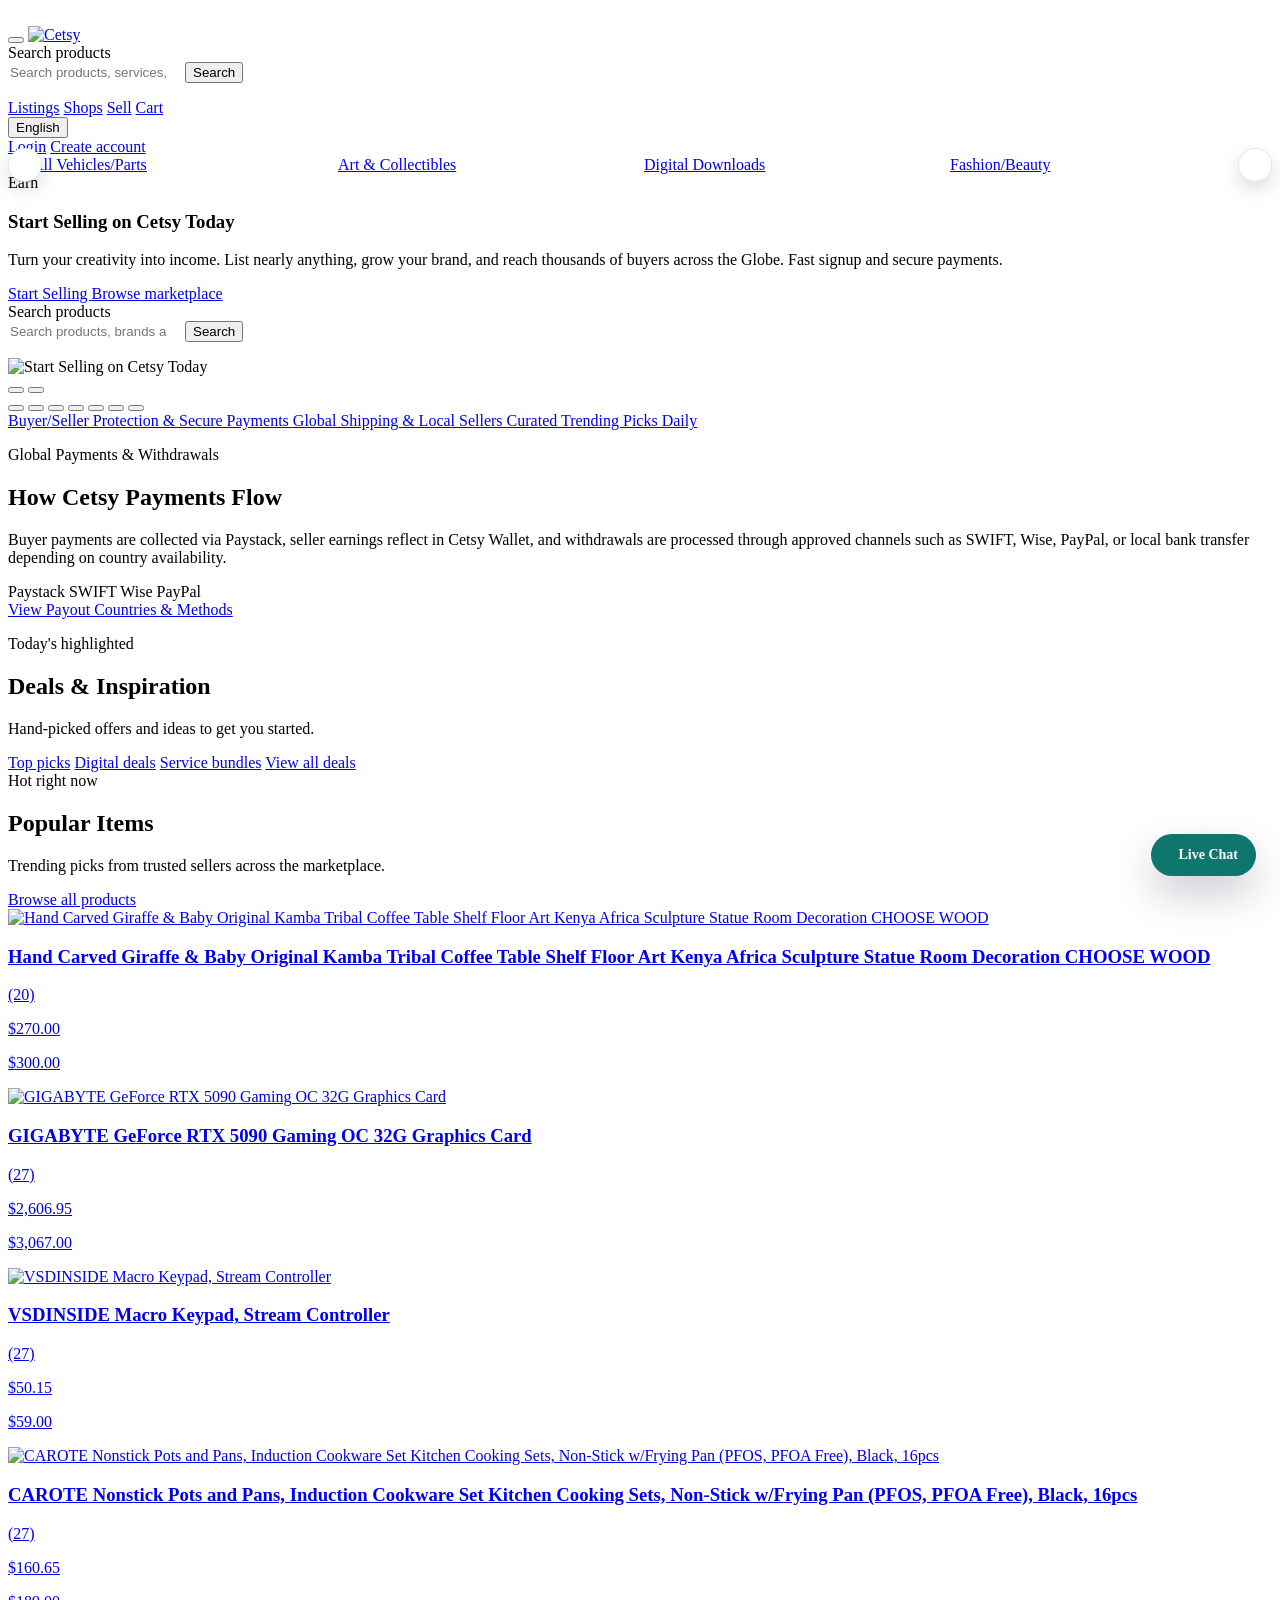
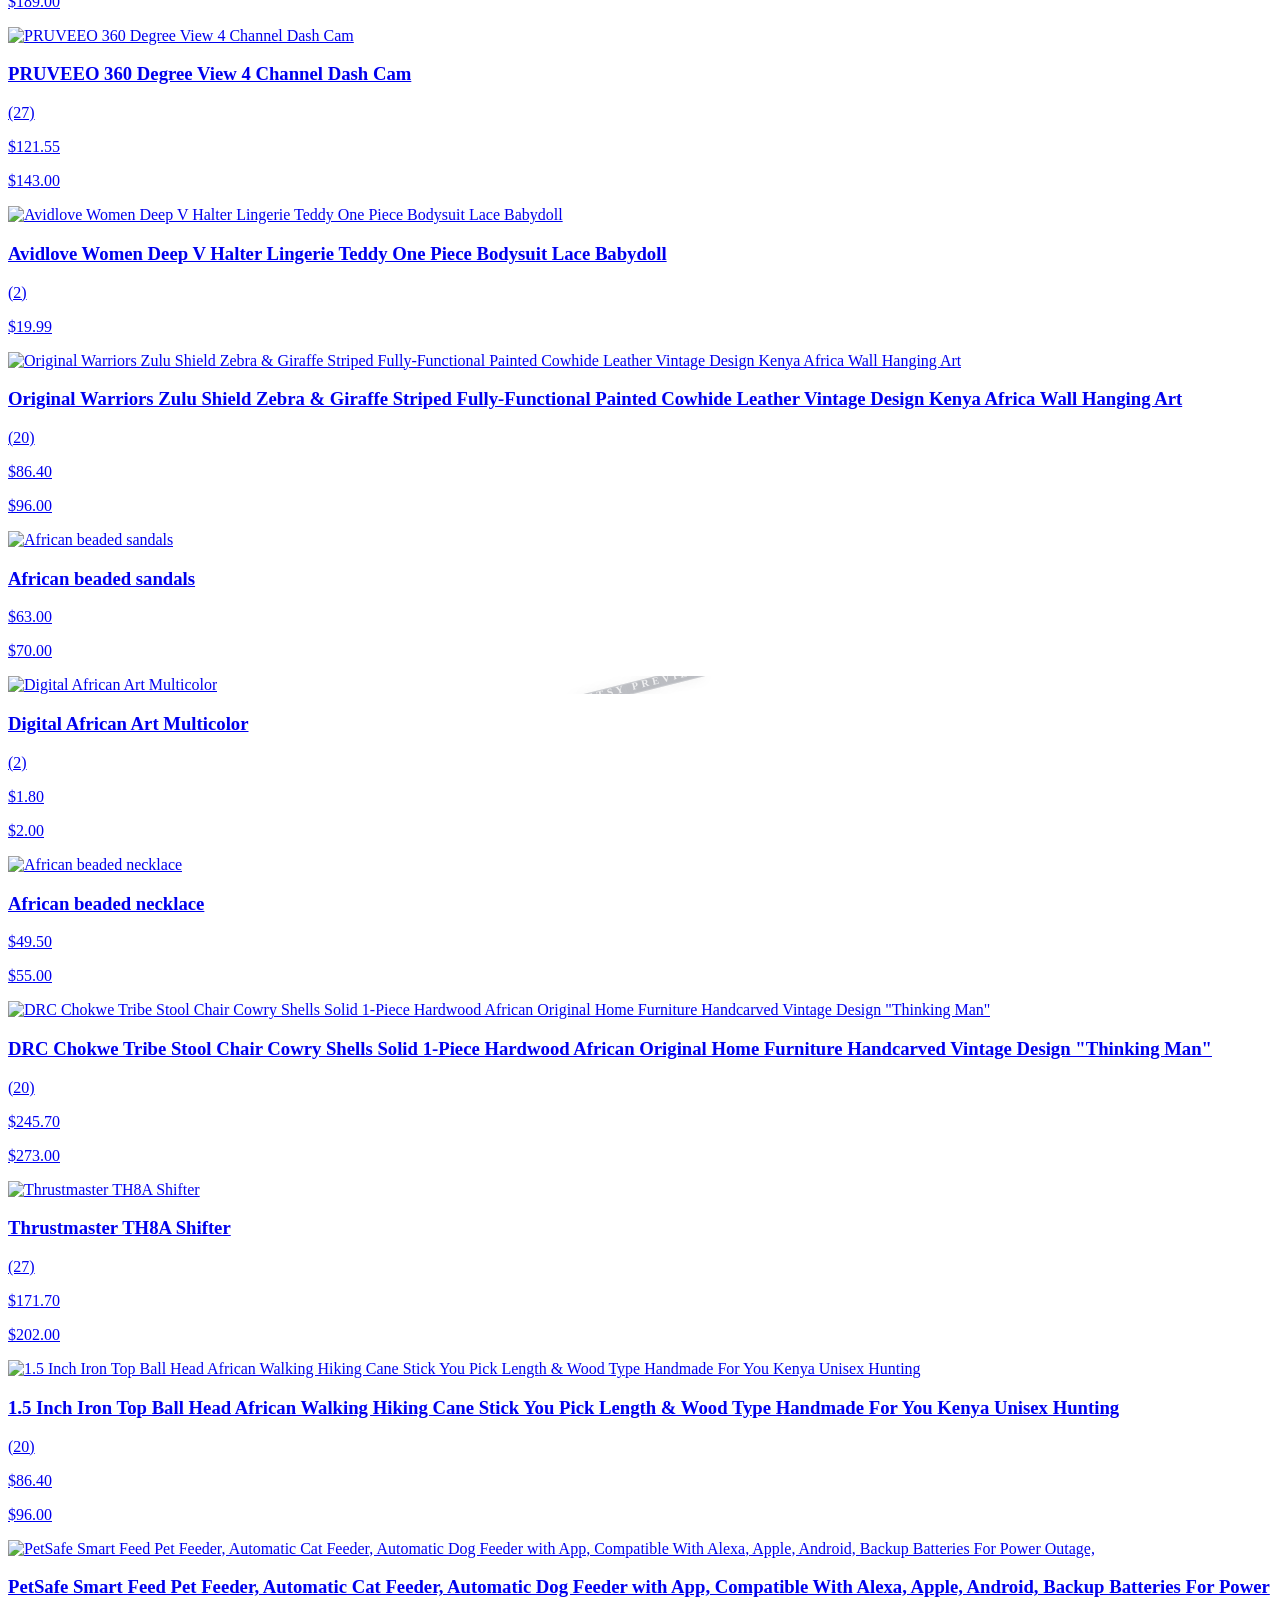
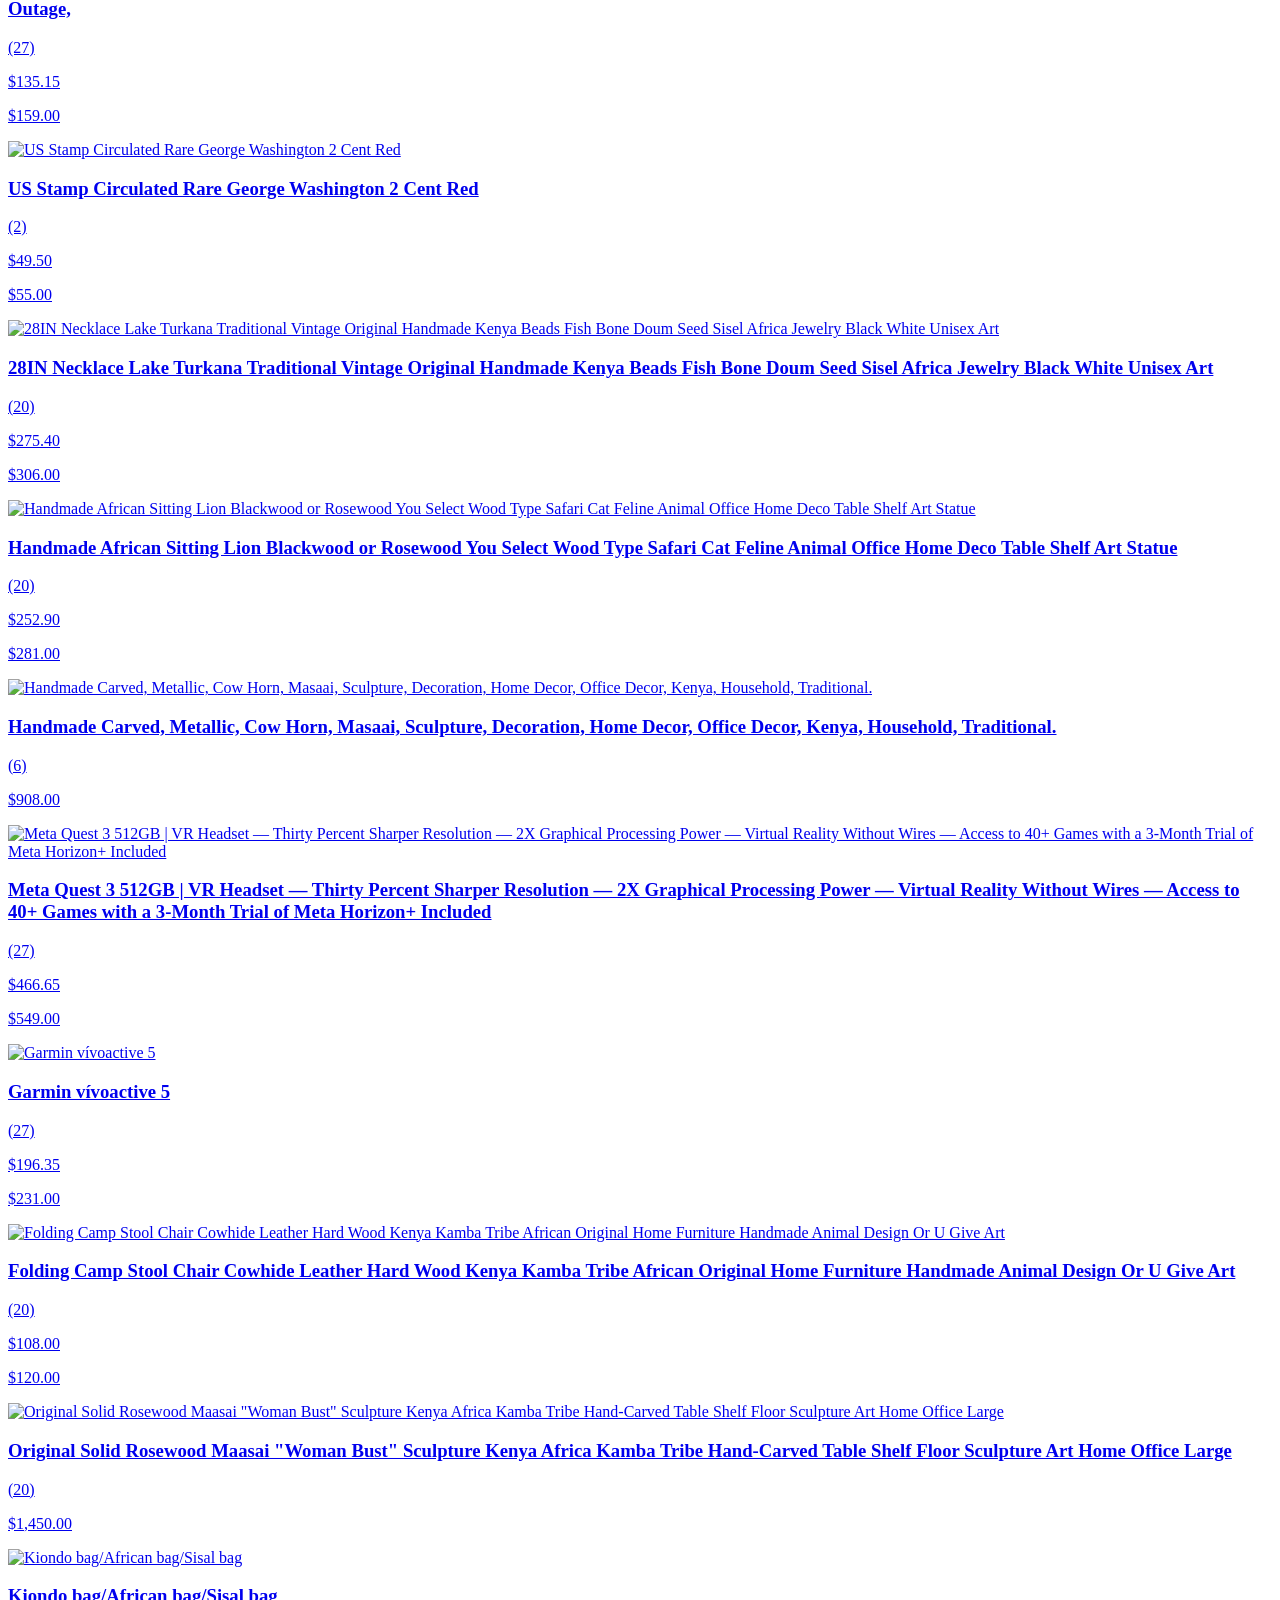
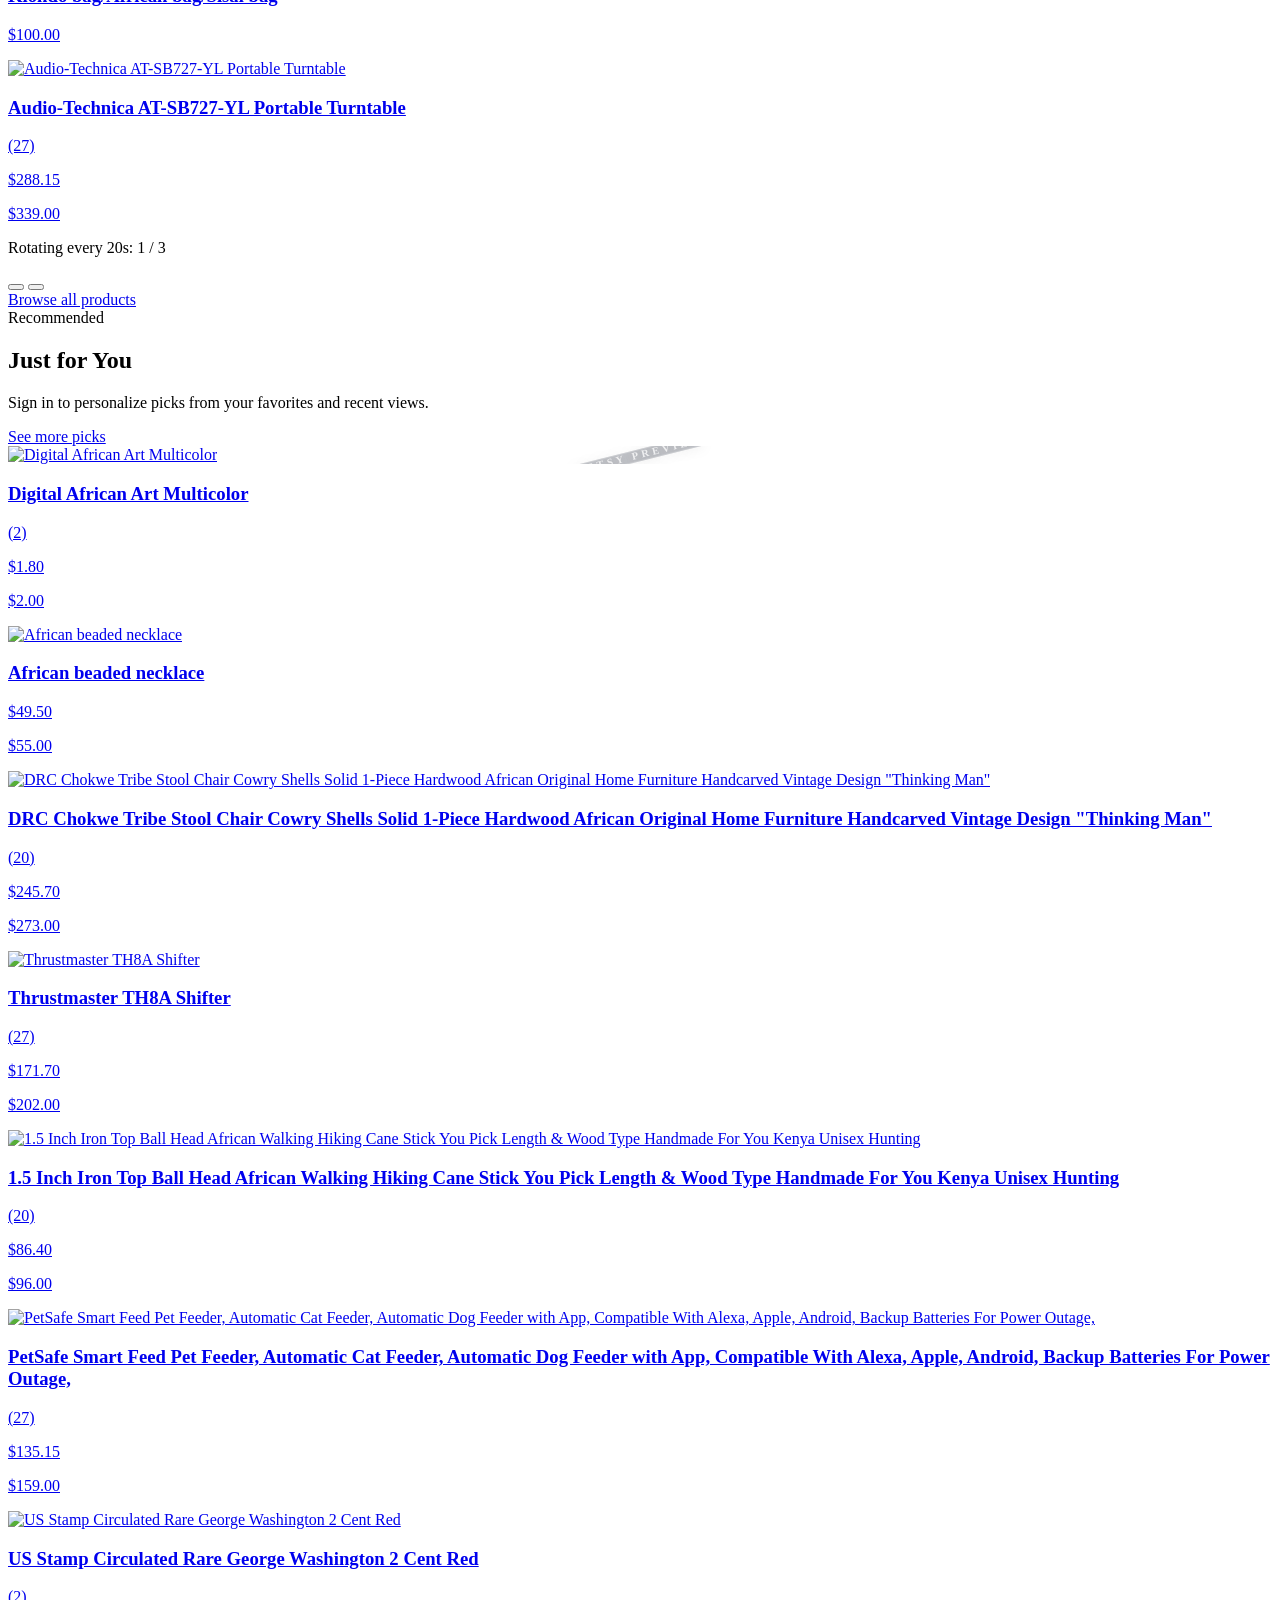
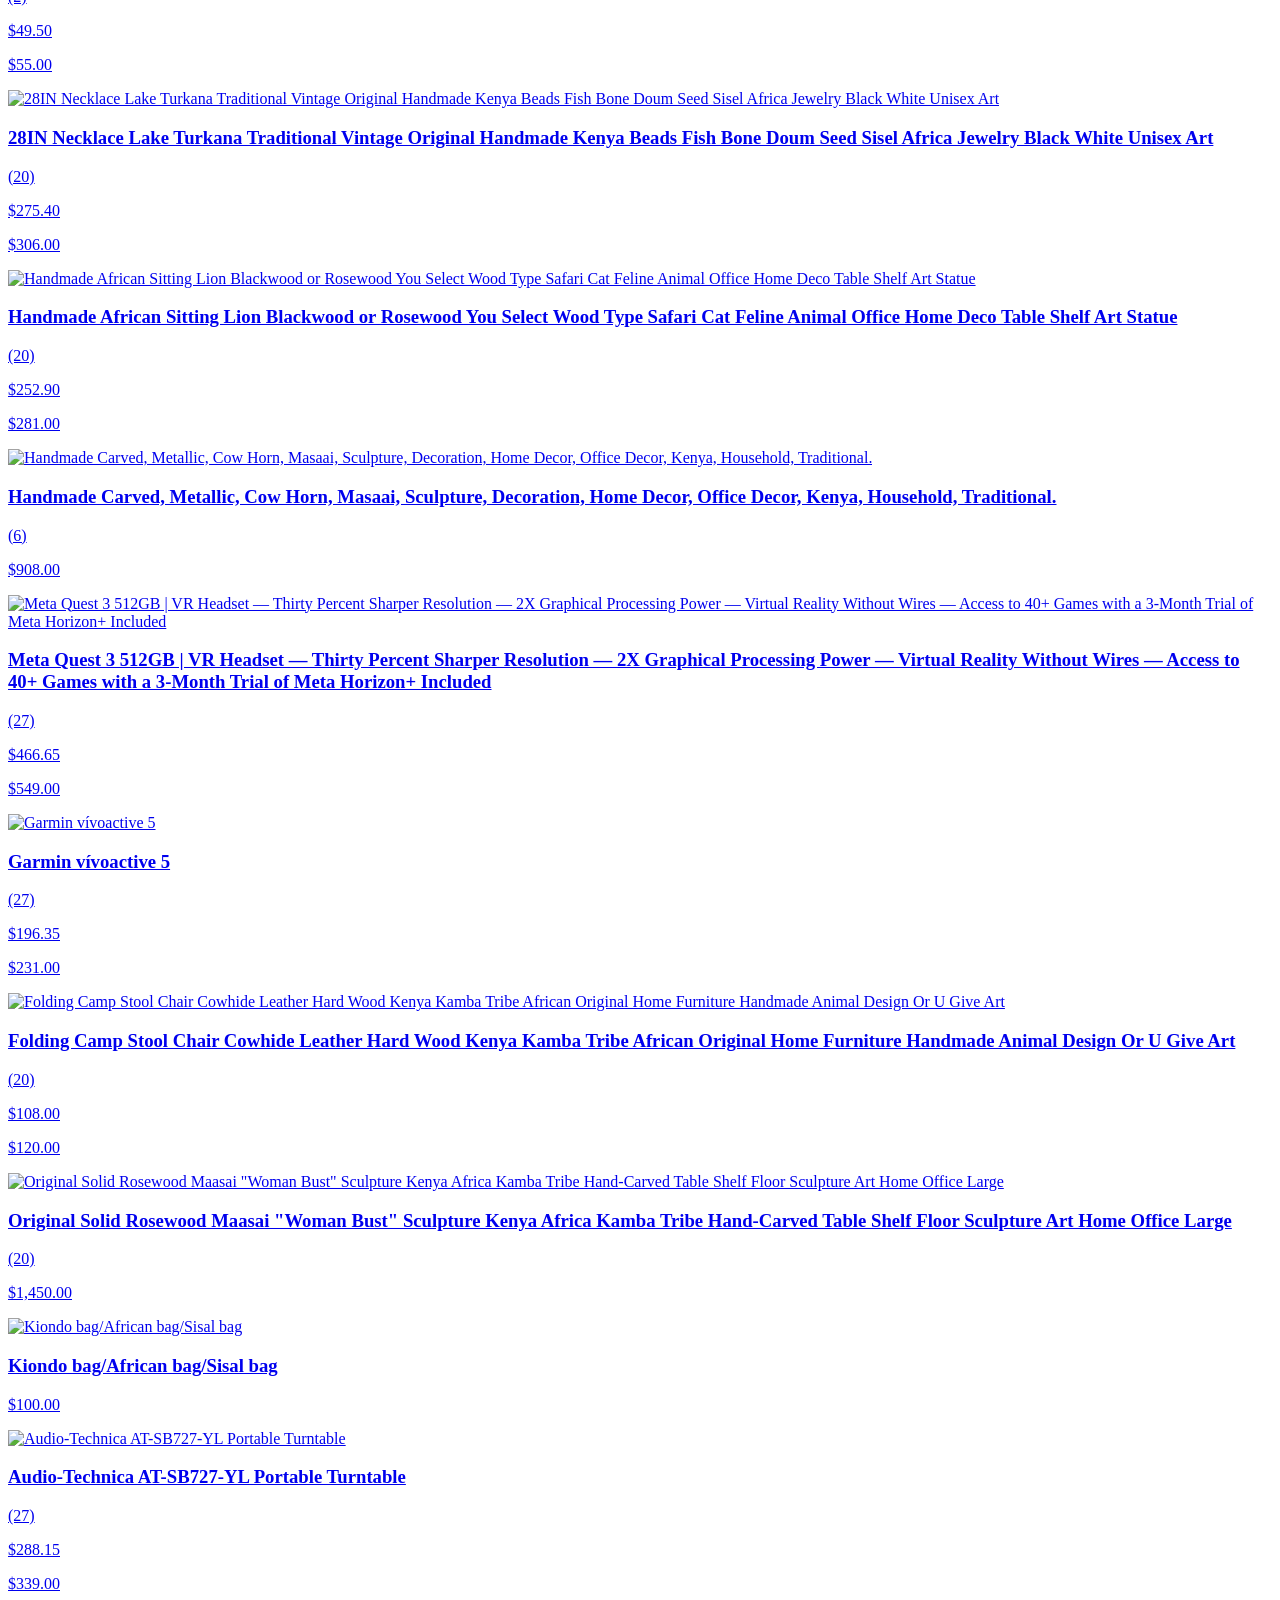
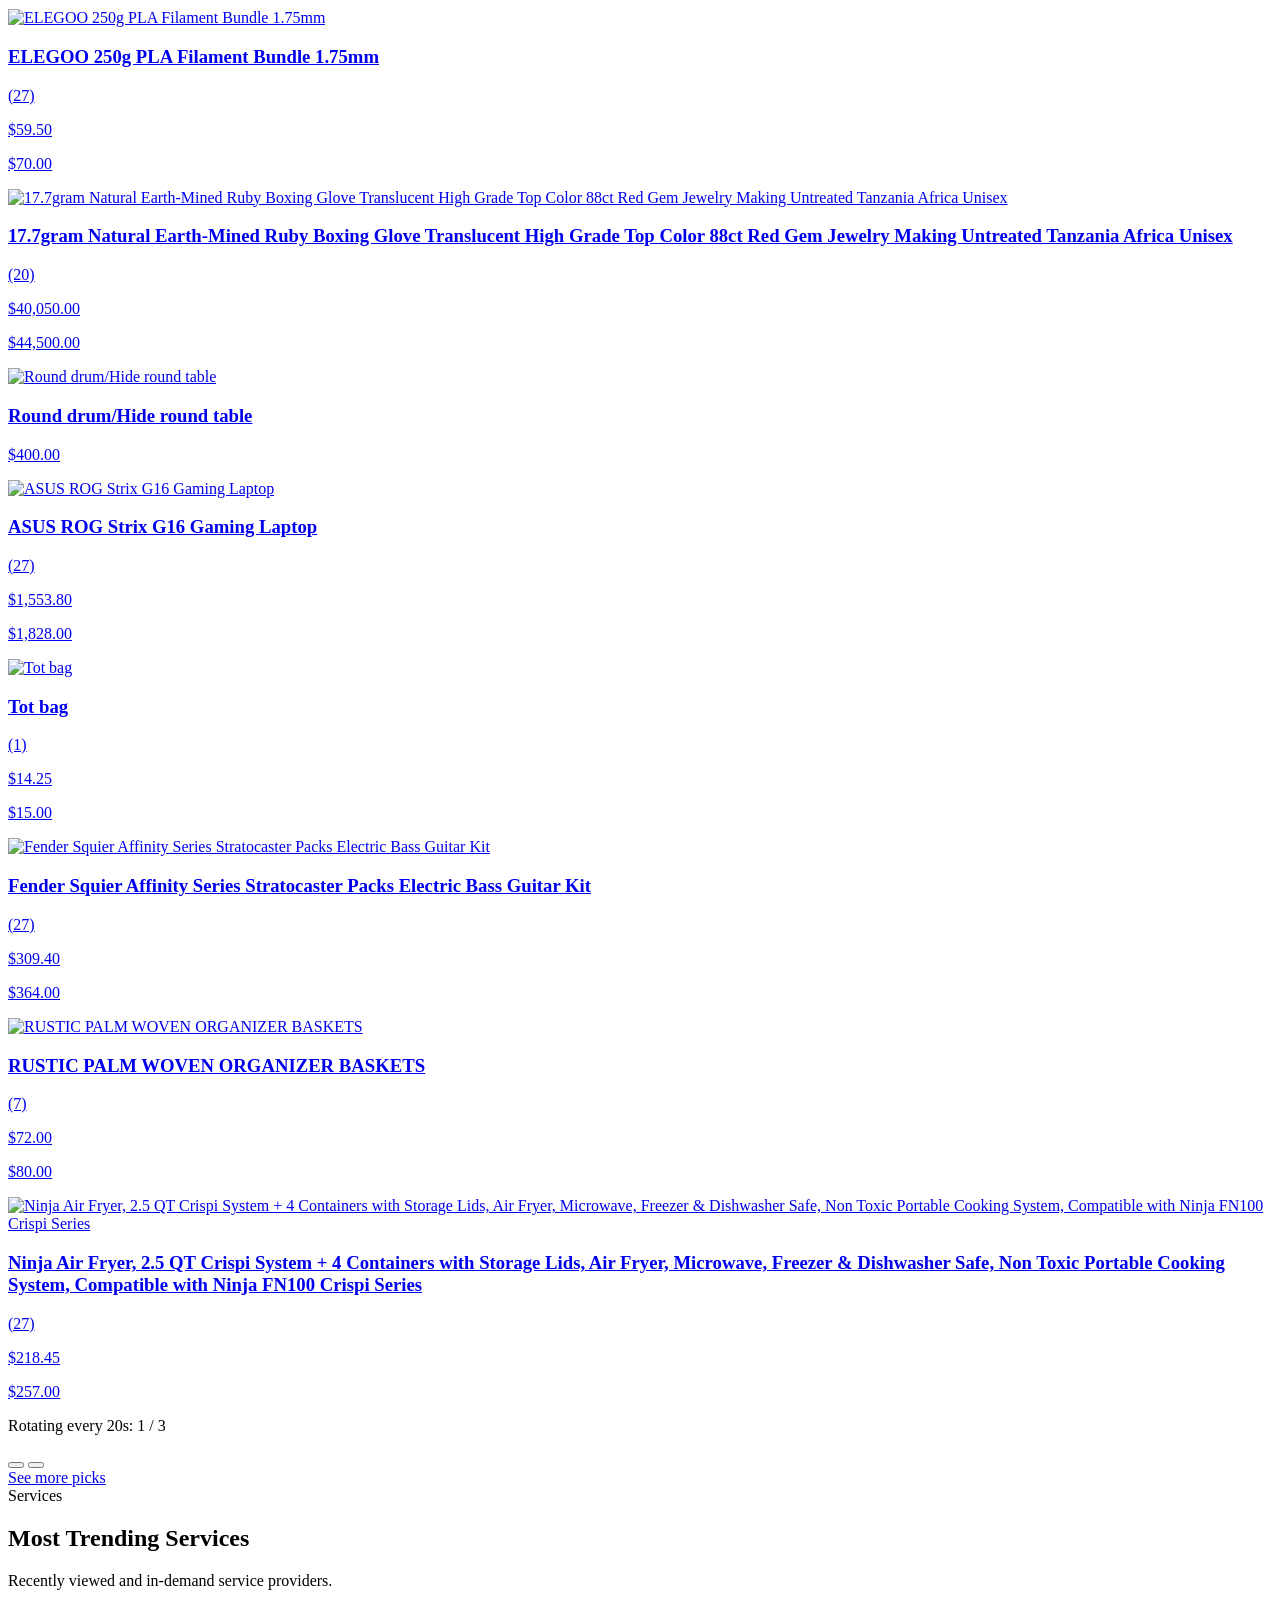
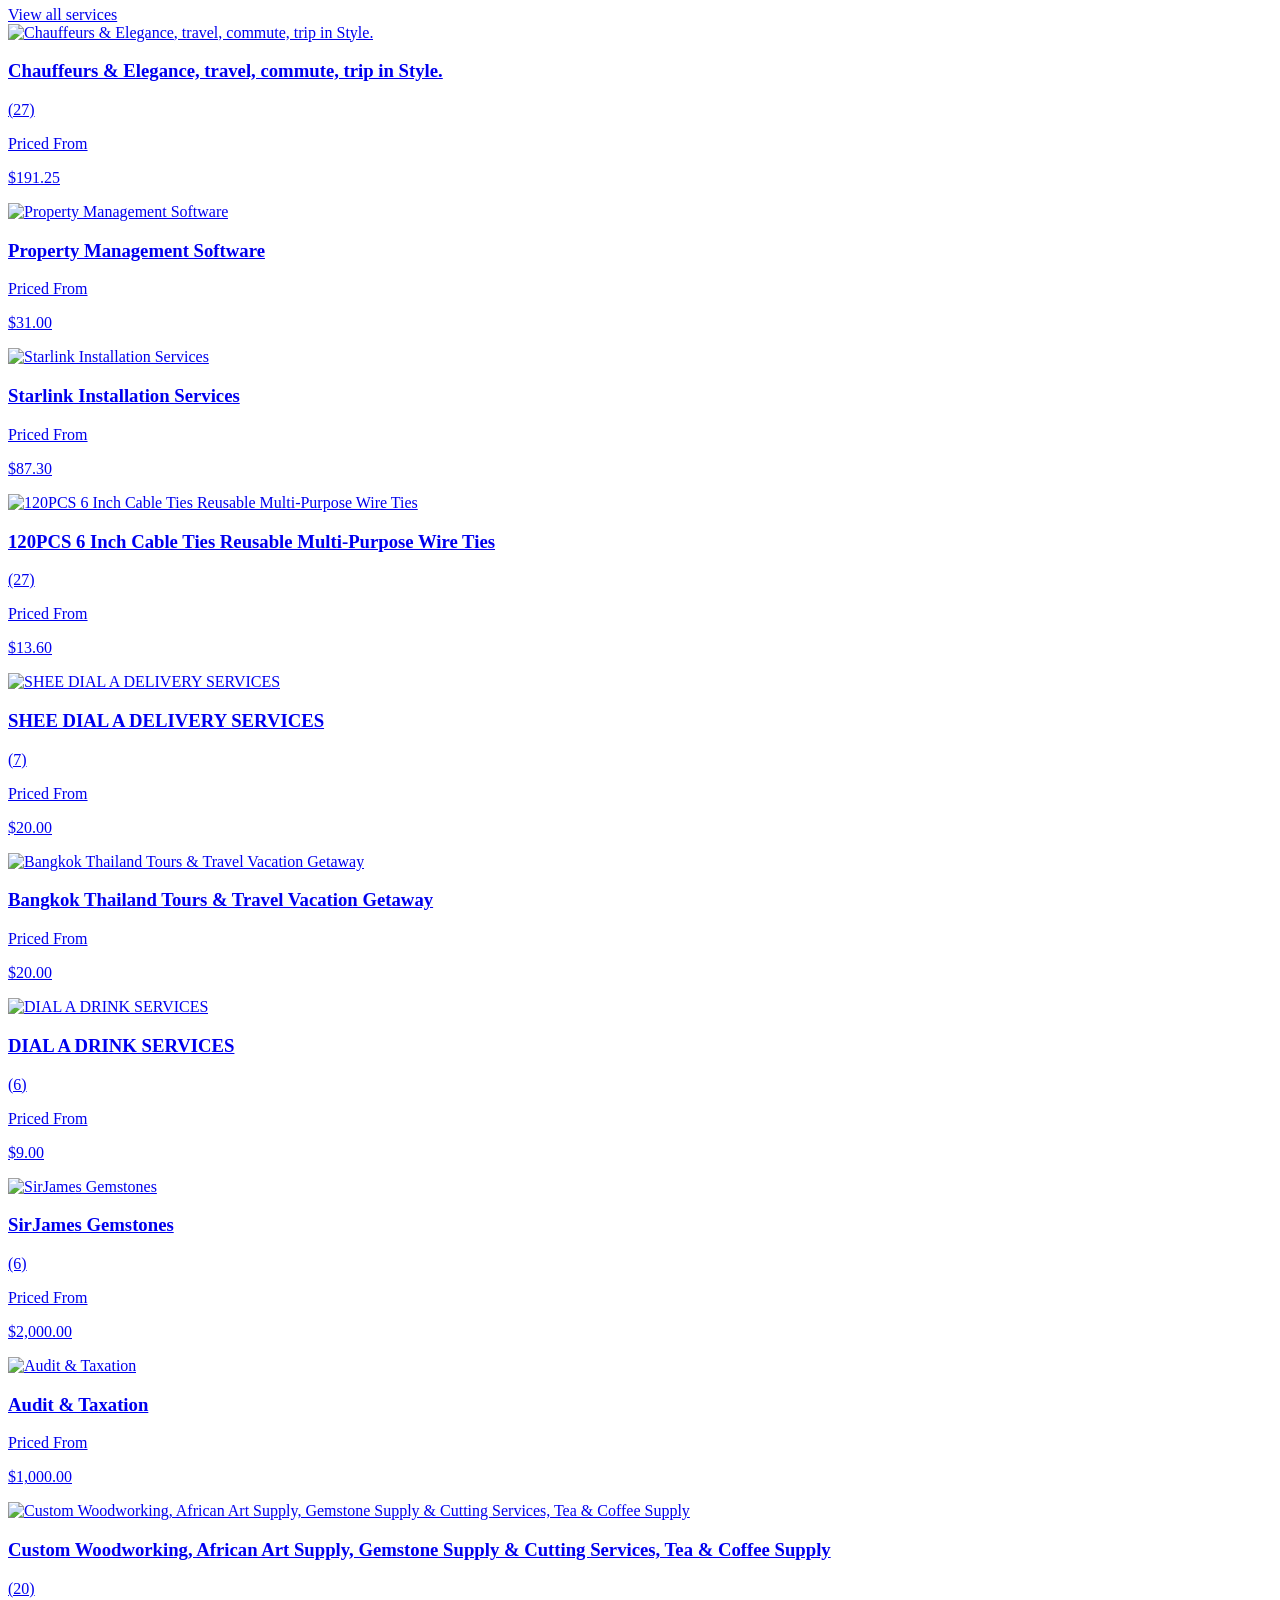
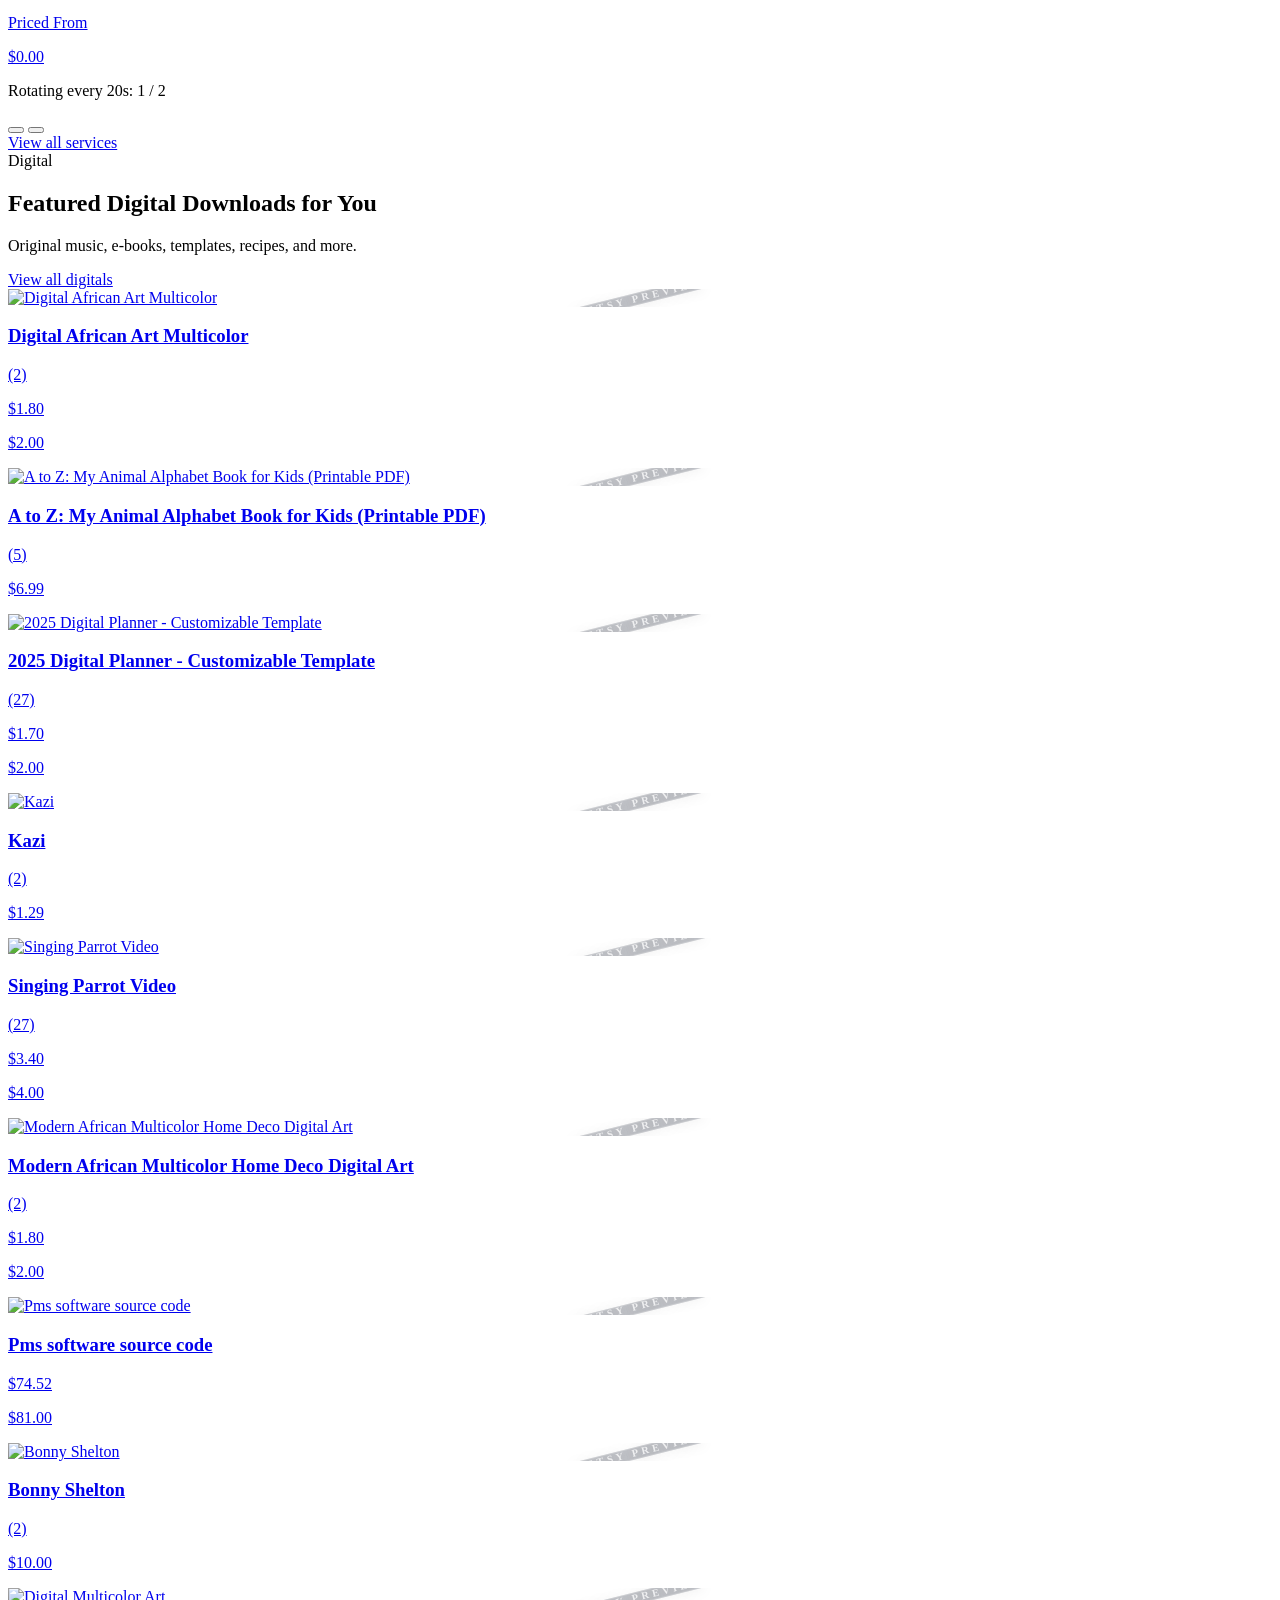
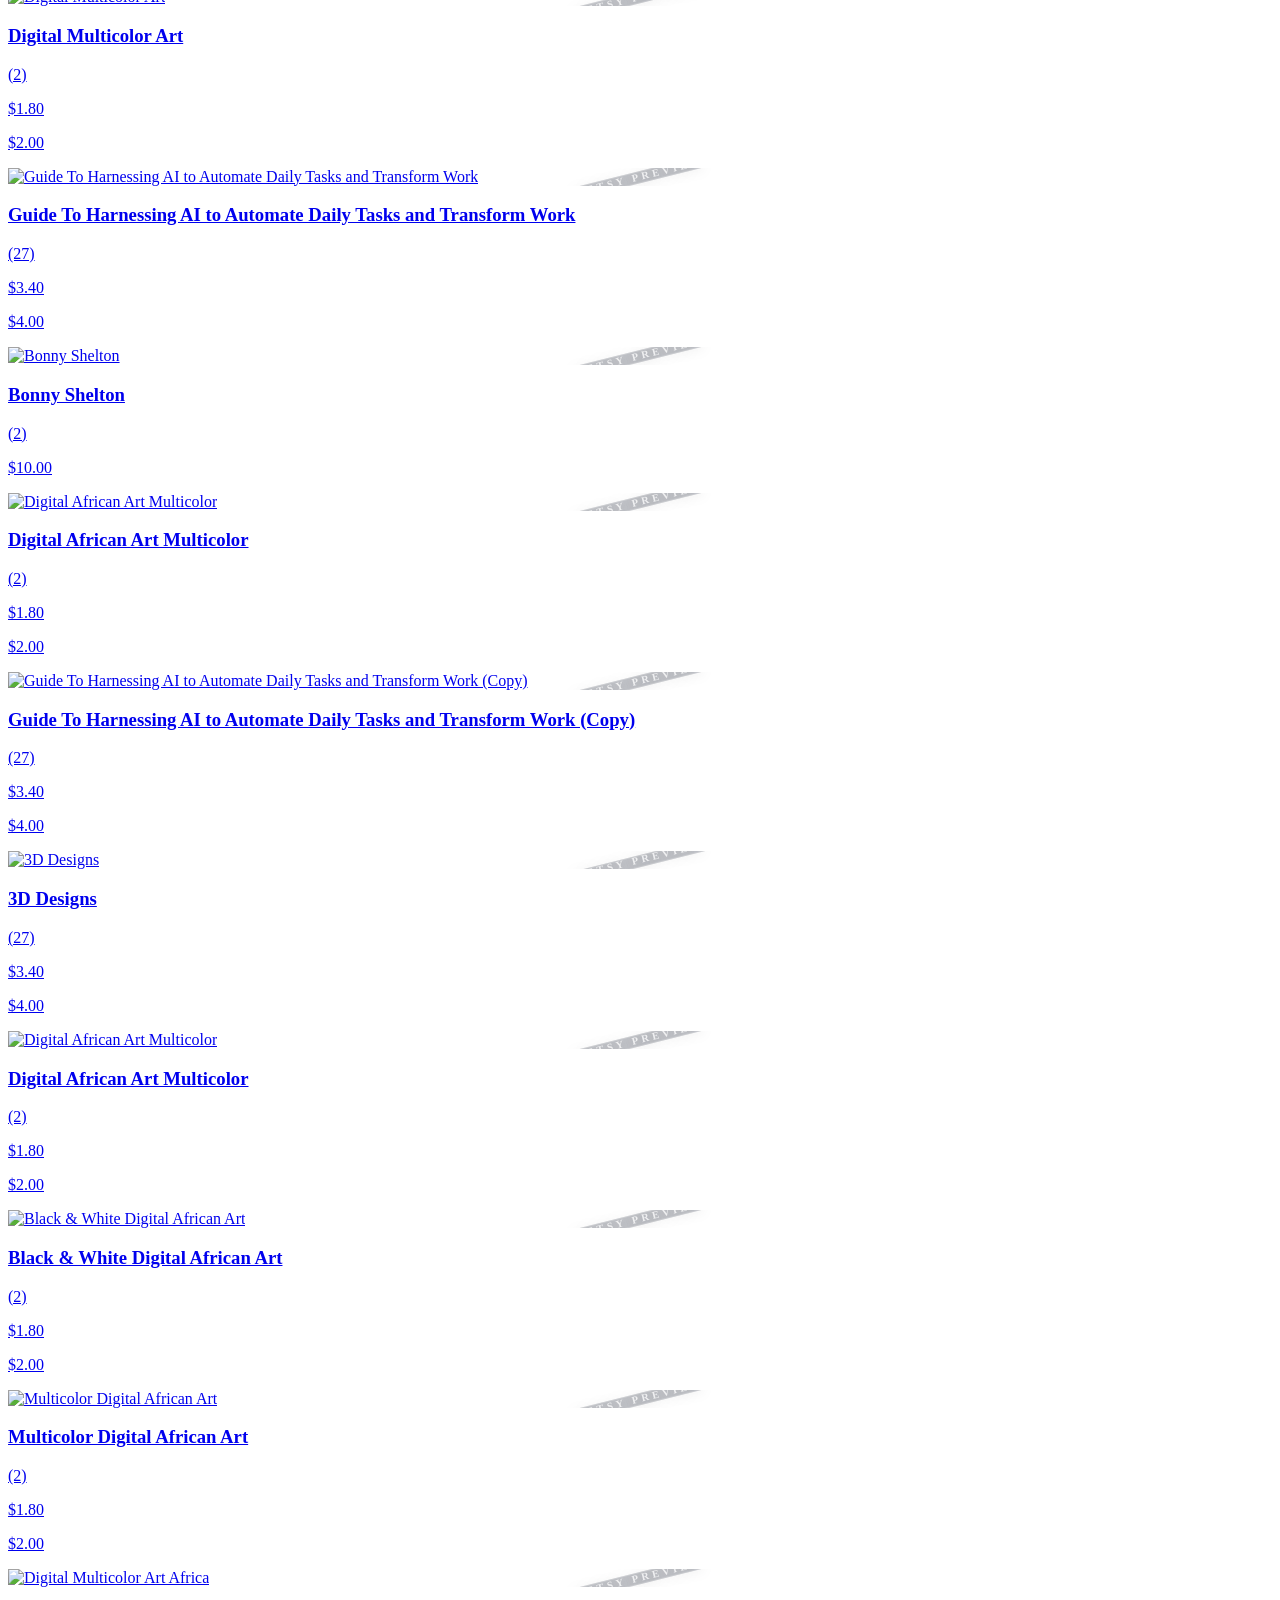
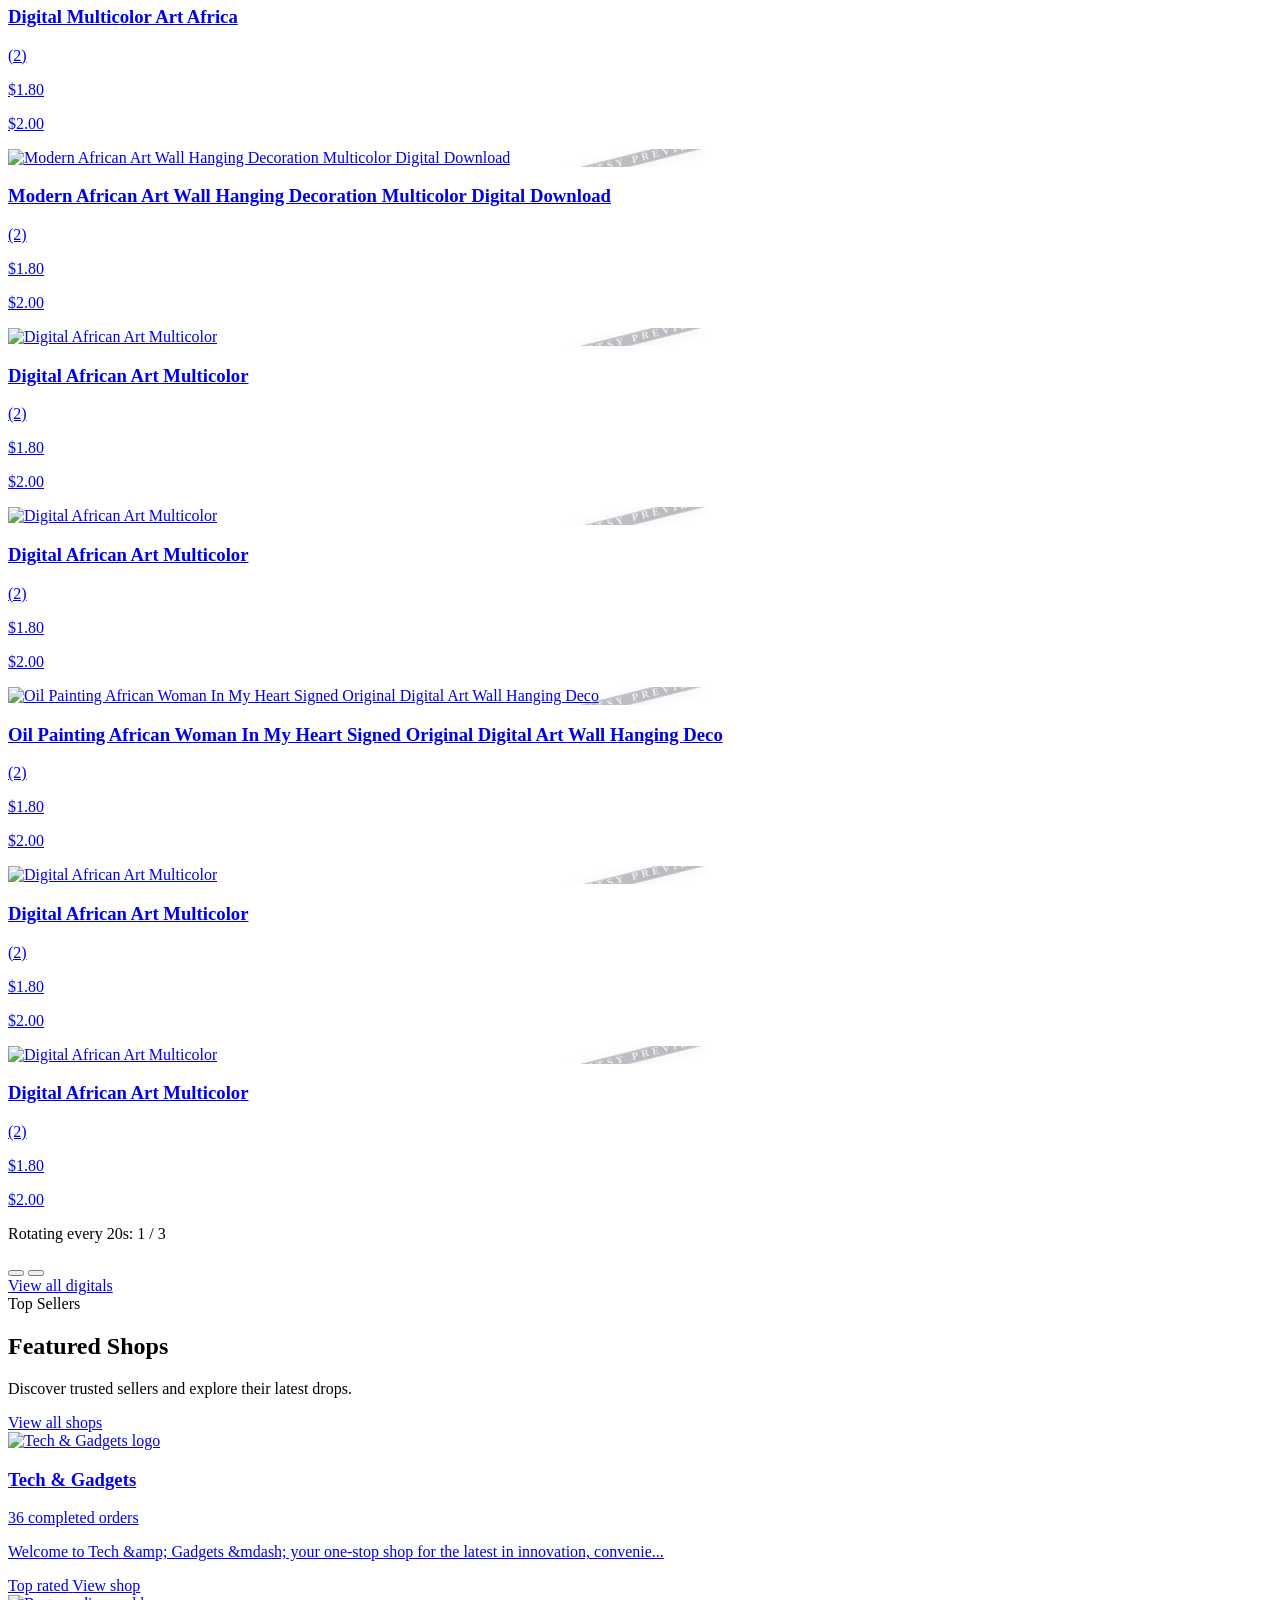
==== commit 41873ecf: "Add locale-aware currency selector and currency localization" ====
--- a/indx.html
+++ b/indx.html
@@ -21,10 +21,10 @@
     
     <title>Cetsy | Products, Services &amp;amp; Digital Downloads from Across the Globe</title>
     <link rel="canonical" href="https://cetsy.co">
-                        <link rel="alternate" hreflang="en" href="https://cetsy.co?currency=USD">
-                                <link rel="alternate" hreflang="sw" href="https://cetsy.co/sw?currency=USD">
+                        <link rel="alternate" hreflang="en" href="https://cetsy.co">
+                                <link rel="alternate" hreflang="sw" href="https://cetsy.co/sw">
                             <meta property="og:locale:alternate" content="sw_KE">
-                            <link rel="alternate" hreflang="x-default" href="https://cetsy.co?currency=USD">
+                            <link rel="alternate" hreflang="x-default" href="https://cetsy.co">
     
             <meta property="og:title" content="Cetsy | Products, Services &amp;amp; Digital Downloads from Across the Globe">
         <meta property="og:description" content="Discover products, services, and digital downloads from sellers across the globe on Cetsy.">
@@ -529,8 +529,8 @@
                     <label for="globalSearch" class="sr-only">Search products</label>
                     <div class="flex items-center gap-2 rounded-full border border-slate-300 bg-white px-3 py-2">
                         <i class="fas fa-search text-slate-400"></i>
-                        <input id="globalSearch" name="q" type="search" value="" placeholder="Search products, services, shops" class="w-full border-0 bg-transparent text-sm text-slate-700 placeholder:text-slate-400 focus:outline-none">
-                        <button type="submit" class="rounded-full bg-emerald-600 px-4 py-1.5 text-xs font-semibold text-white hover:bg-emerald-500">Search</button>
+                        <input id="globalSearch" name="q" type="search" value="" placeholder="Search products, services, shops" data-i18n-key="search_placeholder" class="w-full border-0 bg-transparent text-sm text-slate-700 placeholder:text-slate-400 focus:outline-none">
+                        <button type="submit" data-i18n-key="search_button" class="rounded-full bg-emerald-600 px-4 py-1.5 text-xs font-semibold text-white hover:bg-emerald-500">Search</button>
                     </div>
                 </form>
 
@@ -557,14 +557,18 @@
                                 <p class="text-xs text-slate-500">Choose your preferred interface language.</p>
                             </div>
                             <div class="p-2">
-                                                                    <a href="https://cetsy.co/set-locale/en?redirect=https%3A%2F%2Fcetsy.co%3Fcurrency%3DUSD" class="flex items-center justify-between rounded-xl px-3 py-2 text-sm font-medium bg-emerald-50 text-emerald-700">
+                                                                    <a href="https://cetsy.co/set-locale/en?redirect=https%3A%2F%2Fcetsy.co" class="flex items-center justify-between rounded-xl px-3 py-2 text-sm font-medium bg-emerald-50 text-emerald-700">
                                         <span>English</span>
                                                                                     <i class="fas fa-check text-xs"></i>
                                                                             </a>
-                                                                    <a href="https://cetsy.co/set-locale/sw?redirect=https%3A%2F%2Fcetsy.co%2Fsw%3Fcurrency%3DUSD" class="flex items-center justify-between rounded-xl px-3 py-2 text-sm font-medium text-slate-700 hover:bg-slate-50">
+                                                                    <a href="https://cetsy.co/set-locale/sw?redirect=https%3A%2F%2Fcetsy.co%2Fsw" class="flex items-center justify-between rounded-xl px-3 py-2 text-sm font-medium text-slate-700 hover:bg-slate-50">
                                         <span>Kiswahili</span>
                                                                             </a>
-                                                            </div>
+                                <div class="mt-4 rounded-xl border border-slate-200 bg-white p-3">
+                                    <div class="text-sm font-semibold text-slate-900">Currency</div>
+                                    <select data-currency-selector class="mt-2 w-full rounded-xl border border-slate-200 bg-white px-3 py-2 text-sm text-slate-700"></select>
+                                </div>
+                            </div>
                         </div>
                     </div>
                                                                         <a href="https://cetsy.co/login" class="rounded-xl border border-slate-200 px-3 py-2 text-sm font-semibold text-slate-700 hover:border-slate-300">Login</a>
@@ -2099,10 +2103,10 @@
                 <div class="rounded-xl border border-slate-200 p-3">
                     <div class="mb-2 text-xs font-semibold uppercase tracking-[0.12em] text-slate-500">Language</div>
                     <div class="grid grid-cols-2 gap-2">
-                                                    <a href="https://cetsy.co/set-locale/en?redirect=https%3A%2F%2Fcetsy.co%3Fcurrency%3DUSD" @click="mobileDrawerOpen = false" class="rounded-lg border px-3 py-2 text-sm font-semibold border-emerald-300 bg-emerald-50 text-emerald-700">
+                                                    <a href="https://cetsy.co/set-locale/en?redirect=https%3A%2F%2Fcetsy.co" @click="mobileDrawerOpen = false" class="rounded-lg border px-3 py-2 text-sm font-semibold border-emerald-300 bg-emerald-50 text-emerald-700">
                                 English
                             </a>
-                                                    <a href="https://cetsy.co/set-locale/sw?redirect=https%3A%2F%2Fcetsy.co%2Fsw%3Fcurrency%3DUSD" @click="mobileDrawerOpen = false" class="rounded-lg border px-3 py-2 text-sm font-semibold border-slate-200 text-slate-700">
+                                                    <a href="https://cetsy.co/set-locale/sw?redirect=https%3A%2F%2Fcetsy.co%2Fsw" @click="mobileDrawerOpen = false" class="rounded-lg border px-3 py-2 text-sm font-semibold border-slate-200 text-slate-700">
                                 Kiswahili
                             </a>
                                             </div>
@@ -3132,16 +3136,15 @@
 Fast signup &amp; secure payments.</p>
                                 <div class="mt-5 flex flex-wrap items-center justify-center gap-2 lg:justify-start">
                                     <a href="https://cetsy.co/register" class="rounded-full bg-white px-5 py-2.5 text-sm font-bold text-red-600 hover:bg-slate-100">
-                                        <i class="fas fa-tags mr-1"></i> Subscribe Now!
-                                    </a>
-                                    <a href="https://cetsy.co/listings" class="rounded-full border border-white/50 px-5 py-2.5 text-sm font-semibold text-white hover:border-white hover:bg-white/10">Browse marketplace</a>
-                                </div>
+                                         <i class="fas fa-tags mr-1"></i> <span data-i18n-key="subscribe_now">Subscribe Now!</span>
+                                     </a>
+                                     <a href="https://cetsy.co/listings" class="rounded-full border border-white/50 px-5 py-2.5 text-sm font-semibold text-white hover:border-white hover:bg-white/10"><span data-i18n-key="browse_marketplace">Browse marketplace</span></a>
 
                                 <form class="mx-auto mt-4 max-w-xl lg:mx-0 lg:max-w-none lg:hidden" method="GET" action="https://cetsy.co/search">
                                     <label for="heroSearchMobile" class="sr-only">Search products</label>
                                     <div class="flex items-center gap-2 rounded-full border border-slate-300 bg-white px-3 py-2 shadow">
                                         <i class="fas fa-search text-slate-400"></i>
-                                        <input id="heroSearchMobile" type="search" name="q" value="" placeholder="Search products, brands and shops" class="w-full border-0 bg-transparent text-sm text-slate-700 placeholder:text-slate-400 focus:outline-none">
+                                        <input id="heroSearchMobile" type="search" name="q" value="" placeholder="Search products, brands and shops" data-i18n-key="search_placeholder" class="w-full border-0 bg-transparent text-sm text-slate-700 placeholder:text-slate-400 focus:outline-none">
                                         <button class="rounded-full bg-emerald-600 px-3 py-1.5 text-xs font-semibold text-white hover:bg-emerald-500" type="submit">Search</button>
                                     </div>
                                 </form>
@@ -6484,6 +6487,7 @@
     initListingRotators();
 });
 </script>
+<script src="js/currency.js"></script>
 <script defer src="https://static.cloudflareinsights.com/beacon.min.js/v8c78df7c7c0f484497ecbca7046644da1771523124516" integrity="sha512-8DS7rgIrAmghBFwoOTujcf6D9rXvH8xm8JQ1Ja01h9QX8EzXldiszufYa4IFfKdLUKTTrnSFXLDkUEOTrZQ8Qg==" data-cf-beacon='{"version":"2024.11.0","token":"4099e0c415c242bcbb7079f044653277","r":1,"server_timing":{"name":{"cfCacheStatus":true,"cfEdge":true,"cfExtPri":true,"cfL4":true,"cfOrigin":true,"cfSpeedBrain":true},"location_startswith":null}}' crossorigin="anonymous"></script>
 </body>
 </html>
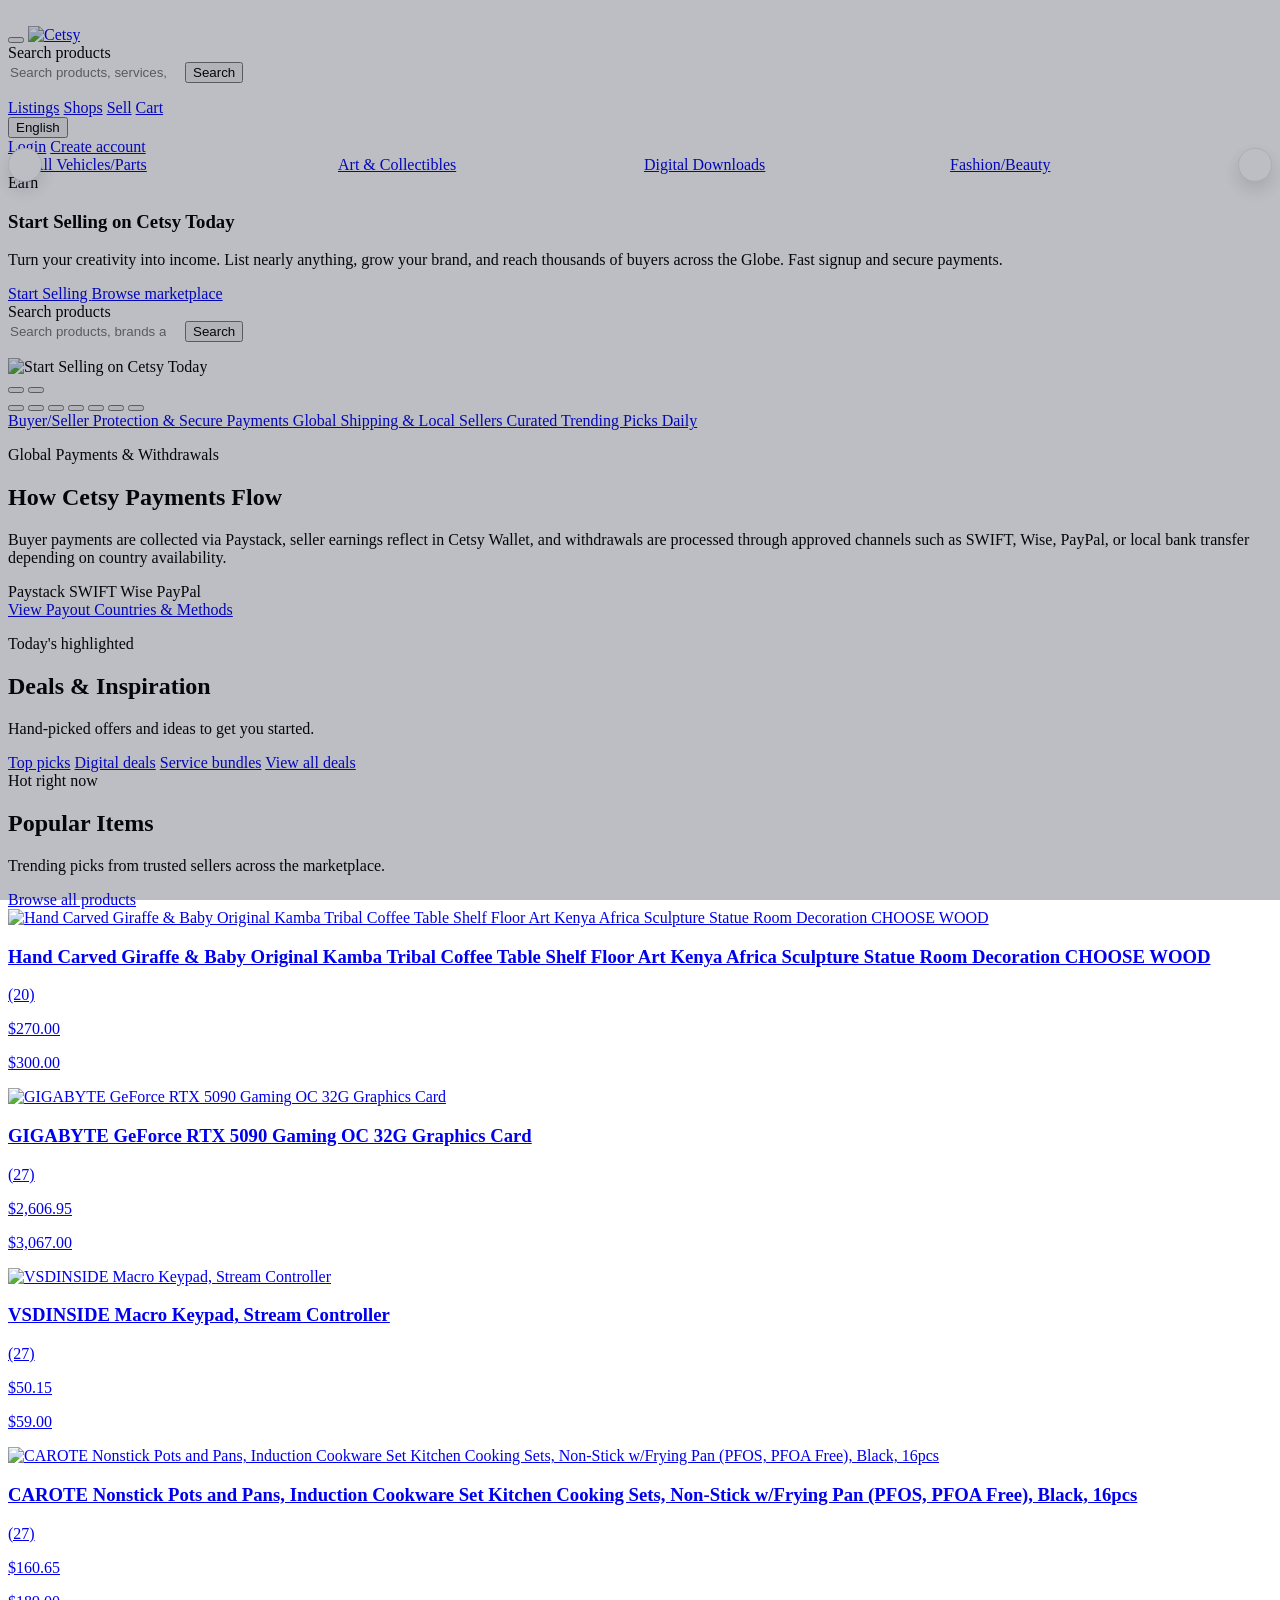
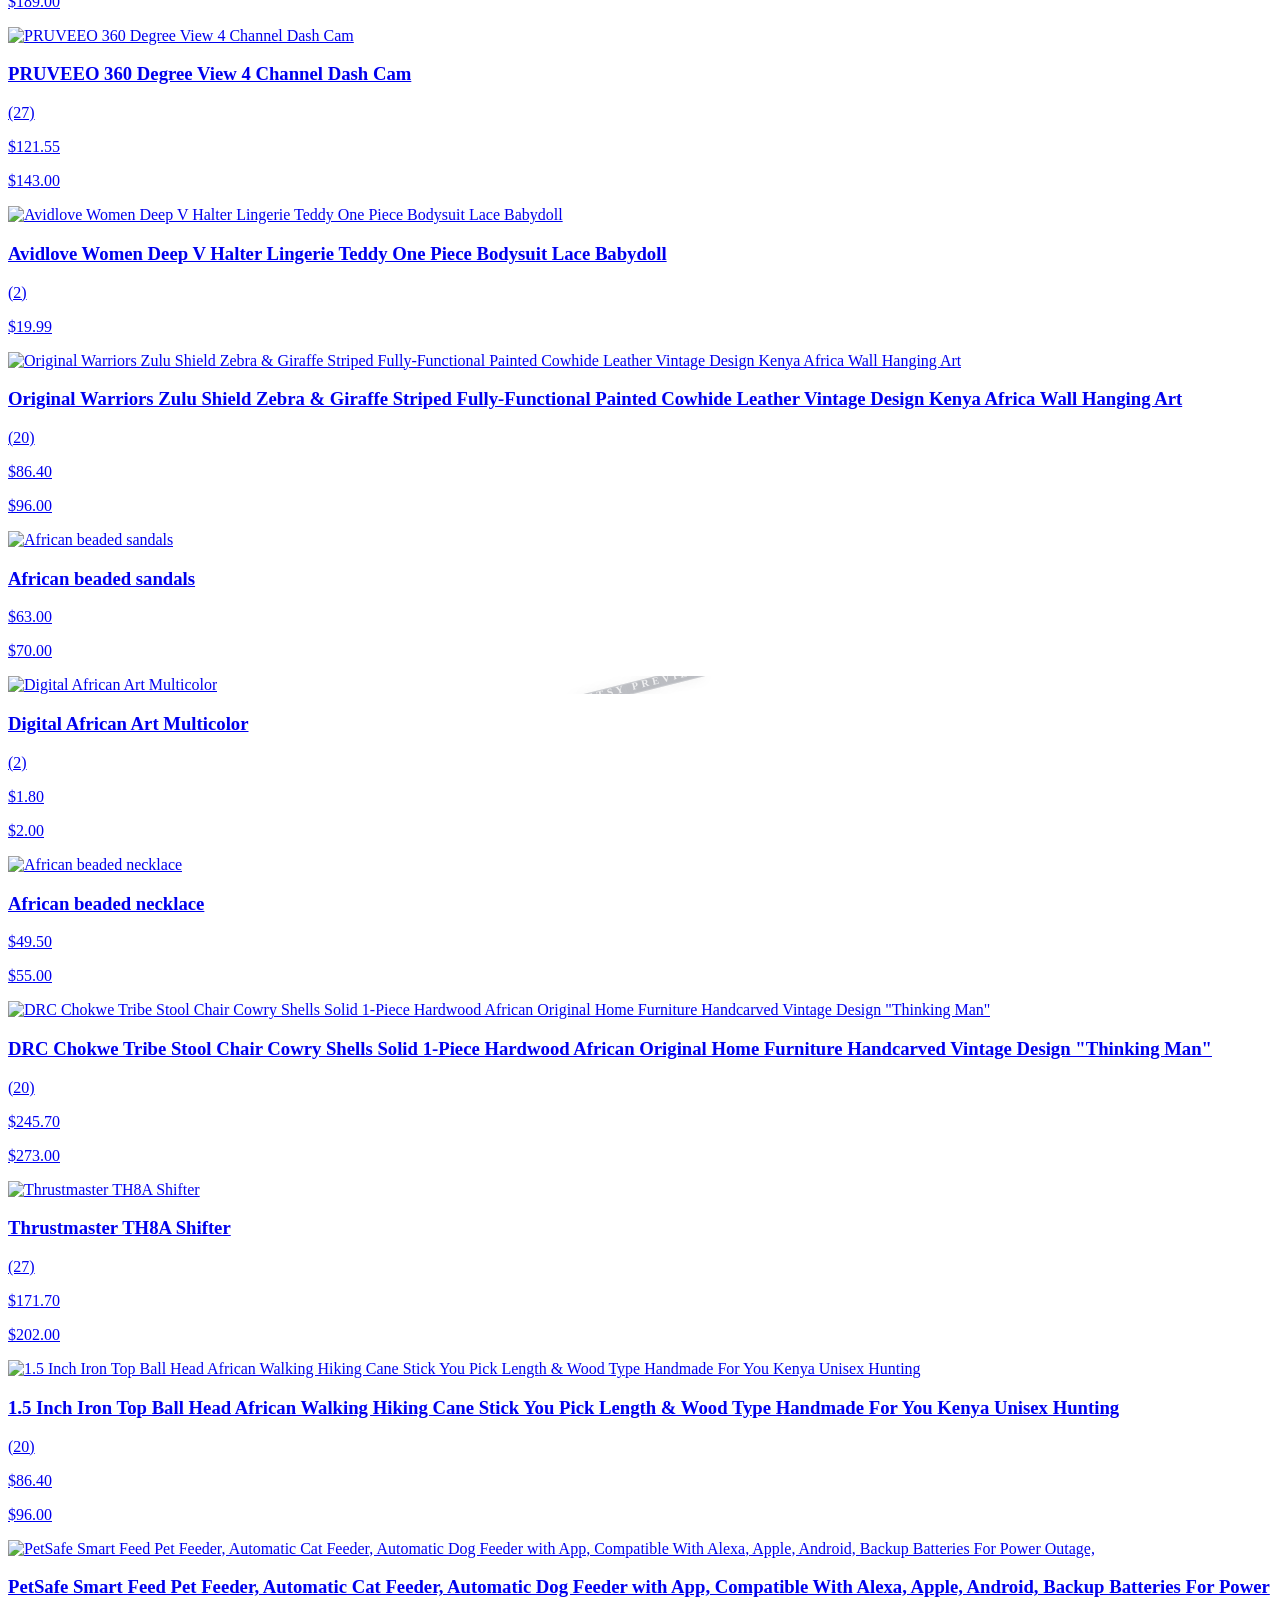
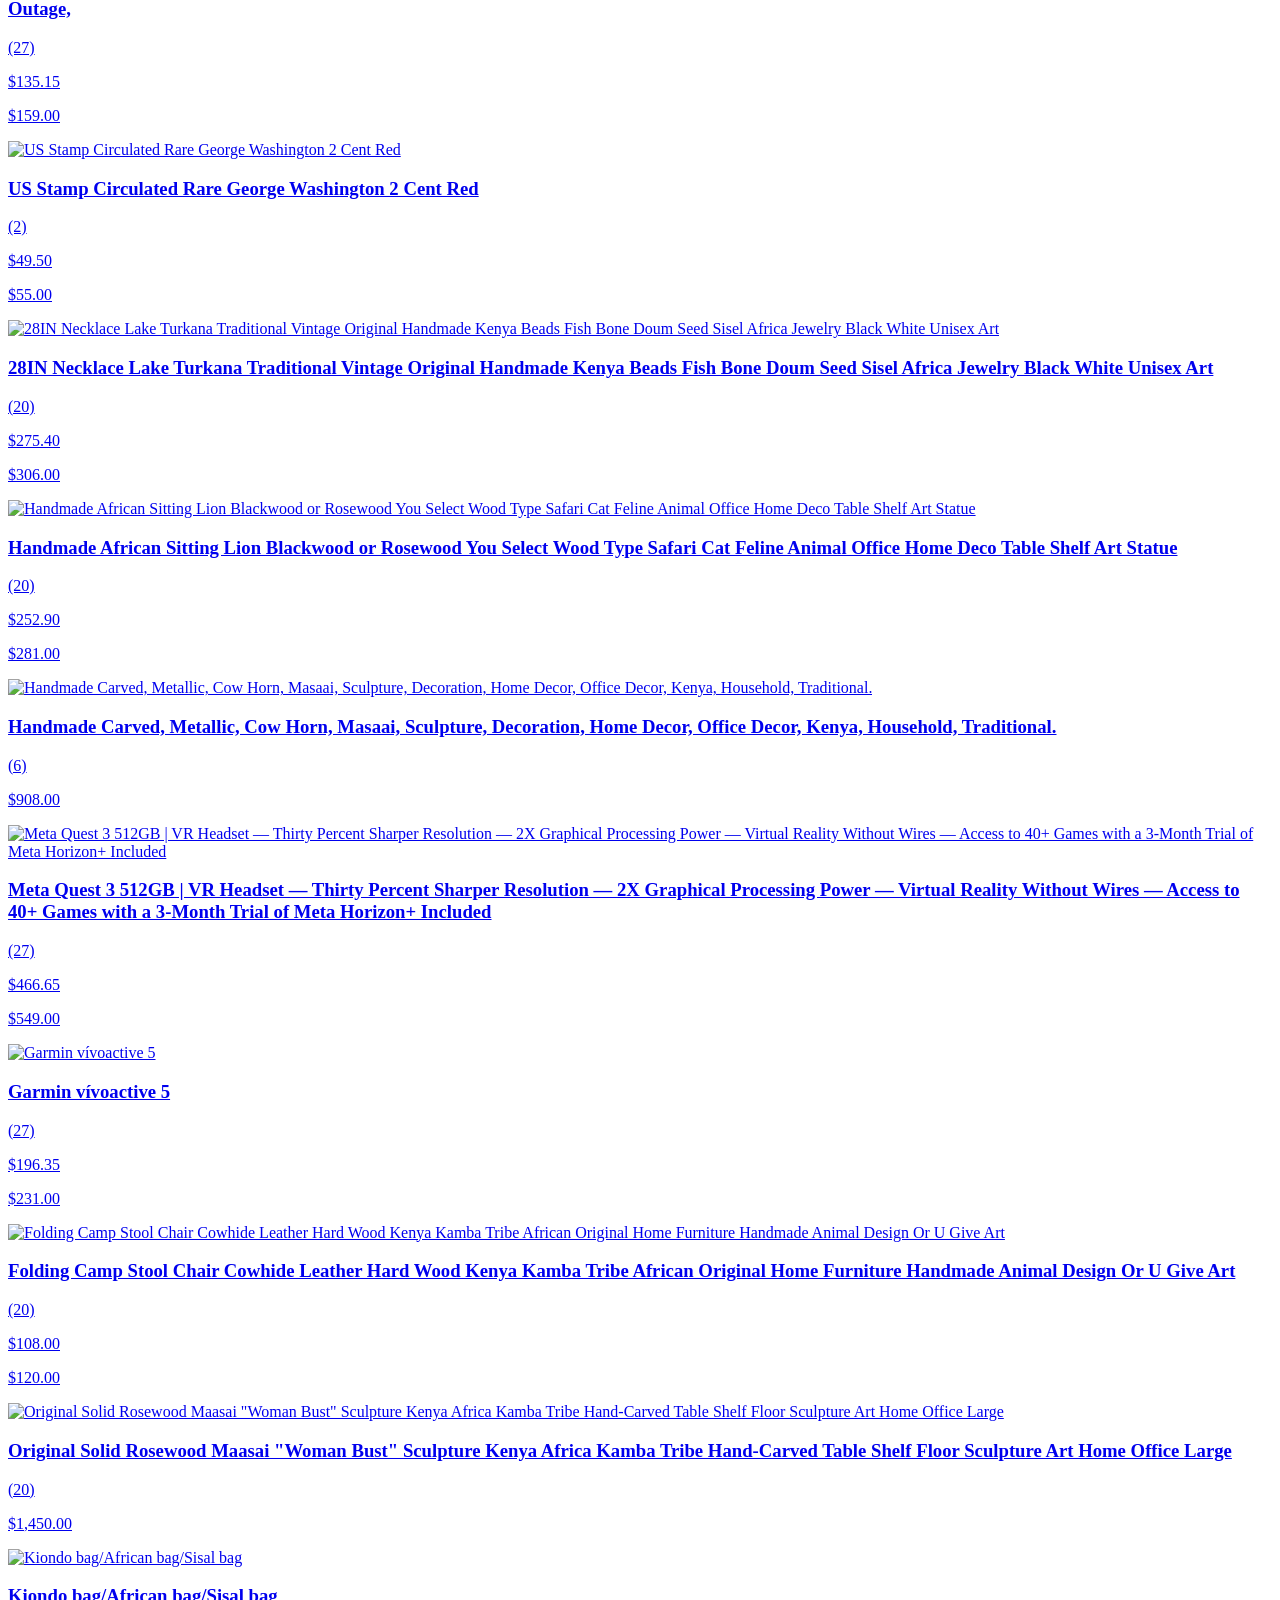
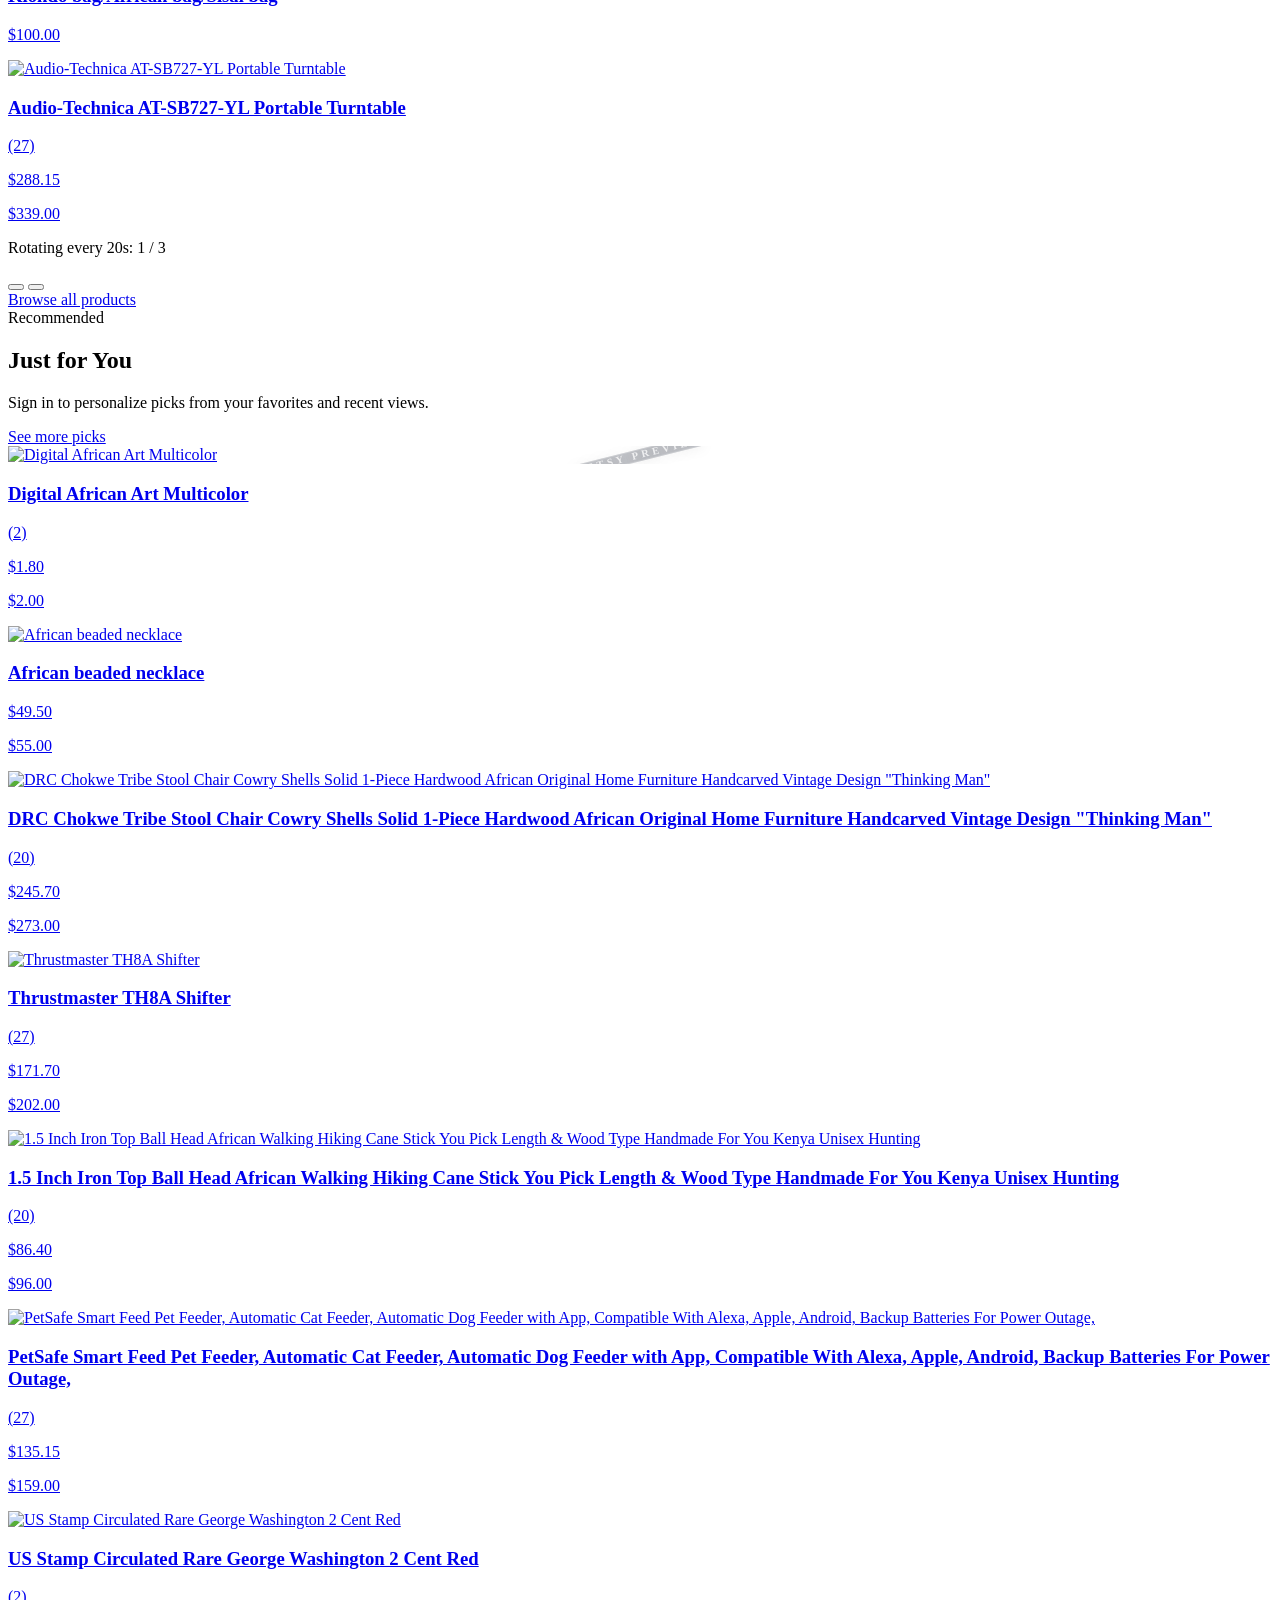
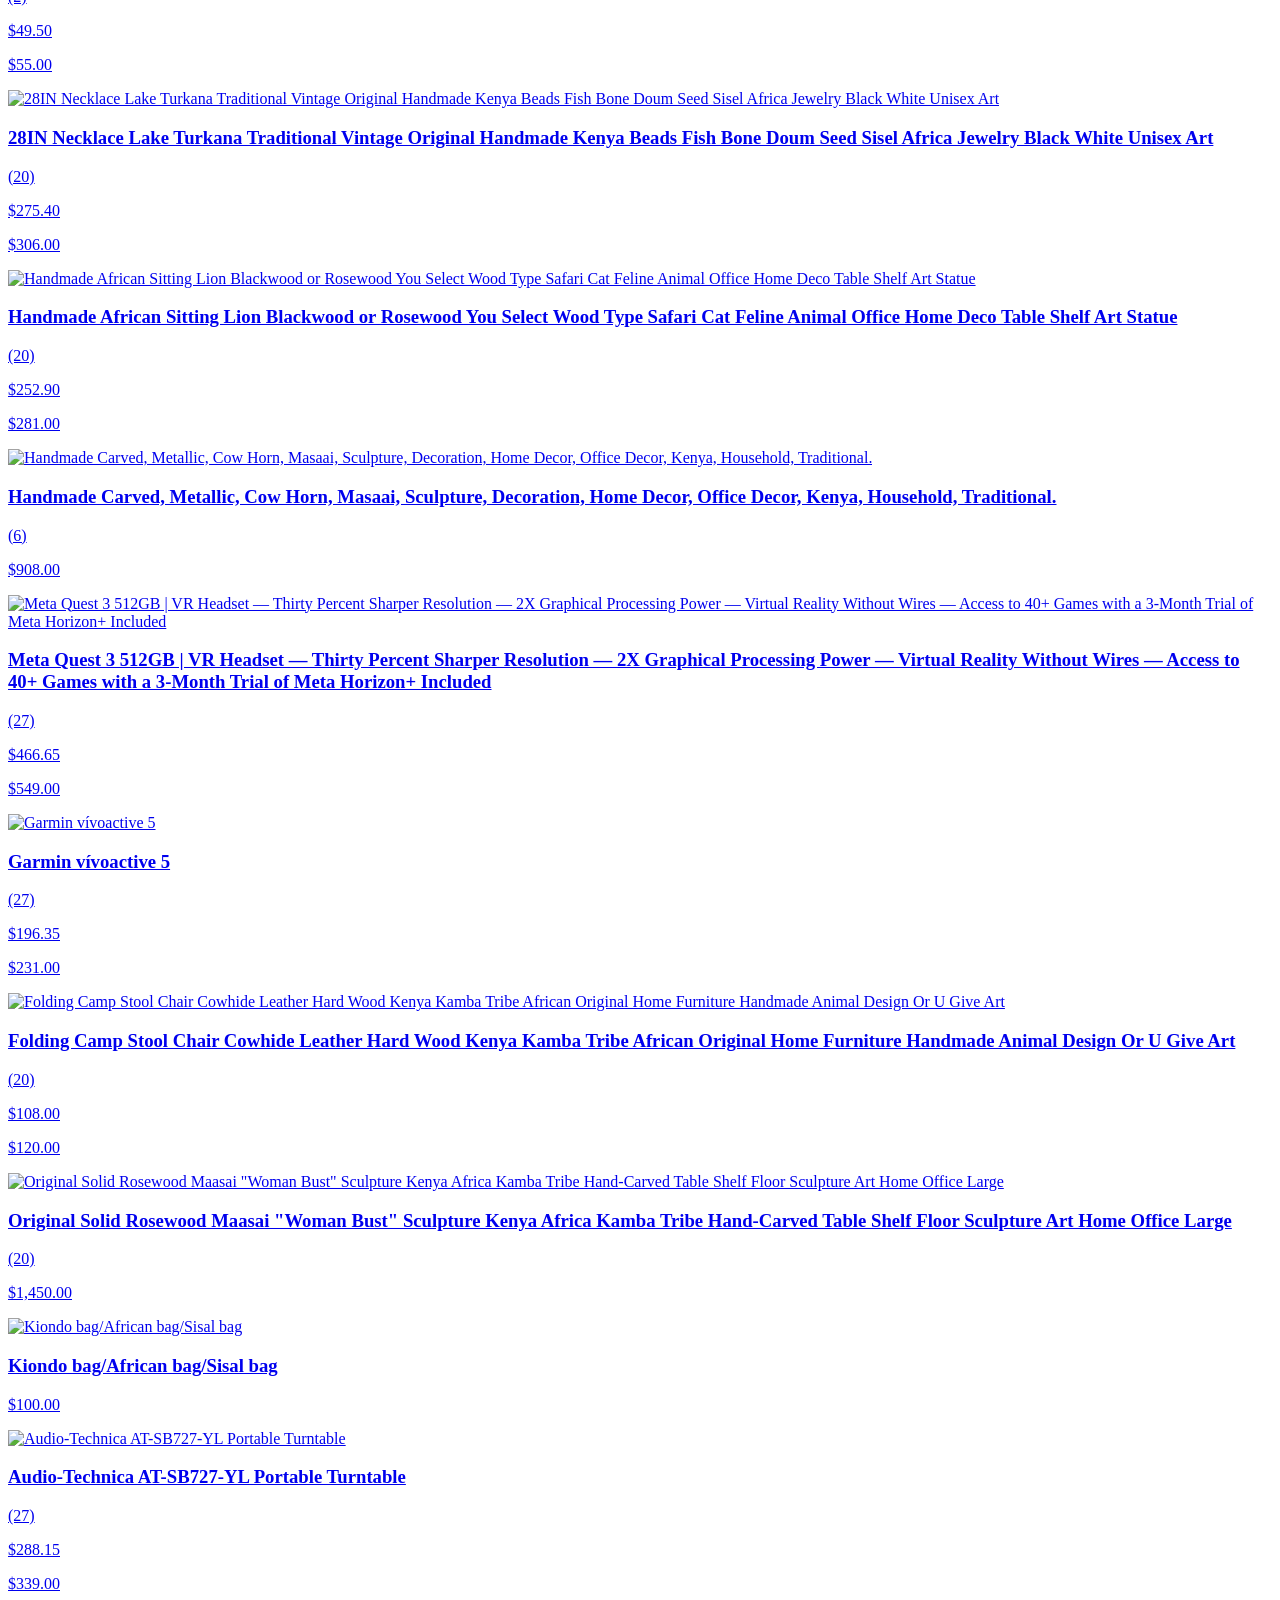
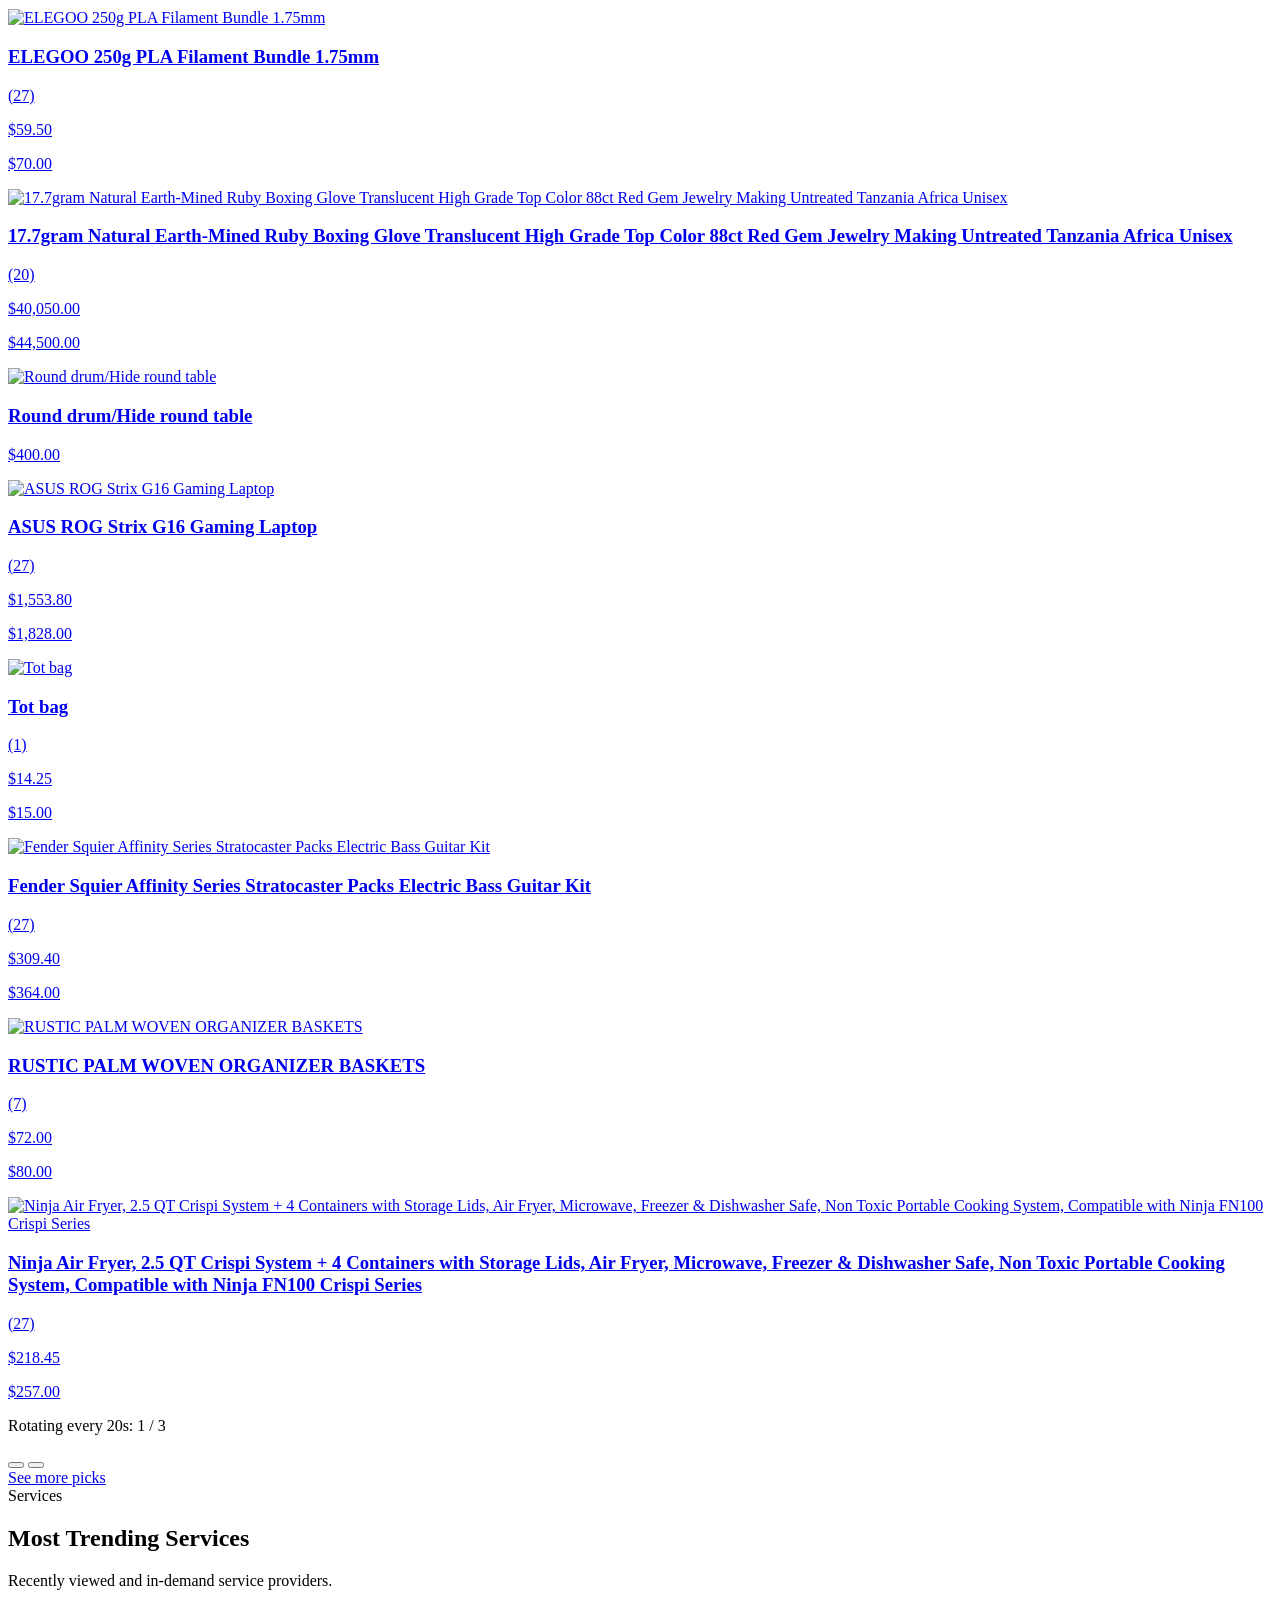
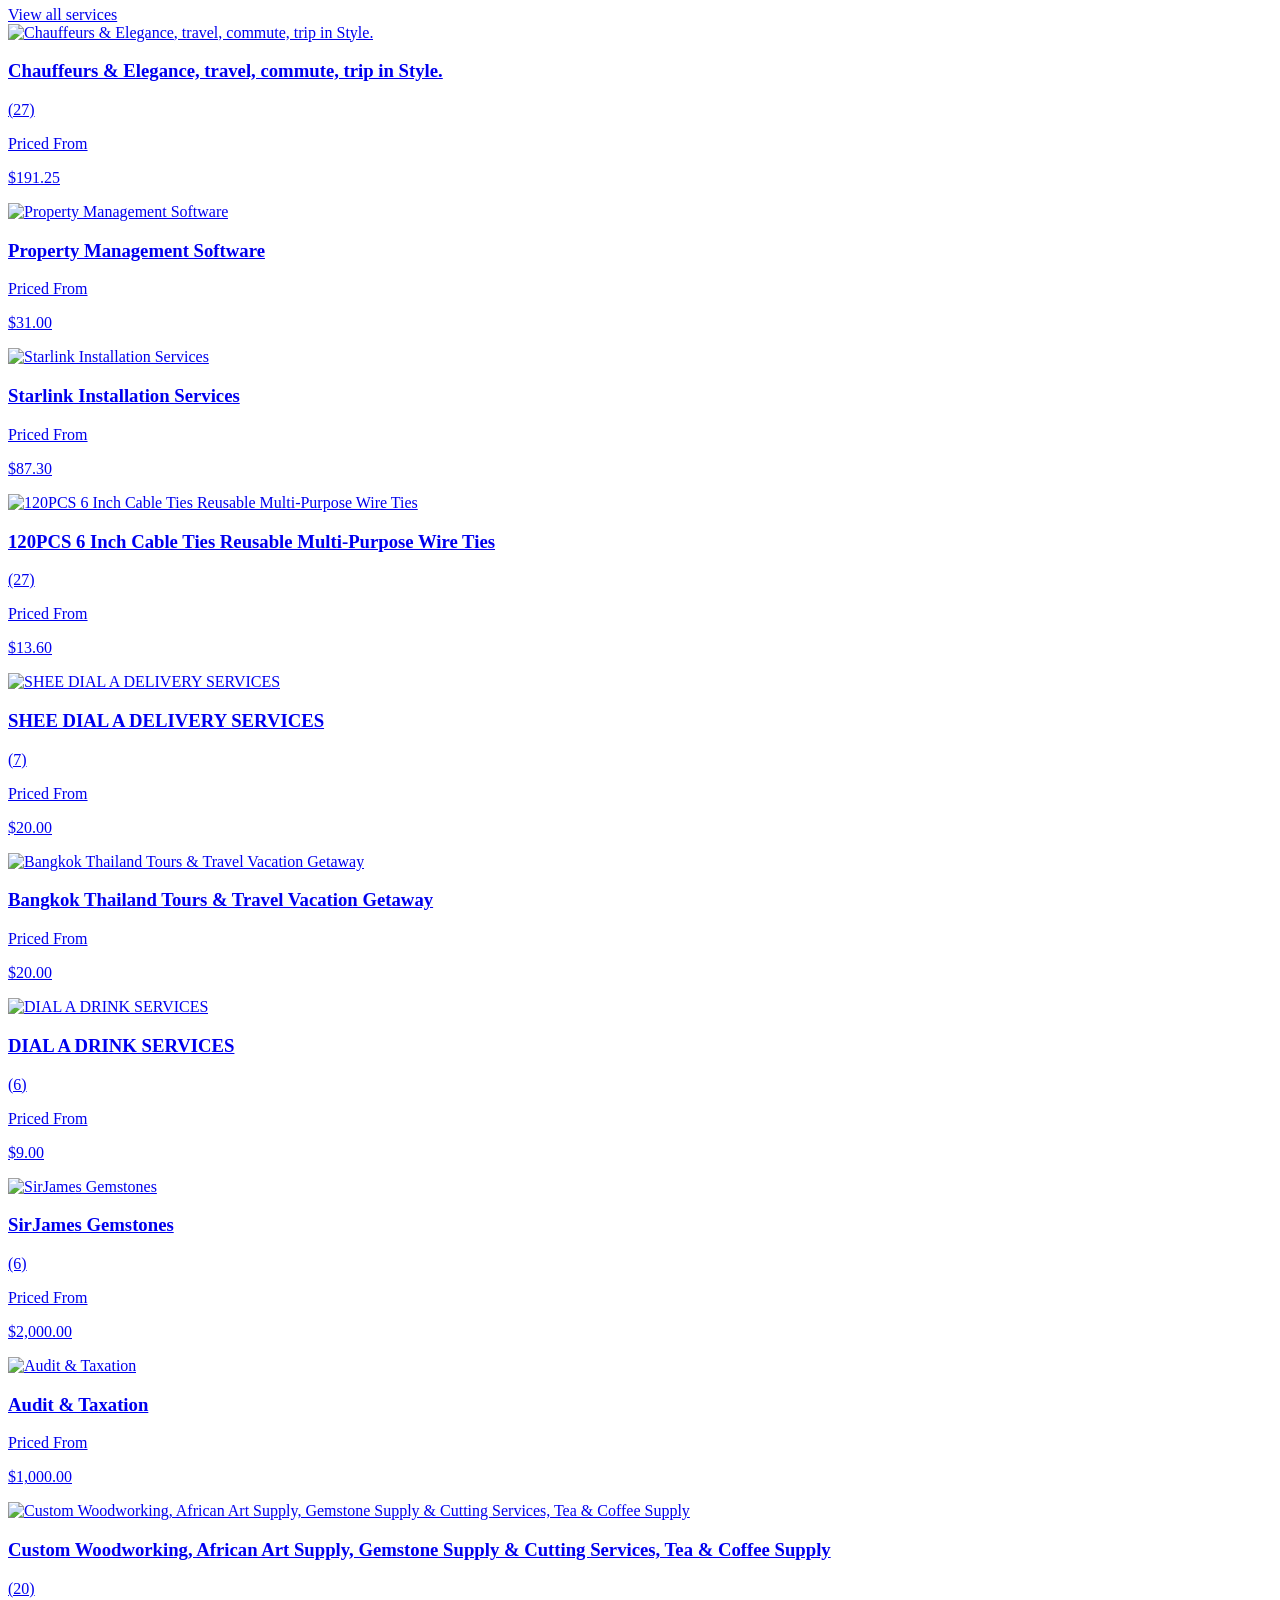
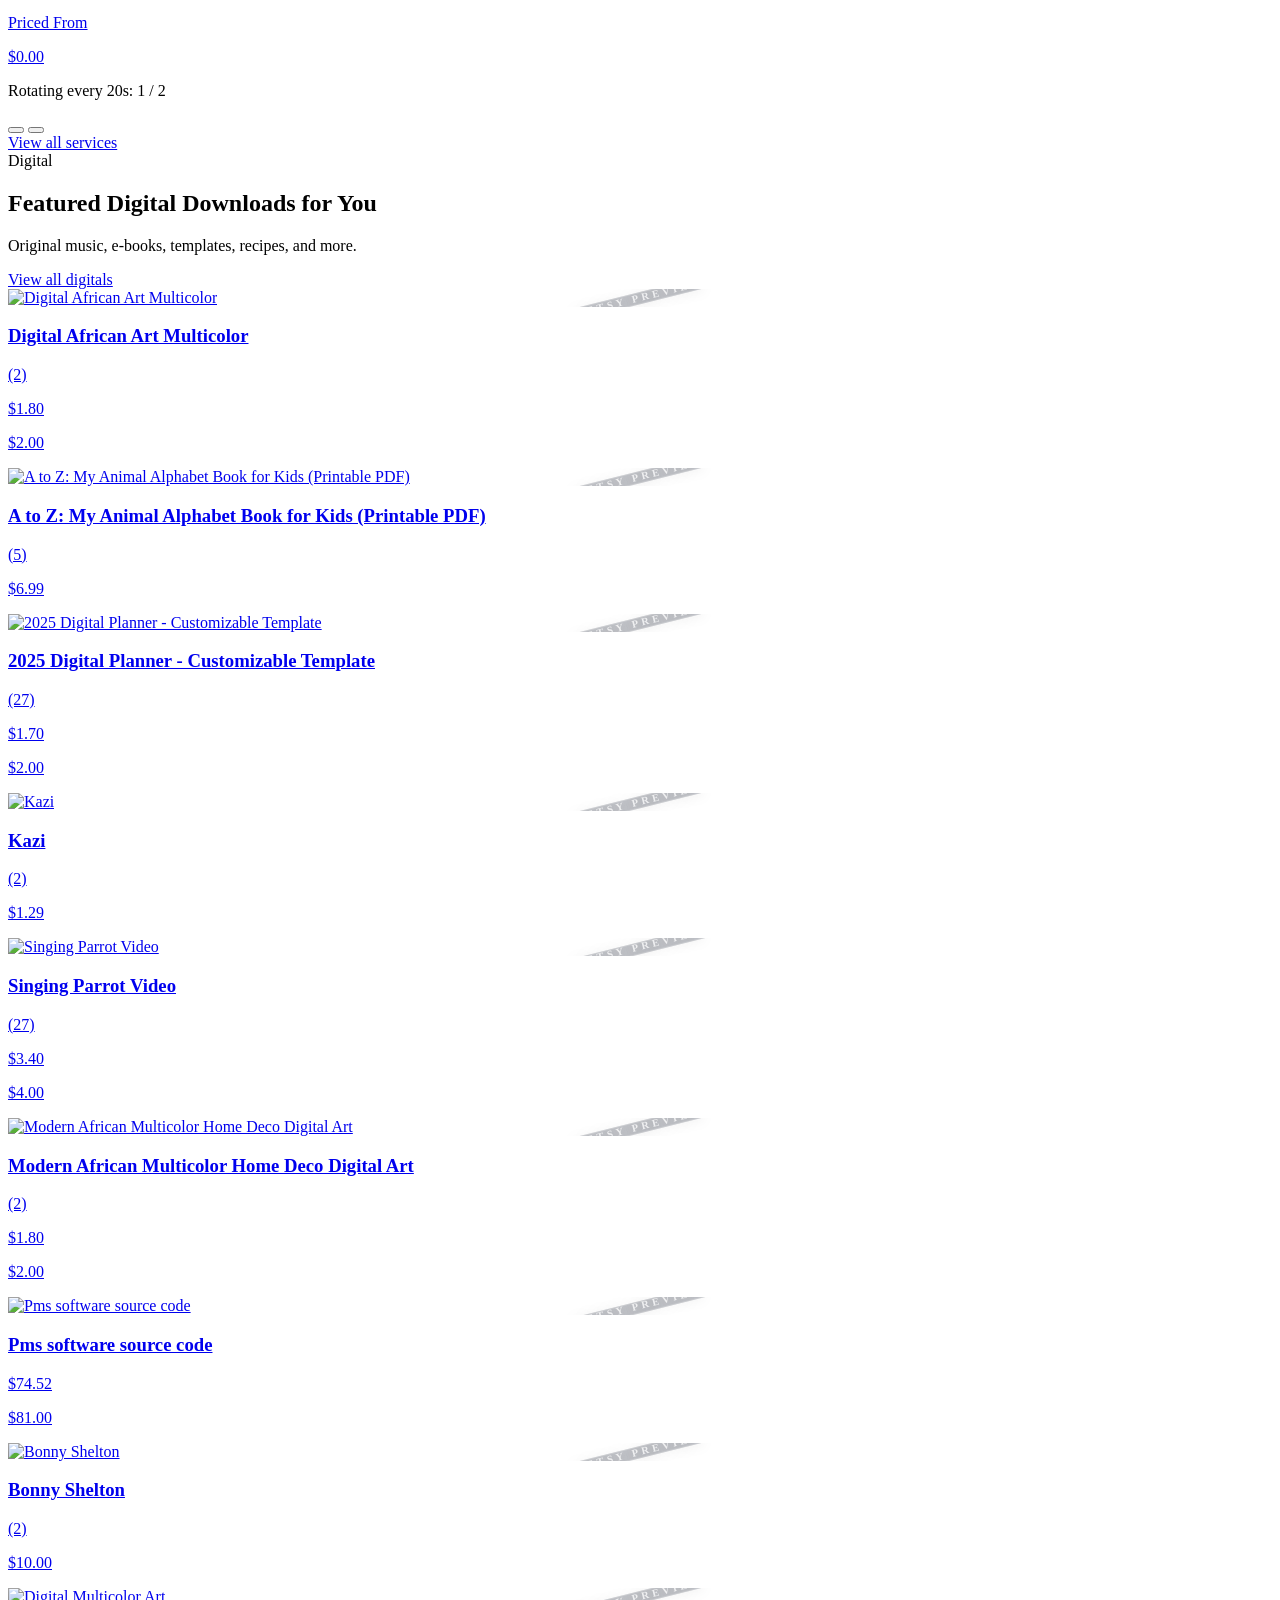
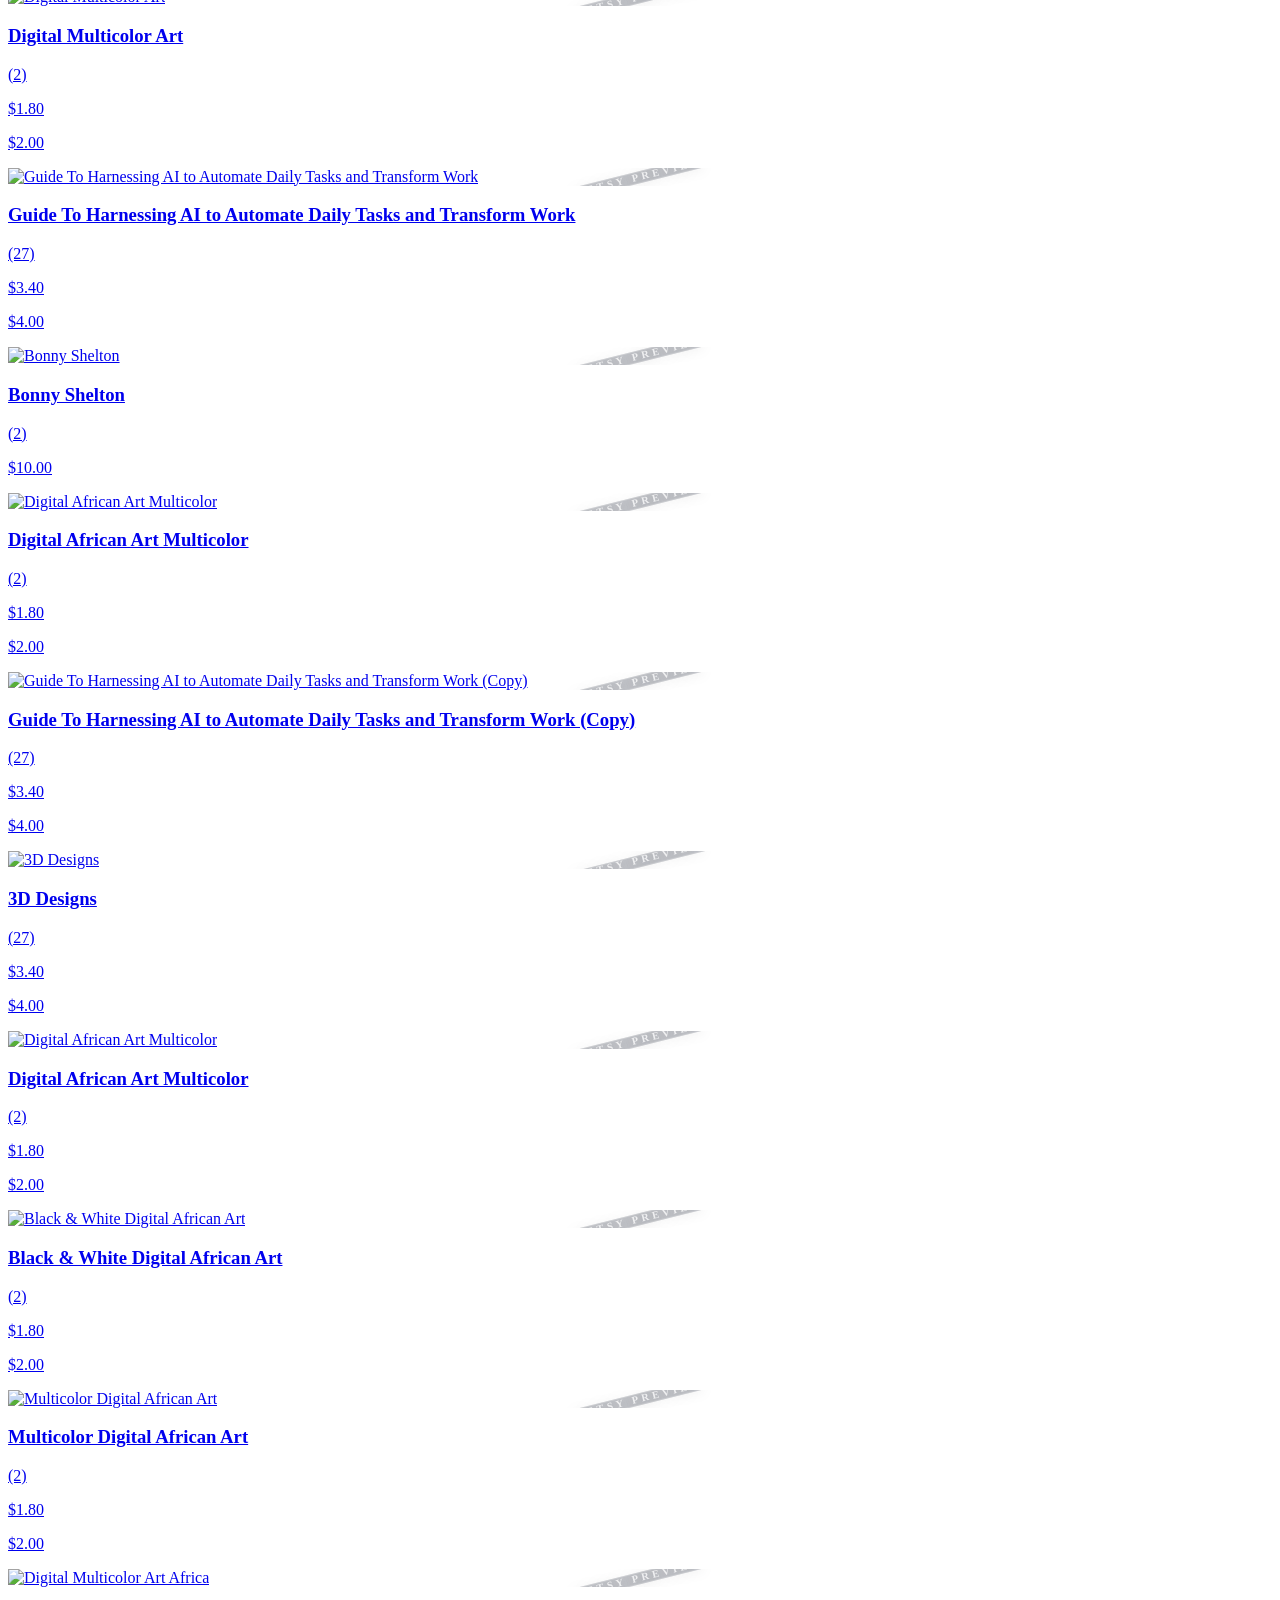
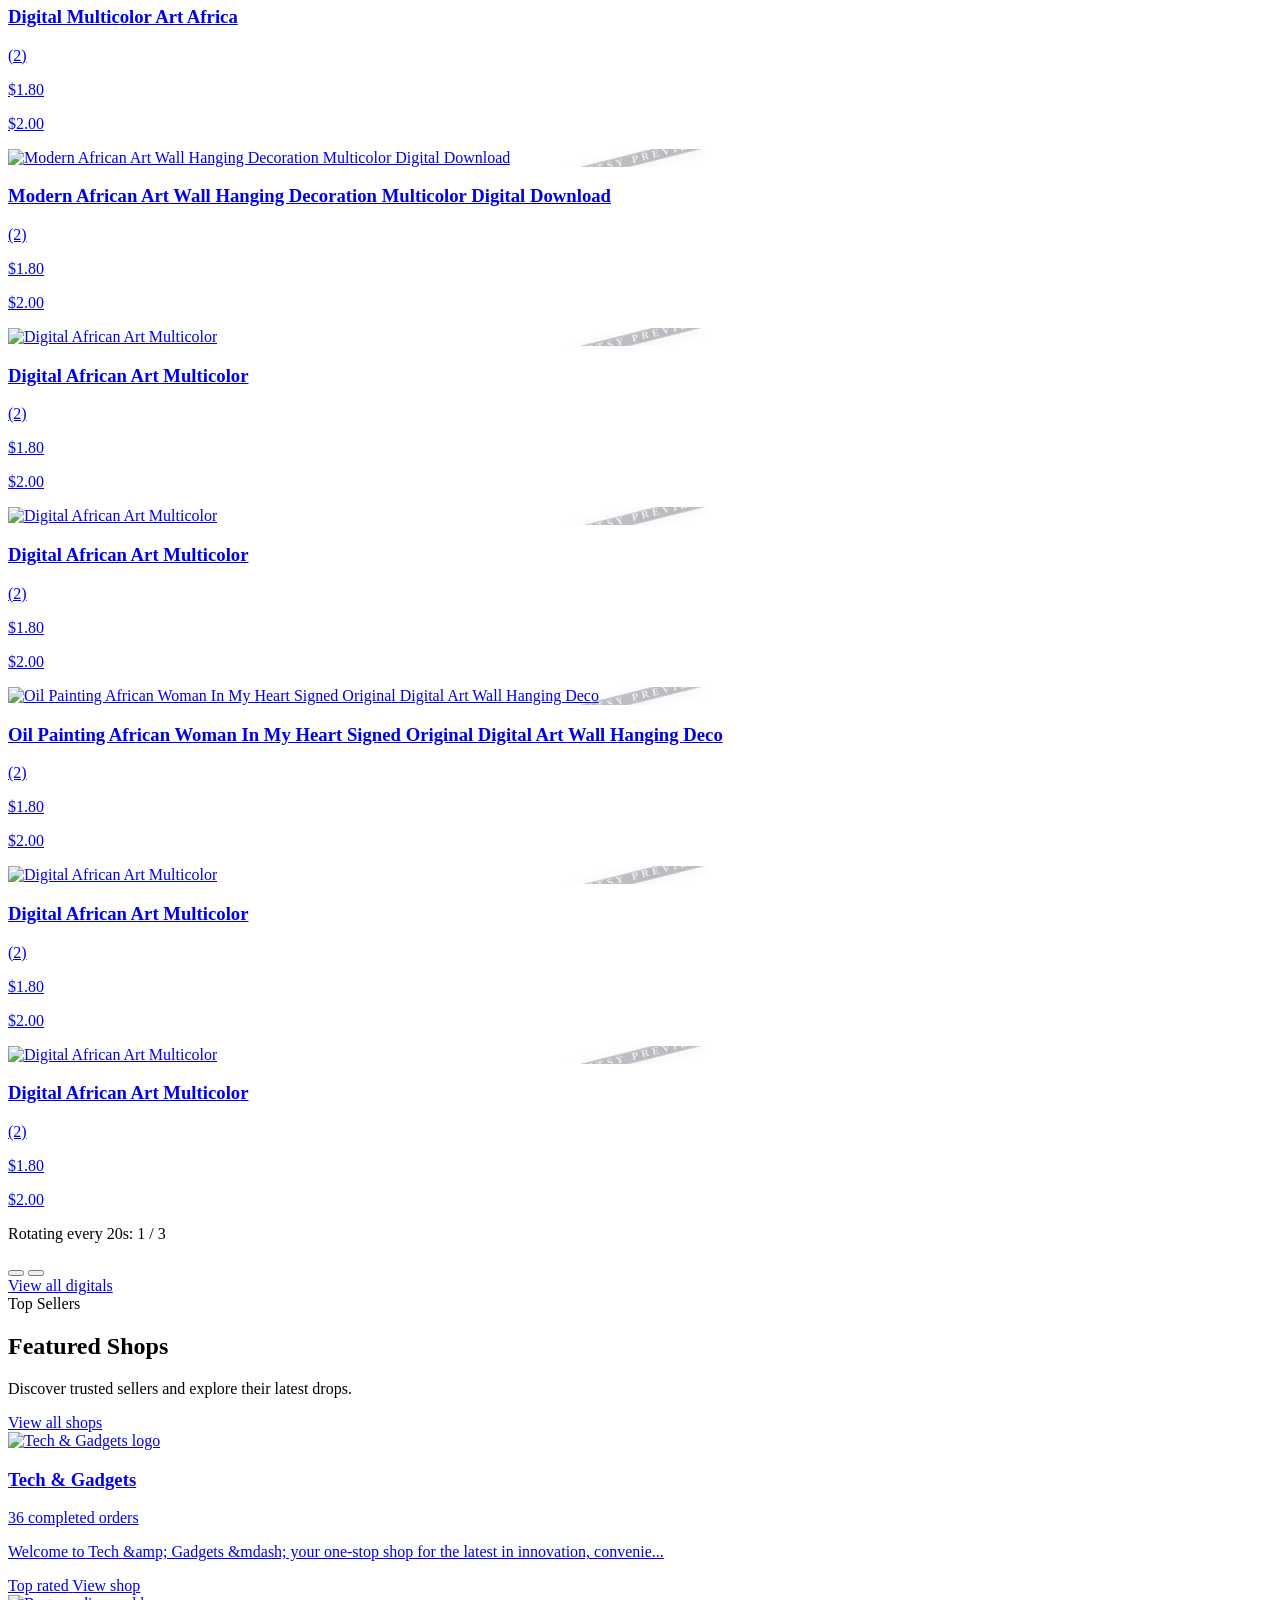
==== commit b65455e4: "Sync indx pages to shared extracted CSS and remove embedded styles" ====
--- a/indx.html
+++ b/indx.html
@@ -48,8 +48,8 @@
     <link rel="preconnect" href="https://fonts.googleapis.com">
     <link rel="preconnect" href="https://fonts.gstatic.com" crossorigin>
     <link href="https://fonts.googleapis.com/css2?family=Manrope:wght@400;500;600;700;800&family=Space+Grotesk:wght@500;600;700&display=swap" rel="stylesheet">
-
-    
+    <link rel="stylesheet" href="css/extracted.css">
+
     <style id="renderGuardStyle">
         html.css-pending body {
             opacity: 0;
@@ -105,403 +105,6 @@
             <script src="https://cetsy.co/vendors/fontawesome/all.min.js" defer></script>
         <link rel="stylesheet" href="https://cdn.jsdelivr.net/npm/bootstrap-icons@1.11.3/font/bootstrap-icons.min.css">
 
-    <style>
-        [x-cloak] { display: none !important; }
-        .tw-modal {
-            position: fixed;
-            inset: 0;
-            z-index: 80;
-            display: none;
-            align-items: center;
-            justify-content: center;
-            background: rgba(15, 23, 42, 0.55);
-            padding: 1rem;
-        }
-        .tw-modal.is-open { display: flex; }
-        .tw-modal-dialog { width: 100%; max-width: 32rem; }
-        .tw-modal-dialog.tw-modal-lg { max-width: 56rem; }
-        .tw-modal-content {
-            border-radius: 1rem;
-            border: 1px solid #e2e8f0;
-            background: #fff;
-            box-shadow: 0 20px 48px rgba(15, 23, 42, 0.25);
-        }
-        .tw-modal-header, .tw-modal-footer {
-            display: flex;
-            align-items: center;
-            gap: 0.75rem;
-            padding: 0.9rem 1rem;
-        }
-        .tw-modal-header { justify-content: space-between; border-bottom: 1px solid #e2e8f0; }
-        .tw-modal-footer { justify-content: flex-end; border-top: 1px solid #e2e8f0; }
-        .tw-modal-body { padding: 1rem; }
-        .tw-modal-title { margin: 0; font-size: 1rem; font-weight: 600; color: #0f172a; }
-        .account-switch-sheet-dialog { max-width: 30rem; }
-        .account-switch-sheet-content { overflow: hidden; }
-        @media (max-width: 640px) {
-            .account-switch-sheet-dialog {
-                display: flex;
-                min-height: 100%;
-                max-width: 100%;
-                align-items: flex-end;
-            }
-            .account-switch-sheet-content {
-                width: 100%;
-                border-bottom-left-radius: 0;
-                border-bottom-right-radius: 0;
-                max-height: min(84vh, 46rem);
-            }
-        }
-
-        .tw-dropdown-menu {
-            position: absolute;
-            z-index: 50;
-            margin-top: 0.5rem;
-            display: none;
-            min-width: 15rem;
-            border-radius: 0.75rem;
-            border: 1px solid #e2e8f0;
-            background: #fff;
-            padding: 0.35rem;
-            box-shadow: 0 16px 30px rgba(15, 23, 42, 0.15);
-        }
-        .tw-dropdown-menu.show { display: block; }
-        .tw-dropdown-item {
-            display: flex;
-            align-items: center;
-            gap: 0.5rem;
-            width: 100%;
-            border-radius: 0.5rem;
-            padding: 0.45rem 0.55rem;
-            font-size: 0.85rem;
-            color: #1e293b;
-            text-align: left;
-            text-decoration: none;
-        }
-        .tw-dropdown-item:hover { background: #f1f5f9; }
-        .tw-dropdown-divider { margin: 0.35rem 0; border-color: #e2e8f0; }
-
-        .form-label { display: block; margin-bottom: 0.35rem; font-size: 0.875rem; font-weight: 600; color: #334155; }
-        .form-text { display: block; margin-top: 0.35rem; font-size: 0.75rem; color: #64748b; }
-        .invalid-feedback { display: block; margin-top: 0.35rem; font-size: 0.75rem; color: #b91c1c; }
-        .form-check { display: flex; align-items: center; gap: 0.5rem; }
-        .form-check-input { width: 1rem; height: 1rem; border: 1px solid #94a3b8; border-radius: 0.25rem; }
-        .form-check-label { font-size: 0.875rem; color: #334155; }
-        .text-uppercase { text-transform: uppercase; }
-        .text-truncate { overflow: hidden; text-overflow: ellipsis; white-space: nowrap; }
-        .fw-medium { font-weight: 500; }
-        .position-relative { position: relative; }
-        .position-absolute { position: absolute; }
-        .top-0 { top: 0; }
-        .bottom-0 { bottom: 0; }
-        .start-0 { left: 0; }
-        .end-0 { right: 0; }
-        .rounded-3 { border-radius: 0.75rem; }
-        .bg-dark { background: #0f172a; }
-        .border-0 { border-width: 0 !important; }
-        .table-hover tbody tr:hover { background: #f8fafc; }
-        .table-striped tbody tr:nth-child(odd) { background: #f8fafc; }
-        .table-sm > :not(caption) > * > * { padding-top: 0.4rem; padding-bottom: 0.4rem; }
-
-        .top-category-carousel {
-            position: relative;
-            padding-left: 1.5rem;
-            padding-right: 1.5rem;
-        }
-        .top-category-scroll {
-            overflow: visible;
-            overflow-x: clip;
-            overflow-y: visible;
-            position: relative;
-            -ms-overflow-style: none;
-            scrollbar-width: none;
-        }
-        .top-category-carousel:has(.top-category-item--open) .top-category-scroll {
-            overflow: visible;
-        }
-        .top-category-scroll::-webkit-scrollbar { display: none; }
-        .top-category-scroll [data-top-category-track] {
-            display: flex;
-            min-width: 100%;
-            align-items: center;
-            gap: 0.5rem;
-            transition: transform 0.45s ease;
-            will-change: transform;
-            transform: translate3d(0, 0, 0);
-        }
-        .top-category-item {
-            flex: 0 0 calc((100% - 1.5rem) / 4);
-            min-width: 0;
-        }
-        .top-category-item > a {
-            width: 100%;
-            max-width: 100%;
-        }
-        .top-category-item > a > span {
-            min-width: 0;
-            overflow: hidden;
-            text-overflow: ellipsis;
-            white-space: nowrap;
-        }
-        .top-category-menu,
-        .top-category-submenu {
-            width: min(26rem, calc(100vw - 2rem));
-            max-height: min(72vh, 36rem);
-            overflow-y: auto;
-            overflow-x: visible;
-            z-index: 80;
-        }
-        .top-category-menu a,
-        .top-category-submenu a {
-            white-space: normal;
-            overflow-wrap: anywhere;
-            line-height: 1.35;
-        }
-        .top-category-menu-label {
-            min-width: 0;
-            white-space: normal;
-            overflow: visible;
-            text-overflow: clip;
-        }
-        .top-category-submenu {
-            left: 100%;
-            right: auto;
-            margin-left: 0.5rem;
-        }
-        .top-category-item:nth-child(4n) .top-category-submenu {
-            left: auto;
-            right: 100%;
-            margin-left: 0;
-            margin-right: 0.5rem;
-        }
-        .top-category-nav {
-            position: absolute;
-            top: 50%;
-            z-index: 30;
-            display: inline-flex;
-            height: 2.15rem;
-            width: 2.15rem;
-            align-items: center;
-            justify-content: center;
-            border-radius: 9999px;
-            border: 1px solid #e2e8f0;
-            background: #fff;
-            color: #64748b;
-            box-shadow: 0 8px 18px rgba(15, 23, 42, 0.14);
-            transform: translateY(-50%);
-            transition: all 0.2s ease;
-        }
-        .top-category-nav:hover {
-            border-color: #a7f3d0;
-            color: #047857;
-        }
-        .top-category-nav:focus-visible {
-            outline: 2px solid #10b981;
-            outline-offset: 2px;
-        }
-        .top-category-nav-prev { left: 0; }
-        .top-category-nav-next { right: 0; }
-        .top-category-nav.is-disabled {
-            opacity: 0;
-            pointer-events: none;
-        }
-
-        .page-transition-loader {
-            position: fixed;
-            inset: 0;
-            z-index: 120;
-            pointer-events: none;
-            opacity: 0;
-            visibility: hidden;
-            transition: opacity 0.16s ease, visibility 0s linear 0.16s;
-        }
-        .page-transition-loader.is-active {
-            opacity: 1;
-            visibility: visible;
-            transition-delay: 0s;
-        }
-        .page-transition-loader__bar {
-            position: absolute;
-            top: 0;
-            left: 0;
-            width: 100%;
-            height: 2px;
-            overflow: hidden;
-            background: rgba(16, 185, 129, 0.16);
-        }
-        .page-transition-loader__bar::after {
-            content: '';
-            position: absolute;
-            top: 0;
-            left: 0;
-            height: 100%;
-            width: min(42vw, 14rem);
-            background: linear-gradient(90deg, #10b981 0%, #34d399 55%, #6ee7b7 100%);
-            box-shadow: 0 0 14px rgba(16, 185, 129, 0.45);
-            animation: page-loader-slide 1.05s ease-in-out infinite;
-        }
-        .page-transition-loader__pulse {
-            position: absolute;
-            top: 0.7rem;
-            right: 1rem;
-            width: 0.55rem;
-            height: 0.55rem;
-            border-radius: 9999px;
-            background: #10b981;
-            box-shadow: 0 0 0 0 rgba(16, 185, 129, 0.35);
-            animation: page-loader-pulse 1.3s ease-out infinite;
-        }
-        body.is-transitioning, body.is-transitioning a {
-            cursor: progress;
-        }
-        @keyframes page-loader-slide {
-            0% { transform: translateX(-120%); }
-            55% { transform: translateX(150%); }
-            100% { transform: translateX(240%); }
-        }
-        @keyframes page-loader-pulse {
-            0% { box-shadow: 0 0 0 0 rgba(16, 185, 129, 0.35); }
-            80% { box-shadow: 0 0 0 12px rgba(16, 185, 129, 0); }
-            100% { box-shadow: 0 0 0 0 rgba(16, 185, 129, 0); }
-        }
-        @media (prefers-reduced-motion: reduce) {
-            .page-transition-loader__bar::after,
-            .page-transition-loader__pulse {
-                animation: none;
-            }
-            .page-transition-loader__bar::after {
-                width: 100%;
-                transform: translateX(0);
-                opacity: 0.75;
-            }
-        }
-        .cetsy-preview-watermark {
-            position: relative;
-            isolation: isolate;
-            overflow: hidden;
-        }
-        .cetsy-preview-watermark::before {
-            content: "";
-            position: absolute;
-            inset: 18% -32%;
-            z-index: 4;
-            border-top: 1px solid rgba(255, 255, 255, 0.22);
-            border-bottom: 1px solid rgba(255, 255, 255, 0.22);
-            background:
-                linear-gradient(
-                    90deg,
-                    rgba(15, 23, 42, 0) 0%,
-                    rgba(15, 23, 42, 0.16) 16%,
-                    rgba(15, 23, 42, 0.26) 50%,
-                    rgba(15, 23, 42, 0.16) 84%,
-                    rgba(15, 23, 42, 0) 100%
-                );
-            transform: rotate(-14deg);
-            transform-origin: center;
-            pointer-events: none;
-        }
-        .cetsy-preview-watermark::after {
-            content: attr(data-watermark-label);
-            position: absolute;
-            left: 50%;
-            top: 50%;
-            z-index: 5;
-            display: inline-flex;
-            align-items: center;
-            justify-content: center;
-            width: min(92%, 18rem);
-            padding: 0.42rem 0.95rem;
-            color: rgba(255, 255, 255, 0.76);
-            font-size: clamp(0.62rem, 0.82vw, 0.82rem);
-            font-weight: 900;
-            letter-spacing: 0.32em;
-            line-height: 1;
-            text-transform: uppercase;
-            white-space: nowrap;
-            pointer-events: none;
-            text-align: center;
-            text-shadow: 0 2px 14px rgba(15, 23, 42, 0.35);
-            transform: translate(-50%, -50%) rotate(-14deg);
-        }
-        .cetsy-preview-watermark--thumb::after {
-            width: min(92%, 7rem);
-            padding: 0.18rem 0.45rem;
-            font-size: 0.44rem;
-            letter-spacing: 0.22em;
-        }
-        .cetsy-preview-watermark--thumb::before {
-            inset: 24% -38%;
-            border-top-color: rgba(255, 255, 255, 0.18);
-            border-bottom-color: rgba(255, 255, 255, 0.18);
-        }
-        .cetsy-preview-watermark--lightbox::after {
-            width: min(86%, 28rem);
-            padding: 0.56rem 1.25rem;
-            font-size: clamp(0.8rem, 1.1vw, 1rem);
-            letter-spacing: 0.38em;
-        }
-        .cetsy-preview-watermark--lightbox::before {
-            inset: 20% -28%;
-        }
-        .cetsy-preview-watermark img,
-        .cetsy-preview-watermark video {
-            position: relative;
-            z-index: 1;
-        }
-        .cetsy-preview-watermark img {
-            -webkit-user-drag: none;
-            -webkit-touch-callout: none;
-            pointer-events: none;
-            user-select: none;
-        }
-        .cetsy-preview-watermark {
-            -webkit-touch-callout: none;
-            user-select: none;
-            -webkit-user-select: none;
-            -webkit-tap-highlight-color: transparent;
-            touch-action: manipulation;
-        }
-        .cetsy-preview-watermark video {
-            -webkit-user-drag: none;
-            -webkit-touch-callout: none;
-            pointer-events: none;
-            user-select: none;
-        }
-    </style>
-
-        <style>
-    .home-hero-slide { display: none; }
-    .home-hero-slide.is-active { display: block; }
-    .hide-scrollbar { scrollbar-width: none; }
-    .hide-scrollbar::-webkit-scrollbar { display: none; }
-    .listing-rotator-enter-next { animation: listingRotatorEnterNext .28s ease both; }
-    .listing-rotator-exit-next { animation: listingRotatorExitNext .28s ease both; }
-    .listing-rotator-enter-prev { animation: listingRotatorEnterPrev .28s ease both; }
-    .listing-rotator-exit-prev { animation: listingRotatorExitPrev .28s ease both; }
-    @media (max-width: 430px) {
-        .home-listing-grid-compact {
-            grid-template-columns: repeat(3, minmax(0, 1fr));
-            gap: 0.5rem;
-        }
-    }
-
-    @keyframes listingRotatorEnterNext {
-        from { opacity: 0; transform: translateX(18px); }
-        to { opacity: 1; transform: translateX(0); }
-    }
-    @keyframes listingRotatorExitNext {
-        from { opacity: 1; transform: translateX(0); }
-        to { opacity: 0; transform: translateX(-18px); }
-    }
-    @keyframes listingRotatorEnterPrev {
-        from { opacity: 0; transform: translateX(-18px); }
-        to { opacity: 1; transform: translateX(0); }
-    }
-    @keyframes listingRotatorExitPrev {
-        from { opacity: 1; transform: translateX(0); }
-        to { opacity: 0; transform: translateX(18px); }
-    }
-</style>
 
     <script type="application/ld+json">
         {"@context":"https://schema.org","@type":"Organization","name":"Cetsy","url":"https://cetsy.co","logo":"/storage/settings/l0HqusxaEiMC0ZU3locJsPsKlpqmtSwx99XsaTKw.png"}
@@ -5976,49 +5579,49 @@
 
                 <a
             id="cetsyDesktopChatLauncher"
+            class="cetsy-chat-launcher"
             href="https://tawk.to/chat/6760175aaf5bfec1dbdcc04c/1if7lmf47"
             target="_blank"
             rel="noopener noreferrer"
             aria-label="Open live chat support"
             aria-expanded="false"
-            style="display:none;position:fixed;right:24px;bottom:92px;z-index:160;align-items:center;gap:10px;padding:14px 18px;border-radius:999px;background:#0f766e;color:#ffffff;font-size:14px;font-weight:700;line-height:1;text-decoration:none;box-shadow:0 18px 40px rgba(15, 23, 42, 0.22);"
         >
             <i class="fas fa-comments" aria-hidden="true"></i>
             <span>Live Chat</span>
         </a>
         <button
             id="cetsySupportChatBackdrop"
+            class="cetsy-support-chat-backdrop"
             type="button"
             aria-label="Close live chat"
-            style="display:none;position:fixed;inset:0;z-index:160;background:rgba(15,23,42,0.28);border:0;padding:0;"
         ></button>
         <section
             id="cetsyDesktopChatPanel"
+            class="cetsy-chat-panel"
             aria-hidden="true"
-            style="display:none;position:fixed;right:24px;bottom:156px;z-index:161;width:min(420px, calc(100vw - 32px));height:min(680px, calc(100vh - 120px));max-height:calc(100vh - 120px);overflow:hidden;border:1px solid rgba(148, 163, 184, 0.3);border-radius:24px;background:#ffffff;box-shadow:0 28px 70px rgba(15, 23, 42, 0.24);"
         >
-            <div style="display:flex;align-items:center;justify-content:space-between;gap:12px;padding:14px 18px;background:#0f766e;color:#ffffff;">
+            <div class="cetsy-chat-panel-header">
                 <div>
-                    <strong style="display:block;font-size:15px;line-height:1.2;">Live Chat</strong>
-                    <span style="display:block;font-size:12px;line-height:1.3;opacity:0.85;">Cetsy customer support</span>
+                    <strong class="cetsy-chat-panel-title">Live Chat</strong>
+                    <span class="cetsy-chat-panel-subtitle">Cetsy customer support</span>
                 </div>
                 <button
                     id="cetsyDesktopChatPanelClose"
+                    class="cetsy-chat-panel-close"
                     type="button"
                     aria-label="Close live chat"
-                    style="display:inline-flex;align-items:center;justify-content:center;width:36px;height:36px;border:0;border-radius:999px;background:rgba(255,255,255,0.16);color:#ffffff;font-size:20px;line-height:1;cursor:pointer;"
                 >
                     &times;
                 </button>
             </div>
             <iframe
                 id="cetsyDesktopChatFrame"
+                class="cetsy-chat-iframe"
                 title="Cetsy live chat support"
                 data-src="https://tawk.to/chat/6760175aaf5bfec1dbdcc04c/1if7lmf47"
                 src="about:blank"
                 loading="lazy"
                 referrerpolicy="strict-origin-when-cross-origin"
-                style="display:block;width:100%;height:calc(100% - 64px);border:0;background:#ffffff;"
             ></iframe>
         </section>
         <!-- Start of Tawk.to Script -->
--- a/css/extracted.css
+++ b/css/extracted.css
@@ -0,0 +1,477 @@
+﻿[x-cloak] { display: none !important; }
+.tw-modal {
+    position: fixed;
+    inset: 0;
+    z-index: 80;
+    display: none;
+    align-items: center;
+    justify-content: center;
+    background: rgba(15, 23, 42, 0.55);
+    padding: 1rem;
+}
+.tw-modal.is-open { display: flex; }
+.tw-modal-dialog { width: 100%; max-width: 32rem; }
+.tw-modal-dialog.tw-modal-lg { max-width: 56rem; }
+.tw-modal-content {
+    border-radius: 1rem;
+    border: 1px solid #e2e8f0;
+    background: #fff;
+    box-shadow: 0 20px 48px rgba(15, 23, 42, 0.25);
+}
+.tw-modal-header, .tw-modal-footer {
+    display: flex;
+    align-items: center;
+    gap: 0.75rem;
+    padding: 0.9rem 1rem;
+}
+.tw-modal-header { justify-content: space-between; border-bottom: 1px solid #e2e8f0; }
+.tw-modal-footer { justify-content: flex-end; border-top: 1px solid #e2e8f0; }
+.tw-modal-body { padding: 1rem; }
+.tw-modal-title { margin: 0; font-size: 1rem; font-weight: 600; color: #0f172a; }
+.account-switch-sheet-dialog { max-width: 30rem; }
+.account-switch-sheet-content { overflow: hidden; }
+@media (max-width: 640px) {
+    .account-switch-sheet-dialog {
+        display: flex;
+        min-height: 100%;
+        max-width: 100%;
+        align-items: flex-end;
+    }
+    .account-switch-sheet-content {
+        width: 100%;
+        border-bottom-left-radius: 0;
+        border-bottom-right-radius: 0;
+        max-height: min(84vh, 46rem);
+    }
+}
+
+.tw-dropdown-menu {
+    position: absolute;
+    z-index: 50;
+    margin-top: 0.5rem;
+    display: none;
+    min-width: 15rem;
+    border-radius: 0.75rem;
+    border: 1px solid #e2e8f0;
+    background: #fff;
+    padding: 0.35rem;
+    box-shadow: 0 16px 30px rgba(15, 23, 42, 0.15);
+}
+.tw-dropdown-menu.show { display: block; }
+.tw-dropdown-item {
+    display: flex;
+    align-items: center;
+    gap: 0.5rem;
+    width: 100%;
+    border-radius: 0.5rem;
+    padding: 0.45rem 0.55rem;
+    font-size: 0.85rem;
+    color: #1e293b;
+    text-align: left;
+    text-decoration: none;
+}
+.tw-dropdown-item:hover { background: #f1f5f9; }
+.tw-dropdown-divider { margin: 0.35rem 0; border-color: #e2e8f0; }
+
+.form-label { display: block; margin-bottom: 0.35rem; font-size: 0.875rem; font-weight: 600; color: #334155; }
+.form-text { display: block; margin-top: 0.35rem; font-size: 0.75rem; color: #64748b; }
+.invalid-feedback { display: block; margin-top: 0.35rem; font-size: 0.75rem; color: #b91c1c; }
+.form-check { display: flex; align-items: center; gap: 0.5rem; }
+.form-check-input { width: 1rem; height: 1rem; border: 1px solid #94a3b8; border-radius: 0.25rem; }
+.form-check-label { font-size: 0.875rem; color: #334155; }
+.text-uppercase { text-transform: uppercase; }
+.text-truncate { overflow: hidden; text-overflow: ellipsis; white-space: nowrap; }
+.fw-medium { font-weight: 500; }
+.position-relative { position: relative; }
+.position-absolute { position: absolute; }
+.top-0 { top: 0; }
+.bottom-0 { bottom: 0; }
+.start-0 { left: 0; }
+.end-0 { right: 0; }
+.rounded-3 { border-radius: 0.75rem; }
+.bg-dark { background: #0f172a; }
+.border-0 { border-width: 0 !important; }
+.table-hover tbody tr:hover { background: #f8fafc; }
+.table-striped tbody tr:nth-child(odd) { background: #f8fafc; }
+.table-sm > :not(caption) > * > * { padding-top: 0.4rem; padding-bottom: 0.4rem; }
+
+.top-category-carousel {
+    position: relative;
+    padding-left: 1.5rem;
+    padding-right: 1.5rem;
+}
+.top-category-scroll {
+    overflow: visible;
+    overflow-x: clip;
+    overflow-y: visible;
+    position: relative;
+    -ms-overflow-style: none;
+    scrollbar-width: none;
+}
+.top-category-carousel:has(.top-category-item--open) .top-category-scroll {
+    overflow: visible;
+}
+.top-category-scroll::-webkit-scrollbar { display: none; }
+.top-category-scroll [data-top-category-track] {
+    display: flex;
+    min-width: 100%;
+    align-items: center;
+    gap: 0.5rem;
+    transition: transform 0.45s ease;
+    will-change: transform;
+    transform: translate3d(0, 0, 0);
+}
+.top-category-item {
+    flex: 0 0 calc((100% - 1.5rem) / 4);
+    min-width: 0;
+}
+.top-category-item > a {
+    width: 100%;
+    max-width: 100%;
+}
+.top-category-item > a > span {
+    min-width: 0;
+    overflow: hidden;
+    text-overflow: ellipsis;
+    white-space: nowrap;
+}
+.top-category-menu,
+.top-category-submenu {
+    width: min(26rem, calc(100vw - 2rem));
+    max-height: min(72vh, 36rem);
+    overflow-y: auto;
+    overflow-x: visible;
+    z-index: 80;
+}
+.top-category-menu a,
+.top-category-submenu a {
+    white-space: normal;
+    overflow-wrap: anywhere;
+    line-height: 1.35;
+}
+.top-category-menu-label {
+    min-width: 0;
+    white-space: normal;
+    overflow: visible;
+    text-overflow: clip;
+}
+.top-category-submenu {
+    left: 100%;
+    right: auto;
+    margin-left: 0.5rem;
+}
+.top-category-item:nth-child(4n) .top-category-submenu {
+    left: auto;
+    right: 100%;
+    margin-left: 0;
+    margin-right: 0.5rem;
+}
+.top-category-nav {
+    position: absolute;
+    top: 50%;
+    z-index: 30;
+    display: inline-flex;
+    height: 2.15rem;
+    width: 2.15rem;
+    align-items: center;
+    justify-content: center;
+    border-radius: 9999px;
+    border: 1px solid #e2e8f0;
+    background: #fff;
+    color: #64748b;
+    box-shadow: 0 8px 18px rgba(15, 23, 42, 0.14);
+    transform: translateY(-50%);
+    transition: all 0.2s ease;
+}
+.top-category-nav:hover {
+    border-color: #a7f3d0;
+    color: #047857;
+}
+.top-category-nav:focus-visible {
+    outline: 2px solid #10b981;
+    outline-offset: 2px;
+}
+.top-category-nav-prev { left: 0; }
+.top-category-nav-next { right: 0; }
+.top-category-nav.is-disabled {
+    opacity: 0;
+    pointer-events: none;
+}
+
+.page-transition-loader {
+    position: fixed;
+    inset: 0;
+    z-index: 120;
+    pointer-events: none;
+    opacity: 0;
+    visibility: hidden;
+    transition: opacity 0.16s ease, visibility 0s linear 0.16s;
+}
+.page-transition-loader.is-active {
+    opacity: 1;
+    visibility: visible;
+    transition-delay: 0s;
+}
+.page-transition-loader__bar {
+    position: absolute;
+    top: 0;
+    left: 0;
+    width: 100%;
+    height: 2px;
+    overflow: hidden;
+    background: rgba(16, 185, 129, 0.16);
+}
+.page-transition-loader__bar::after {
+    content: '';
+    position: absolute;
+    top: 0;
+    left: 0;
+    height: 100%;
+    width: min(42vw, 14rem);
+    background: linear-gradient(90deg, #10b981 0%, #34d399 55%, #6ee7b7 100%);
+    box-shadow: 0 0 14px rgba(16, 185, 129, 0.45);
+    animation: page-loader-slide 1.05s ease-in-out infinite;
+}
+.page-transition-loader__pulse {
+    position: absolute;
+    top: 0.7rem;
+    right: 1rem;
+    width: 0.55rem;
+    height: 0.55rem;
+    border-radius: 9999px;
+    background: #10b981;
+    box-shadow: 0 0 0 0 rgba(16, 185, 129, 0.35);
+    animation: page-loader-pulse 1.3s ease-out infinite;
+}
+body.is-transitioning, body.is-transitioning a {
+    cursor: progress;
+}
+@keyframes page-loader-slide {
+    0% { transform: translateX(-120%); }
+    55% { transform: translateX(150%); }
+    100% { transform: translateX(240%); }
+}
+@keyframes page-loader-pulse {
+    0% { box-shadow: 0 0 0 0 rgba(16, 185, 129, 0.35); }
+    80% { box-shadow: 0 0 0 12px rgba(16, 185, 129, 0); }
+    100% { box-shadow: 0 0 0 0 rgba(16, 185, 129, 0); }
+}
+@media (prefers-reduced-motion: reduce) {
+    .page-transition-loader__bar::after,
+    .page-transition-loader__pulse {
+        animation: none;
+    }
+    .page-transition-loader__bar::after {
+        width: 100%;
+        transform: translateX(0);
+        opacity: 0.75;
+    }
+}
+.cetsy-preview-watermark {
+    position: relative;
+    isolation: isolate;
+    overflow: hidden;
+}
+.cetsy-preview-watermark::before {
+    content: "";
+    position: absolute;
+    inset: 18% -32%;
+    z-index: 4;
+    border-top: 1px solid rgba(255, 255, 255, 0.22);
+    border-bottom: 1px solid rgba(255, 255, 255, 0.22);
+    background:
+        linear-gradient(
+            90deg,
+            rgba(15, 23, 42, 0) 0%,
+            rgba(15, 23, 42, 0.16) 16%,
+            rgba(15, 23, 42, 0.26) 50%,
+            rgba(15, 23, 42, 0.16) 84%,
+            rgba(15, 23, 42, 0) 100%
+        );
+    transform: rotate(-14deg);
+    transform-origin: center;
+    pointer-events: none;
+}
+.cetsy-preview-watermark::after {
+    content: attr(data-watermark-label);
+    position: absolute;
+    left: 50%;
+    top: 50%;
+    z-index: 5;
+    display: inline-flex;
+    align-items: center;
+    justify-content: center;
+    width: min(92%, 18rem);
+    padding: 0.42rem 0.95rem;
+    color: rgba(255, 255, 255, 0.76);
+    font-size: clamp(0.62rem, 0.82vw, 0.82rem);
+    font-weight: 900;
+    letter-spacing: 0.32em;
+    line-height: 1;
+    text-transform: uppercase;
+    white-space: nowrap;
+    pointer-events: none;
+    text-align: center;
+    text-shadow: 0 2px 14px rgba(15, 23, 42, 0.35);
+    transform: translate(-50%, -50%) rotate(-14deg);
+}
+.cetsy-preview-watermark--thumb::after {
+    width: min(92%, 7rem);
+    padding: 0.18rem 0.45rem;
+    font-size: 0.44rem;
+    letter-spacing: 0.22em;
+}
+.cetsy-preview-watermark--thumb::before {
+    inset: 24% -38%;
+    border-top-color: rgba(255, 255, 255, 0.18);
+    border-bottom-color: rgba(255, 255, 255, 0.18);
+}
+.cetsy-preview-watermark--lightbox::after {
+    width: min(86%, 28rem);
+    padding: 0.56rem 1.25rem;
+    font-size: clamp(0.8rem, 1.1vw, 1rem);
+    letter-spacing: 0.38em;
+}
+.cetsy-preview-watermark--lightbox::before {
+    inset: 20% -28%;
+}
+.cetsy-preview-watermark img,
+.cetsy-preview-watermark video {
+    position: relative;
+    z-index: 1;
+}
+.cetsy-preview-watermark img {
+    -webkit-user-drag: none;
+    -webkit-touch-callout: none;
+    pointer-events: none;
+    user-select: none;
+}
+.cetsy-preview-watermark {
+    -webkit-touch-callout: none;
+    user-select: none;
+    -webkit-user-select: none;
+    -webkit-tap-highlight-color: transparent;
+    touch-action: manipulation;
+}
+.cetsy-preview-watermark video {
+    -webkit-user-drag: none;
+    -webkit-touch-callout: none;
+    pointer-events: none;
+    user-select: none;
+}
+
+.home-hero-slide { display: none; }
+.home-hero-slide.is-active { display: block; }
+.hide-scrollbar { scrollbar-width: none; }
+.hide-scrollbar::-webkit-scrollbar { display: none; }
+.listing-rotator-enter-next { animation: listingRotatorEnterNext .28s ease both; }
+.listing-rotator-exit-next { animation: listingRotatorExitNext .28s ease both; }
+.listing-rotator-enter-prev { animation: listingRotatorEnterPrev .28s ease both; }
+.listing-rotator-exit-prev { animation: listingRotatorExitPrev .28s ease both; }
+@media (max-width: 430px) {
+    .home-listing-grid-compact {
+        grid-template-columns: repeat(3, minmax(0, 1fr));
+        gap: 0.5rem;
+    }
+}
+
+@keyframes listingRotatorEnterNext {
+    from { opacity: 0; transform: translateX(18px); }
+    to { opacity: 1; transform: translateX(0); }
+}
+@keyframes listingRotatorExitNext {
+    from { opacity: 1; transform: translateX(0); }
+    to { opacity: 0; transform: translateX(-18px); }
+}
+@keyframes listingRotatorEnterPrev {
+    from { opacity: 0; transform: translateX(-18px); }
+    to { opacity: 1; transform: translateX(0); }
+}
+@keyframes listingRotatorExitPrev {
+    from { opacity: 1; transform: translateX(0); }
+    to { opacity: 0; transform: translateX(18px); }
+}
+
+.cetsy-chat-launcher {
+    display: none;
+    position: fixed;
+    right: 24px;
+    bottom: 92px;
+    z-index: 160;
+    align-items: center;
+    gap: 10px;
+    padding: 14px 18px;
+    border-radius: 999px;
+    background: #0f766e;
+    color: #ffffff;
+    font-size: 14px;
+    font-weight: 700;
+    line-height: 1;
+    text-decoration: none;
+    box-shadow: 0 18px 40px rgba(15, 23, 42, 0.22);
+}
+.cetsy-support-chat-backdrop {
+    display: none;
+    position: fixed;
+    inset: 0;
+    z-index: 160;
+    background: rgba(15, 23, 42, 0.28);
+    border: 0;
+    padding: 0;
+}
+.cetsy-chat-panel {
+    display: none;
+    position: fixed;
+    right: 24px;
+    bottom: 156px;
+    z-index: 161;
+    width: min(420px, calc(100vw - 32px));
+    height: min(680px, calc(100vh - 120px));
+    max-height: calc(100vh - 120px);
+    overflow: hidden;
+    border: 1px solid rgba(148, 163, 184, 0.3);
+    border-radius: 24px;
+    background: #ffffff;
+    box-shadow: 0 28px 70px rgba(15, 23, 42, 0.24);
+}
+.cetsy-chat-panel-header {
+    display: flex;
+    align-items: center;
+    justify-content: space-between;
+    gap: 12px;
+    padding: 14px 18px;
+    background: #0f766e;
+    color: #ffffff;
+}
+.cetsy-chat-panel-title {
+    display: block;
+    font-size: 15px;
+    line-height: 1.2;
+}
+.cetsy-chat-panel-subtitle {
+    display: block;
+    font-size: 12px;
+    line-height: 1.3;
+    opacity: 0.85;
+}
+.cetsy-chat-panel-close {
+    display: inline-flex;
+    align-items: center;
+    justify-content: center;
+    width: 36px;
+    height: 36px;
+    border: 0;
+    border-radius: 999px;
+    background: rgba(255, 255, 255, 0.16);
+    color: #ffffff;
+    font-size: 20px;
+    line-height: 1;
+    cursor: pointer;
+}
+.cetsy-chat-iframe {
+    display: block;
+    width: 100%;
+    height: calc(100% - 64px);
+    border: 0;
+    background: #ffffff;
+}
